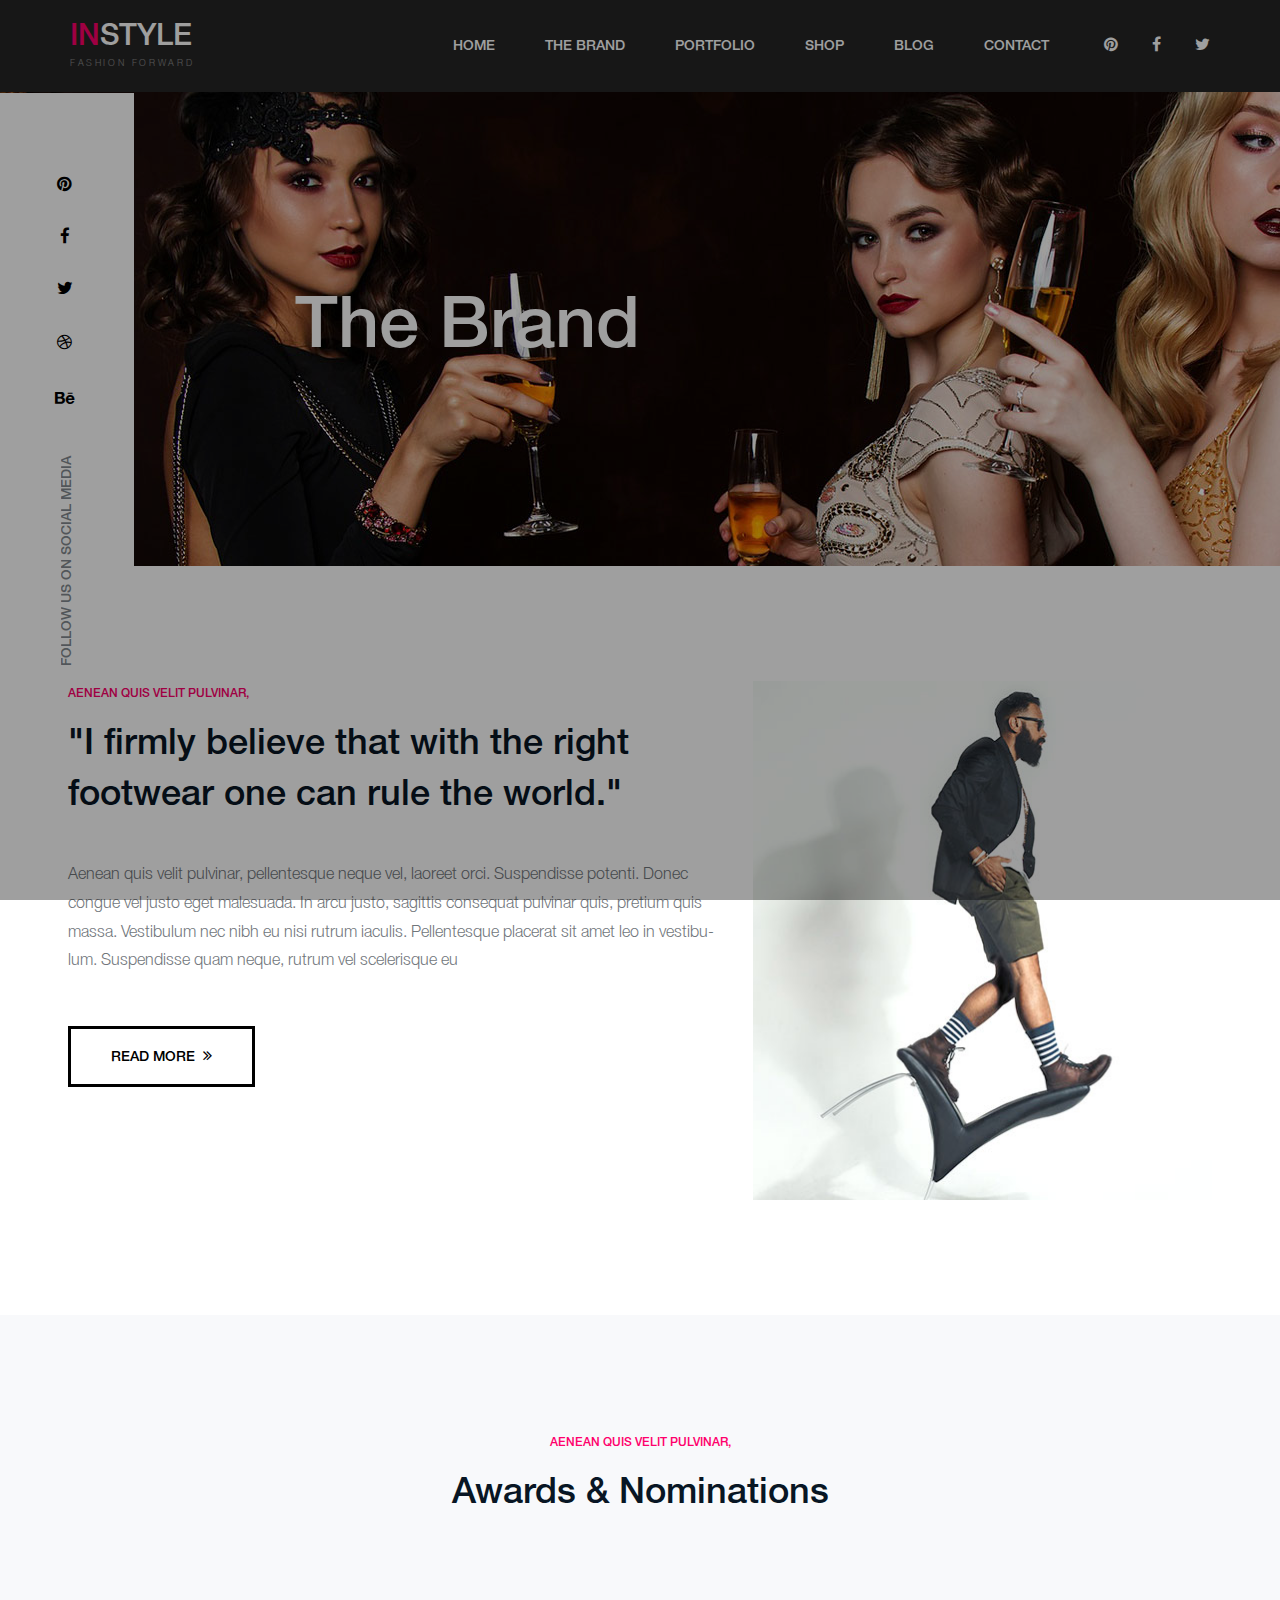
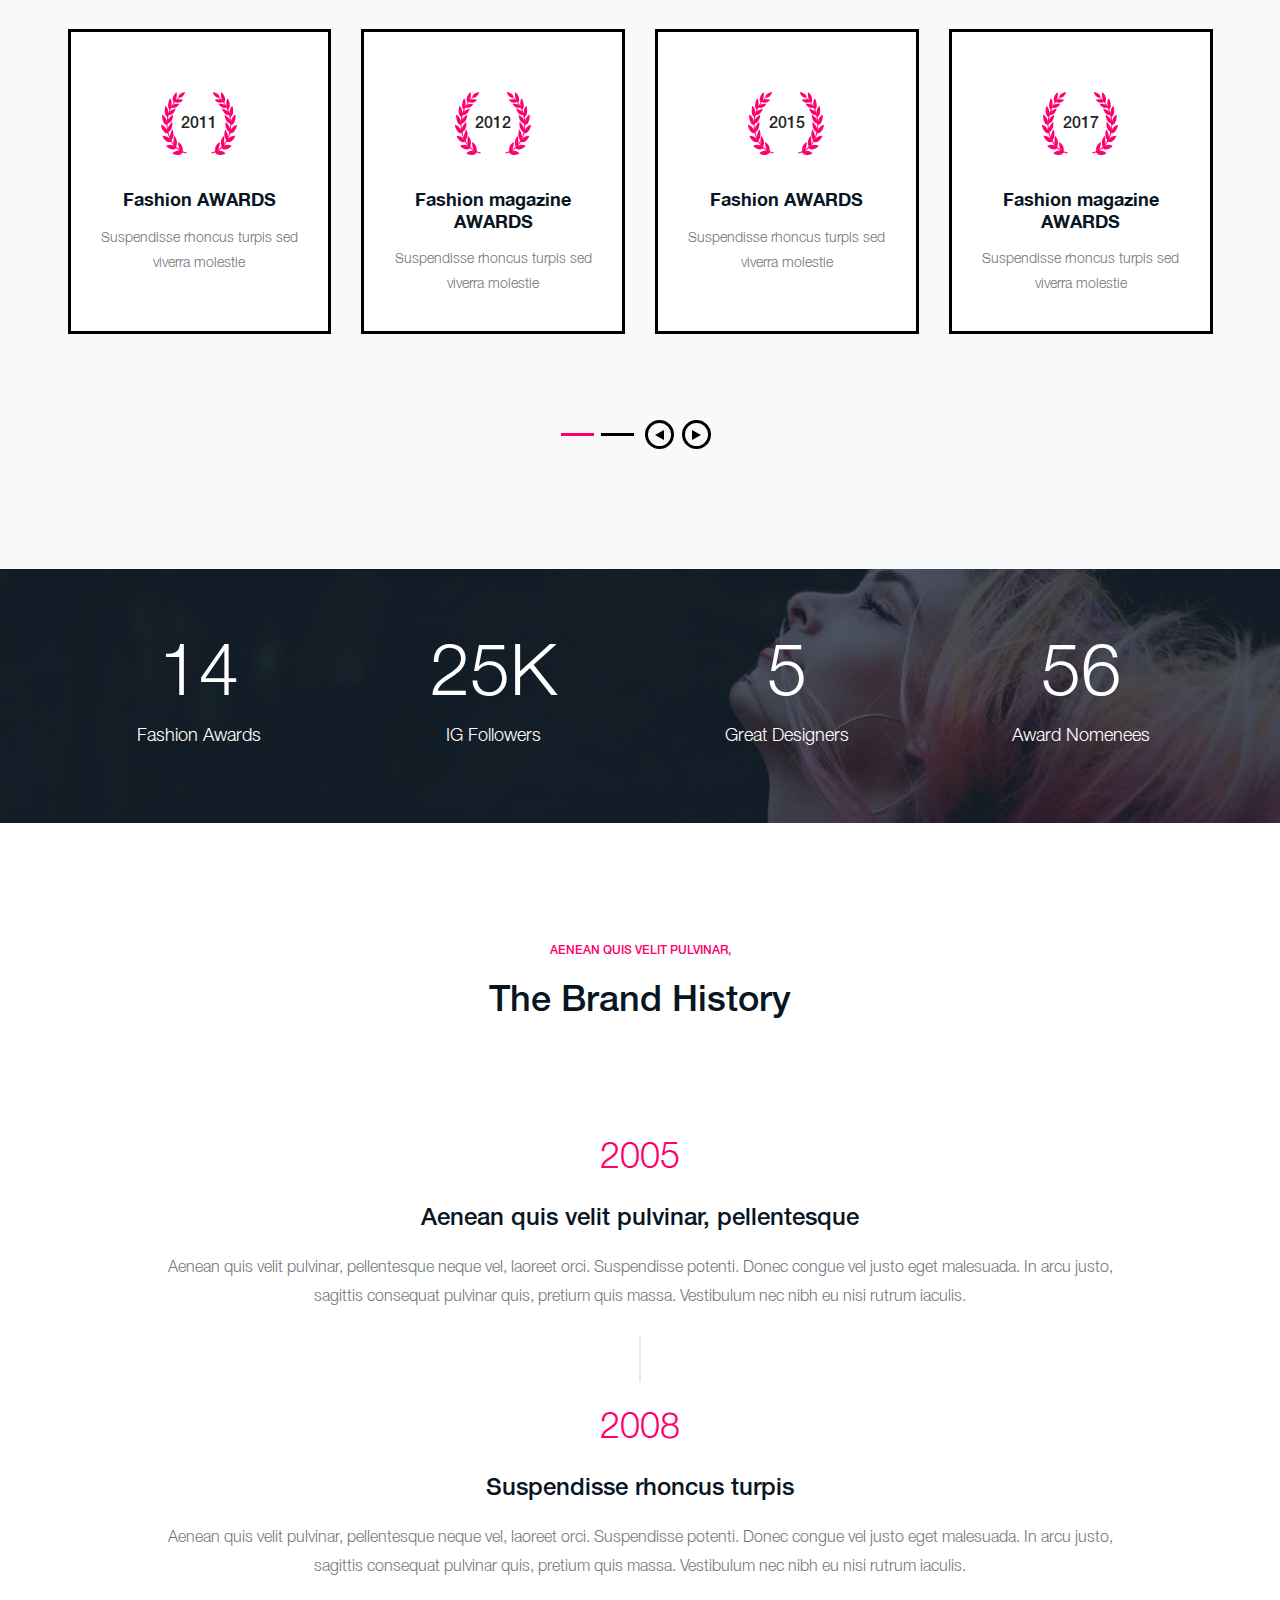
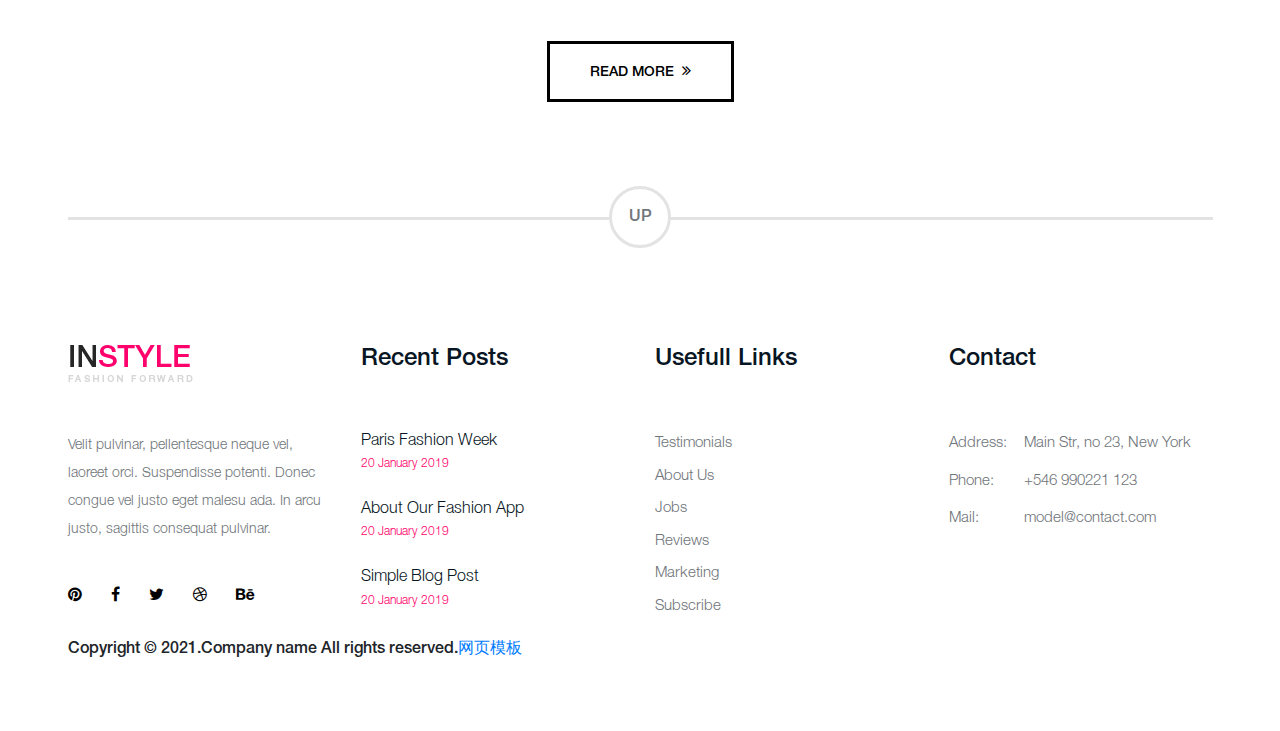
==== about.html @ 33332047 "pswin" ====
<!DOCTYPE html>
<html lang="zxx">
<head>
	<title>INSTYLR | Fashion HTML Template</title>
	<meta charset="UTF-8">
	<meta name="description" content="Instyle Fashion HTML Template">
	<meta name="keywords" content="instyle, fashion, html">
	<meta name="viewport" content="width=device-width, initial-scale=1.0">

	<!-- Stylesheets -->
	<link rel="stylesheet" href="static/css/bootstrap.min.css">
	<link rel="stylesheet" href="static/css/font-awesome.min.css">
	<link rel="stylesheet" href="static/css/owl.carousel.min.css">

	<!-- Main Stylesheets -->
	<link rel="stylesheet" href="static/css/style.css">



</head>
<body>
	<!-- Page Preloder -->
	<div id="preloder">
		<div class="loader"></div>
	</div>

	<!-- Header section -->
	<header class="header-section">
		<nav class="navbar navbar-expand-md navbar-dark bg-dark site-navbar">
			<a class="navbar-brand site-logo" href="index.html#">
				<h2><span>In</span>Style</h2>
				<p>Fashion Forward</p>
			</a>
			<button class="navbar-toggler d-lg-none" type="button" data-toggle="collapse" data-target="#collapsibleNavId" aria-controls="collapsibleNavId" aria-expanded="false" aria-label="Toggle navigation">
				<span class="navbar-toggler-icon"></span>
			</button>
			<div class="collapse navbar-collapse" id="collapsibleNavId">
				<!-- Main menu -->
				<ul class="navbar-nav ml-auto mt-2 mt-lg-0">
					<li class="nav-item">
						<a class="nav-link" href="index.html">Home</a>
					</li>
					<li class="nav-item">
						<a class="nav-link" href="">the Brand</a>
					</li>
					<li class="nav-item">
						<a class="nav-link" href="portfolio.html">Portfolio</a>
					</li>
					<li class="nav-item">
						<a class="nav-link" href="#">Shop</a>
					</li>
					<li class="nav-item">
						<a class="nav-link" href="blog.html">blog</a>
					</li>
					<li class="nav-item">
						<a class="nav-link" href="contact.html">Contact</a>
					</li>                                                                
				</ul>
				<div class="social-links my-2 my-lg-0">
					<a href="#"><i class="fa fa-pinterest"></i></a>
					<a href="#"><i class="fa fa-facebook"></i></a>
					<a href="#"><i class="fa fa-twitter"></i></a>
				</div>
			</div>
		</nav>
	</header>
	<!-- Header section end-->

	<!-- Page top section -->
	<section class="page-top-section set-bg" data-setbg="img/header-bg/1.jpg">
		<h2>The Brand</h2>
		<div class="hero-social-warp">
			<p>Follow us on Social MEdia</p>
			<div class="hero-social-links">
				<a href="#"><i class="fa fa-behance"></i></a>
				<a href="#"><i class="fa fa-dribbble"></i></a>
				<a href="#"><i class="fa fa-twitter"></i></a>
				<a href="#"><i class="fa fa-facebook"></i></a>
				<a href="#"><i class="fa fa-pinterest"></i></a>
			</div>
		</div>
	</section>
	<!-- Page top section end-->

	<!-- Intro section -->
	<section class="intro-section spad">
		<div class="container">
			<div class="row">
				<div class="col-lg-7 order-2 order-lg-1 intro-text">
					<span>Aenean quis velit pulvinar,</span>
					<h2>"I firmly believe that with the right footwear one can rule the world."</h2>
					<p>Aenean quis velit pulvinar, pellentesque neque vel, laoreet orci. Suspendisse potenti. Donec congue vel justo eget malesuada. In arcu justo, sagittis consequat pulvinar quis, pretium quis massa. Vestibulum nec nibh eu nisi rutrum iaculis. Pellentesque placerat sit amet leo in vestibu-lum. Suspendisse quam neque, rutrum vel scelerisque eu</p>
					<a href="#" class="site-btn sb-dark">Read More <i class="fa fa-angle-double-right"></i></a>
				</div>
				<div class="col-lg-5 order-1 order-lg-2">
					<img src="static/picture/about-img.jpg" alt="">
				</div>
			</div>
		</div>
	</section>
	<!-- Intro section end-->
	
	<!-- Award section -->
	<section class="award-section spad">
		<div class="container">
			<div class="section-title text-center">
				<span>Aenean quis velit pulvinar,</span>
				<h2>Awards & Nominations</h2>
			</div>
			<div class="award-slider owl-carousel">
				<div class="award-box">
					<div class="award-year">2011</div>
					<h4>Fashion AWARDS</h4>
					<p>Suspendisse rhoncus turpis sed viverra molestie</p>
				</div>
				<div class="award-box">
					<div class="award-year">2012</div>
					<h4>Fashion magazine AWARDS</h4>
					<p>Suspendisse rhoncus turpis sed viverra molestie</p>
				</div>
				<div class="award-box">
					<div class="award-year">2015</div>
					<h4>Fashion AWARDS</h4>
					<p>Suspendisse rhoncus turpis sed viverra molestie</p>
				</div>
				<div class="award-box">
					<div class="award-year">2017</div>
					<h4>Fashion magazine AWARDS</h4>
					<p>Suspendisse rhoncus turpis sed viverra molestie</p>
				</div>
				<div class="award-box">
					<div class="award-year">2017</div>
					<h4>Fashion magazine AWARDS</h4>
					<p>Suspendisse rhoncus turpis sed viverra molestie</p>
				</div>
			</div>
		</div>
	</section>
	<!-- Award section end-->
	
	<!-- Milestones section -->
	<section class="milestones-section set-bg" data-setbg="img/milestones-bg.jpg">
		<div class="container">
			<div class="row text-white">
				<div class="col-lg-3 col-sm-6">
					<div class="milestone-item">
						<h2>14</h2>
						<p>Fashion Awards</p>
					</div>
				</div>
				<div class="col-lg-3 col-sm-6">
					<div class="milestone-item">
						<h2>25K</h2>
						<p>IG Followers</p>
					</div>
				</div>
				<div class="col-lg-3 col-sm-6">
					<div class="milestone-item">
						<h2>5</h2>
						<p>Great Designers</p>
					</div>
				</div>
				<div class="col-lg-3 col-sm-6">
					<div class="milestone-item">
						<h2>56</h2>
						<p>Award Nomenees</p>
					</div>
				</div>
			</div>
		</div>
	</section>
	<!-- Milestones section end-->

	<!-- Brand History section -->
	<section class="brand-history-section spad">
		<div class="container">
			<div class="section-title text-center">
				<span>Aenean quis velit pulvinar,</span>
				<h2>The Brand History</h2>
			</div>
			<div class="row justify-content-md-center">
				<div class="col-lg-10">
					<div class="brand-history-item">
						<h2>2005</h2>
						<h4>Aenean quis velit pulvinar, pellentesque </h4>
						<p>Aenean quis velit pulvinar, pellentesque neque vel, laoreet orci. Suspendisse potenti. Donec congue vel justo eget malesuada. In arcu justo, sagittis consequat pulvinar quis, pretium quis massa. Vestibulum nec nibh eu nisi rutrum iaculis.</p>
					</div>
					<div class="brand-history-item">
						<h2>2008</h2>
						<h4>Suspendisse rhoncus turpis </h4>
						<p>Aenean quis velit pulvinar, pellentesque neque vel, laoreet orci. Suspendisse potenti. Donec congue vel justo eget malesuada. In arcu justo, sagittis consequat pulvinar quis, pretium quis massa. Vestibulum nec nibh eu nisi rutrum iaculis.</p>
					</div>
				</div>
			</div>
			<div class="text-center">
				<a href="#" class="site-btn sb-dark">Read More <i class="fa fa-angle-double-right"></i></a>
			</div>
		</div>
	</section>
	<!-- Brand History section end-->
		
	<!-- Back to top -->
	<div class="container">
		<div class="backtotop">
			<div class="up-btn" id="backTotop">UP</div>
		</div>
	</div>

	<!-- Footer section -->
	<footer class="footer-section">
		<div class="container">
			<div class="row">
				<div class="col-lg-3 col-sm-6">
					<div class="footer-widget fw-about">
						<img src="static/picture/footer-logo.png" alt="">
						<p>Velit pulvinar, pellentesque neque vel, laoreet orci. Suspendisse potenti. Donec congue vel justo eget malesu ada. In arcu justo, sagittis consequat pulvinar.</p>
						<div class="fw-social">
							<a href="#"><i class="fa fa-pinterest"></i></a>
							<a href="#"><i class="fa fa-facebook"></i></a>
							<a href="#"><i class="fa fa-twitter"></i></a>
							<a href="#"><i class="fa fa-dribbble"></i></a>
							<a href="#"><i class="fa fa-behance"></i></a>
						</div>
					</div>
				</div>
				<div class="col-lg-3 col-sm-6">
					<div class="footer-widget resent-post">
						<h2 class="fw-title">Recent Posts</h2>
						<div class="rp-item">
							<h4>Paris Fashion Week</h4>
							<span>20 January 2019</span>
						</div>
						<div class="rp-item">
							<h4>About Our Fashion App</h4>
							<span>20 January 2019</span>
						</div>
						<div class="rp-item">
							<h4>Simple Blog Post</h4>
							<span>20 January 2019</span>
						</div>
					</div>
				</div>
				<div class="col-lg-3 col-sm-6">
					<div class="footer-widget">
						<h2 class="fw-title">Usefull Links</h2>
						<ul>
							<li><a href="#">Testimonials</a></li>
							<li><a href="#">About Us</a></li>
							<li><a href="#">Jobs</a></li>
							<li><a href="#">Reviews</a></li>
							<li><a href="#">Marketing</a></li>
							<li><a href="#">Subscribe</a></li>
						</ul>
					</div>
				</div>
				<div class="col-lg-3 col-sm-6">
					<div class="footer-widget contact-widget">
						<h2 class="fw-title">Contact</h2>
						<ul>
							<li><span>Address:</span>Main Str, no 23, New York</li>
							<li><span>Phone:</span>+546 990221 123</li>
							<li><span>Mail:</span>model@contact.com</li>
						</ul>
					</div>
				</div>
			</div>
Copyright &copy; 2021.Company name All rights reserved.<a target="_blank" href="https://sc.chinaz.com/moban/">&#x7F51;&#x9875;&#x6A21;&#x677F;</a>
			
		</div>
	</footer>
	<!-- Footer section end -->
	
	
	<!--====== Javascripts & Jquery ======-->
	<script src="static/js/jquery-3.2.1.min.js"></script>
	<script src="static/js/bootstrap.min.js"></script>
	<script src="static/js/owl.carousel.min.js"></script>
	<script src="static/js/main.js"></script>

	</body>
</html>
---- static/css/style.css ----
/* =================================
------------------------------------
  INSTYLR | Fashion HTML Template
  Version: 1.0
 ------------------------------------
 ====================================*/


/*----------------------------------------*/
/* Template default CSS
/*----------------------------------------*/

@font-face {
	font-family: "Helvetica 45 Light";
	font-style: normal;
	font-weight: normal;
	src: local("Helvetica 45 Light"), url("../font/HelveticaNeue-Light.woff") format("woff");
}

@font-face {
	font-family: "Helvetica 65 Medium";
	font-style: normal;
	font-weight: normal;
	src: local("Helvetica 65 Medium"), url("../font/HelveticaNeue-Medium.woff") format("woff");
}

@font-face {
	font-family: "Helvetica Neue Bold";
	font-style: normal;
	font-weight: normal;
	src: local("Helvetica Neue Bold"), url("../font/HelveticaNeueBold.woff") format("woff");
}

html,
body {
	height: 100%;
	font-family: "Helvetica 65 Medium", sans-serif;
	-webkit-font-smoothing: antialiased;
	font-smoothing: antialiased;
}

h1,
h2,
h3,
h4,
h5,
h6 {
	margin: 0;
	color: #081624;
}

h1 {
	font-size: 70px;
}

h2 {
	font-size: 36px;
}

h3 {
	font-size: 30px;
}

h4 {
	font-size: 24px;
}

h5 {
	font-size: 18px;
}

h6 {
	font-size: 16px;
}

p {
	font-size: 16px;
	color: #71767b;
	line-height: 1.8;
	font-family: "Helvetica 45 Light", sans-serif;
}

img {
	max-width: 100%;
}

input:focus,
select:focus,
button:focus,
textarea:focus {
	outline: none;
}

a:hover,
a:focus {
	text-decoration: none;
	outline: none;
}

ul,
ol {
	padding: 0;
	margin: 0;
}

/*---------------------
  Helper CSS
-----------------------*/

.section-title {
	margin-bottom: 110px;
}

.section-title span {
	color: #ff006c;
	font-size: 12px;
	text-transform: uppercase;
}

.section-title h2 {
	padding-top: 15px;
	line-height: 1.4;
}

.set-bg {
	background-repeat: no-repeat;
	background-size: cover;
	background-position: top center;
}

.spad {
	padding-top: 115px;
	padding-bottom: 115px;
}

.text-white h1,
.text-white h2,
.text-white h3,
.text-white h4,
.text-white h5,
.text-white h6,
.text-white p,
.text-white span,
.text-white li,
.text-white a {
	color: #fff;
}

/*---------------------
  Commom elements
-----------------------*/

/* buttons */

.site-btn {
	display: inline-block;
	border: none;
	font-size: 14px;
	text-transform: uppercase;
	min-width: 186px;
	padding: 18px 40px;
	text-transform: uppercase;
	color: #fff;
	line-height: normal;
	border: 3px solid #fff;
	cursor: pointer;
	text-align: center;
	background: transparent;
}

.site-btn i {
	font-size: 16px;
	margin-left: 4px;
}

.site-btn:hover {
	color: #fff;
}

.site-btn.sb-dark {
	border: 3px solid #000;
	color: #000;
}

.site-btn.sb-dark:hover {
	color: #000;
}

/* Preloder */

#preloder {
	position: fixed;
	width: 100%;
	height: 100%;
	top: 0;
	left: 0;
	z-index: 999999;
	background: #000;
}

.loader {
	width: 40px;
	height: 40px;
	position: absolute;
	top: 50%;
	left: 50%;
	margin-top: -13px;
	margin-left: -13px;
	border-radius: 60px;
	animation: loader 0.8s linear infinite;
	-webkit-animation: loader 0.8s linear infinite;
}

@keyframes loader {
	0% {
		-webkit-transform: rotate(0deg);
		transform: rotate(0deg);
		border: 4px solid #f44336;
		border-left-color: transparent;
	}
	50% {
		-webkit-transform: rotate(180deg);
		transform: rotate(180deg);
		border: 4px solid #673ab7;
		border-left-color: transparent;
	}
	100% {
		-webkit-transform: rotate(360deg);
		transform: rotate(360deg);
		border: 4px solid #f44336;
		border-left-color: transparent;
	}
}

@-webkit-keyframes loader {
	0% {
		-webkit-transform: rotate(0deg);
		border: 4px solid #f44336;
		border-left-color: transparent;
	}
	50% {
		-webkit-transform: rotate(180deg);
		border: 4px solid #673ab7;
		border-left-color: transparent;
	}
	100% {
		-webkit-transform: rotate(360deg);
		border: 4px solid #f44336;
		border-left-color: transparent;
	}
}

.owl-carousel .owl-nav button.owl-prev,
.owl-carousel .owl-nav button.owl-next {
	width: 29px;
	height: 29px;
	border: 3px solid #fff;
	border-radius: 50%;
	color: #fff;
	margin-right: 8px;
	position: relative;
	text-align: center;
}

.owl-carousel .owl-nav button.owl-prev:after,
.owl-carousel .owl-nav button.owl-next:after {
	position: absolute;
	content: "";
	top: 7px;
	left: 7px;
	border-top: 5px solid transparent;
	border-left: 9px solid #fff;
	border-bottom: 5px solid transparent;
}

.owl-carousel .owl-nav button.owl-prev:hover,
.owl-carousel .owl-nav button.owl-next:hover {
	border-color: #ff006c;
	color: #ff006c;
}

.owl-carousel .owl-nav button.owl-prev:hover:after,
.owl-carousel .owl-nav button.owl-next:hover:after {
	border-left: 9px solid #ff006c;
}

.owl-carousel .owl-nav button.owl-prev {
	margin-right: 8px;
}

.owl-carousel .owl-nav button.owl-prev:after {
	margin-right: 8px;
	border-left: 0;
	border-right: 9px solid #fff;
}

.owl-carousel .owl-nav button.owl-prev:hover:after {
	border-left: 0;
	border-right: 9px solid #ff006c;
}

/*------------------
  Header section
---------------------*/

.site-navbar {
	padding: 15px 70px;
}

.site-navbar.bg-dark {
	background-color: #262626 !important;
}

.site-logo h2 {
	font-size: 30px;
	color: #fff;
	text-transform: uppercase;
	font-weight: 400;
}

.site-logo h2 span {
	color: #ff006c;
}

.site-logo p {
	text-transform: uppercase;
	color: #fff;
	opacity: 0.43;
	font-size: 9px;
	letter-spacing: 0.29em;
	margin-bottom: 0;
}

.site-navbar.navbar-dark .navbar-nav .nav-link {
	color: #fff;
	font-weight: 400;
	font-size: 14px;
	text-transform: uppercase;
	padding-right: 25px;
	padding-left: 25px;
}

.site-navbar.navbar-dark .navbar-nav .nav-link:hover {
	color: #ff006c;
}

.social-links a {
	color: #fff;
	margin-left: 30px;
	-webkit-transition: all 0.3s;
	transition: all 0.3s;
}

.social-links a:hover {
	color: #ff006c;
}

/*------------------
  Hero Section
---------------------*/

.hero-section {
	position: relative;
}

.hs-item {
	height: 974px;
	display: -webkit-box;
	display: -ms-flexbox;
	display: flex;
	-webkit-box-pack: center;
	-ms-flex-pack: center;
	justify-content: center;
	-webkit-box-align: center;
	-ms-flex-align: center;
	align-items: center;
	text-align: center;
	padding: 0px 145px;
	overflow: hidden;
}

.hs-item h2 {
	font-size: 160px;
	color: #fff;
	font-weight: 400;
	margin-bottom: 20px;
	position: relative;
	top: 50px;
	opacity: 0;
}

.hs-item .site-btn {
	position: relative;
	top: 50px;
	opacity: 0;
}

.hs-item .next-hs {
	position: absolute;
	width: 302px;
	height: 471px;
	right: -55px;
	border: 20px solid #fff;
	border-right: none;
	opacity: 0;
}

.hs-item .nest-hs-btn {
	position: absolute;
	left: 0;
	top: 50%;
	color: #fff;
	font-size: 18px;
	padding: 8px 33px;
	margin-top: -21px;
	background: #ff006c;
}

.owl-item.active .hs-item h2,
.owl-item.active .hs-item .site-btn {
	top: 0;
	opacity: 1;
}

.owl-item.active .hs-item h2 {
	-webkit-transition: all 0.5s ease 0.2s;
	transition: all 0.5s ease 0.2s;
}

.owl-item.active .hs-item .site-btn {
	-webkit-transition: all 0.5s ease 0.4s;
	transition: all 0.5s ease 0.4s;
}

.owl-item.active .hs-item .next-hs {
	opacity: 1;
	right: 0;
	-webkit-transition: all 0.5s ease 0.6s;
	transition: all 0.5s ease 0.6s;
}

.hero-social-warp {
	position: absolute;
	left: 0;
	background: #fff;
	-webkit-transform: rotate(-90deg);
	transform: rotate(-90deg);
	-webkit-transform-origin: left top;
	transform-origin: left top;
	padding: 54px 83px;
	padding-left: 2px;
	bottom: -135px;
	z-index: 9;
}

.hero-social-warp p {
	display: inline-block;
	margin-bottom: 0;
	font-size: 14px;
	color: #081624;
	opacity: 0.5;
	text-transform: uppercase;
	padding-right: 10px;
	font-family: "Helvetica 65 Medium", sans-serif;
}

.hero-social-warp .hero-social-links {
	display: inline-block;
}

.hero-social-warp .hero-social-links a {
	color: #000;
	margin-left: 35px;
	font-size: 17px;
	-webkit-transition: all 0.3s;
	transition: all 0.3s;
}

.hero-social-warp .hero-social-links a:hover {
	color: #ff006c;
}

.hero-social-warp .hero-social-links a i {
	-webkit-transform: rotate(90deg);
	transform: rotate(90deg);
}

.hero-slider .owl-dots {
	position: absolute;
	right: 210px;
	bottom: 34px;
}

.hero-slider .owl-dots .owl-dot {
	width: 33px;
	height: 3px;
	background: #fff;
	margin-right: 7px;
}

.hero-slider .owl-dots .owl-dot.active {
	background: #ff006c;
}

.hero-slider .owl-dots .owl-dot:last-child {
	margin-right: 0;
}

.hero-slider .owl-nav {
	position: absolute;
	right: 130px;
	bottom: 25px;
}

.hero-slider .owl-nav button.owl-prev {
	margin-right: 8px;
}

/*------------------
  Intro Section
---------------------*/

.intro-text span {
	color: #ff006c;
	font-size: 12px;
	text-transform: uppercase;
}

.intro-text h2 {
	padding-top: 15px;
	margin-bottom: 40px;
	line-height: 1.4;
}

.intro-text p {
	margin-bottom: 50px;
}

/*------------------
  Portfolio Section
---------------------*/

.portfolio-item {
	margin-bottom: 30px;
	position: relative;
	display: block;
}

.portfolio-item img {
	min-width: 100%;
}

.portfolio-item h4 {
	position: absolute;
	width: 100%;
	text-align: center;
	top: 40%;
	margin-top: -14px;
	z-index: 5;
	opacity: 0;
	-webkit-transition: all 0.3s ease 0s;
	transition: all 0.3s ease 0s;
}

.portfolio-item:after {
	position: absolute;
	content: "";
	width: 100%;
	height: 100%;
	left: 0;
	top: 0;
	background: rgba(255, 255, 255, 0.8);
	border: 0px solid #000;
	z-index: 2;
	opacity: 0;
	-webkit-transition: all 0.4s ease 0s;
	transition: all 0.4s ease 0s;
}

.portfolio-item:hover:after {
	opacity: 1;
	border: 15px solid #000;
}

.portfolio-item:hover h4 {
	top: 50%;
	opacity: 1;
}

/*------------------
  Blog Section
---------------------*/

.blog-section .container {
	padding-left: 0;
}

.blog-slider .blog-item {
	padding-top: 17px;
	padding-left: 17px;
}

.blog-slider .owl-nav button.owl-prev,
.blog-slider .owl-nav button.owl-next {
	border: 3px solid #888888;
	position: absolute;
	top: 240px;
	right: -100px;
}

.blog-slider .owl-nav button.owl-prev:after,
.blog-slider .owl-nav button.owl-next:after {
	border-left: 9px solid #888888;
}

.blog-slider .owl-nav button.owl-prev:hover,
.blog-slider .owl-nav button.owl-next:hover {
	border-color: #ff006c;
	color: #ff006c;
}

.blog-slider .owl-nav button.owl-prev:hover:after,
.blog-slider .owl-nav button.owl-next:hover:after {
	border-left: 9px solid #ff006c;
}

.blog-slider .owl-nav button.owl-prev {
	right: auto;
	left: -80px;
}

.blog-slider .owl-nav button.owl-prev:after {
	border-left: 0;
	border-right: 9px solid #888888;
}

.blog-slider .owl-nav button.owl-prev:hover:after {
	border-left: 0;
	border-right: 9px solid #ff006c;
}

.blog-item {
	position: relative;
}

.blog-item .blog-thumb {
	position: relative;
	height: 428px;
}

.blog-item .blog-date {
	position: absolute;
	left: -16px;
	top: -16px;
	width: 77px;
	height: 77px;
	text-align: center;
	border: 3px solid #000;
	background: #fff;
	padding-top: 5px;
}

.blog-item .blog-date h2 {
	line-height: 1;
}

.blog-item .blog-date p {
	color: #081624;
}

.blog-item .blog-head {
	width: calc(100% - 52px);
	margin-left: 26px;
	padding: 20px 20px 35px;
	background: #fff;
	margin-top: -50px;
	z-index: 1;
	position: relative;
}

.blog-item .blog-head h2 a {
	color: #081624;
	-webkit-transition: all 0.3s;
	transition: all 0.3s;
}

.blog-item .blog-head h2 a:hover {
	color: #ff006c;
}

.blog-item .blog-head.bh-sm h2 {
	font-size: 30px;
}

.blog-item .blog-tags {
	font-size: 12px;
	text-transform: uppercase;
	color: #ff006c;
}

.backtotop {
	position: relative;
	border-bottom: 3px solid #e3e3e3;
	margin-bottom: 30px;
}

.backtotop .up-btn {
	position: absolute;
	width: 62px;
	height: 62px;
	left: calc(50% - 31px);
	top: calc(50% - 31px);
	text-align: center;
	color: #71767b;
	font-size: 16px;
	display: block;
	padding-top: 16px;
	border-radius: 50%;
	border: 3px solid #e3e3e3;
	background: #fff;
	cursor: pointer;
}

/*------------------
  Footer Section
---------------------*/

.footer-section {
	padding-top: 95px;
	padding-bottom: 70px;
}

.footer-widget .fw-title {
	font-size: 24px;
	margin-bottom: 58px;
}

.footer-widget.fw-about img {
	margin-bottom: 50px;
}

.footer-widget.fw-about p {
	font-size: 14px;
	margin-bottom: 40px;
	line-height: 2;
}

.footer-widget .fw-social a {
	color: #000;
	margin-right: 25px;
	-webkit-transition: all 0.3s;
	transition: all 0.3s;
}

.footer-widget .fw-social a:hover {
	color: #ff006c;
}

.footer-widget.resent-post .rp-item {
	margin-bottom: 25px;
}

.footer-widget.resent-post .rp-item h4 {
	font-size: 16px;
	font-family: "Helvetica 45 Light", sans-serif;
}

.footer-widget.resent-post .rp-item span {
	font-size: 12px;
	font-family: "Helvetica 45 Light", sans-serif;
	color: #ff006c;
}

.footer-widget ul {
	list-style: none;
}

.footer-widget ul li {
	font-size: 15px;
	font-family: "Helvetica 45 Light", sans-serif;
	margin-bottom: 10px;
	color: #71767b;
}

.footer-widget ul li a {
	color: #71767b;
	-webkit-transition: all 0.3s;
	transition: all 0.3s;
}

.footer-widget ul li a:hover {
	color: #ff006c;
}

.footer-widget.contact-widget ul li {
	margin-bottom: 15px;
}

.footer-widget.contact-widget span {
	display: inline-block;
	width: 75px;
}

.copyright {
	padding-top: 80px;
	text-align: center;
}

.copyright i {
	color: #ff006c;
}

.copyright a {
	color: #081624;
	text-decoration: underline;
}

.copyright a:hover {
	color: #ff006c;
}

/*----------------
  Other Pages
------------------
==================*/

.page-top-section {
	position: relative;
	height: 474px;
	display: -webkit-box;
	display: -ms-flexbox;
	display: flex;
	-webkit-box-align: center;
	-ms-flex-align: center;
	align-items: center;
	padding-left: 295px;
}

.page-top-section h2 {
	font-size: 72px;
	color: #fff;
}

.page-top-section .hero-social-warp {
	bottom: -236px;
}

.page-warp {
	padding-top: 144px;
	padding-bottom: 144px;
}

/*----------------
  About page
------------------*/

.award-section {
	background: #f8f9fb;
}

.award-slider {
	text-align: center;
}

.award-slider .owl-controls {
	padding-top: 86px;
	display: inline-block;
}

.award-slider .owl-nav {
	display: inline-block;
}

.award-slider .owl-nav button.owl-prev,
.award-slider .owl-nav button.owl-next {
	border: 3px solid #000000;
}

.award-slider .owl-nav button.owl-prev:after,
.award-slider .owl-nav button.owl-next:after {
	border-left: 9px solid #000000;
}

.award-slider .owl-nav button.owl-prev:hover,
.award-slider .owl-nav button.owl-next:hover {
	border-color: #ff006c;
	color: #ff006c;
}

.award-slider .owl-nav button.owl-prev:hover:after,
.award-slider .owl-nav button.owl-next:hover:after {
	border-left: 9px solid #ff006c;
}

.award-slider .owl-nav button.owl-prev:after {
	border-left: 0;
	border-right: 9px solid #000000;
}

.award-slider .owl-nav button.owl-prev:hover:after {
	border-left: 0;
	border-right: 9px solid #ff006c;
}

.award-slider .owl-dots {
	float: left;
	margin-right: 11px;
}

.award-slider .owl-dots .owl-dot {
	width: 33px;
	height: 3px;
	background: #000;
	margin-right: 7px;
}

.award-slider .owl-dots .owl-dot.active {
	background: #ff006c;
}

.award-slider .owl-dots .owl-dot:last-child {
	margin-right: 0;
}

.award-box {
	text-align: center;
	border: 3px solid #000;
	padding: 60px 20px 10px;
	min-height: 305px;
	background: #fff;
	-webkit-transition: all 0.4s;
	transition: all 0.4s;
}

.award-box .award-year {
	width: 77px;
	height: 77px;
	margin: 0 auto 20px;
	background-image: url("../image/award-icon.png");
	background-repeat: no-repeat;
	padding-top: 20px;
	font-size: 16px;
	-webkit-transition: all 0.4s;
	transition: all 0.4s;
}

.award-box h4 {
	font-size: 18px;
	font-weight: 700;
	margin-bottom: 15px;
	font-family: "Helvetica Neue Bold", sans-serif;
	-webkit-transition: all 0.4s;
	transition: all 0.4s;
}

.award-box p {
	font-size: 14px;
	-webkit-transition: all 0.4s;
	transition: all 0.4s;
}

.award-box:hover {
	background: #ff006c;
	border: 3px solid #ff006c;
}

.award-box:hover .award-year {
	background-image: url("../image/award-icon-white.png");
}

.award-box:hover .award-year,
.award-box:hover h4,
.award-box:hover p {
	color: #fff;
}

.milestones-section {
	padding-top: 65px;
	padding-bottom: 70px;
}

.milestone-item {
	text-align: center;
}

.milestone-item h2 {
	font-family: "Helvetica 45 Light", sans-serif;
	font-size: 72px;
}

.milestone-item p {
	font-size: 18px;
	margin-bottom: 0;
}

.brand-history-item {
	position: relative;
	padding-bottom: 60px;
	margin-bottom: 25px;
	text-align: center;
}

.brand-history-item h2 {
	font-family: "Helvetica 45 Light", sans-serif;
	color: #ff006c;
	margin-bottom: 25px;
}

.brand-history-item h4 {
	margin-bottom: 20px;
}

.brand-history-item p {
	margin-bottom: 0;
	padding-bottom: 10px;
}

.brand-history-item:after {
	position: absolute;
	content: "";
	height: 45px;
	width: 2px;
	left: 50%;
	margin-left: -1px;
	bottom: 0;
	background: #e5e7f3;
}

.brand-history-item:last-child {
	padding-bottom: 0;
	margin-bottom: 50px;
}

.brand-history-item:last-child:after {
	display: none;
}

/* ----------------
  Portfolio page
---------------------*/

.portfolio-page {
	padding: 116px 132px;
}

.portfolio-cata {
	list-style: none;
	margin-bottom: 90px;
}

.portfolio-cata li {
	display: inline-block;
}

.portfolio-cata li a {
	display: block;
	font-size: 24px;
	color: #71767b;
	font-family: "Helvetica 65 Medium", sans-serif;
	margin-right: 55px;
	margin-bottom: 20px;
	position: relative;
	-webkit-transition: all 0.3s;
	transition: all 0.3s;
}

.portfolio-cata li a:after {
	position: absolute;
	content: "";
	width: 0;
	height: 2px;
	right: 0;
	bottom: 0;
	background: #ff006c;
	-webkit-transition: all 0.3s;
	transition: all 0.3s;
}

.portfolio-cata li a:hover {
	color: #081624;
}

.portfolio-cata li a:hover:after {
	width: 100%;
	left: 0;
	right: auto;
}

.portfolio-cata li.active a {
	color: #081624;
}

.portfolio-cata li.active a:after {
	width: 100%;
	left: 0;
	right: auto;
}

.portfolio-big-img {
	margin-bottom: 22px;
}

.portfolio-slider {
	text-align: center;
}

.portfolio-slider .owl-controls {
	padding-top: 86px;
	display: inline-block;
}

.portfolio-slider .owl-nav {
	display: inline-block;
}

.portfolio-slider .owl-nav button.owl-prev,
.portfolio-slider .owl-nav button.owl-next {
	border: 3px solid #000000;
}

.portfolio-slider .owl-nav button.owl-prev:after,
.portfolio-slider .owl-nav button.owl-next:after {
	border-left: 9px solid #000000;
}

.portfolio-slider .owl-nav button.owl-prev:hover,
.portfolio-slider .owl-nav button.owl-next:hover {
	border-color: #ff006c;
	color: #ff006c;
}

.portfolio-slider .owl-nav button.owl-prev:hover:after,
.portfolio-slider .owl-nav button.owl-next:hover:after {
	border-left: 9px solid #ff006c;
}

.portfolio-slider .owl-nav button.owl-prev:after {
	border-left: 0;
	border-right: 9px solid #000000;
}

.portfolio-slider .owl-nav button.owl-prev:hover:after {
	border-left: 0;
	border-right: 9px solid #ff006c;
}

.portfolio-slider .owl-dots {
	float: left;
	margin-right: 11px;
}

.portfolio-slider .owl-dots .owl-dot {
	width: 33px;
	height: 3px;
	background: #000;
	margin-right: 7px;
}

.portfolio-slider .owl-dots .owl-dot.active {
	background: #ff006c;
}

.portfolio-slider .owl-dots .owl-dot:last-child {
	margin-right: 0;
}

/* ----------------
  Blog page
---------------------*/

.blog-page {
	padding: 144px 0;
}

.blog-page .blog-item {
	margin-bottom: 60px;
}

.site-pagination a {
	display: inline-block;
	color: #3b444d;
	font-family: "Helvetica 45 Light", sans-serif;
}

.site-pagination a.active {
	color: #ff006c;
}

.sb-widget {
	margin-bottom: 75px;
}

.sb-widget .sb-title {
	font-size: 24px;
	font-weight: 700;
	margin-bottom: 45px;
	font-family: "Helvetica Neue Bold", sans-serif;
}

.sb-widget .search-widget input {
	float: left;
	width: calc(100% - 78px);
	height: 48px;
	border: none;
	padding-bottom: 24px;
	border-bottom: 3px solid #f6f7fb;
}

.sb-widget .search-widget button {
	border: none;
	padding-bottom: 19px;
	font-size: 14px;
	font-weight: 700;
	font-family: "Helvetica Neue Bold", sans-serif;
	width: 78px;
	height: 48px;
	border-bottom: 3px solid #ff006c;
	background-color: transparent;
}

.sb-widget .populer-post .pp-item {
	margin-bottom: 18px;
	overflow: hidden;
}

.sb-widget .populer-post .pp-item img {
	float: left;
	width: 80px;
	height: 80px;
	margin-right: 18px;
}

.sb-widget .populer-post .pp-item .pp-text {
	overflow: hidden;
}

.sb-widget .populer-post .pp-item .pp-meta {
	font-size: 12px;
	color: #71767b;
	font-family: "Helvetica 45 Light", sans-serif;
	margin-bottom: 10px;
}

.sb-widget .populer-post .pp-item .pp-meta span {
	margin-right: 5px;
	padding-right: 5px;
	display: inline-block;
}

.sb-widget .populer-post .pp-item .pp-meta span:last-child {
	margin-right: 0;
	padding-right: 0;
}

.sb-widget .populer-post .pp-item h5 {
	font-size: 18px;
	font-family: "Helvetica 45 Light", sans-serif;
}

.sb-widget .populer-post .pp-item h5 a {
	color: #081624;
}

.sb-widget .categories-widget {
	border: 3px solid #000;
	padding: 58px 29px 40px;
}

.sb-widget .categories-widget ul {
	list-style: none;
}

.sb-widget .categories-widget ul li a {
	font-size: 16px;
	color: #71767b;
	font-family: "Helvetica 45 Light", sans-serif;
	display: block;
	margin-bottom: 15px;
	-webkit-transition: all 0.4s;
	transition: all 0.4s;
}

.sb-widget .categories-widget ul li a:hover {
	color: #ff006c;
	font-weight: 700;
}

.sb-widget .latest-comments .lc-item {
	overflow: hidden;
	margin-bottom: 11px;
}

.sb-widget .latest-comments .lc-item img {
	width: 45px;
	height: 45px;
	border-radius: 50%;
	float: left;
	margin-right: 22px;
}

.sb-widget .latest-comments .lc-item h4 {
	overflow: hidden;
	font-size: 16px;
	font-family: "Helvetica 45 Light", sans-serif;
	color: #000;
	padding-top: 12px;
}

.sb-widget .latest-comments .lc-item h4 span {
	color: #71767b;
}

.sb-widget .latest-comments .lc-item h4 a {
	color: #ff006c;
}

/* ------------------
  Single blog page
---------------------*/

.single-blog-page {
	padding: 144px 0;
}

.single-blog-page .blog-item p {
	margin-bottom: 40px;
}

.single-blog-page .blog-item blockquote {
	font-family: "Helvetica Neue Bold", sans-serif;
	font-size: 21px;
	font-style: italic;
	position: relative;
	padding-top: 53px;
	margin-bottom: 60px;
}

.single-blog-page .blog-item blockquote:after {
	position: absolute;
	content: "“";
	left: 0;
	top: 0;
	font-size: 72px;
	line-height: 72px;
	color: #ff006c;
}

.blog-comments .bc-title {
	font-size: 24px;
	font-family: "Helvetica Neue Bold", sans-serif;
	font-weight: 700;
	margin-bottom: 40px;
}

.blog-comments .comments-list {
	list-style: none;
}

.blog-comments .comments-list li {
	margin-bottom: 50px;
}

.blog-comments .comments-list .comment-avatar {
	width: 45px;
	height: 45px;
	border-radius: 50%;
	float: left;
	margin-right: 21px;
}

.blog-comments .comments-list .comment-text {
	overflow: hidden;
}

.blog-comments .comments-list .comment-text h6 {
	font-family: "Helvetica 45 Light", sans-serif;
	color: #71767b;
	padding-top: 10px;
	margin-bottom: 25px;
}

.blog-comments .comments-list .comment-text h6 span {
	color: #081624;
}

.blog-comments .comments-list .reply-btn {
	font-family: "Helvetica 45 Light", sans-serif;
	color: #ff006c;
	font-size: 16px;
}

.comment-form input,
.comment-form textarea {
	width: 100%;
	height: 63px;
	padding: 10px 28px;
	margin-bottom: 24px;
	font-size: 14px;
	font-family: "Helvetica 45 Light", sans-serif;
	color: #081624;
	font-weight: 400;
	border: 3px solid #e3e3e3;
}

.comment-form textarea {
	height: 219px;
	padding: 20px 28px;
}

/* ----------------
  Contact page
---------------------*/

.contact-page .section-title {
	margin-bottom: 70px;
}

.contact-page .section-title h2 {
	padding-top: 0;
}

.contact-page .map {
	margin-bottom: 55px;
}

.contact-page .map iframe {
	width: 100%;
	height: 310px;
}

.contact-text p {
	margin-bottom: 60px;
}

.contact-text ul {
	list-style: none;
}

.contact-text ul li {
	font-size: 16px;
	font-family: "Helvetica Neue Bold", sans-serif;
	font-weight: 700;
	margin-bottom: 5px;
}

/* ----------------
  Responsive
---------------------*/

@media (min-width: 1200px) {
	.container {
		max-width: 1175px;
	}
}

@media (max-width: 1750px) {
	.hs-item .next-hs {
		width: 210px;
		height: 250px;
		border: 10px solid #fff;
	}
	.hs-item h2 {
		font-size: 100px;
	}
	.blog-slider .owl-nav {
		text-align: center;
		padding-top: 50px;
	}
	.blog-slider .owl-nav button.owl-prev,
	.blog-slider .owl-nav button.owl-next {
		position: relative;
		top: 0;
		right: 0;
		left: 0;
	}
}

/* Medium screen : 992px. */

@media only screen and (min-width: 992px) and (max-width: 1199px) {
	.site-navbar.navbar-dark .navbar-nav .nav-link {
		padding-right: 15px;
		padding-left: 15px;
	}
	.hs-item h2 {
		font-size: 90px;
	}
	.hs-item .next-hs {
		display: none;
	}
}

/* Tablet :768px. */

@media only screen and (min-width: 768px) and (max-width: 991px) {
	.site-navbar {
		padding: 15px 70px;
		display: block;
		text-align: center;
	}
	.navbar-brand {
		display: block;
	}
	.navbar-expand-md .navbar-collapse {
		display: block !important;
	}
	.navbar-expand-md .navbar-nav {
		-webkit-box-pack: center;
		-ms-flex-pack: center;
		justify-content: center;
	}
	.site-navbar.navbar-dark .navbar-nav .nav-link {
		padding-right: 15px;
		padding-left: 15px;
	}
	.social-links a:first-child {
		margin-left: 0;
	}
	.hero-social-warp {
		padding: 30px 60px;
		padding-left: 2px;
		bottom: -87px;
		z-index: 9;
	}
	.hs-item {
		padding: 0px 85px;
		height: 800px;
	}
	.hs-item h2 {
		font-size: 65px;
	}
	.hs-item .next-hs {
		display: none;
	}
	.intro-text {
		padding-top: 50px;
	}
	.footer-widget {
		margin-bottom: 40px;
	}
	.page-top-section .hero-social-warp {
		bottom: -165px;
	}
	.milestone-item {
		margin-bottom: 30px;
	}
	.portfolio-page {
		padding: 116px 86px;
	}
	.contact-page .map {
		margin-top: 50px;
	}
	.sidebar {
		padding-top: 50px;
	}
}

/* Large Mobile :480px. */

@media only screen and (max-width: 767px) {
	.site-navbar.navbar-dark .navbar-nav .nav-link {
		padding-right: 0;
		padding-left: 0;
	}
	.social-links a:first-child {
		margin-left: 0;
	}
	.hero-slider .owl-dots {
		right: 100px;
	}
	.hero-slider .owl-nav {
		right: 15px;
	}
	.hs-item {
		padding: 250px 15px;
		height: auto;
	}
	.hs-item h2 {
		font-size: 50px;
	}
	.hs-item .next-hs {
		display: none;
	}
	.hero-social-warp {
		position: relative;
		left: 0;
		background: #fff;
		-webkit-transform: rotate(0);
		transform: rotate(0);
		-webkit-transform-origin: left top;
		transform-origin: left top;
		padding: 50px 15px 35px;
		bottom: 0;
		z-index: 9;
		text-align: center;
		background: #f8f9fb;
	}
	.hero-social-warp p {
		padding-bottom: 15px;
	}
	.hero-social-warp .hero-social-links {
		padding: 0 10px;
	}
	.hero-social-warp .hero-social-links a:first-child {
		margin-left: 0;
	}
	.hero-social-warp .hero-social-links a i {
		-webkit-transform: rotate(0);
		transform: rotate(0);
	}
	.intro-text {
		padding-top: 50px;
	}
	.footer-widget {
		margin-bottom: 40px;
	}
	.page-top-section {
		position: relative;
		height: 474px;
		display: -webkit-box;
		display: -ms-flexbox;
		display: flex;
		-webkit-box-align: center;
		-ms-flex-align: center;
		align-items: center;
		padding-left: 0;
		padding-bottom: 120px;
		padding-left: 15px;
		padding-right: 15px;
		-webkit-box-pack: center;
		-ms-flex-pack: center;
		justify-content: center;
	}
	.page-top-section h2 {
		font-size: 50px;
	}
	.page-top-section .hero-social-warp {
		position: absolute;
		left: 0;
		padding: 50px 15px 35px;
		bottom: 0;
		text-align: center;
		width: 100%;
	}
	.milestone-item {
		margin-bottom: 30px;
	}
	.single-fitness-feature .fitness-number.left-number{
		margin-left: 0;
		
	}
	.single-fitness-feature .fitness-text.left-text p {
		padding-left: 0;
	}
	.portfolio-page {
		padding: 116px 15px;
	}
	.portfolio-cata li a {
		font-size: 18px;
	}
	.contact-page .map {
		margin-top: 50px;
	}
	.sidebar {
		padding-top: 50px;
	}
}

/* Small Mobile :320px. */

@media only screen and (max-width: 479px) {
	.site-navbar {
		padding: 15px;
	}
	.hs-item h2,
	.page-top-section h2 {
		font-size: 40px;
	}
	.award-slider .owl-controls {
		padding-bottom: 50px;
		padding-top: 40px;
	}
	.award-slider .owl-dots {
		display: block;
		float: none;
	}
	.award-slider .owl-nav {
		position: absolute;
		width: 100%;
		left: 0;
		bottom: 0;
	}
	.blog-comments .comments-list .comment-avatar {
		float: none;
		margin-bottom: 15px;
	}
	.blog-item .blog-date {
		left: 10px;
		top: 10px;
	}
	.blog-item .blog-head {
		width: calc(100% - 20px);
		margin-left: 10px;
	}
	.blog-item .blog-head h2 {
		font-size: 24px;
	}
	.blog-item .blog-head.bh-sm h2 {
		font-size: 24px;
	}
}
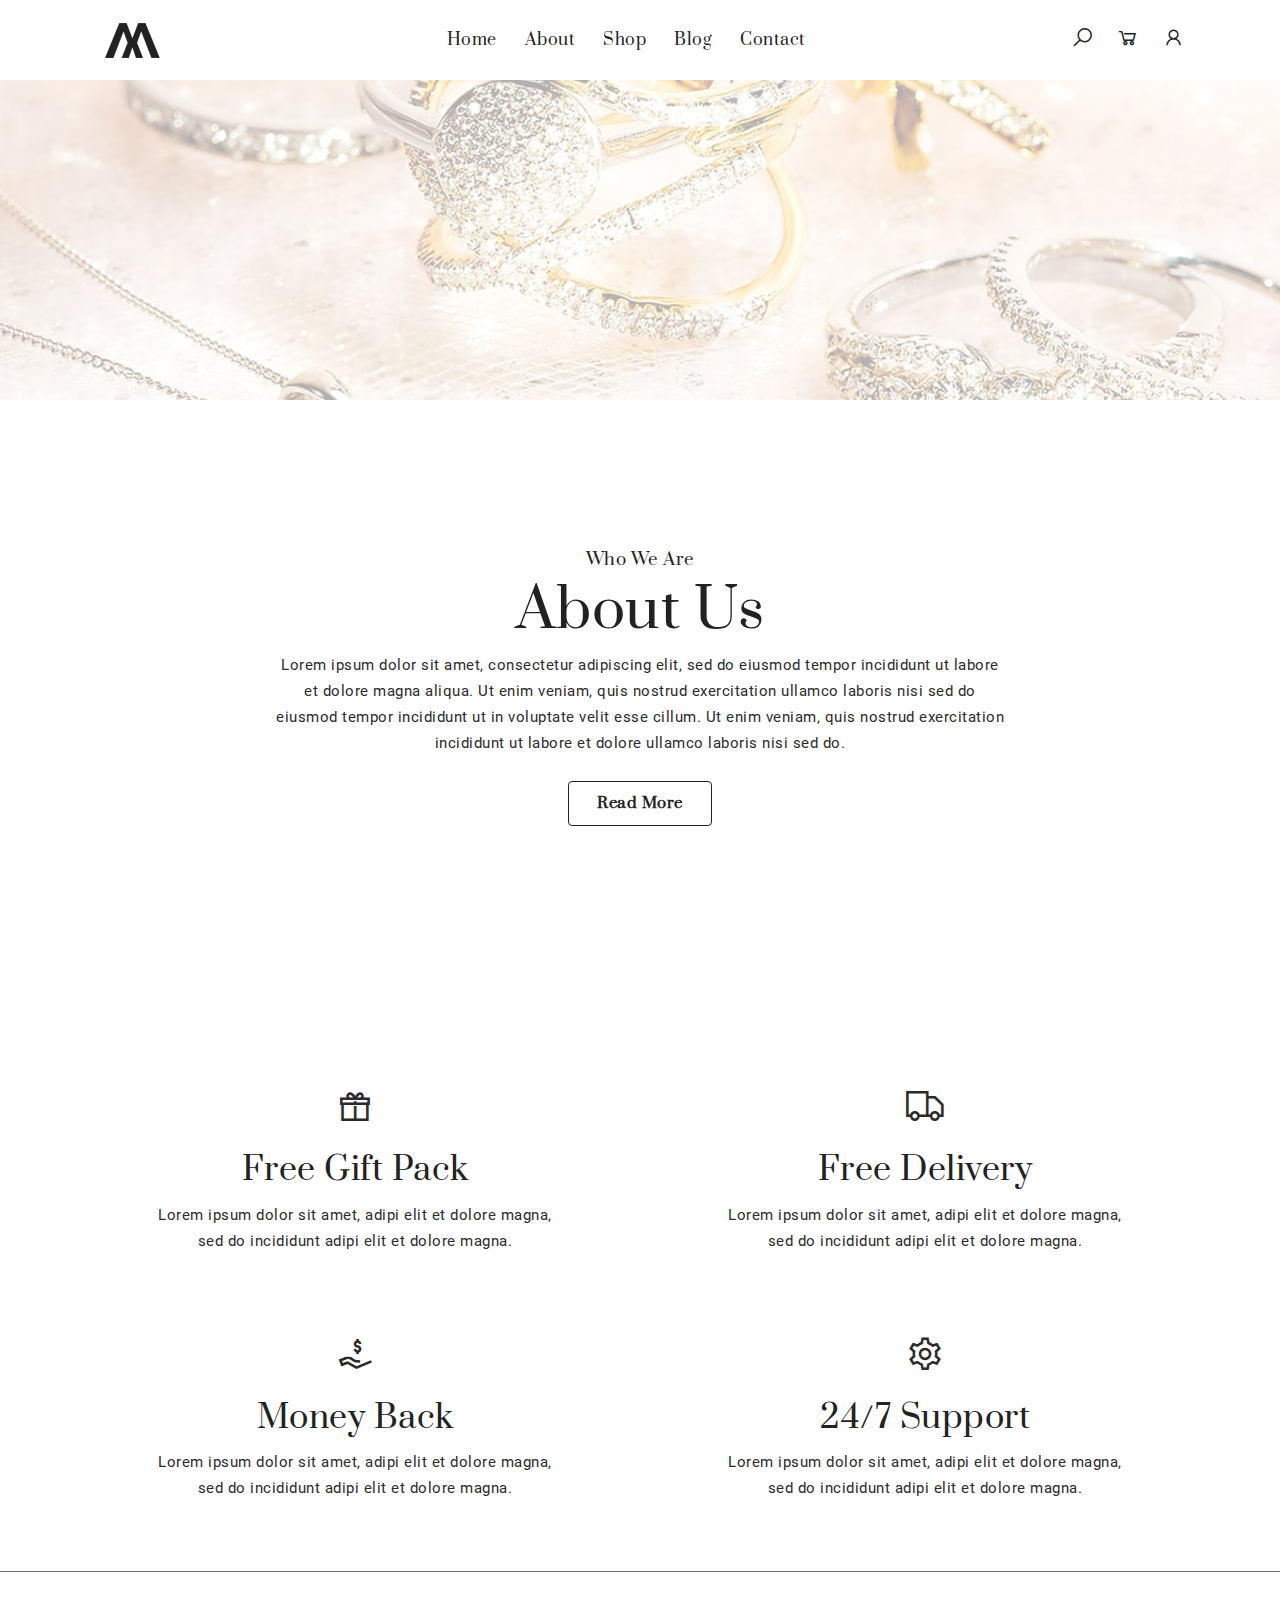
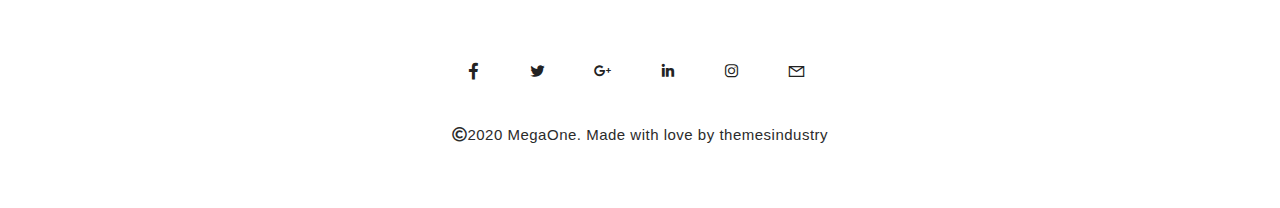
==== commit 34d98149: "pser" ====
--- a/about.html
+++ b/about.html
@@ -1,281 +1,402 @@
 <!DOCTYPE html>
-<html lang="zxx">
+<html lang="en">
 <head>
-	<title>INSTYLR | Fashion HTML Template</title>
-	<meta charset="UTF-8">
-	<meta name="description" content="Instyle Fashion HTML Template">
-	<meta name="keywords" content="instyle, fashion, html">
-	<meta name="viewport" content="width=device-width, initial-scale=1.0">
-
-	<!-- Stylesheets -->
-	<link rel="stylesheet" href="static/css/bootstrap.min.css">
-	<link rel="stylesheet" href="static/css/font-awesome.min.css">
-	<link rel="stylesheet" href="static/css/owl.carousel.min.css">
-
-	<!-- Main Stylesheets -->
-	<link rel="stylesheet" href="static/css/style.css">
-
-
-
+    <meta charset="utf-8">
+    <meta http-equiv="X-UA-Compatible" content="IE=edge">
+    <meta name="viewport" content="width=device-width, initial-scale=1, shrink-to-fit=no">
+    <meta name="author" content="Themes Industry">
+    <!-- description -->
+    <meta name="description" content="Product is a highly creative, modern, visually stunning and Bootstrap responsive multipurpose agency and HTML5 template with 14 ready home page demos.">
+    <!-- keywords -->
+    <meta name="keywords" content="creative, modern, clean, bootstrap responsive, html5, css3, portfolio, blog, agency, templates, multipurpose, one page, corporate, start-up, studio, branding, designer, freelancer, carousel, parallax, photography, personal, masonry, grid, faq">
+    <!-- Page Title -->
+    <title>Jewelry | MegaOne | Creative HTML5 Template</title>
+    <!-- Favicon -->
+    
+    <!-- Bundle -->
+    <link rel="stylesheet" href="static/css/bundle.min.css">
+    <!-- Plugin Css -->
+    <link rel="stylesheet" href="static/css/cubeportfolio.min.css">
+    <link rel="stylesheet" href="static/css/owl.carousel.min.css">
+    <link rel="stylesheet" href="static/css/animate.min.css">
+    <link rel="stylesheet" href="static/css/jquery.fancybox.css">
+    <link rel="stylesheet" href="static/css/jquery.fancybox.min.css">
+    <link rel="stylesheet" href="static/css/line-awesome.min.css">
+    <!-- Style Sheet -->
+    <link rel="stylesheet" href="static/css/style.css">
 </head>
-<body>
-	<!-- Page Preloder -->
-	<div id="preloder">
-		<div class="loader"></div>
-	</div>
-
-	<!-- Header section -->
-	<header class="header-section">
-		<nav class="navbar navbar-expand-md navbar-dark bg-dark site-navbar">
-			<a class="navbar-brand site-logo" href="index.html#">
-				<h2><span>In</span>Style</h2>
-				<p>Fashion Forward</p>
-			</a>
-			<button class="navbar-toggler d-lg-none" type="button" data-toggle="collapse" data-target="#collapsibleNavId" aria-controls="collapsibleNavId" aria-expanded="false" aria-label="Toggle navigation">
-				<span class="navbar-toggler-icon"></span>
-			</button>
-			<div class="collapse navbar-collapse" id="collapsibleNavId">
-				<!-- Main menu -->
-				<ul class="navbar-nav ml-auto mt-2 mt-lg-0">
-					<li class="nav-item">
-						<a class="nav-link" href="index.html">Home</a>
-					</li>
-					<li class="nav-item">
-						<a class="nav-link" href="">the Brand</a>
-					</li>
-					<li class="nav-item">
-						<a class="nav-link" href="portfolio.html">Portfolio</a>
-					</li>
-					<li class="nav-item">
-						<a class="nav-link" href="#">Shop</a>
-					</li>
-					<li class="nav-item">
-						<a class="nav-link" href="blog.html">blog</a>
-					</li>
-					<li class="nav-item">
-						<a class="nav-link" href="contact.html">Contact</a>
-					</li>                                                                
-				</ul>
-				<div class="social-links my-2 my-lg-0">
-					<a href="#"><i class="fa fa-pinterest"></i></a>
-					<a href="#"><i class="fa fa-facebook"></i></a>
-					<a href="#"><i class="fa fa-twitter"></i></a>
-				</div>
-			</div>
-		</nav>
-	</header>
-	<!-- Header section end-->
-
-	<!-- Page top section -->
-	<section class="page-top-section set-bg" data-setbg="img/header-bg/1.jpg">
-		<h2>The Brand</h2>
-		<div class="hero-social-warp">
-			<p>Follow us on Social MEdia</p>
-			<div class="hero-social-links">
-				<a href="#"><i class="fa fa-behance"></i></a>
-				<a href="#"><i class="fa fa-dribbble"></i></a>
-				<a href="#"><i class="fa fa-twitter"></i></a>
-				<a href="#"><i class="fa fa-facebook"></i></a>
-				<a href="#"><i class="fa fa-pinterest"></i></a>
-			</div>
-		</div>
-	</section>
-	<!-- Page top section end-->
-
-	<!-- Intro section -->
-	<section class="intro-section spad">
-		<div class="container">
-			<div class="row">
-				<div class="col-lg-7 order-2 order-lg-1 intro-text">
-					<span>Aenean quis velit pulvinar,</span>
-					<h2>"I firmly believe that with the right footwear one can rule the world."</h2>
-					<p>Aenean quis velit pulvinar, pellentesque neque vel, laoreet orci. Suspendisse potenti. Donec congue vel justo eget malesuada. In arcu justo, sagittis consequat pulvinar quis, pretium quis massa. Vestibulum nec nibh eu nisi rutrum iaculis. Pellentesque placerat sit amet leo in vestibu-lum. Suspendisse quam neque, rutrum vel scelerisque eu</p>
-					<a href="#" class="site-btn sb-dark">Read More <i class="fa fa-angle-double-right"></i></a>
-				</div>
-				<div class="col-lg-5 order-1 order-lg-2">
-					<img src="static/picture/about-img.jpg" alt="">
-				</div>
-			</div>
-		</div>
-	</section>
-	<!-- Intro section end-->
-	
-	<!-- Award section -->
-	<section class="award-section spad">
-		<div class="container">
-			<div class="section-title text-center">
-				<span>Aenean quis velit pulvinar,</span>
-				<h2>Awards & Nominations</h2>
-			</div>
-			<div class="award-slider owl-carousel">
-				<div class="award-box">
-					<div class="award-year">2011</div>
-					<h4>Fashion AWARDS</h4>
-					<p>Suspendisse rhoncus turpis sed viverra molestie</p>
-				</div>
-				<div class="award-box">
-					<div class="award-year">2012</div>
-					<h4>Fashion magazine AWARDS</h4>
-					<p>Suspendisse rhoncus turpis sed viverra molestie</p>
-				</div>
-				<div class="award-box">
-					<div class="award-year">2015</div>
-					<h4>Fashion AWARDS</h4>
-					<p>Suspendisse rhoncus turpis sed viverra molestie</p>
-				</div>
-				<div class="award-box">
-					<div class="award-year">2017</div>
-					<h4>Fashion magazine AWARDS</h4>
-					<p>Suspendisse rhoncus turpis sed viverra molestie</p>
-				</div>
-				<div class="award-box">
-					<div class="award-year">2017</div>
-					<h4>Fashion magazine AWARDS</h4>
-					<p>Suspendisse rhoncus turpis sed viverra molestie</p>
-				</div>
-			</div>
-		</div>
-	</section>
-	<!-- Award section end-->
-	
-	<!-- Milestones section -->
-	<section class="milestones-section set-bg" data-setbg="img/milestones-bg.jpg">
-		<div class="container">
-			<div class="row text-white">
-				<div class="col-lg-3 col-sm-6">
-					<div class="milestone-item">
-						<h2>14</h2>
-						<p>Fashion Awards</p>
-					</div>
-				</div>
-				<div class="col-lg-3 col-sm-6">
-					<div class="milestone-item">
-						<h2>25K</h2>
-						<p>IG Followers</p>
-					</div>
-				</div>
-				<div class="col-lg-3 col-sm-6">
-					<div class="milestone-item">
-						<h2>5</h2>
-						<p>Great Designers</p>
-					</div>
-				</div>
-				<div class="col-lg-3 col-sm-6">
-					<div class="milestone-item">
-						<h2>56</h2>
-						<p>Award Nomenees</p>
-					</div>
-				</div>
-			</div>
-		</div>
-	</section>
-	<!-- Milestones section end-->
-
-	<!-- Brand History section -->
-	<section class="brand-history-section spad">
-		<div class="container">
-			<div class="section-title text-center">
-				<span>Aenean quis velit pulvinar,</span>
-				<h2>The Brand History</h2>
-			</div>
-			<div class="row justify-content-md-center">
-				<div class="col-lg-10">
-					<div class="brand-history-item">
-						<h2>2005</h2>
-						<h4>Aenean quis velit pulvinar, pellentesque </h4>
-						<p>Aenean quis velit pulvinar, pellentesque neque vel, laoreet orci. Suspendisse potenti. Donec congue vel justo eget malesuada. In arcu justo, sagittis consequat pulvinar quis, pretium quis massa. Vestibulum nec nibh eu nisi rutrum iaculis.</p>
-					</div>
-					<div class="brand-history-item">
-						<h2>2008</h2>
-						<h4>Suspendisse rhoncus turpis </h4>
-						<p>Aenean quis velit pulvinar, pellentesque neque vel, laoreet orci. Suspendisse potenti. Donec congue vel justo eget malesuada. In arcu justo, sagittis consequat pulvinar quis, pretium quis massa. Vestibulum nec nibh eu nisi rutrum iaculis.</p>
-					</div>
-				</div>
-			</div>
-			<div class="text-center">
-				<a href="#" class="site-btn sb-dark">Read More <i class="fa fa-angle-double-right"></i></a>
-			</div>
-		</div>
-	</section>
-	<!-- Brand History section end-->
-		
-	<!-- Back to top -->
-	<div class="container">
-		<div class="backtotop">
-			<div class="up-btn" id="backTotop">UP</div>
-		</div>
-	</div>
-
-	<!-- Footer section -->
-	<footer class="footer-section">
-		<div class="container">
-			<div class="row">
-				<div class="col-lg-3 col-sm-6">
-					<div class="footer-widget fw-about">
-						<img src="static/picture/footer-logo.png" alt="">
-						<p>Velit pulvinar, pellentesque neque vel, laoreet orci. Suspendisse potenti. Donec congue vel justo eget malesu ada. In arcu justo, sagittis consequat pulvinar.</p>
-						<div class="fw-social">
-							<a href="#"><i class="fa fa-pinterest"></i></a>
-							<a href="#"><i class="fa fa-facebook"></i></a>
-							<a href="#"><i class="fa fa-twitter"></i></a>
-							<a href="#"><i class="fa fa-dribbble"></i></a>
-							<a href="#"><i class="fa fa-behance"></i></a>
-						</div>
-					</div>
-				</div>
-				<div class="col-lg-3 col-sm-6">
-					<div class="footer-widget resent-post">
-						<h2 class="fw-title">Recent Posts</h2>
-						<div class="rp-item">
-							<h4>Paris Fashion Week</h4>
-							<span>20 January 2019</span>
-						</div>
-						<div class="rp-item">
-							<h4>About Our Fashion App</h4>
-							<span>20 January 2019</span>
-						</div>
-						<div class="rp-item">
-							<h4>Simple Blog Post</h4>
-							<span>20 January 2019</span>
-						</div>
-					</div>
-				</div>
-				<div class="col-lg-3 col-sm-6">
-					<div class="footer-widget">
-						<h2 class="fw-title">Usefull Links</h2>
-						<ul>
-							<li><a href="#">Testimonials</a></li>
-							<li><a href="#">About Us</a></li>
-							<li><a href="#">Jobs</a></li>
-							<li><a href="#">Reviews</a></li>
-							<li><a href="#">Marketing</a></li>
-							<li><a href="#">Subscribe</a></li>
-						</ul>
-					</div>
-				</div>
-				<div class="col-lg-3 col-sm-6">
-					<div class="footer-widget contact-widget">
-						<h2 class="fw-title">Contact</h2>
-						<ul>
-							<li><span>Address:</span>Main Str, no 23, New York</li>
-							<li><span>Phone:</span>+546 990221 123</li>
-							<li><span>Mail:</span>model@contact.com</li>
-						</ul>
-					</div>
-				</div>
-			</div>
-Copyright &copy; 2021.Company name All rights reserved.<a target="_blank" href="https://sc.chinaz.com/moban/">&#x7F51;&#x9875;&#x6A21;&#x677F;</a>
-			
-		</div>
-	</footer>
-	<!-- Footer section end -->
-	
-	
-	<!--====== Javascripts & Jquery ======-->
-	<script src="static/js/jquery-3.2.1.min.js"></script>
-	<script src="static/js/bootstrap.min.js"></script>
-	<script src="static/js/owl.carousel.min.js"></script>
-	<script src="static/js/main.js"></script>
-
-	</body>
+
+<body data-spy="scroll" data-target=".navbar" data-offset="150">
+
+<div class="loader-area">
+    <div id='spin-wrap'>
+        <div id='spin'></div>
+    </div>
+</div>
+
+<!-- START NAVBAR SECTION -->
+<header>
+
+    <!--    NAVBAR FOR LARGE SCREEN-->
+    <nav id="my-nav1" class="navbar navbar-expand-sm navbar-light rounded-bar transparent-bar bg-white">
+
+        <div class="container bg-trans-color">
+            <div class="logo">
+                <a href="index.html" class="scroll"><img src="static/picture/logo-black.png" alt="Logo Img"></a>
+            </div>
+
+            <div class="ml-auto mr-auto small-screen">
+                <div class="banner-icons">
+                    <a><span class="open_search"><i class="las la-search icons"></i> </span></a>
+
+                    <div class="search_block">
+                        <div class="search_box animated wow fadeInUp">
+                            <div class="inner">
+                                <input type="text" name="search" id="search1" class="search_input" autocomplete="off" placeholder="Enter Your Keywords..">
+
+                                <button class="search_icon glyphicon glyphicon-search"><i class="fas fa-search"></i> </button>
+
+                            </div>
+                        </div>
+                        <div class="search-overlay"></div>
+
+                    </div>
+                </div>
+
+                <div class="banner-icons">
+
+                    <a class="dropdown-toggle" data-toggle="dropdown">
+                        <i class="las la-shopping-cart icons"></i></a>
+
+                    <div class="dropdown-menu dropdown-menu-right dropdown-cart">
+                        <div class="arrow">
+                            <i class="fas fa-caret-up user-utiliity-caret"></i>
+
+                            <div class="dropdown-heading text-center">
+                                My Cart </div>
+
+                            <div class="mini-cart-content">
+                                <div class="cart-content d-flex mb-2">
+                                    <div class="cart-img">
+                                        <a href="blog.html">
+                                            <img src="static/picture/cart1.jpg" alt="blog img">
+                                        </a>
+                                    </div>
+                                    <div class="cart-text mt-auto mb-auto text-black">
+                                        <p class="mt-auto cart-heading text-left">Diamond Ring<br>
+                                            <span class="quantity mb-5">Quantity: 1</span><br>
+                                            <span class="price mt-2">$760</span></p>
+                                    </div>
+                                </div>
+
+                                <div class="cart-content d-flex mb-2">
+                                    <div class="cart-img">
+                                        <img src="static/picture/cart2.jpg" alt="blog img">
+                                    </div>
+
+                                    <div class="cart-text mt-auto mb-auto text-black">
+                                        <p class="mt-auto cart-heading text-left">Gold Bracelet<br>
+                                            <span class="quantity mb-5">Quantity: 1</span><br>
+                                            <span class="price mt-2">$80</span></p>
+                                    </div>
+                                </div>
+
+                                <div class="cart-content d-flex mb-2">
+                                    <div class="cart-img">
+                                        <img src="static/picture/cart3.jpg" alt="blog img">
+                                    </div>
+
+                                    <div class="cart-text mt-auto mb-auto text-black">
+                                        <p class="mt-auto cart-heading text-left">Simple Earrings<br>
+                                            <span class="quantity mb-5">Quantity: 1</span><br>
+                                            <span class="price mt-2">$60</span></p>
+                                    </div>
+                                </div>
+                            </div>
+
+                            <div class="cart-btn d-flex justify-content-center">
+                                <a href="cart.html" class="btn btn-slider btn-small trans-btn mr-3">View Cart</a>
+                                <a href="cart.html" class="btn btn-slider btn-small trans-btn">Checkout</a>
+                            </div>
+
+                        </div>
+                    </div>
+                </div>
+
+                <div class="banner-icons">
+                    <a class="dropdown-toggle" data-toggle="dropdown">
+                        <i class="las la-user icons"></i></a>
+                    <div class="dropdown-menu dropdown-menu-right">
+                        <div class="arrow">
+                            <i class="fas fa-caret-up user-utiliity-caret1"></i>
+                            <div class="dropdown-heading text-center">
+                                My Account </div>
+                            <a class="dropdown-item" data-toggle="modal" data-target="#modal1">
+                                <i class="las la-caret-right"></i> Register </a>
+                            <a class="dropdown-item" data-toggle="modal" data-target="#modal2">
+                                <i class="las la-caret-right"></i> Login </a>
+                        </div>
+                    </div>
+                </div>
+            </div>
+
+            <div class="my-tog-btn">
+                <span></span>
+                <span></span>
+                <span></span>
+            </div>
+
+            <div class="collapse navbar-collapse" id="navbarSupportedContent1">
+                <div class="collapse navbar-collapse">
+                    <ul id="primary" class="navbar-nav ml-auto mr-auto">
+
+                        <li class="nav-item">
+                            <a class="nav-link" href="index.html">Home</a>
+                        </li>
+                        <li class="nav-item">
+                            <a class="nav-link" href="">About</a>
+                        </li>
+                        <li class="nav-item">
+                            <a class="nav-link" href="shop.html">Shop</a>
+                        </li>
+                        <li class="nav-item">
+                            <a class="nav-link" href="blog.html">Blog</a>
+                        </li>
+                        <li class="nav-item">
+                            <a class="nav-link" href="contact.html">Contact</a>
+                        </li>
+                    </ul>
+
+                    <div class="banner-icons">
+                        <a><span class="open_search"><i class="las la-search icons"></i> </span></a>
+
+                        <div class="search_block">
+                            <div class="search_box animated wow fadeInUp">
+                                <div class="inner">
+                                    <input type="text" name="search" id="search" class="search_input" autocomplete="off" placeholder="Enter Your Keywords..">
+
+                                    <button class="search_icon glyphicon glyphicon-search"><i class="fas fa-search"></i> </button>
+
+                                </div>
+                            </div>
+                            <div class="search-overlay"></div>
+
+                        </div>
+                    </div>
+
+                    <div class="banner-icons pl-1">
+
+                        <a class="dropdown-toggle" data-toggle="dropdown">
+                            <i class="las la-shopping-cart icons"></i></a>
+
+                        <div class="dropdown-menu dropdown-menu-right dropdown-cart">
+                            <div class="arrow">
+                                <i class="fas fa-caret-up user-utiliity-caret"></i>
+
+                                <div class="dropdown-heading text-center">
+                                    My Cart </div>
+
+                                <div class="mini-cart-content">
+                                    <div class="cart-content d-flex mb-2">
+                                        <div class="cart-img">
+                                            <a href="blog.html">
+                                                <img src="static/picture/cart1.jpg" alt="blog img">
+                                            </a>
+                                        </div>
+                                        <div class="cart-text mt-auto mb-auto text-black">
+                                            <p class="mt-auto cart-heading text-left">Diamond Ring<br>
+                                                <span class="quantity mb-5">Quantity: 1</span><br>
+                                                <span class="price mt-2">$760</span></p>
+                                        </div>
+                                    </div>
+
+                                    <div class="cart-content d-flex mb-2">
+                                        <div class="cart-img">
+                                            <img src="static/picture/cart2.jpg" alt="blog img">
+                                        </div>
+
+                                        <div class="cart-text mt-auto mb-auto text-black">
+                                            <p class="mt-auto cart-heading text-left">Gold Bracelet<br>
+                                                <span class="quantity mb-5">Quantity: 1</span><br>
+                                                <span class="price mt-2">$80</span></p>
+                                        </div>
+                                    </div>
+
+                                    <div class="cart-content d-flex mb-2">
+                                        <div class="cart-img">
+                                            <img src="static/picture/cart3.jpg" alt="blog img">
+                                        </div>
+
+                                        <div class="cart-text mt-auto mb-auto text-black">
+                                            <p class="mt-auto cart-heading text-left">Simple Earrings<br>
+                                                <span class="quantity mb-5">Quantity: 1</span><br>
+                                                <span class="price mt-2">$60</span></p>
+                                        </div>
+                                    </div>
+                                </div>
+
+                                <div class="cart-btn d-flex justify-content-center">
+                                    <a href="cart.html" class="btn btn-slider btn-small trans-btn mr-3">View Cart</a>
+                                    <a href="cart.html" class="btn btn-slider btn-small trans-btn">Checkout</a>
+                                </div>
+
+                            </div>
+                        </div>
+                    </div>
+
+                    <div class="banner-icons pl-1">
+                        <a class="dropdown-toggle" data-toggle="dropdown">
+                            <i class="las la-user icons"></i></a>
+                        <div class="dropdown-menu dropdown-menu-right">
+                            <div class="arrow">
+                                <i class="fas fa-caret-up user-utiliity-caret1"></i>
+                                <div class="dropdown-heading text-center">
+                                    My Account </div>
+                                <a class="dropdown-item" data-toggle="modal" data-target="#modal1">
+                                    <i class="las la-caret-right"></i> Register </a>
+                                <a class="dropdown-item" data-toggle="modal" data-target="#modal2">
+                                    <i class="las la-caret-right"></i> Login </a>
+                            </div>
+                        </div>
+                    </div>
+
+                </div>
+            </div>
+        </div>
+    </nav>
+
+    <!--MODEL WINDOW FOR NAVBAR-->
+    <div class="outer-window">
+        <div class="navbar_small">
+            <a class="close-outerwindow"><i class="las la-times"></i>
+            </a>
+            <div class="logo">
+                <a href="index.html" class="scroll"><img src="static/picture/logo-black.png" alt="Logo Img"></a>
+            </div>
+
+        </div>
+        <nav class="navbar1">
+            <ul class="navbar-nav">
+                <li class="nav-item"><a class="nav-link" href="index.html">Home</a></li>
+                <li class="nav-item"><a class="nav-link" href="">About</a></li>
+                <li class="nav-item"><a class="nav-link" href="shop.html">Shop</a></li>
+                <li class="nav-item"><a class="nav-link" href="blog.html">Blog</a></li>
+                <li class="nav-item"><a class="nav-link" href="contact.html">Contact</a></li>
+            </ul>
+        </nav>
+    </div>
+
+</header>
+
+<section class="header-about-img" id="header-about-img">
+    <div class="overlay"></div>
+</section>
+
+<section id="about" class="about">
+    <div class="container">
+        <div class="row">
+            <div class="col-md-8 offset-md-2 col-sm-12 text-center">
+                <div class="product-text">
+                    <h5 class="heading text-black">Who We Are</h5>
+                    <h1 class="main-heading text-black">About Us</h1>
+                    <p class="sub-heading">Lorem ipsum dolor sit amet, consectetur adipiscing elit, sed do eiusmod tempor incididunt ut
+                        labore et dolore magna aliqua. Ut enim veniam, quis nostrud exercitation ullamco laboris nisi sed do eiusmod tempor incididunt ut
+                        in voluptate velit esse cillum. Ut enim veniam, quis nostrud exercitation incididunt ut
+                        labore et dolore ullamco laboris nisi sed do. </p>
+                    <a href="#" class="btn btn-slider trans-btn">Read More</a>
+                </div>
+            </div>
+        </div>
+    </div>
+</section>
+
+<section id="choose" class="choose bg-choose-img">
+    <div class="overlay"></div>
+        <div class="container">
+            <div class="row">
+                <div class="col-12 col-md-6">
+                    <div class="card box text-center">
+                        <div class="feature-icon text-center">
+                            <i class="las la-gift bg-feature-icon trans"></i>
+                        </div>
+                        <div class="card-body">
+                            <h2 class="card-title text-black">Free Gift Pack</h2>
+                            <p class="sub-heading">Lorem ipsum dolor sit amet, adipi elit et dolore magna, sed do incididunt adipi elit et dolore magna.</p>
+                        </div>
+                    </div>
+                </div>
+                <div class="col-12 col-md-6">
+                    <div class="card box text-center">
+                        <div class="feature-icon text-center">
+                            <i class="las la-truck bg-feature-icon trans"></i>
+                        </div>
+                        <div class="card-body">
+                            <h2 class="card-title text-black">Free Delivery</h2>
+                            <p class="sub-heading">Lorem ipsum dolor sit amet, adipi elit et dolore magna, sed do incididunt adipi elit et dolore magna.</p>
+                        </div>
+                    </div>
+                </div>
+            </div>
+
+            <div class="row">
+                <div class="col-12 col-md-6">
+                    <div class="card box text-center mb-50">
+                        <div class="feature-icon text-center">
+                            <i class="las la-hand-holding-usd bg-feature-icon trans"></i>
+                        </div>
+                        <div class="card-body">
+                            <h2 class="card-title text-black">Money Back</h2>
+                            <p class="sub-heading">Lorem ipsum dolor sit amet, adipi elit et dolore magna, sed do incididunt adipi elit et dolore magna.</p>
+                        </div>
+                    </div>
+                </div>
+                <div class="col-12 col-md-6">
+                    <div class="card box text-center mb-50">
+                        <div class="feature-icon text-center">
+                            <i class="las la-cog bg-feature-icon trans"></i>
+                        </div>
+                        <div class="card-body">
+                            <h2 class="card-title text-black">24/7 Support</h2>
+                            <p class="sub-heading">Lorem ipsum dolor sit amet, adipi elit et dolore magna, sed do incididunt adipi elit et dolore magna.</p>
+                        </div>
+                    </div>
+                </div>
+            </div>
+        </div>
+
+</section>
+
+
+<section id="footer" class="footer">
+    <div class="container">
+        <div class="row">
+            <div class="col-12 text-center">
+                <ul class="footer_ul">
+                    <li class="footer_list"><i class="lab la-facebook-f"></i></li>
+                    <li class="footer_list"><i class="lab la-twitter"></i></li>
+                    <li class="footer_list"><i class="lab la-google-plus"></i></li>
+                    <li class="footer_list"><i class="lab la-linkedin-in"></i></li>
+                    <li class="footer_list"><i class="lab la-instagram"></i></li>
+                    <li class="footer_list"><i class="las la-envelope"></i></li>
+                </ul>
+                <p class="info footer_text"><i class="far fa-copyright"></i>2020 MegaOne. Made with love by themesindustry</p>
+            </div>
+        </div>
+    </div>
+</section>
+
+<!-- JavaScript -->
+<script src="static/js/bundle.min.js"></script>
+<!-- Plugin Js -->
+<script src="static/js/owl.carousel.min.js"></script>
+<script src="static/js/jquery.cubeportfolio.min.js"></script>
+<!-- custom script -->
+<script src="static/js/jquery.fancybox.js"></script>
+<script src="static/js/jquery.fancybox.min.js"></script>
+<script src="static/js/owl.carousel.min.js"></script>
+<script src="static/js/mediaelement-and-player.min.js"></script>
+<script src="static/js/wow.min.js"></script>
+<script src="static/js/parallaxie.min.js"></script>
+<script src="static/js/js.js"></script>
+</body>
 </html>--- a/static/css/bundle.min.css
+++ b/static/css/bundle.min.css
@@ -0,0 +1,32 @@
+
+
+/*!
+ * animate.css -https://daneden.github.io/animate.css/
+ * Version - 3.7.2
+ * Licensed under the MIT license - http://opensource.org/licenses/MIT
+ *
+ * Copyright (c) 2019 Daniel Eden
+ */
+
+@-webkit-keyframes bounce{0%,20%,53%,80%,to{-webkit-animation-timing-function:cubic-bezier(.215,.61,.355,1);animation-timing-function:cubic-bezier(.215,.61,.355,1);-webkit-transform:translateZ(0);transform:translateZ(0)}40%,43%{-webkit-animation-timing-function:cubic-bezier(.755,.05,.855,.06);animation-timing-function:cubic-bezier(.755,.05,.855,.06);-webkit-transform:translate3d(0,-30px,0);transform:translate3d(0,-30px,0)}70%{-webkit-animation-timing-function:cubic-bezier(.755,.05,.855,.06);animation-timing-function:cubic-bezier(.755,.05,.855,.06);-webkit-transform:translate3d(0,-15px,0);transform:translate3d(0,-15px,0)}90%{-webkit-transform:translate3d(0,-4px,0);transform:translate3d(0,-4px,0)}}@keyframes bounce{0%,20%,53%,80%,to{-webkit-animation-timing-function:cubic-bezier(.215,.61,.355,1);animation-timing-function:cubic-bezier(.215,.61,.355,1);-webkit-transform:translateZ(0);transform:translateZ(0)}40%,43%{-webkit-animation-timing-function:cubic-bezier(.755,.05,.855,.06);animation-timing-function:cubic-bezier(.755,.05,.855,.06);-webkit-transform:translate3d(0,-30px,0);transform:translate3d(0,-30px,0)}70%{-webkit-animation-timing-function:cubic-bezier(.755,.05,.855,.06);animation-timing-function:cubic-bezier(.755,.05,.855,.06);-webkit-transform:translate3d(0,-15px,0);transform:translate3d(0,-15px,0)}90%{-webkit-transform:translate3d(0,-4px,0);transform:translate3d(0,-4px,0)}}.bounce{-webkit-animation-name:bounce;animation-name:bounce;-webkit-transform-origin:center bottom;transform-origin:center bottom}@-webkit-keyframes flash{0%,50%,to{opacity:1}25%,75%{opacity:0}}@keyframes flash{0%,50%,to{opacity:1}25%,75%{opacity:0}}.flash{-webkit-animation-name:flash;animation-name:flash}@-webkit-keyframes pulse{0%{-webkit-transform:scaleX(1);transform:scaleX(1)}50%{-webkit-transform:scale3d(1.05,1.05,1.05);transform:scale3d(1.05,1.05,1.05)}to{-webkit-transform:scaleX(1);transform:scaleX(1)}}@keyframes pulse{0%{-webkit-transform:scaleX(1);transform:scaleX(1)}50%{-webkit-transform:scale3d(1.05,1.05,1.05);transform:scale3d(1.05,1.05,1.05)}to{-webkit-transform:scaleX(1);transform:scaleX(1)}}.pulse{-webkit-animation-name:pulse;animation-name:pulse}@-webkit-keyframes rubberBand{0%{-webkit-transform:scaleX(1);transform:scaleX(1)}30%{-webkit-transform:scale3d(1.25,.75,1);transform:scale3d(1.25,.75,1)}40%{-webkit-transform:scale3d(.75,1.25,1);transform:scale3d(.75,1.25,1)}50%{-webkit-transform:scale3d(1.15,.85,1);transform:scale3d(1.15,.85,1)}65%{-webkit-transform:scale3d(.95,1.05,1);transform:scale3d(.95,1.05,1)}75%{-webkit-transform:scale3d(1.05,.95,1);transform:scale3d(1.05,.95,1)}to{-webkit-transform:scaleX(1);transform:scaleX(1)}}@keyframes rubberBand{0%{-webkit-transform:scaleX(1);transform:scaleX(1)}30%{-webkit-transform:scale3d(1.25,.75,1);transform:scale3d(1.25,.75,1)}40%{-webkit-transform:scale3d(.75,1.25,1);transform:scale3d(.75,1.25,1)}50%{-webkit-transform:scale3d(1.15,.85,1);transform:scale3d(1.15,.85,1)}65%{-webkit-transform:scale3d(.95,1.05,1);transform:scale3d(.95,1.05,1)}75%{-webkit-transform:scale3d(1.05,.95,1);transform:scale3d(1.05,.95,1)}to{-webkit-transform:scaleX(1);transform:scaleX(1)}}.rubberBand{-webkit-animation-name:rubberBand;animation-name:rubberBand}@-webkit-keyframes shake{0%,to{-webkit-transform:translateZ(0);transform:translateZ(0)}10%,30%,50%,70%,90%{-webkit-transform:translate3d(-10px,0,0);transform:translate3d(-10px,0,0)}20%,40%,60%,80%{-webkit-transform:translate3d(10px,0,0);transform:translate3d(10px,0,0)}}@keyframes shake{0%,to{-webkit-transform:translateZ(0);transform:translateZ(0)}10%,30%,50%,70%,90%{-webkit-transform:translate3d(-10px,0,0);transform:translate3d(-10px,0,0)}20%,40%,60%,80%{-webkit-transform:translate3d(10px,0,0);transform:translate3d(10px,0,0)}}.shake{-webkit-animation-name:shake;animation-name:shake}@-webkit-keyframes headShake{0%{-webkit-transform:translateX(0);transform:translateX(0)}6.5%{-webkit-transform:translateX(-6px) rotateY(-9deg);transform:translateX(-6px) rotateY(-9deg)}18.5%{-webkit-transform:translateX(5px) rotateY(7deg);transform:translateX(5px) rotateY(7deg)}31.5%{-webkit-transform:translateX(-3px) rotateY(-5deg);transform:translateX(-3px) rotateY(-5deg)}43.5%{-webkit-transform:translateX(2px) rotateY(3deg);transform:translateX(2px) rotateY(3deg)}50%{-webkit-transform:translateX(0);transform:translateX(0)}}@keyframes headShake{0%{-webkit-transform:translateX(0);transform:translateX(0)}6.5%{-webkit-transform:translateX(-6px) rotateY(-9deg);transform:translateX(-6px) rotateY(-9deg)}18.5%{-webkit-transform:translateX(5px) rotateY(7deg);transform:translateX(5px) rotateY(7deg)}31.5%{-webkit-transform:translateX(-3px) rotateY(-5deg);transform:translateX(-3px) rotateY(-5deg)}43.5%{-webkit-transform:translateX(2px) rotateY(3deg);transform:translateX(2px) rotateY(3deg)}50%{-webkit-transform:translateX(0);transform:translateX(0)}}.headShake{-webkit-animation-timing-function:ease-in-out;animation-timing-function:ease-in-out;-webkit-animation-name:headShake;animation-name:headShake}@-webkit-keyframes swing{20%{-webkit-transform:rotate(15deg);transform:rotate(15deg)}40%{-webkit-transform:rotate(-10deg);transform:rotate(-10deg)}60%{-webkit-transform:rotate(5deg);transform:rotate(5deg)}80%{-webkit-transform:rotate(-5deg);transform:rotate(-5deg)}to{-webkit-transform:rotate(0deg);transform:rotate(0deg)}}@keyframes swing{20%{-webkit-transform:rotate(15deg);transform:rotate(15deg)}40%{-webkit-transform:rotate(-10deg);transform:rotate(-10deg)}60%{-webkit-transform:rotate(5deg);transform:rotate(5deg)}80%{-webkit-transform:rotate(-5deg);transform:rotate(-5deg)}to{-webkit-transform:rotate(0deg);transform:rotate(0deg)}}.swing{-webkit-transform-origin:top center;transform-origin:top center;-webkit-animation-name:swing;animation-name:swing}@-webkit-keyframes tada{0%{-webkit-transform:scaleX(1);transform:scaleX(1)}10%,20%{-webkit-transform:scale3d(.9,.9,.9) rotate(-3deg);transform:scale3d(.9,.9,.9) rotate(-3deg)}30%,50%,70%,90%{-webkit-transform:scale3d(1.1,1.1,1.1) rotate(3deg);transform:scale3d(1.1,1.1,1.1) rotate(3deg)}40%,60%,80%{-webkit-transform:scale3d(1.1,1.1,1.1) rotate(-3deg);transform:scale3d(1.1,1.1,1.1) rotate(-3deg)}to{-webkit-transform:scaleX(1);transform:scaleX(1)}}@keyframes tada{0%{-webkit-transform:scaleX(1);transform:scaleX(1)}10%,20%{-webkit-transform:scale3d(.9,.9,.9) rotate(-3deg);transform:scale3d(.9,.9,.9) rotate(-3deg)}30%,50%,70%,90%{-webkit-transform:scale3d(1.1,1.1,1.1) rotate(3deg);transform:scale3d(1.1,1.1,1.1) rotate(3deg)}40%,60%,80%{-webkit-transform:scale3d(1.1,1.1,1.1) rotate(-3deg);transform:scale3d(1.1,1.1,1.1) rotate(-3deg)}to{-webkit-transform:scaleX(1);transform:scaleX(1)}}.tada{-webkit-animation-name:tada;animation-name:tada}@-webkit-keyframes wobble{0%{-webkit-transform:translateZ(0);transform:translateZ(0)}15%{-webkit-transform:translate3d(-25%,0,0) rotate(-5deg);transform:translate3d(-25%,0,0) rotate(-5deg)}30%{-webkit-transform:translate3d(20%,0,0) rotate(3deg);transform:translate3d(20%,0,0) rotate(3deg)}45%{-webkit-transform:translate3d(-15%,0,0) rotate(-3deg);transform:translate3d(-15%,0,0) rotate(-3deg)}60%{-webkit-transform:translate3d(10%,0,0) rotate(2deg);transform:translate3d(10%,0,0) rotate(2deg)}75%{-webkit-transform:translate3d(-5%,0,0) rotate(-1deg);transform:translate3d(-5%,0,0) rotate(-1deg)}to{-webkit-transform:translateZ(0);transform:translateZ(0)}}@keyframes wobble{0%{-webkit-transform:translateZ(0);transform:translateZ(0)}15%{-webkit-transform:translate3d(-25%,0,0) rotate(-5deg);transform:translate3d(-25%,0,0) rotate(-5deg)}30%{-webkit-transform:translate3d(20%,0,0) rotate(3deg);transform:translate3d(20%,0,0) rotate(3deg)}45%{-webkit-transform:translate3d(-15%,0,0) rotate(-3deg);transform:translate3d(-15%,0,0) rotate(-3deg)}60%{-webkit-transform:translate3d(10%,0,0) rotate(2deg);transform:translate3d(10%,0,0) rotate(2deg)}75%{-webkit-transform:translate3d(-5%,0,0) rotate(-1deg);transform:translate3d(-5%,0,0) rotate(-1deg)}to{-webkit-transform:translateZ(0);transform:translateZ(0)}}.wobble{-webkit-animation-name:wobble;animation-name:wobble}@-webkit-keyframes jello{0%,11.1%,to{-webkit-transform:translateZ(0);transform:translateZ(0)}22.2%{-webkit-transform:skewX(-12.5deg) skewY(-12.5deg);transform:skewX(-12.5deg) skewY(-12.5deg)}33.3%{-webkit-transform:skewX(6.25deg) skewY(6.25deg);transform:skewX(6.25deg) skewY(6.25deg)}44.4%{-webkit-transform:skewX(-3.125deg) skewY(-3.125deg);transform:skewX(-3.125deg) skewY(-3.125deg)}55.5%{-webkit-transform:skewX(1.5625deg) skewY(1.5625deg);transform:skewX(1.5625deg) skewY(1.5625deg)}66.6%{-webkit-transform:skewX(-.78125deg) skewY(-.78125deg);transform:skewX(-.78125deg) skewY(-.78125deg)}77.7%{-webkit-transform:skewX(.390625deg) skewY(.390625deg);transform:skewX(.390625deg) skewY(.390625deg)}88.8%{-webkit-transform:skewX(-.1953125deg) skewY(-.1953125deg);transform:skewX(-.1953125deg) skewY(-.1953125deg)}}@keyframes jello{0%,11.1%,to{-webkit-transform:translateZ(0);transform:translateZ(0)}22.2%{-webkit-transform:skewX(-12.5deg) skewY(-12.5deg);transform:skewX(-12.5deg) skewY(-12.5deg)}33.3%{-webkit-transform:skewX(6.25deg) skewY(6.25deg);transform:skewX(6.25deg) skewY(6.25deg)}44.4%{-webkit-transform:skewX(-3.125deg) skewY(-3.125deg);transform:skewX(-3.125deg) skewY(-3.125deg)}55.5%{-webkit-transform:skewX(1.5625deg) skewY(1.5625deg);transform:skewX(1.5625deg) skewY(1.5625deg)}66.6%{-webkit-transform:skewX(-.78125deg) skewY(-.78125deg);transform:skewX(-.78125deg) skewY(-.78125deg)}77.7%{-webkit-transform:skewX(.390625deg) skewY(.390625deg);transform:skewX(.390625deg) skewY(.390625deg)}88.8%{-webkit-transform:skewX(-.1953125deg) skewY(-.1953125deg);transform:skewX(-.1953125deg) skewY(-.1953125deg)}}.jello{-webkit-animation-name:jello;animation-name:jello;-webkit-transform-origin:center;transform-origin:center}@-webkit-keyframes heartBeat{0%{-webkit-transform:scale(1);transform:scale(1)}14%{-webkit-transform:scale(1.3);transform:scale(1.3)}28%{-webkit-transform:scale(1);transform:scale(1)}42%{-webkit-transform:scale(1.3);transform:scale(1.3)}70%{-webkit-transform:scale(1);transform:scale(1)}}@keyframes heartBeat{0%{-webkit-transform:scale(1);transform:scale(1)}14%{-webkit-transform:scale(1.3);transform:scale(1.3)}28%{-webkit-transform:scale(1);transform:scale(1)}42%{-webkit-transform:scale(1.3);transform:scale(1.3)}70%{-webkit-transform:scale(1);transform:scale(1)}}.heartBeat{-webkit-animation-name:heartBeat;animation-name:heartBeat;-webkit-animation-duration:1.3s;animation-duration:1.3s;-webkit-animation-timing-function:ease-in-out;animation-timing-function:ease-in-out}@-webkit-keyframes bounceIn{0%,20%,40%,60%,80%,to{-webkit-animation-timing-function:cubic-bezier(.215,.61,.355,1);animation-timing-function:cubic-bezier(.215,.61,.355,1)}0%{opacity:0;-webkit-transform:scale3d(.3,.3,.3);transform:scale3d(.3,.3,.3)}20%{-webkit-transform:scale3d(1.1,1.1,1.1);transform:scale3d(1.1,1.1,1.1)}40%{-webkit-transform:scale3d(.9,.9,.9);transform:scale3d(.9,.9,.9)}60%{opacity:1;-webkit-transform:scale3d(1.03,1.03,1.03);transform:scale3d(1.03,1.03,1.03)}80%{-webkit-transform:scale3d(.97,.97,.97);transform:scale3d(.97,.97,.97)}to{opacity:1;-webkit-transform:scaleX(1);transform:scaleX(1)}}@keyframes bounceIn{0%,20%,40%,60%,80%,to{-webkit-animation-timing-function:cubic-bezier(.215,.61,.355,1);animation-timing-function:cubic-bezier(.215,.61,.355,1)}0%{opacity:0;-webkit-transform:scale3d(.3,.3,.3);transform:scale3d(.3,.3,.3)}20%{-webkit-transform:scale3d(1.1,1.1,1.1);transform:scale3d(1.1,1.1,1.1)}40%{-webkit-transform:scale3d(.9,.9,.9);transform:scale3d(.9,.9,.9)}60%{opacity:1;-webkit-transform:scale3d(1.03,1.03,1.03);transform:scale3d(1.03,1.03,1.03)}80%{-webkit-transform:scale3d(.97,.97,.97);transform:scale3d(.97,.97,.97)}to{opacity:1;-webkit-transform:scaleX(1);transform:scaleX(1)}}.bounceIn{-webkit-animation-duration:.75s;animation-duration:.75s;-webkit-animation-name:bounceIn;animation-name:bounceIn}@-webkit-keyframes bounceInDown{0%,60%,75%,90%,to{-webkit-animation-timing-function:cubic-bezier(.215,.61,.355,1);animation-timing-function:cubic-bezier(.215,.61,.355,1)}0%{opacity:0;-webkit-transform:translate3d(0,-3000px,0);transform:translate3d(0,-3000px,0)}60%{opacity:1;-webkit-transform:translate3d(0,25px,0);transform:translate3d(0,25px,0)}75%{-webkit-transform:translate3d(0,-10px,0);transform:translate3d(0,-10px,0)}90%{-webkit-transform:translate3d(0,5px,0);transform:translate3d(0,5px,0)}to{-webkit-transform:translateZ(0);transform:translateZ(0)}}@keyframes bounceInDown{0%,60%,75%,90%,to{-webkit-animation-timing-function:cubic-bezier(.215,.61,.355,1);animation-timing-function:cubic-bezier(.215,.61,.355,1)}0%{opacity:0;-webkit-transform:translate3d(0,-3000px,0);transform:translate3d(0,-3000px,0)}60%{opacity:1;-webkit-transform:translate3d(0,25px,0);transform:translate3d(0,25px,0)}75%{-webkit-transform:translate3d(0,-10px,0);transform:translate3d(0,-10px,0)}90%{-webkit-transform:translate3d(0,5px,0);transform:translate3d(0,5px,0)}to{-webkit-transform:translateZ(0);transform:translateZ(0)}}.bounceInDown{-webkit-animation-name:bounceInDown;animation-name:bounceInDown}@-webkit-keyframes bounceInLeft{0%,60%,75%,90%,to{-webkit-animation-timing-function:cubic-bezier(.215,.61,.355,1);animation-timing-function:cubic-bezier(.215,.61,.355,1)}0%{opacity:0;-webkit-transform:translate3d(-3000px,0,0);transform:translate3d(-3000px,0,0)}60%{opacity:1;-webkit-transform:translate3d(25px,0,0);transform:translate3d(25px,0,0)}75%{-webkit-transform:translate3d(-10px,0,0);transform:translate3d(-10px,0,0)}90%{-webkit-transform:translate3d(5px,0,0);transform:translate3d(5px,0,0)}to{-webkit-transform:translateZ(0);transform:translateZ(0)}}@keyframes bounceInLeft{0%,60%,75%,90%,to{-webkit-animation-timing-function:cubic-bezier(.215,.61,.355,1);animation-timing-function:cubic-bezier(.215,.61,.355,1)}0%{opacity:0;-webkit-transform:translate3d(-3000px,0,0);transform:translate3d(-3000px,0,0)}60%{opacity:1;-webkit-transform:translate3d(25px,0,0);transform:translate3d(25px,0,0)}75%{-webkit-transform:translate3d(-10px,0,0);transform:translate3d(-10px,0,0)}90%{-webkit-transform:translate3d(5px,0,0);transform:translate3d(5px,0,0)}to{-webkit-transform:translateZ(0);transform:translateZ(0)}}.bounceInLeft{-webkit-animation-name:bounceInLeft;animation-name:bounceInLeft}@-webkit-keyframes bounceInRight{0%,60%,75%,90%,to{-webkit-animation-timing-function:cubic-bezier(.215,.61,.355,1);animation-timing-function:cubic-bezier(.215,.61,.355,1)}0%{opacity:0;-webkit-transform:translate3d(3000px,0,0);transform:translate3d(3000px,0,0)}60%{opacity:1;-webkit-transform:translate3d(-25px,0,0);transform:translate3d(-25px,0,0)}75%{-webkit-transform:translate3d(10px,0,0);transform:translate3d(10px,0,0)}90%{-webkit-transform:translate3d(-5px,0,0);transform:translate3d(-5px,0,0)}to{-webkit-transform:translateZ(0);transform:translateZ(0)}}@keyframes bounceInRight{0%,60%,75%,90%,to{-webkit-animation-timing-function:cubic-bezier(.215,.61,.355,1);animation-timing-function:cubic-bezier(.215,.61,.355,1)}0%{opacity:0;-webkit-transform:translate3d(3000px,0,0);transform:translate3d(3000px,0,0)}60%{opacity:1;-webkit-transform:translate3d(-25px,0,0);transform:translate3d(-25px,0,0)}75%{-webkit-transform:translate3d(10px,0,0);transform:translate3d(10px,0,0)}90%{-webkit-transform:translate3d(-5px,0,0);transform:translate3d(-5px,0,0)}to{-webkit-transform:translateZ(0);transform:translateZ(0)}}.bounceInRight{-webkit-animation-name:bounceInRight;animation-name:bounceInRight}@-webkit-keyframes bounceInUp{0%,60%,75%,90%,to{-webkit-animation-timing-function:cubic-bezier(.215,.61,.355,1);animation-timing-function:cubic-bezier(.215,.61,.355,1)}0%{opacity:0;-webkit-transform:translate3d(0,3000px,0);transform:translate3d(0,3000px,0)}60%{opacity:1;-webkit-transform:translate3d(0,-20px,0);transform:translate3d(0,-20px,0)}75%{-webkit-transform:translate3d(0,10px,0);transform:translate3d(0,10px,0)}90%{-webkit-transform:translate3d(0,-5px,0);transform:translate3d(0,-5px,0)}to{-webkit-transform:translateZ(0);transform:translateZ(0)}}@keyframes bounceInUp{0%,60%,75%,90%,to{-webkit-animation-timing-function:cubic-bezier(.215,.61,.355,1);animation-timing-function:cubic-bezier(.215,.61,.355,1)}0%{opacity:0;-webkit-transform:translate3d(0,3000px,0);transform:translate3d(0,3000px,0)}60%{opacity:1;-webkit-transform:translate3d(0,-20px,0);transform:translate3d(0,-20px,0)}75%{-webkit-transform:translate3d(0,10px,0);transform:translate3d(0,10px,0)}90%{-webkit-transform:translate3d(0,-5px,0);transform:translate3d(0,-5px,0)}to{-webkit-transform:translateZ(0);transform:translateZ(0)}}.bounceInUp{-webkit-animation-name:bounceInUp;animation-name:bounceInUp}@-webkit-keyframes bounceOut{20%{-webkit-transform:scale3d(.9,.9,.9);transform:scale3d(.9,.9,.9)}50%,55%{opacity:1;-webkit-transform:scale3d(1.1,1.1,1.1);transform:scale3d(1.1,1.1,1.1)}to{opacity:0;-webkit-transform:scale3d(.3,.3,.3);transform:scale3d(.3,.3,.3)}}@keyframes bounceOut{20%{-webkit-transform:scale3d(.9,.9,.9);transform:scale3d(.9,.9,.9)}50%,55%{opacity:1;-webkit-transform:scale3d(1.1,1.1,1.1);transform:scale3d(1.1,1.1,1.1)}to{opacity:0;-webkit-transform:scale3d(.3,.3,.3);transform:scale3d(.3,.3,.3)}}.bounceOut{-webkit-animation-duration:.75s;animation-duration:.75s;-webkit-animation-name:bounceOut;animation-name:bounceOut}@-webkit-keyframes bounceOutDown{20%{-webkit-transform:translate3d(0,10px,0);transform:translate3d(0,10px,0)}40%,45%{opacity:1;-webkit-transform:translate3d(0,-20px,0);transform:translate3d(0,-20px,0)}to{opacity:0;-webkit-transform:translate3d(0,2000px,0);transform:translate3d(0,2000px,0)}}@keyframes bounceOutDown{20%{-webkit-transform:translate3d(0,10px,0);transform:translate3d(0,10px,0)}40%,45%{opacity:1;-webkit-transform:translate3d(0,-20px,0);transform:translate3d(0,-20px,0)}to{opacity:0;-webkit-transform:translate3d(0,2000px,0);transform:translate3d(0,2000px,0)}}.bounceOutDown{-webkit-animation-name:bounceOutDown;animation-name:bounceOutDown}@-webkit-keyframes bounceOutLeft{20%{opacity:1;-webkit-transform:translate3d(20px,0,0);transform:translate3d(20px,0,0)}to{opacity:0;-webkit-transform:translate3d(-2000px,0,0);transform:translate3d(-2000px,0,0)}}@keyframes bounceOutLeft{20%{opacity:1;-webkit-transform:translate3d(20px,0,0);transform:translate3d(20px,0,0)}to{opacity:0;-webkit-transform:translate3d(-2000px,0,0);transform:translate3d(-2000px,0,0)}}.bounceOutLeft{-webkit-animation-name:bounceOutLeft;animation-name:bounceOutLeft}@-webkit-keyframes bounceOutRight{20%{opacity:1;-webkit-transform:translate3d(-20px,0,0);transform:translate3d(-20px,0,0)}to{opacity:0;-webkit-transform:translate3d(2000px,0,0);transform:translate3d(2000px,0,0)}}@keyframes bounceOutRight{20%{opacity:1;-webkit-transform:translate3d(-20px,0,0);transform:translate3d(-20px,0,0)}to{opacity:0;-webkit-transform:translate3d(2000px,0,0);transform:translate3d(2000px,0,0)}}.bounceOutRight{-webkit-animation-name:bounceOutRight;animation-name:bounceOutRight}@-webkit-keyframes bounceOutUp{20%{-webkit-transform:translate3d(0,-10px,0);transform:translate3d(0,-10px,0)}40%,45%{opacity:1;-webkit-transform:translate3d(0,20px,0);transform:translate3d(0,20px,0)}to{opacity:0;-webkit-transform:translate3d(0,-2000px,0);transform:translate3d(0,-2000px,0)}}@keyframes bounceOutUp{20%{-webkit-transform:translate3d(0,-10px,0);transform:translate3d(0,-10px,0)}40%,45%{opacity:1;-webkit-transform:translate3d(0,20px,0);transform:translate3d(0,20px,0)}to{opacity:0;-webkit-transform:translate3d(0,-2000px,0);transform:translate3d(0,-2000px,0)}}.bounceOutUp{-webkit-animation-name:bounceOutUp;animation-name:bounceOutUp}@-webkit-keyframes fadeIn{0%{opacity:0}to{opacity:1}}@keyframes fadeIn{0%{opacity:0}to{opacity:1}}.fadeIn{-webkit-animation-name:fadeIn;animation-name:fadeIn}@-webkit-keyframes fadeInDown{0%{opacity:0;-webkit-transform:translate3d(0,-100%,0);transform:translate3d(0,-100%,0)}to{opacity:1;-webkit-transform:translateZ(0);transform:translateZ(0)}}@keyframes fadeInDown{0%{opacity:0;-webkit-transform:translate3d(0,-100%,0);transform:translate3d(0,-100%,0)}to{opacity:1;-webkit-transform:translateZ(0);transform:translateZ(0)}}.fadeInDown{-webkit-animation-name:fadeInDown;animation-name:fadeInDown}@-webkit-keyframes fadeInDownBig{0%{opacity:0;-webkit-transform:translate3d(0,-2000px,0);transform:translate3d(0,-2000px,0)}to{opacity:1;-webkit-transform:translateZ(0);transform:translateZ(0)}}@keyframes fadeInDownBig{0%{opacity:0;-webkit-transform:translate3d(0,-2000px,0);transform:translate3d(0,-2000px,0)}to{opacity:1;-webkit-transform:translateZ(0);transform:translateZ(0)}}.fadeInDownBig{-webkit-animation-name:fadeInDownBig;animation-name:fadeInDownBig}@-webkit-keyframes fadeInLeft{0%{opacity:0;-webkit-transform:translate3d(-100%,0,0);transform:translate3d(-100%,0,0)}to{opacity:1;-webkit-transform:translateZ(0);transform:translateZ(0)}}@keyframes fadeInLeft{0%{opacity:0;-webkit-transform:translate3d(-100%,0,0);transform:translate3d(-100%,0,0)}to{opacity:1;-webkit-transform:translateZ(0);transform:translateZ(0)}}.fadeInLeft{-webkit-animation-name:fadeInLeft;animation-name:fadeInLeft}@-webkit-keyframes fadeInLeftBig{0%{opacity:0;-webkit-transform:translate3d(-2000px,0,0);transform:translate3d(-2000px,0,0)}to{opacity:1;-webkit-transform:translateZ(0);transform:translateZ(0)}}@keyframes fadeInLeftBig{0%{opacity:0;-webkit-transform:translate3d(-2000px,0,0);transform:translate3d(-2000px,0,0)}to{opacity:1;-webkit-transform:translateZ(0);transform:translateZ(0)}}.fadeInLeftBig{-webkit-animation-name:fadeInLeftBig;animation-name:fadeInLeftBig}@-webkit-keyframes fadeInRight{0%{opacity:0;-webkit-transform:translate3d(100%,0,0);transform:translate3d(100%,0,0)}to{opacity:1;-webkit-transform:translateZ(0);transform:translateZ(0)}}@keyframes fadeInRight{0%{opacity:0;-webkit-transform:translate3d(100%,0,0);transform:translate3d(100%,0,0)}to{opacity:1;-webkit-transform:translateZ(0);transform:translateZ(0)}}.fadeInRight{-webkit-animation-name:fadeInRight;animation-name:fadeInRight}@-webkit-keyframes fadeInRightBig{0%{opacity:0;-webkit-transform:translate3d(2000px,0,0);transform:translate3d(2000px,0,0)}to{opacity:1;-webkit-transform:translateZ(0);transform:translateZ(0)}}@keyframes fadeInRightBig{0%{opacity:0;-webkit-transform:translate3d(2000px,0,0);transform:translate3d(2000px,0,0)}to{opacity:1;-webkit-transform:translateZ(0);transform:translateZ(0)}}.fadeInRightBig{-webkit-animation-name:fadeInRightBig;animation-name:fadeInRightBig}@-webkit-keyframes fadeInUp{0%{opacity:0;-webkit-transform:translate3d(0,100%,0);transform:translate3d(0,100%,0)}to{opacity:1;-webkit-transform:translateZ(0);transform:translateZ(0)}}@keyframes fadeInUp{0%{opacity:0;-webkit-transform:translate3d(0,100%,0);transform:translate3d(0,100%,0)}to{opacity:1;-webkit-transform:translateZ(0);transform:translateZ(0)}}.fadeInUp{-webkit-animation-name:fadeInUp;animation-name:fadeInUp}@-webkit-keyframes fadeInUpBig{0%{opacity:0;-webkit-transform:translate3d(0,2000px,0);transform:translate3d(0,2000px,0)}to{opacity:1;-webkit-transform:translateZ(0);transform:translateZ(0)}}@keyframes fadeInUpBig{0%{opacity:0;-webkit-transform:translate3d(0,2000px,0);transform:translate3d(0,2000px,0)}to{opacity:1;-webkit-transform:translateZ(0);transform:translateZ(0)}}.fadeInUpBig{-webkit-animation-name:fadeInUpBig;animation-name:fadeInUpBig}@-webkit-keyframes fadeOut{0%{opacity:1}to{opacity:0}}@keyframes fadeOut{0%{opacity:1}to{opacity:0}}.fadeOut{-webkit-animation-name:fadeOut;animation-name:fadeOut}@-webkit-keyframes fadeOutDown{0%{opacity:1}to{opacity:0;-webkit-transform:translate3d(0,100%,0);transform:translate3d(0,100%,0)}}@keyframes fadeOutDown{0%{opacity:1}to{opacity:0;-webkit-transform:translate3d(0,100%,0);transform:translate3d(0,100%,0)}}.fadeOutDown{-webkit-animation-name:fadeOutDown;animation-name:fadeOutDown}@-webkit-keyframes fadeOutDownBig{0%{opacity:1}to{opacity:0;-webkit-transform:translate3d(0,2000px,0);transform:translate3d(0,2000px,0)}}@keyframes fadeOutDownBig{0%{opacity:1}to{opacity:0;-webkit-transform:translate3d(0,2000px,0);transform:translate3d(0,2000px,0)}}.fadeOutDownBig{-webkit-animation-name:fadeOutDownBig;animation-name:fadeOutDownBig}@-webkit-keyframes fadeOutLeft{0%{opacity:1}to{opacity:0;-webkit-transform:translate3d(-100%,0,0);transform:translate3d(-100%,0,0)}}@keyframes fadeOutLeft{0%{opacity:1}to{opacity:0;-webkit-transform:translate3d(-100%,0,0);transform:translate3d(-100%,0,0)}}.fadeOutLeft{-webkit-animation-name:fadeOutLeft;animation-name:fadeOutLeft}@-webkit-keyframes fadeOutLeftBig{0%{opacity:1}to{opacity:0;-webkit-transform:translate3d(-2000px,0,0);transform:translate3d(-2000px,0,0)}}@keyframes fadeOutLeftBig{0%{opacity:1}to{opacity:0;-webkit-transform:translate3d(-2000px,0,0);transform:translate3d(-2000px,0,0)}}.fadeOutLeftBig{-webkit-animation-name:fadeOutLeftBig;animation-name:fadeOutLeftBig}@-webkit-keyframes fadeOutRight{0%{opacity:1}to{opacity:0;-webkit-transform:translate3d(100%,0,0);transform:translate3d(100%,0,0)}}@keyframes fadeOutRight{0%{opacity:1}to{opacity:0;-webkit-transform:translate3d(100%,0,0);transform:translate3d(100%,0,0)}}.fadeOutRight{-webkit-animation-name:fadeOutRight;animation-name:fadeOutRight}@-webkit-keyframes fadeOutRightBig{0%{opacity:1}to{opacity:0;-webkit-transform:translate3d(2000px,0,0);transform:translate3d(2000px,0,0)}}@keyframes fadeOutRightBig{0%{opacity:1}to{opacity:0;-webkit-transform:translate3d(2000px,0,0);transform:translate3d(2000px,0,0)}}.fadeOutRightBig{-webkit-animation-name:fadeOutRightBig;animation-name:fadeOutRightBig}@-webkit-keyframes fadeOutUp{0%{opacity:1}to{opacity:0;-webkit-transform:translate3d(0,-100%,0);transform:translate3d(0,-100%,0)}}@keyframes fadeOutUp{0%{opacity:1}to{opacity:0;-webkit-transform:translate3d(0,-100%,0);transform:translate3d(0,-100%,0)}}.fadeOutUp{-webkit-animation-name:fadeOutUp;animation-name:fadeOutUp}@-webkit-keyframes fadeOutUpBig{0%{opacity:1}to{opacity:0;-webkit-transform:translate3d(0,-2000px,0);transform:translate3d(0,-2000px,0)}}@keyframes fadeOutUpBig{0%{opacity:1}to{opacity:0;-webkit-transform:translate3d(0,-2000px,0);transform:translate3d(0,-2000px,0)}}.fadeOutUpBig{-webkit-animation-name:fadeOutUpBig;animation-name:fadeOutUpBig}@-webkit-keyframes flip{0%{-webkit-transform:perspective(400px) scaleX(1) translateZ(0) rotateY(-1turn);transform:perspective(400px) scaleX(1) translateZ(0) rotateY(-1turn);-webkit-animation-timing-function:ease-out;animation-timing-function:ease-out}40%{-webkit-transform:perspective(400px) scaleX(1) translateZ(150px) rotateY(-190deg);transform:perspective(400px) scaleX(1) translateZ(150px) rotateY(-190deg);-webkit-animation-timing-function:ease-out;animation-timing-function:ease-out}50%{-webkit-transform:perspective(400px) scaleX(1) translateZ(150px) rotateY(-170deg);transform:perspective(400px) scaleX(1) translateZ(150px) rotateY(-170deg);-webkit-animation-timing-function:ease-in;animation-timing-function:ease-in}80%{-webkit-transform:perspective(400px) scale3d(.95,.95,.95) translateZ(0) rotateY(0deg);transform:perspective(400px) scale3d(.95,.95,.95) translateZ(0) rotateY(0deg);-webkit-animation-timing-function:ease-in;animation-timing-function:ease-in}to{-webkit-transform:perspective(400px) scaleX(1) translateZ(0) rotateY(0deg);transform:perspective(400px) scaleX(1) translateZ(0) rotateY(0deg);-webkit-animation-timing-function:ease-in;animation-timing-function:ease-in}}@keyframes flip{0%{-webkit-transform:perspective(400px) scaleX(1) translateZ(0) rotateY(-1turn);transform:perspective(400px) scaleX(1) translateZ(0) rotateY(-1turn);-webkit-animation-timing-function:ease-out;animation-timing-function:ease-out}40%{-webkit-transform:perspective(400px) scaleX(1) translateZ(150px) rotateY(-190deg);transform:perspective(400px) scaleX(1) translateZ(150px) rotateY(-190deg);-webkit-animation-timing-function:ease-out;animation-timing-function:ease-out}50%{-webkit-transform:perspective(400px) scaleX(1) translateZ(150px) rotateY(-170deg);transform:perspective(400px) scaleX(1) translateZ(150px) rotateY(-170deg);-webkit-animation-timing-function:ease-in;animation-timing-function:ease-in}80%{-webkit-transform:perspective(400px) scale3d(.95,.95,.95) translateZ(0) rotateY(0deg);transform:perspective(400px) scale3d(.95,.95,.95) translateZ(0) rotateY(0deg);-webkit-animation-timing-function:ease-in;animation-timing-function:ease-in}to{-webkit-transform:perspective(400px) scaleX(1) translateZ(0) rotateY(0deg);transform:perspective(400px) scaleX(1) translateZ(0) rotateY(0deg);-webkit-animation-timing-function:ease-in;animation-timing-function:ease-in}}.animated.flip{-webkit-backface-visibility:visible;backface-visibility:visible;-webkit-animation-name:flip;animation-name:flip}@-webkit-keyframes flipInX{0%{-webkit-transform:perspective(400px) rotateX(90deg);transform:perspective(400px) rotateX(90deg);-webkit-animation-timing-function:ease-in;animation-timing-function:ease-in;opacity:0}40%{-webkit-transform:perspective(400px) rotateX(-20deg);transform:perspective(400px) rotateX(-20deg);-webkit-animation-timing-function:ease-in;animation-timing-function:ease-in}60%{-webkit-transform:perspective(400px) rotateX(10deg);transform:perspective(400px) rotateX(10deg);opacity:1}80%{-webkit-transform:perspective(400px) rotateX(-5deg);transform:perspective(400px) rotateX(-5deg)}to{-webkit-transform:perspective(400px);transform:perspective(400px)}}@keyframes flipInX{0%{-webkit-transform:perspective(400px) rotateX(90deg);transform:perspective(400px) rotateX(90deg);-webkit-animation-timing-function:ease-in;animation-timing-function:ease-in;opacity:0}40%{-webkit-transform:perspective(400px) rotateX(-20deg);transform:perspective(400px) rotateX(-20deg);-webkit-animation-timing-function:ease-in;animation-timing-function:ease-in}60%{-webkit-transform:perspective(400px) rotateX(10deg);transform:perspective(400px) rotateX(10deg);opacity:1}80%{-webkit-transform:perspective(400px) rotateX(-5deg);transform:perspective(400px) rotateX(-5deg)}to{-webkit-transform:perspective(400px);transform:perspective(400px)}}.flipInX{-webkit-backface-visibility:visible!important;backface-visibility:visible!important;-webkit-animation-name:flipInX;animation-name:flipInX}@-webkit-keyframes flipInY{0%{-webkit-transform:perspective(400px) rotateY(90deg);transform:perspective(400px) rotateY(90deg);-webkit-animation-timing-function:ease-in;animation-timing-function:ease-in;opacity:0}40%{-webkit-transform:perspective(400px) rotateY(-20deg);transform:perspective(400px) rotateY(-20deg);-webkit-animation-timing-function:ease-in;animation-timing-function:ease-in}60%{-webkit-transform:perspective(400px) rotateY(10deg);transform:perspective(400px) rotateY(10deg);opacity:1}80%{-webkit-transform:perspective(400px) rotateY(-5deg);transform:perspective(400px) rotateY(-5deg)}to{-webkit-transform:perspective(400px);transform:perspective(400px)}}@keyframes flipInY{0%{-webkit-transform:perspective(400px) rotateY(90deg);transform:perspective(400px) rotateY(90deg);-webkit-animation-timing-function:ease-in;animation-timing-function:ease-in;opacity:0}40%{-webkit-transform:perspective(400px) rotateY(-20deg);transform:perspective(400px) rotateY(-20deg);-webkit-animation-timing-function:ease-in;animation-timing-function:ease-in}60%{-webkit-transform:perspective(400px) rotateY(10deg);transform:perspective(400px) rotateY(10deg);opacity:1}80%{-webkit-transform:perspective(400px) rotateY(-5deg);transform:perspective(400px) rotateY(-5deg)}to{-webkit-transform:perspective(400px);transform:perspective(400px)}}.flipInY{-webkit-backface-visibility:visible!important;backface-visibility:visible!important;-webkit-animation-name:flipInY;animation-name:flipInY}@-webkit-keyframes flipOutX{0%{-webkit-transform:perspective(400px);transform:perspective(400px)}30%{-webkit-transform:perspective(400px) rotateX(-20deg);transform:perspective(400px) rotateX(-20deg);opacity:1}to{-webkit-transform:perspective(400px) rotateX(90deg);transform:perspective(400px) rotateX(90deg);opacity:0}}@keyframes flipOutX{0%{-webkit-transform:perspective(400px);transform:perspective(400px)}30%{-webkit-transform:perspective(400px) rotateX(-20deg);transform:perspective(400px) rotateX(-20deg);opacity:1}to{-webkit-transform:perspective(400px) rotateX(90deg);transform:perspective(400px) rotateX(90deg);opacity:0}}.flipOutX{-webkit-animation-duration:.75s;animation-duration:.75s;-webkit-animation-name:flipOutX;animation-name:flipOutX;-webkit-backface-visibility:visible!important;backface-visibility:visible!important}@-webkit-keyframes flipOutY{0%{-webkit-transform:perspective(400px);transform:perspective(400px)}30%{-webkit-transform:perspective(400px) rotateY(-15deg);transform:perspective(400px) rotateY(-15deg);opacity:1}to{-webkit-transform:perspective(400px) rotateY(90deg);transform:perspective(400px) rotateY(90deg);opacity:0}}@keyframes flipOutY{0%{-webkit-transform:perspective(400px);transform:perspective(400px)}30%{-webkit-transform:perspective(400px) rotateY(-15deg);transform:perspective(400px) rotateY(-15deg);opacity:1}to{-webkit-transform:perspective(400px) rotateY(90deg);transform:perspective(400px) rotateY(90deg);opacity:0}}.flipOutY{-webkit-animation-duration:.75s;animation-duration:.75s;-webkit-backface-visibility:visible!important;backface-visibility:visible!important;-webkit-animation-name:flipOutY;animation-name:flipOutY}@-webkit-keyframes lightSpeedIn{0%{-webkit-transform:translate3d(100%,0,0) skewX(-30deg);transform:translate3d(100%,0,0) skewX(-30deg);opacity:0}60%{-webkit-transform:skewX(20deg);transform:skewX(20deg);opacity:1}80%{-webkit-transform:skewX(-5deg);transform:skewX(-5deg)}to{-webkit-transform:translateZ(0);transform:translateZ(0)}}@keyframes lightSpeedIn{0%{-webkit-transform:translate3d(100%,0,0) skewX(-30deg);transform:translate3d(100%,0,0) skewX(-30deg);opacity:0}60%{-webkit-transform:skewX(20deg);transform:skewX(20deg);opacity:1}80%{-webkit-transform:skewX(-5deg);transform:skewX(-5deg)}to{-webkit-transform:translateZ(0);transform:translateZ(0)}}.lightSpeedIn{-webkit-animation-name:lightSpeedIn;animation-name:lightSpeedIn;-webkit-animation-timing-function:ease-out;animation-timing-function:ease-out}@-webkit-keyframes lightSpeedOut{0%{opacity:1}to{-webkit-transform:translate3d(100%,0,0) skewX(30deg);transform:translate3d(100%,0,0) skewX(30deg);opacity:0}}@keyframes lightSpeedOut{0%{opacity:1}to{-webkit-transform:translate3d(100%,0,0) skewX(30deg);transform:translate3d(100%,0,0) skewX(30deg);opacity:0}}.lightSpeedOut{-webkit-animation-name:lightSpeedOut;animation-name:lightSpeedOut;-webkit-animation-timing-function:ease-in;animation-timing-function:ease-in}@-webkit-keyframes rotateIn{0%{-webkit-transform-origin:center;transform-origin:center;-webkit-transform:rotate(-200deg);transform:rotate(-200deg);opacity:0}to{-webkit-transform-origin:center;transform-origin:center;-webkit-transform:translateZ(0);transform:translateZ(0);opacity:1}}@keyframes rotateIn{0%{-webkit-transform-origin:center;transform-origin:center;-webkit-transform:rotate(-200deg);transform:rotate(-200deg);opacity:0}to{-webkit-transform-origin:center;transform-origin:center;-webkit-transform:translateZ(0);transform:translateZ(0);opacity:1}}.rotateIn{-webkit-animation-name:rotateIn;animation-name:rotateIn}@-webkit-keyframes rotateInDownLeft{0%{-webkit-transform-origin:left bottom;transform-origin:left bottom;-webkit-transform:rotate(-45deg);transform:rotate(-45deg);opacity:0}to{-webkit-transform-origin:left bottom;transform-origin:left bottom;-webkit-transform:translateZ(0);transform:translateZ(0);opacity:1}}@keyframes rotateInDownLeft{0%{-webkit-transform-origin:left bottom;transform-origin:left bottom;-webkit-transform:rotate(-45deg);transform:rotate(-45deg);opacity:0}to{-webkit-transform-origin:left bottom;transform-origin:left bottom;-webkit-transform:translateZ(0);transform:translateZ(0);opacity:1}}.rotateInDownLeft{-webkit-animation-name:rotateInDownLeft;animation-name:rotateInDownLeft}@-webkit-keyframes rotateInDownRight{0%{-webkit-transform-origin:right bottom;transform-origin:right bottom;-webkit-transform:rotate(45deg);transform:rotate(45deg);opacity:0}to{-webkit-transform-origin:right bottom;transform-origin:right bottom;-webkit-transform:translateZ(0);transform:translateZ(0);opacity:1}}@keyframes rotateInDownRight{0%{-webkit-transform-origin:right bottom;transform-origin:right bottom;-webkit-transform:rotate(45deg);transform:rotate(45deg);opacity:0}to{-webkit-transform-origin:right bottom;transform-origin:right bottom;-webkit-transform:translateZ(0);transform:translateZ(0);opacity:1}}.rotateInDownRight{-webkit-animation-name:rotateInDownRight;animation-name:rotateInDownRight}@-webkit-keyframes rotateInUpLeft{0%{-webkit-transform-origin:left bottom;transform-origin:left bottom;-webkit-transform:rotate(45deg);transform:rotate(45deg);opacity:0}to{-webkit-transform-origin:left bottom;transform-origin:left bottom;-webkit-transform:translateZ(0);transform:translateZ(0);opacity:1}}@keyframes rotateInUpLeft{0%{-webkit-transform-origin:left bottom;transform-origin:left bottom;-webkit-transform:rotate(45deg);transform:rotate(45deg);opacity:0}to{-webkit-transform-origin:left bottom;transform-origin:left bottom;-webkit-transform:translateZ(0);transform:translateZ(0);opacity:1}}.rotateInUpLeft{-webkit-animation-name:rotateInUpLeft;animation-name:rotateInUpLeft}@-webkit-keyframes rotateInUpRight{0%{-webkit-transform-origin:right bottom;transform-origin:right bottom;-webkit-transform:rotate(-90deg);transform:rotate(-90deg);opacity:0}to{-webkit-transform-origin:right bottom;transform-origin:right bottom;-webkit-transform:translateZ(0);transform:translateZ(0);opacity:1}}@keyframes rotateInUpRight{0%{-webkit-transform-origin:right bottom;transform-origin:right bottom;-webkit-transform:rotate(-90deg);transform:rotate(-90deg);opacity:0}to{-webkit-transform-origin:right bottom;transform-origin:right bottom;-webkit-transform:translateZ(0);transform:translateZ(0);opacity:1}}.rotateInUpRight{-webkit-animation-name:rotateInUpRight;animation-name:rotateInUpRight}@-webkit-keyframes rotateOut{0%{-webkit-transform-origin:center;transform-origin:center;opacity:1}to{-webkit-transform-origin:center;transform-origin:center;-webkit-transform:rotate(200deg);transform:rotate(200deg);opacity:0}}@keyframes rotateOut{0%{-webkit-transform-origin:center;transform-origin:center;opacity:1}to{-webkit-transform-origin:center;transform-origin:center;-webkit-transform:rotate(200deg);transform:rotate(200deg);opacity:0}}.rotateOut{-webkit-animation-name:rotateOut;animation-name:rotateOut}@-webkit-keyframes rotateOutDownLeft{0%{-webkit-transform-origin:left bottom;transform-origin:left bottom;opacity:1}to{-webkit-transform-origin:left bottom;transform-origin:left bottom;-webkit-transform:rotate(45deg);transform:rotate(45deg);opacity:0}}@keyframes rotateOutDownLeft{0%{-webkit-transform-origin:left bottom;transform-origin:left bottom;opacity:1}to{-webkit-transform-origin:left bottom;transform-origin:left bottom;-webkit-transform:rotate(45deg);transform:rotate(45deg);opacity:0}}.rotateOutDownLeft{-webkit-animation-name:rotateOutDownLeft;animation-name:rotateOutDownLeft}@-webkit-keyframes rotateOutDownRight{0%{-webkit-transform-origin:right bottom;transform-origin:right bottom;opacity:1}to{-webkit-transform-origin:right bottom;transform-origin:right bottom;-webkit-transform:rotate(-45deg);transform:rotate(-45deg);opacity:0}}@keyframes rotateOutDownRight{0%{-webkit-transform-origin:right bottom;transform-origin:right bottom;opacity:1}to{-webkit-transform-origin:right bottom;transform-origin:right bottom;-webkit-transform:rotate(-45deg);transform:rotate(-45deg);opacity:0}}.rotateOutDownRight{-webkit-animation-name:rotateOutDownRight;animation-name:rotateOutDownRight}@-webkit-keyframes rotateOutUpLeft{0%{-webkit-transform-origin:left bottom;transform-origin:left bottom;opacity:1}to{-webkit-transform-origin:left bottom;transform-origin:left bottom;-webkit-transform:rotate(-45deg);transform:rotate(-45deg);opacity:0}}@keyframes rotateOutUpLeft{0%{-webkit-transform-origin:left bottom;transform-origin:left bottom;opacity:1}to{-webkit-transform-origin:left bottom;transform-origin:left bottom;-webkit-transform:rotate(-45deg);transform:rotate(-45deg);opacity:0}}.rotateOutUpLeft{-webkit-animation-name:rotateOutUpLeft;animation-name:rotateOutUpLeft}@-webkit-keyframes rotateOutUpRight{0%{-webkit-transform-origin:right bottom;transform-origin:right bottom;opacity:1}to{-webkit-transform-origin:right bottom;transform-origin:right bottom;-webkit-transform:rotate(90deg);transform:rotate(90deg);opacity:0}}@keyframes rotateOutUpRight{0%{-webkit-transform-origin:right bottom;transform-origin:right bottom;opacity:1}to{-webkit-transform-origin:right bottom;transform-origin:right bottom;-webkit-transform:rotate(90deg);transform:rotate(90deg);opacity:0}}.rotateOutUpRight{-webkit-animation-name:rotateOutUpRight;animation-name:rotateOutUpRight}@-webkit-keyframes hinge{0%{-webkit-transform-origin:top left;transform-origin:top left;-webkit-animation-timing-function:ease-in-out;animation-timing-function:ease-in-out}20%,60%{-webkit-transform:rotate(80deg);transform:rotate(80deg);-webkit-transform-origin:top left;transform-origin:top left;-webkit-animation-timing-function:ease-in-out;animation-timing-function:ease-in-out}40%,80%{-webkit-transform:rotate(60deg);transform:rotate(60deg);-webkit-transform-origin:top left;transform-origin:top left;-webkit-animation-timing-function:ease-in-out;animation-timing-function:ease-in-out;opacity:1}to{-webkit-transform:translate3d(0,700px,0);transform:translate3d(0,700px,0);opacity:0}}@keyframes hinge{0%{-webkit-transform-origin:top left;transform-origin:top left;-webkit-animation-timing-function:ease-in-out;animation-timing-function:ease-in-out}20%,60%{-webkit-transform:rotate(80deg);transform:rotate(80deg);-webkit-transform-origin:top left;transform-origin:top left;-webkit-animation-timing-function:ease-in-out;animation-timing-function:ease-in-out}40%,80%{-webkit-transform:rotate(60deg);transform:rotate(60deg);-webkit-transform-origin:top left;transform-origin:top left;-webkit-animation-timing-function:ease-in-out;animation-timing-function:ease-in-out;opacity:1}to{-webkit-transform:translate3d(0,700px,0);transform:translate3d(0,700px,0);opacity:0}}.hinge{-webkit-animation-duration:2s;animation-duration:2s;-webkit-animation-name:hinge;animation-name:hinge}@-webkit-keyframes jackInTheBox{0%{opacity:0;-webkit-transform:scale(.1) rotate(30deg);transform:scale(.1) rotate(30deg);-webkit-transform-origin:center bottom;transform-origin:center bottom}50%{-webkit-transform:rotate(-10deg);transform:rotate(-10deg)}70%{-webkit-transform:rotate(3deg);transform:rotate(3deg)}to{opacity:1;-webkit-transform:scale(1);transform:scale(1)}}@keyframes jackInTheBox{0%{opacity:0;-webkit-transform:scale(.1) rotate(30deg);transform:scale(.1) rotate(30deg);-webkit-transform-origin:center bottom;transform-origin:center bottom}50%{-webkit-transform:rotate(-10deg);transform:rotate(-10deg)}70%{-webkit-transform:rotate(3deg);transform:rotate(3deg)}to{opacity:1;-webkit-transform:scale(1);transform:scale(1)}}.jackInTheBox{-webkit-animation-name:jackInTheBox;animation-name:jackInTheBox}@-webkit-keyframes rollIn{0%{opacity:0;-webkit-transform:translate3d(-100%,0,0) rotate(-120deg);transform:translate3d(-100%,0,0) rotate(-120deg)}to{opacity:1;-webkit-transform:translateZ(0);transform:translateZ(0)}}@keyframes rollIn{0%{opacity:0;-webkit-transform:translate3d(-100%,0,0) rotate(-120deg);transform:translate3d(-100%,0,0) rotate(-120deg)}to{opacity:1;-webkit-transform:translateZ(0);transform:translateZ(0)}}.rollIn{-webkit-animation-name:rollIn;animation-name:rollIn}@-webkit-keyframes rollOut{0%{opacity:1}to{opacity:0;-webkit-transform:translate3d(100%,0,0) rotate(120deg);transform:translate3d(100%,0,0) rotate(120deg)}}@keyframes rollOut{0%{opacity:1}to{opacity:0;-webkit-transform:translate3d(100%,0,0) rotate(120deg);transform:translate3d(100%,0,0) rotate(120deg)}}.rollOut{-webkit-animation-name:rollOut;animation-name:rollOut}@-webkit-keyframes zoomIn{0%{opacity:0;-webkit-transform:scale3d(.3,.3,.3);transform:scale3d(.3,.3,.3)}50%{opacity:1}}@keyframes zoomIn{0%{opacity:0;-webkit-transform:scale3d(.3,.3,.3);transform:scale3d(.3,.3,.3)}50%{opacity:1}}.zoomIn{-webkit-animation-name:zoomIn;animation-name:zoomIn}@-webkit-keyframes zoomInDown{0%{opacity:0;-webkit-transform:scale3d(.1,.1,.1) translate3d(0,-1000px,0);transform:scale3d(.1,.1,.1) translate3d(0,-1000px,0);-webkit-animation-timing-function:cubic-bezier(.55,.055,.675,.19);animation-timing-function:cubic-bezier(.55,.055,.675,.19)}60%{opacity:1;-webkit-transform:scale3d(.475,.475,.475) translate3d(0,60px,0);transform:scale3d(.475,.475,.475) translate3d(0,60px,0);-webkit-animation-timing-function:cubic-bezier(.175,.885,.32,1);animation-timing-function:cubic-bezier(.175,.885,.32,1)}}@keyframes zoomInDown{0%{opacity:0;-webkit-transform:scale3d(.1,.1,.1) translate3d(0,-1000px,0);transform:scale3d(.1,.1,.1) translate3d(0,-1000px,0);-webkit-animation-timing-function:cubic-bezier(.55,.055,.675,.19);animation-timing-function:cubic-bezier(.55,.055,.675,.19)}60%{opacity:1;-webkit-transform:scale3d(.475,.475,.475) translate3d(0,60px,0);transform:scale3d(.475,.475,.475) translate3d(0,60px,0);-webkit-animation-timing-function:cubic-bezier(.175,.885,.32,1);animation-timing-function:cubic-bezier(.175,.885,.32,1)}}.zoomInDown{-webkit-animation-name:zoomInDown;animation-name:zoomInDown}@-webkit-keyframes zoomInLeft{0%{opacity:0;-webkit-transform:scale3d(.1,.1,.1) translate3d(-1000px,0,0);transform:scale3d(.1,.1,.1) translate3d(-1000px,0,0);-webkit-animation-timing-function:cubic-bezier(.55,.055,.675,.19);animation-timing-function:cubic-bezier(.55,.055,.675,.19)}60%{opacity:1;-webkit-transform:scale3d(.475,.475,.475) translate3d(10px,0,0);transform:scale3d(.475,.475,.475) translate3d(10px,0,0);-webkit-animation-timing-function:cubic-bezier(.175,.885,.32,1);animation-timing-function:cubic-bezier(.175,.885,.32,1)}}@keyframes zoomInLeft{0%{opacity:0;-webkit-transform:scale3d(.1,.1,.1) translate3d(-1000px,0,0);transform:scale3d(.1,.1,.1) translate3d(-1000px,0,0);-webkit-animation-timing-function:cubic-bezier(.55,.055,.675,.19);animation-timing-function:cubic-bezier(.55,.055,.675,.19)}60%{opacity:1;-webkit-transform:scale3d(.475,.475,.475) translate3d(10px,0,0);transform:scale3d(.475,.475,.475) translate3d(10px,0,0);-webkit-animation-timing-function:cubic-bezier(.175,.885,.32,1);animation-timing-function:cubic-bezier(.175,.885,.32,1)}}.zoomInLeft{-webkit-animation-name:zoomInLeft;animation-name:zoomInLeft}@-webkit-keyframes zoomInRight{0%{opacity:0;-webkit-transform:scale3d(.1,.1,.1) translate3d(1000px,0,0);transform:scale3d(.1,.1,.1) translate3d(1000px,0,0);-webkit-animation-timing-function:cubic-bezier(.55,.055,.675,.19);animation-timing-function:cubic-bezier(.55,.055,.675,.19)}60%{opacity:1;-webkit-transform:scale3d(.475,.475,.475) translate3d(-10px,0,0);transform:scale3d(.475,.475,.475) translate3d(-10px,0,0);-webkit-animation-timing-function:cubic-bezier(.175,.885,.32,1);animation-timing-function:cubic-bezier(.175,.885,.32,1)}}@keyframes zoomInRight{0%{opacity:0;-webkit-transform:scale3d(.1,.1,.1) translate3d(1000px,0,0);transform:scale3d(.1,.1,.1) translate3d(1000px,0,0);-webkit-animation-timing-function:cubic-bezier(.55,.055,.675,.19);animation-timing-function:cubic-bezier(.55,.055,.675,.19)}60%{opacity:1;-webkit-transform:scale3d(.475,.475,.475) translate3d(-10px,0,0);transform:scale3d(.475,.475,.475) translate3d(-10px,0,0);-webkit-animation-timing-function:cubic-bezier(.175,.885,.32,1);animation-timing-function:cubic-bezier(.175,.885,.32,1)}}.zoomInRight{-webkit-animation-name:zoomInRight;animation-name:zoomInRight}@-webkit-keyframes zoomInUp{0%{opacity:0;-webkit-transform:scale3d(.1,.1,.1) translate3d(0,1000px,0);transform:scale3d(.1,.1,.1) translate3d(0,1000px,0);-webkit-animation-timing-function:cubic-bezier(.55,.055,.675,.19);animation-timing-function:cubic-bezier(.55,.055,.675,.19)}60%{opacity:1;-webkit-transform:scale3d(.475,.475,.475) translate3d(0,-60px,0);transform:scale3d(.475,.475,.475) translate3d(0,-60px,0);-webkit-animation-timing-function:cubic-bezier(.175,.885,.32,1);animation-timing-function:cubic-bezier(.175,.885,.32,1)}}@keyframes zoomInUp{0%{opacity:0;-webkit-transform:scale3d(.1,.1,.1) translate3d(0,1000px,0);transform:scale3d(.1,.1,.1) translate3d(0,1000px,0);-webkit-animation-timing-function:cubic-bezier(.55,.055,.675,.19);animation-timing-function:cubic-bezier(.55,.055,.675,.19)}60%{opacity:1;-webkit-transform:scale3d(.475,.475,.475) translate3d(0,-60px,0);transform:scale3d(.475,.475,.475) translate3d(0,-60px,0);-webkit-animation-timing-function:cubic-bezier(.175,.885,.32,1);animation-timing-function:cubic-bezier(.175,.885,.32,1)}}.zoomInUp{-webkit-animation-name:zoomInUp;animation-name:zoomInUp}@-webkit-keyframes zoomOut{0%{opacity:1}50%{opacity:0;-webkit-transform:scale3d(.3,.3,.3);transform:scale3d(.3,.3,.3)}to{opacity:0}}@keyframes zoomOut{0%{opacity:1}50%{opacity:0;-webkit-transform:scale3d(.3,.3,.3);transform:scale3d(.3,.3,.3)}to{opacity:0}}.zoomOut{-webkit-animation-name:zoomOut;animation-name:zoomOut}@-webkit-keyframes zoomOutDown{40%{opacity:1;-webkit-transform:scale3d(.475,.475,.475) translate3d(0,-60px,0);transform:scale3d(.475,.475,.475) translate3d(0,-60px,0);-webkit-animation-timing-function:cubic-bezier(.55,.055,.675,.19);animation-timing-function:cubic-bezier(.55,.055,.675,.19)}to{opacity:0;-webkit-transform:scale3d(.1,.1,.1) translate3d(0,2000px,0);transform:scale3d(.1,.1,.1) translate3d(0,2000px,0);-webkit-transform-origin:center bottom;transform-origin:center bottom;-webkit-animation-timing-function:cubic-bezier(.175,.885,.32,1);animation-timing-function:cubic-bezier(.175,.885,.32,1)}}@keyframes zoomOutDown{40%{opacity:1;-webkit-transform:scale3d(.475,.475,.475) translate3d(0,-60px,0);transform:scale3d(.475,.475,.475) translate3d(0,-60px,0);-webkit-animation-timing-function:cubic-bezier(.55,.055,.675,.19);animation-timing-function:cubic-bezier(.55,.055,.675,.19)}to{opacity:0;-webkit-transform:scale3d(.1,.1,.1) translate3d(0,2000px,0);transform:scale3d(.1,.1,.1) translate3d(0,2000px,0);-webkit-transform-origin:center bottom;transform-origin:center bottom;-webkit-animation-timing-function:cubic-bezier(.175,.885,.32,1);animation-timing-function:cubic-bezier(.175,.885,.32,1)}}.zoomOutDown{-webkit-animation-name:zoomOutDown;animation-name:zoomOutDown}@-webkit-keyframes zoomOutLeft{40%{opacity:1;-webkit-transform:scale3d(.475,.475,.475) translate3d(42px,0,0);transform:scale3d(.475,.475,.475) translate3d(42px,0,0)}to{opacity:0;-webkit-transform:scale(.1) translate3d(-2000px,0,0);transform:scale(.1) translate3d(-2000px,0,0);-webkit-transform-origin:left center;transform-origin:left center}}@keyframes zoomOutLeft{40%{opacity:1;-webkit-transform:scale3d(.475,.475,.475) translate3d(42px,0,0);transform:scale3d(.475,.475,.475) translate3d(42px,0,0)}to{opacity:0;-webkit-transform:scale(.1) translate3d(-2000px,0,0);transform:scale(.1) translate3d(-2000px,0,0);-webkit-transform-origin:left center;transform-origin:left center}}.zoomOutLeft{-webkit-animation-name:zoomOutLeft;animation-name:zoomOutLeft}@-webkit-keyframes zoomOutRight{40%{opacity:1;-webkit-transform:scale3d(.475,.475,.475) translate3d(-42px,0,0);transform:scale3d(.475,.475,.475) translate3d(-42px,0,0)}to{opacity:0;-webkit-transform:scale(.1) translate3d(2000px,0,0);transform:scale(.1) translate3d(2000px,0,0);-webkit-transform-origin:right center;transform-origin:right center}}@keyframes zoomOutRight{40%{opacity:1;-webkit-transform:scale3d(.475,.475,.475) translate3d(-42px,0,0);transform:scale3d(.475,.475,.475) translate3d(-42px,0,0)}to{opacity:0;-webkit-transform:scale(.1) translate3d(2000px,0,0);transform:scale(.1) translate3d(2000px,0,0);-webkit-transform-origin:right center;transform-origin:right center}}.zoomOutRight{-webkit-animation-name:zoomOutRight;animation-name:zoomOutRight}@-webkit-keyframes zoomOutUp{40%{opacity:1;-webkit-transform:scale3d(.475,.475,.475) translate3d(0,60px,0);transform:scale3d(.475,.475,.475) translate3d(0,60px,0);-webkit-animation-timing-function:cubic-bezier(.55,.055,.675,.19);animation-timing-function:cubic-bezier(.55,.055,.675,.19)}to{opacity:0;-webkit-transform:scale3d(.1,.1,.1) translate3d(0,-2000px,0);transform:scale3d(.1,.1,.1) translate3d(0,-2000px,0);-webkit-transform-origin:center bottom;transform-origin:center bottom;-webkit-animation-timing-function:cubic-bezier(.175,.885,.32,1);animation-timing-function:cubic-bezier(.175,.885,.32,1)}}@keyframes zoomOutUp{40%{opacity:1;-webkit-transform:scale3d(.475,.475,.475) translate3d(0,60px,0);transform:scale3d(.475,.475,.475) translate3d(0,60px,0);-webkit-animation-timing-function:cubic-bezier(.55,.055,.675,.19);animation-timing-function:cubic-bezier(.55,.055,.675,.19)}to{opacity:0;-webkit-transform:scale3d(.1,.1,.1) translate3d(0,-2000px,0);transform:scale3d(.1,.1,.1) translate3d(0,-2000px,0);-webkit-transform-origin:center bottom;transform-origin:center bottom;-webkit-animation-timing-function:cubic-bezier(.175,.885,.32,1);animation-timing-function:cubic-bezier(.175,.885,.32,1)}}.zoomOutUp{-webkit-animation-name:zoomOutUp;animation-name:zoomOutUp}@-webkit-keyframes slideInDown{0%{-webkit-transform:translate3d(0,-100%,0);transform:translate3d(0,-100%,0);visibility:visible}to{-webkit-transform:translateZ(0);transform:translateZ(0)}}@keyframes slideInDown{0%{-webkit-transform:translate3d(0,-100%,0);transform:translate3d(0,-100%,0);visibility:visible}to{-webkit-transform:translateZ(0);transform:translateZ(0)}}.slideInDown{-webkit-animation-name:slideInDown;animation-name:slideInDown}@-webkit-keyframes slideInLeft{0%{-webkit-transform:translate3d(-100%,0,0);transform:translate3d(-100%,0,0);visibility:visible}to{-webkit-transform:translateZ(0);transform:translateZ(0)}}@keyframes slideInLeft{0%{-webkit-transform:translate3d(-100%,0,0);transform:translate3d(-100%,0,0);visibility:visible}to{-webkit-transform:translateZ(0);transform:translateZ(0)}}.slideInLeft{-webkit-animation-name:slideInLeft;animation-name:slideInLeft}@-webkit-keyframes slideInRight{0%{-webkit-transform:translate3d(100%,0,0);transform:translate3d(100%,0,0);visibility:visible}to{-webkit-transform:translateZ(0);transform:translateZ(0)}}@keyframes slideInRight{0%{-webkit-transform:translate3d(100%,0,0);transform:translate3d(100%,0,0);visibility:visible}to{-webkit-transform:translateZ(0);transform:translateZ(0)}}.slideInRight{-webkit-animation-name:slideInRight;animation-name:slideInRight}@-webkit-keyframes slideInUp{0%{-webkit-transform:translate3d(0,100%,0);transform:translate3d(0,100%,0);visibility:visible}to{-webkit-transform:translateZ(0);transform:translateZ(0)}}@keyframes slideInUp{0%{-webkit-transform:translate3d(0,100%,0);transform:translate3d(0,100%,0);visibility:visible}to{-webkit-transform:translateZ(0);transform:translateZ(0)}}.slideInUp{-webkit-animation-name:slideInUp;animation-name:slideInUp}@-webkit-keyframes slideOutDown{0%{-webkit-transform:translateZ(0);transform:translateZ(0)}to{visibility:hidden;-webkit-transform:translate3d(0,100%,0);transform:translate3d(0,100%,0)}}@keyframes slideOutDown{0%{-webkit-transform:translateZ(0);transform:translateZ(0)}to{visibility:hidden;-webkit-transform:translate3d(0,100%,0);transform:translate3d(0,100%,0)}}.slideOutDown{-webkit-animation-name:slideOutDown;animation-name:slideOutDown}@-webkit-keyframes slideOutLeft{0%{-webkit-transform:translateZ(0);transform:translateZ(0)}to{visibility:hidden;-webkit-transform:translate3d(-100%,0,0);transform:translate3d(-100%,0,0)}}@keyframes slideOutLeft{0%{-webkit-transform:translateZ(0);transform:translateZ(0)}to{visibility:hidden;-webkit-transform:translate3d(-100%,0,0);transform:translate3d(-100%,0,0)}}.slideOutLeft{-webkit-animation-name:slideOutLeft;animation-name:slideOutLeft}@-webkit-keyframes slideOutRight{0%{-webkit-transform:translateZ(0);transform:translateZ(0)}to{visibility:hidden;-webkit-transform:translate3d(100%,0,0);transform:translate3d(100%,0,0)}}@keyframes slideOutRight{0%{-webkit-transform:translateZ(0);transform:translateZ(0)}to{visibility:hidden;-webkit-transform:translate3d(100%,0,0);transform:translate3d(100%,0,0)}}.slideOutRight{-webkit-animation-name:slideOutRight;animation-name:slideOutRight}@-webkit-keyframes slideOutUp{0%{-webkit-transform:translateZ(0);transform:translateZ(0)}to{visibility:hidden;-webkit-transform:translate3d(0,-100%,0);transform:translate3d(0,-100%,0)}}@keyframes slideOutUp{0%{-webkit-transform:translateZ(0);transform:translateZ(0)}to{visibility:hidden;-webkit-transform:translate3d(0,-100%,0);transform:translate3d(0,-100%,0)}}.slideOutUp{-webkit-animation-name:slideOutUp;animation-name:slideOutUp}.animated{-webkit-animation-duration:1s;animation-duration:1s;-webkit-animation-fill-mode:both;animation-fill-mode:both}.animated.infinite{-webkit-animation-iteration-count:infinite;animation-iteration-count:infinite}.animated.delay-1s{-webkit-animation-delay:1s;animation-delay:1s}.animated.delay-2s{-webkit-animation-delay:2s;animation-delay:2s}.animated.delay-3s{-webkit-animation-delay:3s;animation-delay:3s}.animated.delay-4s{-webkit-animation-delay:4s;animation-delay:4s}.animated.delay-5s{-webkit-animation-delay:5s;animation-delay:5s}.animated.fast{-webkit-animation-duration:.8s;animation-duration:.8s}.animated.faster{-webkit-animation-duration:.5s;animation-duration:.5s}.animated.slow{-webkit-animation-duration:2s;animation-duration:2s}.animated.slower{-webkit-animation-duration:3s;animation-duration:3s}@media (prefers-reduced-motion:reduce),(print){.animated{-webkit-animation-duration:1ms!important;animation-duration:1ms!important;-webkit-transition-duration:1ms!important;transition-duration:1ms!important;-webkit-animation-iteration-count:1!important;animation-iteration-count:1!important}}
+
+/*!
+ * Bootstrap v4.3.1 (https://getbootstrap.com/)
+ * Copyright 2011-2019 The Bootstrap Authors
+ * Copyright 2011-2019 Twitter, Inc.
+ * Licensed under MIT (https://github.com/twbs/bootstrap/blob/master/LICENSE)
+ */
+:root{--blue:#007bff;--indigo:#6610f2;--purple:#6f42c1;--pink:#e83e8c;--red:#dc3545;--orange:#fd7e14;--yellow:#ffc107;--green:#28a745;--teal:#20c997;--cyan:#17a2b8;--white:#fff;--gray:#6c757d;--gray-dark:#343a40;--primary:#007bff;--secondary:#6c757d;--success:#28a745;--info:#17a2b8;--warning:#ffc107;--danger:#dc3545;--light:#f8f9fa;--dark:#343a40;--breakpoint-xs:0;--breakpoint-sm:576px;--breakpoint-md:768px;--breakpoint-lg:992px;--breakpoint-xl:1200px;--font-family-sans-serif:-apple-system,BlinkMacSystemFont,"Segoe UI",Roboto,"Helvetica Neue",Arial,"Noto Sans",sans-serif,"Apple Color Emoji","Segoe UI Emoji","Segoe UI Symbol","Noto Color Emoji";--font-family-monospace:SFMono-Regular,Menlo,Monaco,Consolas,"Liberation Mono","Courier New",monospace}*,::after,::before{box-sizing:border-box}html{font-family:sans-serif;line-height:1.15;-webkit-text-size-adjust:100%;-webkit-tap-highlight-color:transparent}article,aside,figcaption,figure,footer,header,hgroup,main,nav,section{display:block}body{margin:0;font-family:-apple-system,BlinkMacSystemFont,"Segoe UI",Roboto,"Helvetica Neue",Arial,"Noto Sans",sans-serif,"Apple Color Emoji","Segoe UI Emoji","Segoe UI Symbol","Noto Color Emoji";font-size:1rem;font-weight:400;line-height:1.5;color:#212529;text-align:left;background-color:#fff}[tabindex="-1"]:focus{outline:0!important}hr{box-sizing:content-box;height:0;overflow:visible}h1,h2,h3,h4,h5,h6{margin-top:0;margin-bottom:.5rem}p{margin-top:0;margin-bottom:1rem}abbr[data-original-title],abbr[title]{text-decoration:underline;-webkit-text-decoration:underline dotted;text-decoration:underline dotted;cursor:help;border-bottom:0;-webkit-text-decoration-skip-ink:none;text-decoration-skip-ink:none}address{margin-bottom:1rem;font-style:normal;line-height:inherit}dl,ol,ul{margin-top:0;margin-bottom:1rem}ol ol,ol ul,ul ol,ul ul{margin-bottom:0}dt{font-weight:700}dd{margin-bottom:.5rem;margin-left:0}blockquote{margin:0 0 1rem}b,strong{font-weight:bolder}small{font-size:80%}sub,sup{position:relative;font-size:75%;line-height:0;vertical-align:baseline}sub{bottom:-.25em}sup{top:-.5em}a{color:#007bff;text-decoration:none;background-color:transparent}a:hover{color:#0056b3;text-decoration:underline}a:not([href]):not([tabindex]){color:inherit;text-decoration:none}a:not([href]):not([tabindex]):focus,a:not([href]):not([tabindex]):hover{color:inherit;text-decoration:none}a:not([href]):not([tabindex]):focus{outline:0}code,kbd,pre,samp{font-family:SFMono-Regular,Menlo,Monaco,Consolas,"Liberation Mono","Courier New",monospace;font-size:1em}pre{margin-top:0;margin-bottom:1rem;overflow:auto}figure{margin:0 0 1rem}img{vertical-align:middle;border-style:none}svg{overflow:hidden;vertical-align:middle}table{border-collapse:collapse}caption{padding-top:.75rem;padding-bottom:.75rem;color:#6c757d;text-align:left;caption-side:bottom}th{text-align:inherit}label{display:inline-block;margin-bottom:.5rem}button{border-radius:0}button:focus{outline:1px dotted;outline:5px auto -webkit-focus-ring-color}button,input,optgroup,select,textarea{margin:0;font-family:inherit;font-size:inherit;line-height:inherit}button,input{overflow:visible}button,select{text-transform:none}select{word-wrap:normal}[type=button],[type=reset],[type=submit],button{-webkit-appearance:button}[type=button]:not(:disabled),[type=reset]:not(:disabled),[type=submit]:not(:disabled),button:not(:disabled){cursor:pointer}[type=button]::-moz-focus-inner,[type=reset]::-moz-focus-inner,[type=submit]::-moz-focus-inner,button::-moz-focus-inner{padding:0;border-style:none}input[type=checkbox],input[type=radio]{box-sizing:border-box;padding:0}input[type=date],input[type=datetime-local],input[type=month],input[type=time]{-webkit-appearance:listbox}textarea{overflow:auto;resize:vertical}fieldset{min-width:0;padding:0;margin:0;border:0}legend{display:block;width:100%;max-width:100%;padding:0;margin-bottom:.5rem;font-size:1.5rem;line-height:inherit;color:inherit;white-space:normal}progress{vertical-align:baseline}[type=number]::-webkit-inner-spin-button,[type=number]::-webkit-outer-spin-button{height:auto}[type=search]{outline-offset:-2px;-webkit-appearance:none}[type=search]::-webkit-search-decoration{-webkit-appearance:none}::-webkit-file-upload-button{font:inherit;-webkit-appearance:button}output{display:inline-block}summary{display:list-item;cursor:pointer}template{display:none}[hidden]{display:none!important}.h1,.h2,.h3,.h4,.h5,.h6,h1,h2,h3,h4,h5,h6{margin-bottom:.5rem;font-weight:500;line-height:1.2}.h1,h1{font-size:2.5rem}.h2,h2{font-size:2rem}.h3,h3{font-size:1.75rem}.h4,h4{font-size:1.5rem}.h5,h5{font-size:1.25rem}.h6,h6{font-size:1rem}.lead{font-size:1.25rem;font-weight:300}.display-1{font-size:6rem;font-weight:300;line-height:1.2}.display-2{font-size:5.5rem;font-weight:300;line-height:1.2}.display-3{font-size:4.5rem;font-weight:300;line-height:1.2}.display-4{font-size:3.5rem;font-weight:300;line-height:1.2}hr{margin-top:1rem;margin-bottom:1rem;border:0;border-top:1px solid rgba(0,0,0,.1)}.small,small{font-size:80%;font-weight:400}.mark,mark{padding:.2em;background-color:#fcf8e3}.list-unstyled{padding-left:0;list-style:none}.list-inline{padding-left:0;list-style:none}.list-inline-item{display:inline-block}.list-inline-item:not(:last-child){margin-right:.5rem}.initialism{font-size:90%;text-transform:uppercase}.blockquote{margin-bottom:1rem;font-size:1.25rem}.blockquote-footer{display:block;font-size:80%;color:#6c757d}.blockquote-footer::before{content:"\2014\00A0"}.img-fluid{max-width:100%;height:auto}.img-thumbnail{padding:.25rem;background-color:#fff;border:1px solid #dee2e6;border-radius:.25rem;max-width:100%;height:auto}.figure{display:inline-block}.figure-img{margin-bottom:.5rem;line-height:1}.figure-caption{font-size:90%;color:#6c757d}code{font-size:87.5%;color:#e83e8c;word-break:break-word}a>code{color:inherit}kbd{padding:.2rem .4rem;font-size:87.5%;color:#fff;background-color:#212529;border-radius:.2rem}kbd kbd{padding:0;font-size:100%;font-weight:700}pre{display:block;font-size:87.5%;color:#212529}pre code{font-size:inherit;color:inherit;word-break:normal}.pre-scrollable{max-height:340px;overflow-y:scroll}.container{width:100%;padding-right:15px;padding-left:15px;margin-right:auto;margin-left:auto}@media (min-width:576px){.container{max-width:540px}}@media (min-width:768px){.container{max-width:720px}}@media (min-width:992px){.container{max-width:960px}}@media (min-width:1200px){.container{max-width:1140px}}.container-fluid{width:100%;padding-right:15px;padding-left:15px;margin-right:auto;margin-left:auto}.row{display:-ms-flexbox;display:flex;-ms-flex-wrap:wrap;flex-wrap:wrap;margin-right:-15px;margin-left:-15px}.no-gutters{margin-right:0;margin-left:0}.no-gutters>.col,.no-gutters>[class*=col-]{padding-right:0;padding-left:0}.col,.col-1,.col-10,.col-11,.col-12,.col-2,.col-3,.col-4,.col-5,.col-6,.col-7,.col-8,.col-9,.col-auto,.col-lg,.col-lg-1,.col-lg-10,.col-lg-11,.col-lg-12,.col-lg-2,.col-lg-3,.col-lg-4,.col-lg-5,.col-lg-6,.col-lg-7,.col-lg-8,.col-lg-9,.col-lg-auto,.col-md,.col-md-1,.col-md-10,.col-md-11,.col-md-12,.col-md-2,.col-md-3,.col-md-4,.col-md-5,.col-md-6,.col-md-7,.col-md-8,.col-md-9,.col-md-auto,.col-sm,.col-sm-1,.col-sm-10,.col-sm-11,.col-sm-12,.col-sm-2,.col-sm-3,.col-sm-4,.col-sm-5,.col-sm-6,.col-sm-7,.col-sm-8,.col-sm-9,.col-sm-auto,.col-xl,.col-xl-1,.col-xl-10,.col-xl-11,.col-xl-12,.col-xl-2,.col-xl-3,.col-xl-4,.col-xl-5,.col-xl-6,.col-xl-7,.col-xl-8,.col-xl-9,.col-xl-auto{position:relative;width:100%;padding-right:15px;padding-left:15px}.col{-ms-flex-preferred-size:0;flex-basis:0;-ms-flex-positive:1;flex-grow:1;max-width:100%}.col-auto{-ms-flex:0 0 auto;flex:0 0 auto;width:auto;max-width:100%}.col-1{-ms-flex:0 0 8.333333%;flex:0 0 8.333333%;max-width:8.333333%}.col-2{-ms-flex:0 0 16.666667%;flex:0 0 16.666667%;max-width:16.666667%}.col-3{-ms-flex:0 0 25%;flex:0 0 25%;max-width:25%}.col-4{-ms-flex:0 0 33.333333%;flex:0 0 33.333333%;max-width:33.333333%}.col-5{-ms-flex:0 0 41.666667%;flex:0 0 41.666667%;max-width:41.666667%}.col-6{-ms-flex:0 0 50%;flex:0 0 50%;max-width:50%}.col-7{-ms-flex:0 0 58.333333%;flex:0 0 58.333333%;max-width:58.333333%}.col-8{-ms-flex:0 0 66.666667%;flex:0 0 66.666667%;max-width:66.666667%}.col-9{-ms-flex:0 0 75%;flex:0 0 75%;max-width:75%}.col-10{-ms-flex:0 0 83.333333%;flex:0 0 83.333333%;max-width:83.333333%}.col-11{-ms-flex:0 0 91.666667%;flex:0 0 91.666667%;max-width:91.666667%}.col-12{-ms-flex:0 0 100%;flex:0 0 100%;max-width:100%}.order-first{-ms-flex-order:-1;order:-1}.order-last{-ms-flex-order:13;order:13}.order-0{-ms-flex-order:0;order:0}.order-1{-ms-flex-order:1;order:1}.order-2{-ms-flex-order:2;order:2}.order-3{-ms-flex-order:3;order:3}.order-4{-ms-flex-order:4;order:4}.order-5{-ms-flex-order:5;order:5}.order-6{-ms-flex-order:6;order:6}.order-7{-ms-flex-order:7;order:7}.order-8{-ms-flex-order:8;order:8}.order-9{-ms-flex-order:9;order:9}.order-10{-ms-flex-order:10;order:10}.order-11{-ms-flex-order:11;order:11}.order-12{-ms-flex-order:12;order:12}.offset-1{margin-left:8.333333%}.offset-2{margin-left:16.666667%}.offset-3{margin-left:25%}.offset-4{margin-left:33.333333%}.offset-5{margin-left:41.666667%}.offset-6{margin-left:50%}.offset-7{margin-left:58.333333%}.offset-8{margin-left:66.666667%}.offset-9{margin-left:75%}.offset-10{margin-left:83.333333%}.offset-11{margin-left:91.666667%}@media (min-width:576px){.col-sm{-ms-flex-preferred-size:0;flex-basis:0;-ms-flex-positive:1;flex-grow:1;max-width:100%}.col-sm-auto{-ms-flex:0 0 auto;flex:0 0 auto;width:auto;max-width:100%}.col-sm-1{-ms-flex:0 0 8.333333%;flex:0 0 8.333333%;max-width:8.333333%}.col-sm-2{-ms-flex:0 0 16.666667%;flex:0 0 16.666667%;max-width:16.666667%}.col-sm-3{-ms-flex:0 0 25%;flex:0 0 25%;max-width:25%}.col-sm-4{-ms-flex:0 0 33.333333%;flex:0 0 33.333333%;max-width:33.333333%}.col-sm-5{-ms-flex:0 0 41.666667%;flex:0 0 41.666667%;max-width:41.666667%}.col-sm-6{-ms-flex:0 0 50%;flex:0 0 50%;max-width:50%}.col-sm-7{-ms-flex:0 0 58.333333%;flex:0 0 58.333333%;max-width:58.333333%}.col-sm-8{-ms-flex:0 0 66.666667%;flex:0 0 66.666667%;max-width:66.666667%}.col-sm-9{-ms-flex:0 0 75%;flex:0 0 75%;max-width:75%}.col-sm-10{-ms-flex:0 0 83.333333%;flex:0 0 83.333333%;max-width:83.333333%}.col-sm-11{-ms-flex:0 0 91.666667%;flex:0 0 91.666667%;max-width:91.666667%}.col-sm-12{-ms-flex:0 0 100%;flex:0 0 100%;max-width:100%}.order-sm-first{-ms-flex-order:-1;order:-1}.order-sm-last{-ms-flex-order:13;order:13}.order-sm-0{-ms-flex-order:0;order:0}.order-sm-1{-ms-flex-order:1;order:1}.order-sm-2{-ms-flex-order:2;order:2}.order-sm-3{-ms-flex-order:3;order:3}.order-sm-4{-ms-flex-order:4;order:4}.order-sm-5{-ms-flex-order:5;order:5}.order-sm-6{-ms-flex-order:6;order:6}.order-sm-7{-ms-flex-order:7;order:7}.order-sm-8{-ms-flex-order:8;order:8}.order-sm-9{-ms-flex-order:9;order:9}.order-sm-10{-ms-flex-order:10;order:10}.order-sm-11{-ms-flex-order:11;order:11}.order-sm-12{-ms-flex-order:12;order:12}.offset-sm-0{margin-left:0}.offset-sm-1{margin-left:8.333333%}.offset-sm-2{margin-left:16.666667%}.offset-sm-3{margin-left:25%}.offset-sm-4{margin-left:33.333333%}.offset-sm-5{margin-left:41.666667%}.offset-sm-6{margin-left:50%}.offset-sm-7{margin-left:58.333333%}.offset-sm-8{margin-left:66.666667%}.offset-sm-9{margin-left:75%}.offset-sm-10{margin-left:83.333333%}.offset-sm-11{margin-left:91.666667%}}@media (min-width:768px){.col-md{-ms-flex-preferred-size:0;flex-basis:0;-ms-flex-positive:1;flex-grow:1;max-width:100%}.col-md-auto{-ms-flex:0 0 auto;flex:0 0 auto;width:auto;max-width:100%}.col-md-1{-ms-flex:0 0 8.333333%;flex:0 0 8.333333%;max-width:8.333333%}.col-md-2{-ms-flex:0 0 16.666667%;flex:0 0 16.666667%;max-width:16.666667%}.col-md-3{-ms-flex:0 0 25%;flex:0 0 25%;max-width:25%}.col-md-4{-ms-flex:0 0 33.333333%;flex:0 0 33.333333%;max-width:33.333333%}.col-md-5{-ms-flex:0 0 41.666667%;flex:0 0 41.666667%;max-width:41.666667%}.col-md-6{-ms-flex:0 0 50%;flex:0 0 50%;max-width:50%}.col-md-7{-ms-flex:0 0 58.333333%;flex:0 0 58.333333%;max-width:58.333333%}.col-md-8{-ms-flex:0 0 66.666667%;flex:0 0 66.666667%;max-width:66.666667%}.col-md-9{-ms-flex:0 0 75%;flex:0 0 75%;max-width:75%}.col-md-10{-ms-flex:0 0 83.333333%;flex:0 0 83.333333%;max-width:83.333333%}.col-md-11{-ms-flex:0 0 91.666667%;flex:0 0 91.666667%;max-width:91.666667%}.col-md-12{-ms-flex:0 0 100%;flex:0 0 100%;max-width:100%}.order-md-first{-ms-flex-order:-1;order:-1}.order-md-last{-ms-flex-order:13;order:13}.order-md-0{-ms-flex-order:0;order:0}.order-md-1{-ms-flex-order:1;order:1}.order-md-2{-ms-flex-order:2;order:2}.order-md-3{-ms-flex-order:3;order:3}.order-md-4{-ms-flex-order:4;order:4}.order-md-5{-ms-flex-order:5;order:5}.order-md-6{-ms-flex-order:6;order:6}.order-md-7{-ms-flex-order:7;order:7}.order-md-8{-ms-flex-order:8;order:8}.order-md-9{-ms-flex-order:9;order:9}.order-md-10{-ms-flex-order:10;order:10}.order-md-11{-ms-flex-order:11;order:11}.order-md-12{-ms-flex-order:12;order:12}.offset-md-0{margin-left:0}.offset-md-1{margin-left:8.333333%}.offset-md-2{margin-left:16.666667%}.offset-md-3{margin-left:25%}.offset-md-4{margin-left:33.333333%}.offset-md-5{margin-left:41.666667%}.offset-md-6{margin-left:50%}.offset-md-7{margin-left:58.333333%}.offset-md-8{margin-left:66.666667%}.offset-md-9{margin-left:75%}.offset-md-10{margin-left:83.333333%}.offset-md-11{margin-left:91.666667%}}@media (min-width:992px){.col-lg{-ms-flex-preferred-size:0;flex-basis:0;-ms-flex-positive:1;flex-grow:1;max-width:100%}.col-lg-auto{-ms-flex:0 0 auto;flex:0 0 auto;width:auto;max-width:100%}.col-lg-1{-ms-flex:0 0 8.333333%;flex:0 0 8.333333%;max-width:8.333333%}.col-lg-2{-ms-flex:0 0 16.666667%;flex:0 0 16.666667%;max-width:16.666667%}.col-lg-3{-ms-flex:0 0 25%;flex:0 0 25%;max-width:25%}.col-lg-4{-ms-flex:0 0 33.333333%;flex:0 0 33.333333%;max-width:33.333333%}.col-lg-5{-ms-flex:0 0 41.666667%;flex:0 0 41.666667%;max-width:41.666667%}.col-lg-6{-ms-flex:0 0 50%;flex:0 0 50%;max-width:50%}.col-lg-7{-ms-flex:0 0 58.333333%;flex:0 0 58.333333%;max-width:58.333333%}.col-lg-8{-ms-flex:0 0 66.666667%;flex:0 0 66.666667%;max-width:66.666667%}.col-lg-9{-ms-flex:0 0 75%;flex:0 0 75%;max-width:75%}.col-lg-10{-ms-flex:0 0 83.333333%;flex:0 0 83.333333%;max-width:83.333333%}.col-lg-11{-ms-flex:0 0 91.666667%;flex:0 0 91.666667%;max-width:91.666667%}.col-lg-12{-ms-flex:0 0 100%;flex:0 0 100%;max-width:100%}.order-lg-first{-ms-flex-order:-1;order:-1}.order-lg-last{-ms-flex-order:13;order:13}.order-lg-0{-ms-flex-order:0;order:0}.order-lg-1{-ms-flex-order:1;order:1}.order-lg-2{-ms-flex-order:2;order:2}.order-lg-3{-ms-flex-order:3;order:3}.order-lg-4{-ms-flex-order:4;order:4}.order-lg-5{-ms-flex-order:5;order:5}.order-lg-6{-ms-flex-order:6;order:6}.order-lg-7{-ms-flex-order:7;order:7}.order-lg-8{-ms-flex-order:8;order:8}.order-lg-9{-ms-flex-order:9;order:9}.order-lg-10{-ms-flex-order:10;order:10}.order-lg-11{-ms-flex-order:11;order:11}.order-lg-12{-ms-flex-order:12;order:12}.offset-lg-0{margin-left:0}.offset-lg-1{margin-left:8.333333%}.offset-lg-2{margin-left:16.666667%}.offset-lg-3{margin-left:25%}.offset-lg-4{margin-left:33.333333%}.offset-lg-5{margin-left:41.666667%}.offset-lg-6{margin-left:50%}.offset-lg-7{margin-left:58.333333%}.offset-lg-8{margin-left:66.666667%}.offset-lg-9{margin-left:75%}.offset-lg-10{margin-left:83.333333%}.offset-lg-11{margin-left:91.666667%}}@media (min-width:1200px){.col-xl{-ms-flex-preferred-size:0;flex-basis:0;-ms-flex-positive:1;flex-grow:1;max-width:100%}.col-xl-auto{-ms-flex:0 0 auto;flex:0 0 auto;width:auto;max-width:100%}.col-xl-1{-ms-flex:0 0 8.333333%;flex:0 0 8.333333%;max-width:8.333333%}.col-xl-2{-ms-flex:0 0 16.666667%;flex:0 0 16.666667%;max-width:16.666667%}.col-xl-3{-ms-flex:0 0 25%;flex:0 0 25%;max-width:25%}.col-xl-4{-ms-flex:0 0 33.333333%;flex:0 0 33.333333%;max-width:33.333333%}.col-xl-5{-ms-flex:0 0 41.666667%;flex:0 0 41.666667%;max-width:41.666667%}.col-xl-6{-ms-flex:0 0 50%;flex:0 0 50%;max-width:50%}.col-xl-7{-ms-flex:0 0 58.333333%;flex:0 0 58.333333%;max-width:58.333333%}.col-xl-8{-ms-flex:0 0 66.666667%;flex:0 0 66.666667%;max-width:66.666667%}.col-xl-9{-ms-flex:0 0 75%;flex:0 0 75%;max-width:75%}.col-xl-10{-ms-flex:0 0 83.333333%;flex:0 0 83.333333%;max-width:83.333333%}.col-xl-11{-ms-flex:0 0 91.666667%;flex:0 0 91.666667%;max-width:91.666667%}.col-xl-12{-ms-flex:0 0 100%;flex:0 0 100%;max-width:100%}.order-xl-first{-ms-flex-order:-1;order:-1}.order-xl-last{-ms-flex-order:13;order:13}.order-xl-0{-ms-flex-order:0;order:0}.order-xl-1{-ms-flex-order:1;order:1}.order-xl-2{-ms-flex-order:2;order:2}.order-xl-3{-ms-flex-order:3;order:3}.order-xl-4{-ms-flex-order:4;order:4}.order-xl-5{-ms-flex-order:5;order:5}.order-xl-6{-ms-flex-order:6;order:6}.order-xl-7{-ms-flex-order:7;order:7}.order-xl-8{-ms-flex-order:8;order:8}.order-xl-9{-ms-flex-order:9;order:9}.order-xl-10{-ms-flex-order:10;order:10}.order-xl-11{-ms-flex-order:11;order:11}.order-xl-12{-ms-flex-order:12;order:12}.offset-xl-0{margin-left:0}.offset-xl-1{margin-left:8.333333%}.offset-xl-2{margin-left:16.666667%}.offset-xl-3{margin-left:25%}.offset-xl-4{margin-left:33.333333%}.offset-xl-5{margin-left:41.666667%}.offset-xl-6{margin-left:50%}.offset-xl-7{margin-left:58.333333%}.offset-xl-8{margin-left:66.666667%}.offset-xl-9{margin-left:75%}.offset-xl-10{margin-left:83.333333%}.offset-xl-11{margin-left:91.666667%}}.table{width:100%;margin-bottom:1rem;color:#212529}.table td,.table th{padding:.75rem;vertical-align:top;border-top:1px solid #dee2e6}.table thead th{vertical-align:bottom;border-bottom:2px solid #dee2e6}.table tbody+tbody{border-top:2px solid #dee2e6}.table-sm td,.table-sm th{padding:.3rem}.table-bordered{border:1px solid #dee2e6}.table-bordered td,.table-bordered th{border:1px solid #dee2e6}.table-bordered thead td,.table-bordered thead th{border-bottom-width:2px}.table-borderless tbody+tbody,.table-borderless td,.table-borderless th,.table-borderless thead th{border:0}.table-striped tbody tr:nth-of-type(odd){background-color:rgba(0,0,0,.05)}.table-hover tbody tr:hover{color:#212529;background-color:rgba(0,0,0,.075)}.table-primary,.table-primary>td,.table-primary>th{background-color:#b8daff}.table-primary tbody+tbody,.table-primary td,.table-primary th,.table-primary thead th{border-color:#7abaff}.table-hover .table-primary:hover{background-color:#9fcdff}.table-hover .table-primary:hover>td,.table-hover .table-primary:hover>th{background-color:#9fcdff}.table-secondary,.table-secondary>td,.table-secondary>th{background-color:#d6d8db}.table-secondary tbody+tbody,.table-secondary td,.table-secondary th,.table-secondary thead th{border-color:#b3b7bb}.table-hover .table-secondary:hover{background-color:#c8cbcf}.table-hover .table-secondary:hover>td,.table-hover .table-secondary:hover>th{background-color:#c8cbcf}.table-success,.table-success>td,.table-success>th{background-color:#c3e6cb}.table-success tbody+tbody,.table-success td,.table-success th,.table-success thead th{border-color:#8fd19e}.table-hover .table-success:hover{background-color:#b1dfbb}.table-hover .table-success:hover>td,.table-hover .table-success:hover>th{background-color:#b1dfbb}.table-info,.table-info>td,.table-info>th{background-color:#bee5eb}.table-info tbody+tbody,.table-info td,.table-info th,.table-info thead th{border-color:#86cfda}.table-hover .table-info:hover{background-color:#abdde5}.table-hover .table-info:hover>td,.table-hover .table-info:hover>th{background-color:#abdde5}.table-warning,.table-warning>td,.table-warning>th{background-color:#ffeeba}.table-warning tbody+tbody,.table-warning td,.table-warning th,.table-warning thead th{border-color:#ffdf7e}.table-hover .table-warning:hover{background-color:#ffe8a1}.table-hover .table-warning:hover>td,.table-hover .table-warning:hover>th{background-color:#ffe8a1}.table-danger,.table-danger>td,.table-danger>th{background-color:#f5c6cb}.table-danger tbody+tbody,.table-danger td,.table-danger th,.table-danger thead th{border-color:#ed969e}.table-hover .table-danger:hover{background-color:#f1b0b7}.table-hover .table-danger:hover>td,.table-hover .table-danger:hover>th{background-color:#f1b0b7}.table-light,.table-light>td,.table-light>th{background-color:#fdfdfe}.table-light tbody+tbody,.table-light td,.table-light th,.table-light thead th{border-color:#fbfcfc}.table-hover .table-light:hover{background-color:#ececf6}.table-hover .table-light:hover>td,.table-hover .table-light:hover>th{background-color:#ececf6}.table-dark,.table-dark>td,.table-dark>th{background-color:#c6c8ca}.table-dark tbody+tbody,.table-dark td,.table-dark th,.table-dark thead th{border-color:#95999c}.table-hover .table-dark:hover{background-color:#b9bbbe}.table-hover .table-dark:hover>td,.table-hover .table-dark:hover>th{background-color:#b9bbbe}.table-active,.table-active>td,.table-active>th{background-color:rgba(0,0,0,.075)}.table-hover .table-active:hover{background-color:rgba(0,0,0,.075)}.table-hover .table-active:hover>td,.table-hover .table-active:hover>th{background-color:rgba(0,0,0,.075)}.table .thead-dark th{color:#fff;background-color:#343a40;border-color:#454d55}.table .thead-light th{color:#495057;background-color:#e9ecef;border-color:#dee2e6}.table-dark{color:#fff;background-color:#343a40}.table-dark td,.table-dark th,.table-dark thead th{border-color:#454d55}.table-dark.table-bordered{border:0}.table-dark.table-striped tbody tr:nth-of-type(odd){background-color:rgba(255,255,255,.05)}.table-dark.table-hover tbody tr:hover{color:#fff;background-color:rgba(255,255,255,.075)}@media (max-width:575.98px){.table-responsive-sm{display:block;width:100%;overflow-x:auto;-webkit-overflow-scrolling:touch}.table-responsive-sm>.table-bordered{border:0}}@media (max-width:767.98px){.table-responsive-md{display:block;width:100%;overflow-x:auto;-webkit-overflow-scrolling:touch}.table-responsive-md>.table-bordered{border:0}}@media (max-width:991.98px){.table-responsive-lg{display:block;width:100%;overflow-x:auto;-webkit-overflow-scrolling:touch}.table-responsive-lg>.table-bordered{border:0}}@media (max-width:1199.98px){.table-responsive-xl{display:block;width:100%;overflow-x:auto;-webkit-overflow-scrolling:touch}.table-responsive-xl>.table-bordered{border:0}}.table-responsive{display:block;width:100%;overflow-x:auto;-webkit-overflow-scrolling:touch}.table-responsive>.table-bordered{border:0}.form-control{display:block;width:100%;height:calc(1.5em + .75rem + 2px);padding:.375rem .75rem;font-size:1rem;font-weight:400;line-height:1.5;color:#495057;background-color:#fff;background-clip:padding-box;border:1px solid #ced4da;border-radius:.25rem;transition:border-color .15s ease-in-out,box-shadow .15s ease-in-out}@media (prefers-reduced-motion:reduce){.form-control{transition:none}}.form-control::-ms-expand{background-color:transparent;border:0}.form-control:focus{color:#495057;background-color:#fff;border-color:#80bdff;outline:0;box-shadow:0 0 0 .2rem rgba(0,123,255,.25)}.form-control::-webkit-input-placeholder{color:#6c757d;opacity:1}.form-control::-moz-placeholder{color:#6c757d;opacity:1}.form-control:-ms-input-placeholder{color:#6c757d;opacity:1}.form-control::-ms-input-placeholder{color:#6c757d;opacity:1}.form-control::placeholder{color:#6c757d;opacity:1}.form-control:disabled,.form-control[readonly]{background-color:#e9ecef;opacity:1}select.form-control:focus::-ms-value{color:#495057;background-color:#fff}.form-control-file,.form-control-range{display:block;width:100%}.col-form-label{padding-top:calc(.375rem + 1px);padding-bottom:calc(.375rem + 1px);margin-bottom:0;font-size:inherit;line-height:1.5}.col-form-label-lg{padding-top:calc(.5rem + 1px);padding-bottom:calc(.5rem + 1px);font-size:1.25rem;line-height:1.5}.col-form-label-sm{padding-top:calc(.25rem + 1px);padding-bottom:calc(.25rem + 1px);font-size:.875rem;line-height:1.5}.form-control-plaintext{display:block;width:100%;padding-top:.375rem;padding-bottom:.375rem;margin-bottom:0;line-height:1.5;color:#212529;background-color:transparent;border:solid transparent;border-width:1px 0}.form-control-plaintext.form-control-lg,.form-control-plaintext.form-control-sm{padding-right:0;padding-left:0}.form-control-sm{height:calc(1.5em + .5rem + 2px);padding:.25rem .5rem;font-size:.875rem;line-height:1.5;border-radius:.2rem}.form-control-lg{height:calc(1.5em + 1rem + 2px);padding:.5rem 1rem;font-size:1.25rem;line-height:1.5;border-radius:.3rem}select.form-control[multiple],select.form-control[size]{height:auto}textarea.form-control{height:auto}.form-group{margin-bottom:1rem}.form-text{display:block;margin-top:.25rem}.form-row{display:-ms-flexbox;display:flex;-ms-flex-wrap:wrap;flex-wrap:wrap;margin-right:-5px;margin-left:-5px}.form-row>.col,.form-row>[class*=col-]{padding-right:5px;padding-left:5px}.form-check{position:relative;display:block;padding-left:1.25rem}.form-check-input{position:absolute;margin-top:.3rem;margin-left:-1.25rem}.form-check-input:disabled~.form-check-label{color:#6c757d}.form-check-label{margin-bottom:0}.form-check-inline{display:-ms-inline-flexbox;display:inline-flex;-ms-flex-align:center;align-items:center;padding-left:0;margin-right:.75rem}.form-check-inline .form-check-input{position:static;margin-top:0;margin-right:.3125rem;margin-left:0}.valid-feedback{display:none;width:100%;margin-top:.25rem;font-size:80%;color:#28a745}.valid-tooltip{position:absolute;top:100%;z-index:5;display:none;max-width:100%;padding:.25rem .5rem;margin-top:.1rem;font-size:.875rem;line-height:1.5;color:#fff;background-color:rgba(40,167,69,.9);border-radius:.25rem}.form-control.is-valid,.was-validated .form-control:valid{border-color:#28a745;padding-right:calc(1.5em + .75rem);background-image:url("data:image/svg+xml,%3csvg xmlns='http://www.w3.org/2000/svg' viewBox='0 0 8 8'%3e%3cpath fill='%2328a745' d='M2.3 6.73L.6 4.53c-.4-1.04.46-1.4 1.1-.8l1.1 1.4 3.4-3.8c.6-.63 1.6-.27 1.2.7l-4 4.6c-.43.5-.8.4-1.1.1z'/%3e%3c/svg%3e");background-repeat:no-repeat;background-position:center right calc(.375em + .1875rem);background-size:calc(.75em + .375rem) calc(.75em + .375rem)}.form-control.is-valid:focus,.was-validated .form-control:valid:focus{border-color:#28a745;box-shadow:0 0 0 .2rem rgba(40,167,69,.25)}.form-control.is-valid~.valid-feedback,.form-control.is-valid~.valid-tooltip,.was-validated .form-control:valid~.valid-feedback,.was-validated .form-control:valid~.valid-tooltip{display:block}.was-validated textarea.form-control:valid,textarea.form-control.is-valid{padding-right:calc(1.5em + .75rem);background-position:top calc(.375em + .1875rem) right calc(.375em + .1875rem)}.custom-select.is-valid,.was-validated .custom-select:valid{border-color:#28a745;padding-right:calc((1em + .75rem) * 3 / 4 + 1.75rem);background:url("data:image/svg+xml,%3csvg xmlns='http://www.w3.org/2000/svg' viewBox='0 0 4 5'%3e%3cpath fill='%23343a40' d='M2 0L0 2h4zm0 5L0 3h4z'/%3e%3c/svg%3e") no-repeat right .75rem center/8px 10px,url("data:image/svg+xml,%3csvg xmlns='http://www.w3.org/2000/svg' viewBox='0 0 8 8'%3e%3cpath fill='%2328a745' d='M2.3 6.73L.6 4.53c-.4-1.04.46-1.4 1.1-.8l1.1 1.4 3.4-3.8c.6-.63 1.6-.27 1.2.7l-4 4.6c-.43.5-.8.4-1.1.1z'/%3e%3c/svg%3e") #fff no-repeat center right 1.75rem/calc(.75em + .375rem) calc(.75em + .375rem)}.custom-select.is-valid:focus,.was-validated .custom-select:valid:focus{border-color:#28a745;box-shadow:0 0 0 .2rem rgba(40,167,69,.25)}.custom-select.is-valid~.valid-feedback,.custom-select.is-valid~.valid-tooltip,.was-validated .custom-select:valid~.valid-feedback,.was-validated .custom-select:valid~.valid-tooltip{display:block}.form-control-file.is-valid~.valid-feedback,.form-control-file.is-valid~.valid-tooltip,.was-validated .form-control-file:valid~.valid-feedback,.was-validated .form-control-file:valid~.valid-tooltip{display:block}.form-check-input.is-valid~.form-check-label,.was-validated .form-check-input:valid~.form-check-label{color:#28a745}.form-check-input.is-valid~.valid-feedback,.form-check-input.is-valid~.valid-tooltip,.was-validated .form-check-input:valid~.valid-feedback,.was-validated .form-check-input:valid~.valid-tooltip{display:block}.custom-control-input.is-valid~.custom-control-label,.was-validated .custom-control-input:valid~.custom-control-label{color:#28a745}.custom-control-input.is-valid~.custom-control-label::before,.was-validated .custom-control-input:valid~.custom-control-label::before{border-color:#28a745}.custom-control-input.is-valid~.valid-feedback,.custom-control-input.is-valid~.valid-tooltip,.was-validated .custom-control-input:valid~.valid-feedback,.was-validated .custom-control-input:valid~.valid-tooltip{display:block}.custom-control-input.is-valid:checked~.custom-control-label::before,.was-validated .custom-control-input:valid:checked~.custom-control-label::before{border-color:#34ce57;background-color:#34ce57}.custom-control-input.is-valid:focus~.custom-control-label::before,.was-validated .custom-control-input:valid:focus~.custom-control-label::before{box-shadow:0 0 0 .2rem rgba(40,167,69,.25)}.custom-control-input.is-valid:focus:not(:checked)~.custom-control-label::before,.was-validated .custom-control-input:valid:focus:not(:checked)~.custom-control-label::before{border-color:#28a745}.custom-file-input.is-valid~.custom-file-label,.was-validated .custom-file-input:valid~.custom-file-label{border-color:#28a745}.custom-file-input.is-valid~.valid-feedback,.custom-file-input.is-valid~.valid-tooltip,.was-validated .custom-file-input:valid~.valid-feedback,.was-validated .custom-file-input:valid~.valid-tooltip{display:block}.custom-file-input.is-valid:focus~.custom-file-label,.was-validated .custom-file-input:valid:focus~.custom-file-label{border-color:#28a745;box-shadow:0 0 0 .2rem rgba(40,167,69,.25)}.invalid-feedback{display:none;width:100%;margin-top:.25rem;font-size:80%;color:#dc3545}.invalid-tooltip{position:absolute;top:100%;z-index:5;display:none;max-width:100%;padding:.25rem .5rem;margin-top:.1rem;font-size:.875rem;line-height:1.5;color:#fff;background-color:rgba(220,53,69,.9);border-radius:.25rem}.form-control.is-invalid,.was-validated .form-control:invalid{border-color:#dc3545;padding-right:calc(1.5em + .75rem);background-image:url("data:image/svg+xml,%3csvg xmlns='http://www.w3.org/2000/svg' fill='%23dc3545' viewBox='-2 -2 7 7'%3e%3cpath stroke='%23dc3545' d='M0 0l3 3m0-3L0 3'/%3e%3ccircle r='.5'/%3e%3ccircle cx='3' r='.5'/%3e%3ccircle cy='3' r='.5'/%3e%3ccircle cx='3' cy='3' r='.5'/%3e%3c/svg%3E");background-repeat:no-repeat;background-position:center right calc(.375em + .1875rem);background-size:calc(.75em + .375rem) calc(.75em + .375rem)}.form-control.is-invalid:focus,.was-validated .form-control:invalid:focus{border-color:#dc3545;box-shadow:0 0 0 .2rem rgba(220,53,69,.25)}.form-control.is-invalid~.invalid-feedback,.form-control.is-invalid~.invalid-tooltip,.was-validated .form-control:invalid~.invalid-feedback,.was-validated .form-control:invalid~.invalid-tooltip{display:block}.was-validated textarea.form-control:invalid,textarea.form-control.is-invalid{padding-right:calc(1.5em + .75rem);background-position:top calc(.375em + .1875rem) right calc(.375em + .1875rem)}.custom-select.is-invalid,.was-validated .custom-select:invalid{border-color:#dc3545;padding-right:calc((1em + .75rem) * 3 / 4 + 1.75rem);background:url("data:image/svg+xml,%3csvg xmlns='http://www.w3.org/2000/svg' viewBox='0 0 4 5'%3e%3cpath fill='%23343a40' d='M2 0L0 2h4zm0 5L0 3h4z'/%3e%3c/svg%3e") no-repeat right .75rem center/8px 10px,url("data:image/svg+xml,%3csvg xmlns='http://www.w3.org/2000/svg' fill='%23dc3545' viewBox='-2 -2 7 7'%3e%3cpath stroke='%23dc3545' d='M0 0l3 3m0-3L0 3'/%3e%3ccircle r='.5'/%3e%3ccircle cx='3' r='.5'/%3e%3ccircle cy='3' r='.5'/%3e%3ccircle cx='3' cy='3' r='.5'/%3e%3c/svg%3E") #fff no-repeat center right 1.75rem/calc(.75em + .375rem) calc(.75em + .375rem)}.custom-select.is-invalid:focus,.was-validated .custom-select:invalid:focus{border-color:#dc3545;box-shadow:0 0 0 .2rem rgba(220,53,69,.25)}.custom-select.is-invalid~.invalid-feedback,.custom-select.is-invalid~.invalid-tooltip,.was-validated .custom-select:invalid~.invalid-feedback,.was-validated .custom-select:invalid~.invalid-tooltip{display:block}.form-control-file.is-invalid~.invalid-feedback,.form-control-file.is-invalid~.invalid-tooltip,.was-validated .form-control-file:invalid~.invalid-feedback,.was-validated .form-control-file:invalid~.invalid-tooltip{display:block}.form-check-input.is-invalid~.form-check-label,.was-validated .form-check-input:invalid~.form-check-label{color:#dc3545}.form-check-input.is-invalid~.invalid-feedback,.form-check-input.is-invalid~.invalid-tooltip,.was-validated .form-check-input:invalid~.invalid-feedback,.was-validated .form-check-input:invalid~.invalid-tooltip{display:block}.custom-control-input.is-invalid~.custom-control-label,.was-validated .custom-control-input:invalid~.custom-control-label{color:#dc3545}.custom-control-input.is-invalid~.custom-control-label::before,.was-validated .custom-control-input:invalid~.custom-control-label::before{border-color:#dc3545}.custom-control-input.is-invalid~.invalid-feedback,.custom-control-input.is-invalid~.invalid-tooltip,.was-validated .custom-control-input:invalid~.invalid-feedback,.was-validated .custom-control-input:invalid~.invalid-tooltip{display:block}.custom-control-input.is-invalid:checked~.custom-control-label::before,.was-validated .custom-control-input:invalid:checked~.custom-control-label::before{border-color:#e4606d;background-color:#e4606d}.custom-control-input.is-invalid:focus~.custom-control-label::before,.was-validated .custom-control-input:invalid:focus~.custom-control-label::before{box-shadow:0 0 0 .2rem rgba(220,53,69,.25)}.custom-control-input.is-invalid:focus:not(:checked)~.custom-control-label::before,.was-validated .custom-control-input:invalid:focus:not(:checked)~.custom-control-label::before{border-color:#dc3545}.custom-file-input.is-invalid~.custom-file-label,.was-validated .custom-file-input:invalid~.custom-file-label{border-color:#dc3545}.custom-file-input.is-invalid~.invalid-feedback,.custom-file-input.is-invalid~.invalid-tooltip,.was-validated .custom-file-input:invalid~.invalid-feedback,.was-validated .custom-file-input:invalid~.invalid-tooltip{display:block}.custom-file-input.is-invalid:focus~.custom-file-label,.was-validated .custom-file-input:invalid:focus~.custom-file-label{border-color:#dc3545;box-shadow:0 0 0 .2rem rgba(220,53,69,.25)}.form-inline{display:-ms-flexbox;display:flex;-ms-flex-flow:row wrap;flex-flow:row wrap;-ms-flex-align:center;align-items:center}.form-inline .form-check{width:100%}@media (min-width:576px){.form-inline label{display:-ms-flexbox;display:flex;-ms-flex-align:center;align-items:center;-ms-flex-pack:center;justify-content:center;margin-bottom:0}.form-inline .form-group{display:-ms-flexbox;display:flex;-ms-flex:0 0 auto;flex:0 0 auto;-ms-flex-flow:row wrap;flex-flow:row wrap;-ms-flex-align:center;align-items:center;margin-bottom:0}.form-inline .form-control{display:inline-block;width:auto;vertical-align:middle}.form-inline .form-control-plaintext{display:inline-block}.form-inline .custom-select,.form-inline .input-group{width:auto}.form-inline .form-check{display:-ms-flexbox;display:flex;-ms-flex-align:center;align-items:center;-ms-flex-pack:center;justify-content:center;width:auto;padding-left:0}.form-inline .form-check-input{position:relative;-ms-flex-negative:0;flex-shrink:0;margin-top:0;margin-right:.25rem;margin-left:0}.form-inline .custom-control{-ms-flex-align:center;align-items:center;-ms-flex-pack:center;justify-content:center}.form-inline .custom-control-label{margin-bottom:0}}.btn{display:inline-block;font-weight:400;color:#212529;text-align:center;vertical-align:middle;-webkit-user-select:none;-moz-user-select:none;-ms-user-select:none;user-select:none;background-color:transparent;border:1px solid transparent;padding:.375rem .75rem;font-size:1rem;line-height:1.5;border-radius:.25rem;transition:color .15s ease-in-out,background-color .15s ease-in-out,border-color .15s ease-in-out,box-shadow .15s ease-in-out}@media (prefers-reduced-motion:reduce){.btn{transition:none}}.btn:hover{color:#212529;text-decoration:none}.btn.focus,.btn:focus{outline:0;box-shadow:0 0 0 .2rem rgba(0,123,255,.25)}.btn.disabled,.btn:disabled{opacity:.65}a.btn.disabled,fieldset:disabled a.btn{pointer-events:none}.btn-primary{color:#fff;background-color:#007bff;border-color:#007bff}.btn-primary:hover{color:#fff;background-color:#0069d9;border-color:#0062cc}.btn-primary.focus,.btn-primary:focus{box-shadow:0 0 0 .2rem rgba(38,143,255,.5)}.btn-primary.disabled,.btn-primary:disabled{color:#fff;background-color:#007bff;border-color:#007bff}.btn-primary:not(:disabled):not(.disabled).active,.btn-primary:not(:disabled):not(.disabled):active,.show>.btn-primary.dropdown-toggle{color:#fff;background-color:#0062cc;border-color:#005cbf}.btn-primary:not(:disabled):not(.disabled).active:focus,.btn-primary:not(:disabled):not(.disabled):active:focus,.show>.btn-primary.dropdown-toggle:focus{box-shadow:0 0 0 .2rem rgba(38,143,255,.5)}.btn-secondary{color:#fff;background-color:#6c757d;border-color:#6c757d}.btn-secondary:hover{color:#fff;background-color:#5a6268;border-color:#545b62}.btn-secondary.focus,.btn-secondary:focus{box-shadow:0 0 0 .2rem rgba(130,138,145,.5)}.btn-secondary.disabled,.btn-secondary:disabled{color:#fff;background-color:#6c757d;border-color:#6c757d}.btn-secondary:not(:disabled):not(.disabled).active,.btn-secondary:not(:disabled):not(.disabled):active,.show>.btn-secondary.dropdown-toggle{color:#fff;background-color:#545b62;border-color:#4e555b}.btn-secondary:not(:disabled):not(.disabled).active:focus,.btn-secondary:not(:disabled):not(.disabled):active:focus,.show>.btn-secondary.dropdown-toggle:focus{box-shadow:0 0 0 .2rem rgba(130,138,145,.5)}.btn-success{color:#fff;background-color:#28a745;border-color:#28a745}.btn-success:hover{color:#fff;background-color:#218838;border-color:#1e7e34}.btn-success.focus,.btn-success:focus{box-shadow:0 0 0 .2rem rgba(72,180,97,.5)}.btn-success.disabled,.btn-success:disabled{color:#fff;background-color:#28a745;border-color:#28a745}.btn-success:not(:disabled):not(.disabled).active,.btn-success:not(:disabled):not(.disabled):active,.show>.btn-success.dropdown-toggle{color:#fff;background-color:#1e7e34;border-color:#1c7430}.btn-success:not(:disabled):not(.disabled).active:focus,.btn-success:not(:disabled):not(.disabled):active:focus,.show>.btn-success.dropdown-toggle:focus{box-shadow:0 0 0 .2rem rgba(72,180,97,.5)}.btn-info{color:#fff;background-color:#17a2b8;border-color:#17a2b8}.btn-info:hover{color:#fff;background-color:#138496;border-color:#117a8b}.btn-info.focus,.btn-info:focus{box-shadow:0 0 0 .2rem rgba(58,176,195,.5)}.btn-info.disabled,.btn-info:disabled{color:#fff;background-color:#17a2b8;border-color:#17a2b8}.btn-info:not(:disabled):not(.disabled).active,.btn-info:not(:disabled):not(.disabled):active,.show>.btn-info.dropdown-toggle{color:#fff;background-color:#117a8b;border-color:#10707f}.btn-info:not(:disabled):not(.disabled).active:focus,.btn-info:not(:disabled):not(.disabled):active:focus,.show>.btn-info.dropdown-toggle:focus{box-shadow:0 0 0 .2rem rgba(58,176,195,.5)}.btn-warning{color:#212529;background-color:#ffc107;border-color:#ffc107}.btn-warning:hover{color:#212529;background-color:#e0a800;border-color:#d39e00}.btn-warning.focus,.btn-warning:focus{box-shadow:0 0 0 .2rem rgba(222,170,12,.5)}.btn-warning.disabled,.btn-warning:disabled{color:#212529;background-color:#ffc107;border-color:#ffc107}.btn-warning:not(:disabled):not(.disabled).active,.btn-warning:not(:disabled):not(.disabled):active,.show>.btn-warning.dropdown-toggle{color:#212529;background-color:#d39e00;border-color:#c69500}.btn-warning:not(:disabled):not(.disabled).active:focus,.btn-warning:not(:disabled):not(.disabled):active:focus,.show>.btn-warning.dropdown-toggle:focus{box-shadow:0 0 0 .2rem rgba(222,170,12,.5)}.btn-danger{color:#fff;background-color:#dc3545;border-color:#dc3545}.btn-danger:hover{color:#fff;background-color:#c82333;border-color:#bd2130}.btn-danger.focus,.btn-danger:focus{box-shadow:0 0 0 .2rem rgba(225,83,97,.5)}.btn-danger.disabled,.btn-danger:disabled{color:#fff;background-color:#dc3545;border-color:#dc3545}.btn-danger:not(:disabled):not(.disabled).active,.btn-danger:not(:disabled):not(.disabled):active,.show>.btn-danger.dropdown-toggle{color:#fff;background-color:#bd2130;border-color:#b21f2d}.btn-danger:not(:disabled):not(.disabled).active:focus,.btn-danger:not(:disabled):not(.disabled):active:focus,.show>.btn-danger.dropdown-toggle:focus{box-shadow:0 0 0 .2rem rgba(225,83,97,.5)}.btn-light{color:#212529;background-color:#f8f9fa;border-color:#f8f9fa}.btn-light:hover{color:#212529;background-color:#e2e6ea;border-color:#dae0e5}.btn-light.focus,.btn-light:focus{box-shadow:0 0 0 .2rem rgba(216,217,219,.5)}.btn-light.disabled,.btn-light:disabled{color:#212529;background-color:#f8f9fa;border-color:#f8f9fa}.btn-light:not(:disabled):not(.disabled).active,.btn-light:not(:disabled):not(.disabled):active,.show>.btn-light.dropdown-toggle{color:#212529;background-color:#dae0e5;border-color:#d3d9df}.btn-light:not(:disabled):not(.disabled).active:focus,.btn-light:not(:disabled):not(.disabled):active:focus,.show>.btn-light.dropdown-toggle:focus{box-shadow:0 0 0 .2rem rgba(216,217,219,.5)}.btn-dark{color:#fff;background-color:#343a40;border-color:#343a40}.btn-dark:hover{color:#fff;background-color:#23272b;border-color:#1d2124}.btn-dark.focus,.btn-dark:focus{box-shadow:0 0 0 .2rem rgba(82,88,93,.5)}.btn-dark.disabled,.btn-dark:disabled{color:#fff;background-color:#343a40;border-color:#343a40}.btn-dark:not(:disabled):not(.disabled).active,.btn-dark:not(:disabled):not(.disabled):active,.show>.btn-dark.dropdown-toggle{color:#fff;background-color:#1d2124;border-color:#171a1d}.btn-dark:not(:disabled):not(.disabled).active:focus,.btn-dark:not(:disabled):not(.disabled):active:focus,.show>.btn-dark.dropdown-toggle:focus{box-shadow:0 0 0 .2rem rgba(82,88,93,.5)}.btn-outline-primary{color:#007bff;border-color:#007bff}.btn-outline-primary:hover{color:#fff;background-color:#007bff;border-color:#007bff}.btn-outline-primary.focus,.btn-outline-primary:focus{box-shadow:0 0 0 .2rem rgba(0,123,255,.5)}.btn-outline-primary.disabled,.btn-outline-primary:disabled{color:#007bff;background-color:transparent}.btn-outline-primary:not(:disabled):not(.disabled).active,.btn-outline-primary:not(:disabled):not(.disabled):active,.show>.btn-outline-primary.dropdown-toggle{color:#fff;background-color:#007bff;border-color:#007bff}.btn-outline-primary:not(:disabled):not(.disabled).active:focus,.btn-outline-primary:not(:disabled):not(.disabled):active:focus,.show>.btn-outline-primary.dropdown-toggle:focus{box-shadow:0 0 0 .2rem rgba(0,123,255,.5)}.btn-outline-secondary{color:#6c757d;border-color:#6c757d}.btn-outline-secondary:hover{color:#fff;background-color:#6c757d;border-color:#6c757d}.btn-outline-secondary.focus,.btn-outline-secondary:focus{box-shadow:0 0 0 .2rem rgba(108,117,125,.5)}.btn-outline-secondary.disabled,.btn-outline-secondary:disabled{color:#6c757d;background-color:transparent}.btn-outline-secondary:not(:disabled):not(.disabled).active,.btn-outline-secondary:not(:disabled):not(.disabled):active,.show>.btn-outline-secondary.dropdown-toggle{color:#fff;background-color:#6c757d;border-color:#6c757d}.btn-outline-secondary:not(:disabled):not(.disabled).active:focus,.btn-outline-secondary:not(:disabled):not(.disabled):active:focus,.show>.btn-outline-secondary.dropdown-toggle:focus{box-shadow:0 0 0 .2rem rgba(108,117,125,.5)}.btn-outline-success{color:#28a745;border-color:#28a745}.btn-outline-success:hover{color:#fff;background-color:#28a745;border-color:#28a745}.btn-outline-success.focus,.btn-outline-success:focus{box-shadow:0 0 0 .2rem rgba(40,167,69,.5)}.btn-outline-success.disabled,.btn-outline-success:disabled{color:#28a745;background-color:transparent}.btn-outline-success:not(:disabled):not(.disabled).active,.btn-outline-success:not(:disabled):not(.disabled):active,.show>.btn-outline-success.dropdown-toggle{color:#fff;background-color:#28a745;border-color:#28a745}.btn-outline-success:not(:disabled):not(.disabled).active:focus,.btn-outline-success:not(:disabled):not(.disabled):active:focus,.show>.btn-outline-success.dropdown-toggle:focus{box-shadow:0 0 0 .2rem rgba(40,167,69,.5)}.btn-outline-info{color:#17a2b8;border-color:#17a2b8}.btn-outline-info:hover{color:#fff;background-color:#17a2b8;border-color:#17a2b8}.btn-outline-info.focus,.btn-outline-info:focus{box-shadow:0 0 0 .2rem rgba(23,162,184,.5)}.btn-outline-info.disabled,.btn-outline-info:disabled{color:#17a2b8;background-color:transparent}.btn-outline-info:not(:disabled):not(.disabled).active,.btn-outline-info:not(:disabled):not(.disabled):active,.show>.btn-outline-info.dropdown-toggle{color:#fff;background-color:#17a2b8;border-color:#17a2b8}.btn-outline-info:not(:disabled):not(.disabled).active:focus,.btn-outline-info:not(:disabled):not(.disabled):active:focus,.show>.btn-outline-info.dropdown-toggle:focus{box-shadow:0 0 0 .2rem rgba(23,162,184,.5)}.btn-outline-warning{color:#ffc107;border-color:#ffc107}.btn-outline-warning:hover{color:#212529;background-color:#ffc107;border-color:#ffc107}.btn-outline-warning.focus,.btn-outline-warning:focus{box-shadow:0 0 0 .2rem rgba(255,193,7,.5)}.btn-outline-warning.disabled,.btn-outline-warning:disabled{color:#ffc107;background-color:transparent}.btn-outline-warning:not(:disabled):not(.disabled).active,.btn-outline-warning:not(:disabled):not(.disabled):active,.show>.btn-outline-warning.dropdown-toggle{color:#212529;background-color:#ffc107;border-color:#ffc107}.btn-outline-warning:not(:disabled):not(.disabled).active:focus,.btn-outline-warning:not(:disabled):not(.disabled):active:focus,.show>.btn-outline-warning.dropdown-toggle:focus{box-shadow:0 0 0 .2rem rgba(255,193,7,.5)}.btn-outline-danger{color:#dc3545;border-color:#dc3545}.btn-outline-danger:hover{color:#fff;background-color:#dc3545;border-color:#dc3545}.btn-outline-danger.focus,.btn-outline-danger:focus{box-shadow:0 0 0 .2rem rgba(220,53,69,.5)}.btn-outline-danger.disabled,.btn-outline-danger:disabled{color:#dc3545;background-color:transparent}.btn-outline-danger:not(:disabled):not(.disabled).active,.btn-outline-danger:not(:disabled):not(.disabled):active,.show>.btn-outline-danger.dropdown-toggle{color:#fff;background-color:#dc3545;border-color:#dc3545}.btn-outline-danger:not(:disabled):not(.disabled).active:focus,.btn-outline-danger:not(:disabled):not(.disabled):active:focus,.show>.btn-outline-danger.dropdown-toggle:focus{box-shadow:0 0 0 .2rem rgba(220,53,69,.5)}.btn-outline-light{color:#f8f9fa;border-color:#f8f9fa}.btn-outline-light:hover{color:#212529;background-color:#f8f9fa;border-color:#f8f9fa}.btn-outline-light.focus,.btn-outline-light:focus{box-shadow:0 0 0 .2rem rgba(248,249,250,.5)}.btn-outline-light.disabled,.btn-outline-light:disabled{color:#f8f9fa;background-color:transparent}.btn-outline-light:not(:disabled):not(.disabled).active,.btn-outline-light:not(:disabled):not(.disabled):active,.show>.btn-outline-light.dropdown-toggle{color:#212529;background-color:#f8f9fa;border-color:#f8f9fa}.btn-outline-light:not(:disabled):not(.disabled).active:focus,.btn-outline-light:not(:disabled):not(.disabled):active:focus,.show>.btn-outline-light.dropdown-toggle:focus{box-shadow:0 0 0 .2rem rgba(248,249,250,.5)}.btn-outline-dark{color:#343a40;border-color:#343a40}.btn-outline-dark:hover{color:#fff;background-color:#343a40;border-color:#343a40}.btn-outline-dark.focus,.btn-outline-dark:focus{box-shadow:0 0 0 .2rem rgba(52,58,64,.5)}.btn-outline-dark.disabled,.btn-outline-dark:disabled{color:#343a40;background-color:transparent}.btn-outline-dark:not(:disabled):not(.disabled).active,.btn-outline-dark:not(:disabled):not(.disabled):active,.show>.btn-outline-dark.dropdown-toggle{color:#fff;background-color:#343a40;border-color:#343a40}.btn-outline-dark:not(:disabled):not(.disabled).active:focus,.btn-outline-dark:not(:disabled):not(.disabled):active:focus,.show>.btn-outline-dark.dropdown-toggle:focus{box-shadow:0 0 0 .2rem rgba(52,58,64,.5)}.btn-link{font-weight:400;color:#007bff;text-decoration:none}.btn-link:hover{color:#0056b3;text-decoration:underline}.btn-link.focus,.btn-link:focus{text-decoration:underline;box-shadow:none}.btn-link.disabled,.btn-link:disabled{color:#6c757d;pointer-events:none}.btn-group-lg>.btn,.btn-lg{padding:.5rem 1rem;font-size:1.25rem;line-height:1.5;border-radius:.3rem}.btn-group-sm>.btn,.btn-sm{padding:.25rem .5rem;font-size:.875rem;line-height:1.5;border-radius:.2rem}.btn-block{display:block;width:100%}.btn-block+.btn-block{margin-top:.5rem}input[type=button].btn-block,input[type=reset].btn-block,input[type=submit].btn-block{width:100%}.fade{transition:opacity .15s linear}@media (prefers-reduced-motion:reduce){.fade{transition:none}}.fade:not(.show){opacity:0}.collapse:not(.show){display:none}.collapsing{position:relative;height:0;overflow:hidden;transition:height .35s ease}@media (prefers-reduced-motion:reduce){.collapsing{transition:none}}.dropdown,.dropleft,.dropright,.dropup{position:relative}.dropdown-toggle{white-space:nowrap}.dropdown-toggle::after{display:inline-block;margin-left:.255em;vertical-align:.255em;content:"";border-top:.3em solid;border-right:.3em solid transparent;border-bottom:0;border-left:.3em solid transparent}.dropdown-toggle:empty::after{margin-left:0}.dropdown-menu{position:absolute;top:100%;left:0;z-index:1000;display:none;float:left;min-width:10rem;padding:.5rem 0;margin:.125rem 0 0;font-size:1rem;color:#212529;text-align:left;list-style:none;background-color:#fff;background-clip:padding-box;border:1px solid rgba(0,0,0,.15);border-radius:.25rem}.dropdown-menu-left{right:auto;left:0}.dropdown-menu-right{right:0;left:auto}@media (min-width:576px){.dropdown-menu-sm-left{right:auto;left:0}.dropdown-menu-sm-right{right:0;left:auto}}@media (min-width:768px){.dropdown-menu-md-left{right:auto;left:0}.dropdown-menu-md-right{right:0;left:auto}}@media (min-width:992px){.dropdown-menu-lg-left{right:auto;left:0}.dropdown-menu-lg-right{right:0;left:auto}}@media (min-width:1200px){.dropdown-menu-xl-left{right:auto;left:0}.dropdown-menu-xl-right{right:0;left:auto}}.dropup .dropdown-menu{top:auto;bottom:100%;margin-top:0;margin-bottom:.125rem}.dropup .dropdown-toggle::after{display:inline-block;margin-left:.255em;vertical-align:.255em;content:"";border-top:0;border-right:.3em solid transparent;border-bottom:.3em solid;border-left:.3em solid transparent}.dropup .dropdown-toggle:empty::after{margin-left:0}.dropright .dropdown-menu{top:0;right:auto;left:100%;margin-top:0;margin-left:.125rem}.dropright .dropdown-toggle::after{display:inline-block;margin-left:.255em;vertical-align:.255em;content:"";border-top:.3em solid transparent;border-right:0;border-bottom:.3em solid transparent;border-left:.3em solid}.dropright .dropdown-toggle:empty::after{margin-left:0}.dropright .dropdown-toggle::after{vertical-align:0}.dropleft .dropdown-menu{top:0;right:100%;left:auto;margin-top:0;margin-right:.125rem}.dropleft .dropdown-toggle::after{display:inline-block;margin-left:.255em;vertical-align:.255em;content:""}.dropleft .dropdown-toggle::after{display:none}.dropleft .dropdown-toggle::before{display:inline-block;margin-right:.255em;vertical-align:.255em;content:"";border-top:.3em solid transparent;border-right:.3em solid;border-bottom:.3em solid transparent}.dropleft .dropdown-toggle:empty::after{margin-left:0}.dropleft .dropdown-toggle::before{vertical-align:0}.dropdown-menu[x-placement^=bottom],.dropdown-menu[x-placement^=left],.dropdown-menu[x-placement^=right],.dropdown-menu[x-placement^=top]{right:auto;bottom:auto}.dropdown-divider{height:0;margin:.5rem 0;overflow:hidden;border-top:1px solid #e9ecef}.dropdown-item{display:block;width:100%;padding:.25rem 1.5rem;clear:both;font-weight:400;color:#212529;text-align:inherit;white-space:nowrap;background-color:transparent;border:0}.dropdown-item:focus,.dropdown-item:hover{color:#16181b;text-decoration:none;background-color:#f8f9fa}.dropdown-item.active,.dropdown-item:active{color:#fff;text-decoration:none;background-color:#007bff}.dropdown-item.disabled,.dropdown-item:disabled{color:#6c757d;pointer-events:none;background-color:transparent}.dropdown-menu.show{display:block}.dropdown-header{display:block;padding:.5rem 1.5rem;margin-bottom:0;font-size:.875rem;color:#6c757d;white-space:nowrap}.dropdown-item-text{display:block;padding:.25rem 1.5rem;color:#212529}.btn-group,.btn-group-vertical{position:relative;display:-ms-inline-flexbox;display:inline-flex;vertical-align:middle}.btn-group-vertical>.btn,.btn-group>.btn{position:relative;-ms-flex:1 1 auto;flex:1 1 auto}.btn-group-vertical>.btn:hover,.btn-group>.btn:hover{z-index:1}.btn-group-vertical>.btn.active,.btn-group-vertical>.btn:active,.btn-group-vertical>.btn:focus,.btn-group>.btn.active,.btn-group>.btn:active,.btn-group>.btn:focus{z-index:1}.btn-toolbar{display:-ms-flexbox;display:flex;-ms-flex-wrap:wrap;flex-wrap:wrap;-ms-flex-pack:start;justify-content:flex-start}.btn-toolbar .input-group{width:auto}.btn-group>.btn-group:not(:first-child),.btn-group>.btn:not(:first-child){margin-left:-1px}.btn-group>.btn-group:not(:last-child)>.btn,.btn-group>.btn:not(:last-child):not(.dropdown-toggle){border-top-right-radius:0;border-bottom-right-radius:0}.btn-group>.btn-group:not(:first-child)>.btn,.btn-group>.btn:not(:first-child){border-top-left-radius:0;border-bottom-left-radius:0}.dropdown-toggle-split{padding-right:.5625rem;padding-left:.5625rem}.dropdown-toggle-split::after,.dropright .dropdown-toggle-split::after,.dropup .dropdown-toggle-split::after{margin-left:0}.dropleft .dropdown-toggle-split::before{margin-right:0}.btn-group-sm>.btn+.dropdown-toggle-split,.btn-sm+.dropdown-toggle-split{padding-right:.375rem;padding-left:.375rem}.btn-group-lg>.btn+.dropdown-toggle-split,.btn-lg+.dropdown-toggle-split{padding-right:.75rem;padding-left:.75rem}.btn-group-vertical{-ms-flex-direction:column;flex-direction:column;-ms-flex-align:start;align-items:flex-start;-ms-flex-pack:center;justify-content:center}.btn-group-vertical>.btn,.btn-group-vertical>.btn-group{width:100%}.btn-group-vertical>.btn-group:not(:first-child),.btn-group-vertical>.btn:not(:first-child){margin-top:-1px}.btn-group-vertical>.btn-group:not(:last-child)>.btn,.btn-group-vertical>.btn:not(:last-child):not(.dropdown-toggle){border-bottom-right-radius:0;border-bottom-left-radius:0}.btn-group-vertical>.btn-group:not(:first-child)>.btn,.btn-group-vertical>.btn:not(:first-child){border-top-left-radius:0;border-top-right-radius:0}.btn-group-toggle>.btn,.btn-group-toggle>.btn-group>.btn{margin-bottom:0}.btn-group-toggle>.btn input[type=checkbox],.btn-group-toggle>.btn input[type=radio],.btn-group-toggle>.btn-group>.btn input[type=checkbox],.btn-group-toggle>.btn-group>.btn input[type=radio]{position:absolute;clip:rect(0,0,0,0);pointer-events:none}.input-group{position:relative;display:-ms-flexbox;display:flex;-ms-flex-wrap:wrap;flex-wrap:wrap;-ms-flex-align:stretch;align-items:stretch;width:100%}.input-group>.custom-file,.input-group>.custom-select,.input-group>.form-control,.input-group>.form-control-plaintext{position:relative;-ms-flex:1 1 auto;flex:1 1 auto;width:1%;margin-bottom:0}.input-group>.custom-file+.custom-file,.input-group>.custom-file+.custom-select,.input-group>.custom-file+.form-control,.input-group>.custom-select+.custom-file,.input-group>.custom-select+.custom-select,.input-group>.custom-select+.form-control,.input-group>.form-control+.custom-file,.input-group>.form-control+.custom-select,.input-group>.form-control+.form-control,.input-group>.form-control-plaintext+.custom-file,.input-group>.form-control-plaintext+.custom-select,.input-group>.form-control-plaintext+.form-control{margin-left:-1px}.input-group>.custom-file .custom-file-input:focus~.custom-file-label,.input-group>.custom-select:focus,.input-group>.form-control:focus{z-index:3}.input-group>.custom-file .custom-file-input:focus{z-index:4}.input-group>.custom-select:not(:last-child),.input-group>.form-control:not(:last-child){border-top-right-radius:0;border-bottom-right-radius:0}.input-group>.custom-select:not(:first-child),.input-group>.form-control:not(:first-child){border-top-left-radius:0;border-bottom-left-radius:0}.input-group>.custom-file{display:-ms-flexbox;display:flex;-ms-flex-align:center;align-items:center}.input-group>.custom-file:not(:last-child) .custom-file-label,.input-group>.custom-file:not(:last-child) .custom-file-label::after{border-top-right-radius:0;border-bottom-right-radius:0}.input-group>.custom-file:not(:first-child) .custom-file-label{border-top-left-radius:0;border-bottom-left-radius:0}.input-group-append,.input-group-prepend{display:-ms-flexbox;display:flex}.input-group-append .btn,.input-group-prepend .btn{position:relative;z-index:2}.input-group-append .btn:focus,.input-group-prepend .btn:focus{z-index:3}.input-group-append .btn+.btn,.input-group-append .btn+.input-group-text,.input-group-append .input-group-text+.btn,.input-group-append .input-group-text+.input-group-text,.input-group-prepend .btn+.btn,.input-group-prepend .btn+.input-group-text,.input-group-prepend .input-group-text+.btn,.input-group-prepend .input-group-text+.input-group-text{margin-left:-1px}.input-group-prepend{margin-right:-1px}.input-group-append{margin-left:-1px}.input-group-text{display:-ms-flexbox;display:flex;-ms-flex-align:center;align-items:center;padding:.375rem .75rem;margin-bottom:0;font-size:1rem;font-weight:400;line-height:1.5;color:#495057;text-align:center;white-space:nowrap;background-color:#e9ecef;border:1px solid #ced4da;border-radius:.25rem}.input-group-text input[type=checkbox],.input-group-text input[type=radio]{margin-top:0}.input-group-lg>.custom-select,.input-group-lg>.form-control:not(textarea){height:calc(1.5em + 1rem + 2px)}.input-group-lg>.custom-select,.input-group-lg>.form-control,.input-group-lg>.input-group-append>.btn,.input-group-lg>.input-group-append>.input-group-text,.input-group-lg>.input-group-prepend>.btn,.input-group-lg>.input-group-prepend>.input-group-text{padding:.5rem 1rem;font-size:1.25rem;line-height:1.5;border-radius:.3rem}.input-group-sm>.custom-select,.input-group-sm>.form-control:not(textarea){height:calc(1.5em + .5rem + 2px)}.input-group-sm>.custom-select,.input-group-sm>.form-control,.input-group-sm>.input-group-append>.btn,.input-group-sm>.input-group-append>.input-group-text,.input-group-sm>.input-group-prepend>.btn,.input-group-sm>.input-group-prepend>.input-group-text{padding:.25rem .5rem;font-size:.875rem;line-height:1.5;border-radius:.2rem}.input-group-lg>.custom-select,.input-group-sm>.custom-select{padding-right:1.75rem}.input-group>.input-group-append:last-child>.btn:not(:last-child):not(.dropdown-toggle),.input-group>.input-group-append:last-child>.input-group-text:not(:last-child),.input-group>.input-group-append:not(:last-child)>.btn,.input-group>.input-group-append:not(:last-child)>.input-group-text,.input-group>.input-group-prepend>.btn,.input-group>.input-group-prepend>.input-group-text{border-top-right-radius:0;border-bottom-right-radius:0}.input-group>.input-group-append>.btn,.input-group>.input-group-append>.input-group-text,.input-group>.input-group-prepend:first-child>.btn:not(:first-child),.input-group>.input-group-prepend:first-child>.input-group-text:not(:first-child),.input-group>.input-group-prepend:not(:first-child)>.btn,.input-group>.input-group-prepend:not(:first-child)>.input-group-text{border-top-left-radius:0;border-bottom-left-radius:0}.custom-control{position:relative;display:block;min-height:1.5rem;padding-left:1.5rem}.custom-control-inline{display:-ms-inline-flexbox;display:inline-flex;margin-right:1rem}.custom-control-input{position:absolute;z-index:-1;opacity:0}.custom-control-input:checked~.custom-control-label::before{color:#fff;border-color:#007bff;background-color:#007bff}.custom-control-input:focus~.custom-control-label::before{box-shadow:0 0 0 .2rem rgba(0,123,255,.25)}.custom-control-input:focus:not(:checked)~.custom-control-label::before{border-color:#80bdff}.custom-control-input:not(:disabled):active~.custom-control-label::before{color:#fff;background-color:#b3d7ff;border-color:#b3d7ff}.custom-control-input:disabled~.custom-control-label{color:#6c757d}.custom-control-input:disabled~.custom-control-label::before{background-color:#e9ecef}.custom-control-label{position:relative;margin-bottom:0;vertical-align:top}.custom-control-label::before{position:absolute;top:.25rem;left:-1.5rem;display:block;width:1rem;height:1rem;pointer-events:none;content:"";background-color:#fff;border:#adb5bd solid 1px}.custom-control-label::after{position:absolute;top:.25rem;left:-1.5rem;display:block;width:1rem;height:1rem;content:"";background:no-repeat 50%/50% 50%}.custom-checkbox .custom-control-label::before{border-radius:.25rem}.custom-checkbox .custom-control-input:checked~.custom-control-label::after{background-image:url("data:image/svg+xml,%3csvg xmlns='http://www.w3.org/2000/svg' viewBox='0 0 8 8'%3e%3cpath fill='%23fff' d='M6.564.75l-3.59 3.612-1.538-1.55L0 4.26 2.974 7.25 8 2.193z'/%3e%3c/svg%3e")}.custom-checkbox .custom-control-input:indeterminate~.custom-control-label::before{border-color:#007bff;background-color:#007bff}.custom-checkbox .custom-control-input:indeterminate~.custom-control-label::after{background-image:url("data:image/svg+xml,%3csvg xmlns='http://www.w3.org/2000/svg' viewBox='0 0 4 4'%3e%3cpath stroke='%23fff' d='M0 2h4'/%3e%3c/svg%3e")}.custom-checkbox .custom-control-input:disabled:checked~.custom-control-label::before{background-color:rgba(0,123,255,.5)}.custom-checkbox .custom-control-input:disabled:indeterminate~.custom-control-label::before{background-color:rgba(0,123,255,.5)}.custom-radio .custom-control-label::before{border-radius:50%}.custom-radio .custom-control-input:checked~.custom-control-label::after{background-image:url("data:image/svg+xml,%3csvg xmlns='http://www.w3.org/2000/svg' viewBox='-4 -4 8 8'%3e%3ccircle r='3' fill='%23fff'/%3e%3c/svg%3e")}.custom-radio .custom-control-input:disabled:checked~.custom-control-label::before{background-color:rgba(0,123,255,.5)}.custom-switch{padding-left:2.25rem}.custom-switch .custom-control-label::before{left:-2.25rem;width:1.75rem;pointer-events:all;border-radius:.5rem}.custom-switch .custom-control-label::after{top:calc(.25rem + 2px);left:calc(-2.25rem + 2px);width:calc(1rem - 4px);height:calc(1rem - 4px);background-color:#adb5bd;border-radius:.5rem;transition:background-color .15s ease-in-out,border-color .15s ease-in-out,box-shadow .15s ease-in-out,-webkit-transform .15s ease-in-out;transition:transform .15s ease-in-out,background-color .15s ease-in-out,border-color .15s ease-in-out,box-shadow .15s ease-in-out;transition:transform .15s ease-in-out,background-color .15s ease-in-out,border-color .15s ease-in-out,box-shadow .15s ease-in-out,-webkit-transform .15s ease-in-out}@media (prefers-reduced-motion:reduce){.custom-switch .custom-control-label::after{transition:none}}.custom-switch .custom-control-input:checked~.custom-control-label::after{background-color:#fff;-webkit-transform:translateX(.75rem);transform:translateX(.75rem)}.custom-switch .custom-control-input:disabled:checked~.custom-control-label::before{background-color:rgba(0,123,255,.5)}.custom-select{display:inline-block;width:100%;height:calc(1.5em + .75rem + 2px);padding:.375rem 1.75rem .375rem .75rem;font-size:1rem;font-weight:400;line-height:1.5;color:#495057;vertical-align:middle;background:url("data:image/svg+xml,%3csvg xmlns='http://www.w3.org/2000/svg' viewBox='0 0 4 5'%3e%3cpath fill='%23343a40' d='M2 0L0 2h4zm0 5L0 3h4z'/%3e%3c/svg%3e") no-repeat right .75rem center/8px 10px;background-color:#fff;border:1px solid #ced4da;border-radius:.25rem;-webkit-appearance:none;-moz-appearance:none;appearance:none}.custom-select:focus{border-color:#80bdff;outline:0;box-shadow:0 0 0 .2rem rgba(0,123,255,.25)}.custom-select:focus::-ms-value{color:#495057;background-color:#fff}.custom-select[multiple],.custom-select[size]:not([size="1"]){height:auto;padding-right:.75rem;background-image:none}.custom-select:disabled{color:#6c757d;background-color:#e9ecef}.custom-select::-ms-expand{display:none}.custom-select-sm{height:calc(1.5em + .5rem + 2px);padding-top:.25rem;padding-bottom:.25rem;padding-left:.5rem;font-size:.875rem}.custom-select-lg{height:calc(1.5em + 1rem + 2px);padding-top:.5rem;padding-bottom:.5rem;padding-left:1rem;font-size:1.25rem}.custom-file{position:relative;display:inline-block;width:100%;height:calc(1.5em + .75rem + 2px);margin-bottom:0}.custom-file-input{position:relative;z-index:2;width:100%;height:calc(1.5em + .75rem + 2px);margin:0;opacity:0}.custom-file-input:focus~.custom-file-label{border-color:#80bdff;box-shadow:0 0 0 .2rem rgba(0,123,255,.25)}.custom-file-input:disabled~.custom-file-label{background-color:#e9ecef}.custom-file-input:lang(en)~.custom-file-label::after{content:"Browse"}.custom-file-input~.custom-file-label[data-browse]::after{content:attr(data-browse)}.custom-file-label{position:absolute;top:0;right:0;left:0;z-index:1;height:calc(1.5em + .75rem + 2px);padding:.375rem .75rem;font-weight:400;line-height:1.5;color:#495057;background-color:#fff;border:1px solid #ced4da;border-radius:.25rem}.custom-file-label::after{position:absolute;top:0;right:0;bottom:0;z-index:3;display:block;height:calc(1.5em + .75rem);padding:.375rem .75rem;line-height:1.5;color:#495057;content:"Browse";background-color:#e9ecef;border-left:inherit;border-radius:0 .25rem .25rem 0}.custom-range{width:100%;height:calc(1rem + .4rem);padding:0;background-color:transparent;-webkit-appearance:none;-moz-appearance:none;appearance:none}.custom-range:focus{outline:0}.custom-range:focus::-webkit-slider-thumb{box-shadow:0 0 0 1px #fff,0 0 0 .2rem rgba(0,123,255,.25)}.custom-range:focus::-moz-range-thumb{box-shadow:0 0 0 1px #fff,0 0 0 .2rem rgba(0,123,255,.25)}.custom-range:focus::-ms-thumb{box-shadow:0 0 0 1px #fff,0 0 0 .2rem rgba(0,123,255,.25)}.custom-range::-moz-focus-outer{border:0}.custom-range::-webkit-slider-thumb{width:1rem;height:1rem;margin-top:-.25rem;background-color:#007bff;border:0;border-radius:1rem;transition:background-color .15s ease-in-out,border-color .15s ease-in-out,box-shadow .15s ease-in-out;-webkit-appearance:none;appearance:none}@media (prefers-reduced-motion:reduce){.custom-range::-webkit-slider-thumb{transition:none}}.custom-range::-webkit-slider-thumb:active{background-color:#b3d7ff}.custom-range::-webkit-slider-runnable-track{width:100%;height:.5rem;color:transparent;cursor:pointer;background-color:#dee2e6;border-color:transparent;border-radius:1rem}.custom-range::-moz-range-thumb{width:1rem;height:1rem;background-color:#007bff;border:0;border-radius:1rem;transition:background-color .15s ease-in-out,border-color .15s ease-in-out,box-shadow .15s ease-in-out;-moz-appearance:none;appearance:none}@media (prefers-reduced-motion:reduce){.custom-range::-moz-range-thumb{transition:none}}.custom-range::-moz-range-thumb:active{background-color:#b3d7ff}.custom-range::-moz-range-track{width:100%;height:.5rem;color:transparent;cursor:pointer;background-color:#dee2e6;border-color:transparent;border-radius:1rem}.custom-range::-ms-thumb{width:1rem;height:1rem;margin-top:0;margin-right:.2rem;margin-left:.2rem;background-color:#007bff;border:0;border-radius:1rem;transition:background-color .15s ease-in-out,border-color .15s ease-in-out,box-shadow .15s ease-in-out;appearance:none}@media (prefers-reduced-motion:reduce){.custom-range::-ms-thumb{transition:none}}.custom-range::-ms-thumb:active{background-color:#b3d7ff}.custom-range::-ms-track{width:100%;height:.5rem;color:transparent;cursor:pointer;background-color:transparent;border-color:transparent;border-width:.5rem}.custom-range::-ms-fill-lower{background-color:#dee2e6;border-radius:1rem}.custom-range::-ms-fill-upper{margin-right:15px;background-color:#dee2e6;border-radius:1rem}.custom-range:disabled::-webkit-slider-thumb{background-color:#adb5bd}.custom-range:disabled::-webkit-slider-runnable-track{cursor:default}.custom-range:disabled::-moz-range-thumb{background-color:#adb5bd}.custom-range:disabled::-moz-range-track{cursor:default}.custom-range:disabled::-ms-thumb{background-color:#adb5bd}.custom-control-label::before,.custom-file-label,.custom-select{transition:background-color .15s ease-in-out,border-color .15s ease-in-out,box-shadow .15s ease-in-out}@media (prefers-reduced-motion:reduce){.custom-control-label::before,.custom-file-label,.custom-select{transition:none}}.nav{display:-ms-flexbox;display:flex;-ms-flex-wrap:wrap;flex-wrap:wrap;padding-left:0;margin-bottom:0;list-style:none}.nav-link{display:block;padding:.5rem 1rem}.nav-link:focus,.nav-link:hover{text-decoration:none}.nav-link.disabled{color:#6c757d;pointer-events:none;cursor:default}.nav-tabs{border-bottom:1px solid #dee2e6}.nav-tabs .nav-item{margin-bottom:-1px}.nav-tabs .nav-link{border:1px solid transparent;border-top-left-radius:.25rem;border-top-right-radius:.25rem}.nav-tabs .nav-link:focus,.nav-tabs .nav-link:hover{border-color:#e9ecef #e9ecef #dee2e6}.nav-tabs .nav-link.disabled{color:#6c757d;background-color:transparent;border-color:transparent}.nav-tabs .nav-item.show .nav-link,.nav-tabs .nav-link.active{color:#495057;background-color:#fff;border-color:#dee2e6 #dee2e6 #fff}.nav-tabs .dropdown-menu{margin-top:-1px;border-top-left-radius:0;border-top-right-radius:0}.nav-pills .nav-link{border-radius:.25rem}.nav-pills .nav-link.active,.nav-pills .show>.nav-link{color:#fff;background-color:#007bff}.nav-fill .nav-item{-ms-flex:1 1 auto;flex:1 1 auto;text-align:center}.nav-justified .nav-item{-ms-flex-preferred-size:0;flex-basis:0;-ms-flex-positive:1;flex-grow:1;text-align:center}.tab-content>.tab-pane{display:none}.tab-content>.active{display:block}.navbar{position:relative;display:-ms-flexbox;display:flex;-ms-flex-wrap:wrap;flex-wrap:wrap;-ms-flex-align:center;align-items:center;-ms-flex-pack:justify;justify-content:space-between;padding:.5rem 1rem}.navbar>.container,.navbar>.container-fluid{display:-ms-flexbox;display:flex;-ms-flex-wrap:wrap;flex-wrap:wrap;-ms-flex-align:center;align-items:center;-ms-flex-pack:justify;justify-content:space-between}.navbar-brand{display:inline-block;padding-top:.3125rem;padding-bottom:.3125rem;margin-right:1rem;font-size:1.25rem;line-height:inherit;white-space:nowrap}.navbar-brand:focus,.navbar-brand:hover{text-decoration:none}.navbar-nav{display:-ms-flexbox;display:flex;-ms-flex-direction:column;flex-direction:column;padding-left:0;margin-bottom:0;list-style:none}.navbar-nav .nav-link{padding-right:0;padding-left:0}.navbar-nav .dropdown-menu{position:static;float:none}.navbar-text{display:inline-block;padding-top:.5rem;padding-bottom:.5rem}.navbar-collapse{-ms-flex-preferred-size:100%;flex-basis:100%;-ms-flex-positive:1;flex-grow:1;-ms-flex-align:center;align-items:center}.navbar-toggler{padding:.25rem .75rem;font-size:1.25rem;line-height:1;background-color:transparent;border:1px solid transparent;border-radius:.25rem}.navbar-toggler:focus,.navbar-toggler:hover{text-decoration:none}.navbar-toggler-icon{display:inline-block;width:1.5em;height:1.5em;vertical-align:middle;content:"";background:no-repeat center center;background-size:100% 100%}@media (max-width:575.98px){.navbar-expand-sm>.container,.navbar-expand-sm>.container-fluid{padding-right:0;padding-left:0}}@media (min-width:576px){.navbar-expand-sm{-ms-flex-flow:row nowrap;flex-flow:row nowrap;-ms-flex-pack:start;justify-content:flex-start}.navbar-expand-sm .navbar-nav{-ms-flex-direction:row;flex-direction:row}.navbar-expand-sm .navbar-nav .dropdown-menu{position:absolute}.navbar-expand-sm .navbar-nav .nav-link{padding-right:.5rem;padding-left:.5rem}.navbar-expand-sm>.container,.navbar-expand-sm>.container-fluid{-ms-flex-wrap:nowrap;flex-wrap:nowrap}.navbar-expand-sm .navbar-collapse{display:-ms-flexbox!important;display:flex!important;-ms-flex-preferred-size:auto;flex-basis:auto}.navbar-expand-sm .navbar-toggler{display:none}}@media (max-width:767.98px){.navbar-expand-md>.container,.navbar-expand-md>.container-fluid{padding-right:0;padding-left:0}}@media (min-width:768px){.navbar-expand-md{-ms-flex-flow:row nowrap;flex-flow:row nowrap;-ms-flex-pack:start;justify-content:flex-start}.navbar-expand-md .navbar-nav{-ms-flex-direction:row;flex-direction:row}.navbar-expand-md .navbar-nav .dropdown-menu{position:absolute}.navbar-expand-md .navbar-nav .nav-link{padding-right:.5rem;padding-left:.5rem}.navbar-expand-md>.container,.navbar-expand-md>.container-fluid{-ms-flex-wrap:nowrap;flex-wrap:nowrap}.navbar-expand-md .navbar-collapse{display:-ms-flexbox!important;display:flex!important;-ms-flex-preferred-size:auto;flex-basis:auto}.navbar-expand-md .navbar-toggler{display:none}}@media (max-width:991.98px){.navbar-expand-lg>.container,.navbar-expand-lg>.container-fluid{padding-right:0;padding-left:0}}@media (min-width:992px){.navbar-expand-lg{-ms-flex-flow:row nowrap;flex-flow:row nowrap;-ms-flex-pack:start;justify-content:flex-start}.navbar-expand-lg .navbar-nav{-ms-flex-direction:row;flex-direction:row}.navbar-expand-lg .navbar-nav .dropdown-menu{position:absolute}.navbar-expand-lg .navbar-nav .nav-link{padding-right:.5rem;padding-left:.5rem}.navbar-expand-lg>.container,.navbar-expand-lg>.container-fluid{-ms-flex-wrap:nowrap;flex-wrap:nowrap}.navbar-expand-lg .navbar-collapse{display:-ms-flexbox!important;display:flex!important;-ms-flex-preferred-size:auto;flex-basis:auto}.navbar-expand-lg .navbar-toggler{display:none}}@media (max-width:1199.98px){.navbar-expand-xl>.container,.navbar-expand-xl>.container-fluid{padding-right:0;padding-left:0}}@media (min-width:1200px){.navbar-expand-xl{-ms-flex-flow:row nowrap;flex-flow:row nowrap;-ms-flex-pack:start;justify-content:flex-start}.navbar-expand-xl .navbar-nav{-ms-flex-direction:row;flex-direction:row}.navbar-expand-xl .navbar-nav .dropdown-menu{position:absolute}.navbar-expand-xl .navbar-nav .nav-link{padding-right:.5rem;padding-left:.5rem}.navbar-expand-xl>.container,.navbar-expand-xl>.container-fluid{-ms-flex-wrap:nowrap;flex-wrap:nowrap}.navbar-expand-xl .navbar-collapse{display:-ms-flexbox!important;display:flex!important;-ms-flex-preferred-size:auto;flex-basis:auto}.navbar-expand-xl .navbar-toggler{display:none}}.navbar-expand{-ms-flex-flow:row nowrap;flex-flow:row nowrap;-ms-flex-pack:start;justify-content:flex-start}.navbar-expand>.container,.navbar-expand>.container-fluid{padding-right:0;padding-left:0}.navbar-expand .navbar-nav{-ms-flex-direction:row;flex-direction:row}.navbar-expand .navbar-nav .dropdown-menu{position:absolute}.navbar-expand .navbar-nav .nav-link{padding-right:.5rem;padding-left:.5rem}.navbar-expand>.container,.navbar-expand>.container-fluid{-ms-flex-wrap:nowrap;flex-wrap:nowrap}.navbar-expand .navbar-collapse{display:-ms-flexbox!important;display:flex!important;-ms-flex-preferred-size:auto;flex-basis:auto}.navbar-expand .navbar-toggler{display:none}.navbar-light .navbar-brand{color:rgba(0,0,0,.9)}.navbar-light .navbar-brand:focus,.navbar-light .navbar-brand:hover{color:rgba(0,0,0,.9)}.navbar-light .navbar-nav .nav-link{color:rgba(0,0,0,.5)}.navbar-light .navbar-nav .nav-link:focus,.navbar-light .navbar-nav .nav-link:hover{color:rgba(0,0,0,.7)}.navbar-light .navbar-nav .nav-link.disabled{color:rgba(0,0,0,.3)}.navbar-light .navbar-nav .active>.nav-link,.navbar-light .navbar-nav .nav-link.active,.navbar-light .navbar-nav .nav-link.show,.navbar-light .navbar-nav .show>.nav-link{color:rgba(0,0,0,.9)}.navbar-light .navbar-toggler{color:rgba(0,0,0,.5);border-color:rgba(0,0,0,.1)}.navbar-light .navbar-toggler-icon{background-image:url("data:image/svg+xml,%3csvg viewBox='0 0 30 30' xmlns='http://www.w3.org/2000/svg'%3e%3cpath stroke='rgba(0, 0, 0, 0.5)' stroke-width='2' stroke-linecap='round' stroke-miterlimit='10' d='M4 7h22M4 15h22M4 23h22'/%3e%3c/svg%3e")}.navbar-light .navbar-text{color:rgba(0,0,0,.5)}.navbar-light .navbar-text a{color:rgba(0,0,0,.9)}.navbar-light .navbar-text a:focus,.navbar-light .navbar-text a:hover{color:rgba(0,0,0,.9)}.navbar-dark .navbar-brand{color:#fff}.navbar-dark .navbar-brand:focus,.navbar-dark .navbar-brand:hover{color:#fff}.navbar-dark .navbar-nav .nav-link{color:rgba(255,255,255,.5)}.navbar-dark .navbar-nav .nav-link:focus,.navbar-dark .navbar-nav .nav-link:hover{color:rgba(255,255,255,.75)}.navbar-dark .navbar-nav .nav-link.disabled{color:rgba(255,255,255,.25)}.navbar-dark .navbar-nav .active>.nav-link,.navbar-dark .navbar-nav .nav-link.active,.navbar-dark .navbar-nav .nav-link.show,.navbar-dark .navbar-nav .show>.nav-link{color:#fff}.navbar-dark .navbar-toggler{color:rgba(255,255,255,.5);border-color:rgba(255,255,255,.1)}.navbar-dark .navbar-toggler-icon{background-image:url("data:image/svg+xml,%3csvg viewBox='0 0 30 30' xmlns='http://www.w3.org/2000/svg'%3e%3cpath stroke='rgba(255, 255, 255, 0.5)' stroke-width='2' stroke-linecap='round' stroke-miterlimit='10' d='M4 7h22M4 15h22M4 23h22'/%3e%3c/svg%3e")}.navbar-dark .navbar-text{color:rgba(255,255,255,.5)}.navbar-dark .navbar-text a{color:#fff}.navbar-dark .navbar-text a:focus,.navbar-dark .navbar-text a:hover{color:#fff}.card{position:relative;display:-ms-flexbox;display:flex;-ms-flex-direction:column;flex-direction:column;min-width:0;word-wrap:break-word;background-color:#fff;background-clip:border-box;border:1px solid rgba(0,0,0,.125);border-radius:.25rem}.card>hr{margin-right:0;margin-left:0}.card>.list-group:first-child .list-group-item:first-child{border-top-left-radius:.25rem;border-top-right-radius:.25rem}.card>.list-group:last-child .list-group-item:last-child{border-bottom-right-radius:.25rem;border-bottom-left-radius:.25rem}.card-body{-ms-flex:1 1 auto;flex:1 1 auto;padding:1.25rem}.card-title{margin-bottom:.75rem}.card-subtitle{margin-top:-.375rem;margin-bottom:0}.card-text:last-child{margin-bottom:0}.card-link:hover{text-decoration:none}.card-link+.card-link{margin-left:1.25rem}.card-header{padding:.75rem 1.25rem;margin-bottom:0;background-color:rgba(0,0,0,.03);border-bottom:1px solid rgba(0,0,0,.125)}.card-header:first-child{border-radius:calc(.25rem - 1px) calc(.25rem - 1px) 0 0}.card-header+.list-group .list-group-item:first-child{border-top:0}.card-footer{padding:.75rem 1.25rem;background-color:rgba(0,0,0,.03);border-top:1px solid rgba(0,0,0,.125)}.card-footer:last-child{border-radius:0 0 calc(.25rem - 1px) calc(.25rem - 1px)}.card-header-tabs{margin-right:-.625rem;margin-bottom:-.75rem;margin-left:-.625rem;border-bottom:0}.card-header-pills{margin-right:-.625rem;margin-left:-.625rem}.card-img-overlay{position:absolute;top:0;right:0;bottom:0;left:0;padding:1.25rem}.card-img{width:100%;border-radius:calc(.25rem - 1px)}.card-img-top{width:100%;border-top-left-radius:calc(.25rem - 1px);border-top-right-radius:calc(.25rem - 1px)}.card-img-bottom{width:100%;border-bottom-right-radius:calc(.25rem - 1px);border-bottom-left-radius:calc(.25rem - 1px)}.card-deck{display:-ms-flexbox;display:flex;-ms-flex-direction:column;flex-direction:column}.card-deck .card{margin-bottom:15px}@media (min-width:576px){.card-deck{-ms-flex-flow:row wrap;flex-flow:row wrap;margin-right:-15px;margin-left:-15px}.card-deck .card{display:-ms-flexbox;display:flex;-ms-flex:1 0 0%;flex:1 0 0%;-ms-flex-direction:column;flex-direction:column;margin-right:15px;margin-bottom:0;margin-left:15px}}.card-group{display:-ms-flexbox;display:flex;-ms-flex-direction:column;flex-direction:column}.card-group>.card{margin-bottom:15px}@media (min-width:576px){.card-group{-ms-flex-flow:row wrap;flex-flow:row wrap}.card-group>.card{-ms-flex:1 0 0%;flex:1 0 0%;margin-bottom:0}.card-group>.card+.card{margin-left:0;border-left:0}.card-group>.card:not(:last-child){border-top-right-radius:0;border-bottom-right-radius:0}.card-group>.card:not(:last-child) .card-header,.card-group>.card:not(:last-child) .card-img-top{border-top-right-radius:0}.card-group>.card:not(:last-child) .card-footer,.card-group>.card:not(:last-child) .card-img-bottom{border-bottom-right-radius:0}.card-group>.card:not(:first-child){border-top-left-radius:0;border-bottom-left-radius:0}.card-group>.card:not(:first-child) .card-header,.card-group>.card:not(:first-child) .card-img-top{border-top-left-radius:0}.card-group>.card:not(:first-child) .card-footer,.card-group>.card:not(:first-child) .card-img-bottom{border-bottom-left-radius:0}}.card-columns .card{margin-bottom:.75rem}@media (min-width:576px){.card-columns{-webkit-column-count:3;-moz-column-count:3;column-count:3;-webkit-column-gap:1.25rem;-moz-column-gap:1.25rem;column-gap:1.25rem;orphans:1;widows:1}.card-columns .card{display:inline-block;width:100%}}.accordion>.card{overflow:hidden}.accordion>.card:not(:first-of-type) .card-header:first-child{border-radius:0}.accordion>.card:not(:first-of-type):not(:last-of-type){border-bottom:0;border-radius:0}.accordion>.card:first-of-type{border-bottom:0;border-bottom-right-radius:0;border-bottom-left-radius:0}.accordion>.card:last-of-type{border-top-left-radius:0;border-top-right-radius:0}.accordion>.card .card-header{margin-bottom:-1px}.breadcrumb{display:-ms-flexbox;display:flex;-ms-flex-wrap:wrap;flex-wrap:wrap;padding:.75rem 1rem;margin-bottom:1rem;list-style:none;background-color:#e9ecef;border-radius:.25rem}.breadcrumb-item+.breadcrumb-item{padding-left:.5rem}.breadcrumb-item+.breadcrumb-item::before{display:inline-block;padding-right:.5rem;color:#6c757d;content:"/"}.breadcrumb-item+.breadcrumb-item:hover::before{text-decoration:underline}.breadcrumb-item+.breadcrumb-item:hover::before{text-decoration:none}.breadcrumb-item.active{color:#6c757d}.pagination{display:-ms-flexbox;display:flex;padding-left:0;list-style:none;border-radius:.25rem}.page-link{position:relative;display:block;padding:.5rem .75rem;margin-left:-1px;line-height:1.25;color:#007bff;background-color:#fff;border:1px solid #dee2e6}.page-link:hover{z-index:2;color:#0056b3;text-decoration:none;background-color:#e9ecef;border-color:#dee2e6}.page-link:focus{z-index:2;outline:0;box-shadow:0 0 0 .2rem rgba(0,123,255,.25)}.page-item:first-child .page-link{margin-left:0;border-top-left-radius:.25rem;border-bottom-left-radius:.25rem}.page-item:last-child .page-link{border-top-right-radius:.25rem;border-bottom-right-radius:.25rem}.page-item.active .page-link{z-index:1;color:#fff;background-color:#007bff;border-color:#007bff}.page-item.disabled .page-link{color:#6c757d;pointer-events:none;cursor:auto;background-color:#fff;border-color:#dee2e6}.pagination-lg .page-link{padding:.75rem 1.5rem;font-size:1.25rem;line-height:1.5}.pagination-lg .page-item:first-child .page-link{border-top-left-radius:.3rem;border-bottom-left-radius:.3rem}.pagination-lg .page-item:last-child .page-link{border-top-right-radius:.3rem;border-bottom-right-radius:.3rem}.pagination-sm .page-link{padding:.25rem .5rem;font-size:.875rem;line-height:1.5}.pagination-sm .page-item:first-child .page-link{border-top-left-radius:.2rem;border-bottom-left-radius:.2rem}.pagination-sm .page-item:last-child .page-link{border-top-right-radius:.2rem;border-bottom-right-radius:.2rem}.badge{display:inline-block;padding:.25em .4em;font-size:75%;font-weight:700;line-height:1;text-align:center;white-space:nowrap;vertical-align:baseline;border-radius:.25rem;transition:color .15s ease-in-out,background-color .15s ease-in-out,border-color .15s ease-in-out,box-shadow .15s ease-in-out}@media (prefers-reduced-motion:reduce){.badge{transition:none}}a.badge:focus,a.badge:hover{text-decoration:none}.badge:empty{display:none}.btn .badge{position:relative;top:-1px}.badge-pill{padding-right:.6em;padding-left:.6em;border-radius:10rem}.badge-primary{color:#fff;background-color:#007bff}a.badge-primary:focus,a.badge-primary:hover{color:#fff;background-color:#0062cc}a.badge-primary.focus,a.badge-primary:focus{outline:0;box-shadow:0 0 0 .2rem rgba(0,123,255,.5)}.badge-secondary{color:#fff;background-color:#6c757d}a.badge-secondary:focus,a.badge-secondary:hover{color:#fff;background-color:#545b62}a.badge-secondary.focus,a.badge-secondary:focus{outline:0;box-shadow:0 0 0 .2rem rgba(108,117,125,.5)}.badge-success{color:#fff;background-color:#28a745}a.badge-success:focus,a.badge-success:hover{color:#fff;background-color:#1e7e34}a.badge-success.focus,a.badge-success:focus{outline:0;box-shadow:0 0 0 .2rem rgba(40,167,69,.5)}.badge-info{color:#fff;background-color:#17a2b8}a.badge-info:focus,a.badge-info:hover{color:#fff;background-color:#117a8b}a.badge-info.focus,a.badge-info:focus{outline:0;box-shadow:0 0 0 .2rem rgba(23,162,184,.5)}.badge-warning{color:#212529;background-color:#ffc107}a.badge-warning:focus,a.badge-warning:hover{color:#212529;background-color:#d39e00}a.badge-warning.focus,a.badge-warning:focus{outline:0;box-shadow:0 0 0 .2rem rgba(255,193,7,.5)}.badge-danger{color:#fff;background-color:#dc3545}a.badge-danger:focus,a.badge-danger:hover{color:#fff;background-color:#bd2130}a.badge-danger.focus,a.badge-danger:focus{outline:0;box-shadow:0 0 0 .2rem rgba(220,53,69,.5)}.badge-light{color:#212529;background-color:#f8f9fa}a.badge-light:focus,a.badge-light:hover{color:#212529;background-color:#dae0e5}a.badge-light.focus,a.badge-light:focus{outline:0;box-shadow:0 0 0 .2rem rgba(248,249,250,.5)}.badge-dark{color:#fff;background-color:#343a40}a.badge-dark:focus,a.badge-dark:hover{color:#fff;background-color:#1d2124}a.badge-dark.focus,a.badge-dark:focus{outline:0;box-shadow:0 0 0 .2rem rgba(52,58,64,.5)}.jumbotron{padding:2rem 1rem;margin-bottom:2rem;background-color:#e9ecef;border-radius:.3rem}@media (min-width:576px){.jumbotron{padding:4rem 2rem}}.jumbotron-fluid{padding-right:0;padding-left:0;border-radius:0}.alert{position:relative;padding:.75rem 1.25rem;margin-bottom:1rem;border:1px solid transparent;border-radius:.25rem}.alert-heading{color:inherit}.alert-link{font-weight:700}.alert-dismissible{padding-right:4rem}.alert-dismissible .close{position:absolute;top:0;right:0;padding:.75rem 1.25rem;color:inherit}.alert-primary{color:#004085;background-color:#cce5ff;border-color:#b8daff}.alert-primary hr{border-top-color:#9fcdff}.alert-primary .alert-link{color:#002752}.alert-secondary{color:#383d41;background-color:#e2e3e5;border-color:#d6d8db}.alert-secondary hr{border-top-color:#c8cbcf}.alert-secondary .alert-link{color:#202326}.alert-success{color:#155724;background-color:#d4edda;border-color:#c3e6cb}.alert-success hr{border-top-color:#b1dfbb}.alert-success .alert-link{color:#0b2e13}.alert-info{color:#0c5460;background-color:#d1ecf1;border-color:#bee5eb}.alert-info hr{border-top-color:#abdde5}.alert-info .alert-link{color:#062c33}.alert-warning{color:#856404;background-color:#fff3cd;border-color:#ffeeba}.alert-warning hr{border-top-color:#ffe8a1}.alert-warning .alert-link{color:#533f03}.alert-danger{color:#721c24;background-color:#f8d7da;border-color:#f5c6cb}.alert-danger hr{border-top-color:#f1b0b7}.alert-danger .alert-link{color:#491217}.alert-light{color:#818182;background-color:#fefefe;border-color:#fdfdfe}.alert-light hr{border-top-color:#ececf6}.alert-light .alert-link{color:#686868}.alert-dark{color:#1b1e21;background-color:#d6d8d9;border-color:#c6c8ca}.alert-dark hr{border-top-color:#b9bbbe}.alert-dark .alert-link{color:#040505}@-webkit-keyframes progress-bar-stripes{from{background-position:1rem 0}to{background-position:0 0}}@keyframes progress-bar-stripes{from{background-position:1rem 0}to{background-position:0 0}}.progress{display:-ms-flexbox;display:flex;height:1rem;overflow:hidden;font-size:.75rem;background-color:#e9ecef;border-radius:.25rem}.progress-bar{display:-ms-flexbox;display:flex;-ms-flex-direction:column;flex-direction:column;-ms-flex-pack:center;justify-content:center;color:#fff;text-align:center;white-space:nowrap;background-color:#007bff;transition:width .6s ease}@media (prefers-reduced-motion:reduce){.progress-bar{transition:none}}.progress-bar-striped{background-image:linear-gradient(45deg,rgba(255,255,255,.15) 25%,transparent 25%,transparent 50%,rgba(255,255,255,.15) 50%,rgba(255,255,255,.15) 75%,transparent 75%,transparent);background-size:1rem 1rem}.progress-bar-animated{-webkit-animation:progress-bar-stripes 1s linear infinite;animation:progress-bar-stripes 1s linear infinite}@media (prefers-reduced-motion:reduce){.progress-bar-animated{-webkit-animation:none;animation:none}}.media{display:-ms-flexbox;display:flex;-ms-flex-align:start;align-items:flex-start}.media-body{-ms-flex:1;flex:1}.list-group{display:-ms-flexbox;display:flex;-ms-flex-direction:column;flex-direction:column;padding-left:0;margin-bottom:0}.list-group-item-action{width:100%;color:#495057;text-align:inherit}.list-group-item-action:focus,.list-group-item-action:hover{z-index:1;color:#495057;text-decoration:none;background-color:#f8f9fa}.list-group-item-action:active{color:#212529;background-color:#e9ecef}.list-group-item{position:relative;display:block;padding:.75rem 1.25rem;margin-bottom:-1px;background-color:#fff;border:1px solid rgba(0,0,0,.125)}.list-group-item:first-child{border-top-left-radius:.25rem;border-top-right-radius:.25rem}.list-group-item:last-child{margin-bottom:0;border-bottom-right-radius:.25rem;border-bottom-left-radius:.25rem}.list-group-item.disabled,.list-group-item:disabled{color:#6c757d;pointer-events:none;background-color:#fff}.list-group-item.active{z-index:2;color:#fff;background-color:#007bff;border-color:#007bff}.list-group-horizontal{-ms-flex-direction:row;flex-direction:row}.list-group-horizontal .list-group-item{margin-right:-1px;margin-bottom:0}.list-group-horizontal .list-group-item:first-child{border-top-left-radius:.25rem;border-bottom-left-radius:.25rem;border-top-right-radius:0}.list-group-horizontal .list-group-item:last-child{margin-right:0;border-top-right-radius:.25rem;border-bottom-right-radius:.25rem;border-bottom-left-radius:0}@media (min-width:576px){.list-group-horizontal-sm{-ms-flex-direction:row;flex-direction:row}.list-group-horizontal-sm .list-group-item{margin-right:-1px;margin-bottom:0}.list-group-horizontal-sm .list-group-item:first-child{border-top-left-radius:.25rem;border-bottom-left-radius:.25rem;border-top-right-radius:0}.list-group-horizontal-sm .list-group-item:last-child{margin-right:0;border-top-right-radius:.25rem;border-bottom-right-radius:.25rem;border-bottom-left-radius:0}}@media (min-width:768px){.list-group-horizontal-md{-ms-flex-direction:row;flex-direction:row}.list-group-horizontal-md .list-group-item{margin-right:-1px;margin-bottom:0}.list-group-horizontal-md .list-group-item:first-child{border-top-left-radius:.25rem;border-bottom-left-radius:.25rem;border-top-right-radius:0}.list-group-horizontal-md .list-group-item:last-child{margin-right:0;border-top-right-radius:.25rem;border-bottom-right-radius:.25rem;border-bottom-left-radius:0}}@media (min-width:992px){.list-group-horizontal-lg{-ms-flex-direction:row;flex-direction:row}.list-group-horizontal-lg .list-group-item{margin-right:-1px;margin-bottom:0}.list-group-horizontal-lg .list-group-item:first-child{border-top-left-radius:.25rem;border-bottom-left-radius:.25rem;border-top-right-radius:0}.list-group-horizontal-lg .list-group-item:last-child{margin-right:0;border-top-right-radius:.25rem;border-bottom-right-radius:.25rem;border-bottom-left-radius:0}}@media (min-width:1200px){.list-group-horizontal-xl{-ms-flex-direction:row;flex-direction:row}.list-group-horizontal-xl .list-group-item{margin-right:-1px;margin-bottom:0}.list-group-horizontal-xl .list-group-item:first-child{border-top-left-radius:.25rem;border-bottom-left-radius:.25rem;border-top-right-radius:0}.list-group-horizontal-xl .list-group-item:last-child{margin-right:0;border-top-right-radius:.25rem;border-bottom-right-radius:.25rem;border-bottom-left-radius:0}}.list-group-flush .list-group-item{border-right:0;border-left:0;border-radius:0}.list-group-flush .list-group-item:last-child{margin-bottom:-1px}.list-group-flush:first-child .list-group-item:first-child{border-top:0}.list-group-flush:last-child .list-group-item:last-child{margin-bottom:0;border-bottom:0}.list-group-item-primary{color:#004085;background-color:#b8daff}.list-group-item-primary.list-group-item-action:focus,.list-group-item-primary.list-group-item-action:hover{color:#004085;background-color:#9fcdff}.list-group-item-primary.list-group-item-action.active{color:#fff;background-color:#004085;border-color:#004085}.list-group-item-secondary{color:#383d41;background-color:#d6d8db}.list-group-item-secondary.list-group-item-action:focus,.list-group-item-secondary.list-group-item-action:hover{color:#383d41;background-color:#c8cbcf}.list-group-item-secondary.list-group-item-action.active{color:#fff;background-color:#383d41;border-color:#383d41}.list-group-item-success{color:#155724;background-color:#c3e6cb}.list-group-item-success.list-group-item-action:focus,.list-group-item-success.list-group-item-action:hover{color:#155724;background-color:#b1dfbb}.list-group-item-success.list-group-item-action.active{color:#fff;background-color:#155724;border-color:#155724}.list-group-item-info{color:#0c5460;background-color:#bee5eb}.list-group-item-info.list-group-item-action:focus,.list-group-item-info.list-group-item-action:hover{color:#0c5460;background-color:#abdde5}.list-group-item-info.list-group-item-action.active{color:#fff;background-color:#0c5460;border-color:#0c5460}.list-group-item-warning{color:#856404;background-color:#ffeeba}.list-group-item-warning.list-group-item-action:focus,.list-group-item-warning.list-group-item-action:hover{color:#856404;background-color:#ffe8a1}.list-group-item-warning.list-group-item-action.active{color:#fff;background-color:#856404;border-color:#856404}.list-group-item-danger{color:#721c24;background-color:#f5c6cb}.list-group-item-danger.list-group-item-action:focus,.list-group-item-danger.list-group-item-action:hover{color:#721c24;background-color:#f1b0b7}.list-group-item-danger.list-group-item-action.active{color:#fff;background-color:#721c24;border-color:#721c24}.list-group-item-light{color:#818182;background-color:#fdfdfe}.list-group-item-light.list-group-item-action:focus,.list-group-item-light.list-group-item-action:hover{color:#818182;background-color:#ececf6}.list-group-item-light.list-group-item-action.active{color:#fff;background-color:#818182;border-color:#818182}.list-group-item-dark{color:#1b1e21;background-color:#c6c8ca}.list-group-item-dark.list-group-item-action:focus,.list-group-item-dark.list-group-item-action:hover{color:#1b1e21;background-color:#b9bbbe}.list-group-item-dark.list-group-item-action.active{color:#fff;background-color:#1b1e21;border-color:#1b1e21}.close{float:right;font-size:1.5rem;font-weight:700;line-height:1;color:#000;text-shadow:0 1px 0 #fff;opacity:.5}.close:hover{color:#000;text-decoration:none}.close:not(:disabled):not(.disabled):focus,.close:not(:disabled):not(.disabled):hover{opacity:.75}button.close{padding:0;background-color:transparent;border:0;-webkit-appearance:none;-moz-appearance:none;appearance:none}a.close.disabled{pointer-events:none}.toast{max-width:350px;overflow:hidden;font-size:.875rem;background-color:rgba(255,255,255,.85);background-clip:padding-box;border:1px solid rgba(0,0,0,.1);box-shadow:0 .25rem .75rem rgba(0,0,0,.1);-webkit-backdrop-filter:blur(10px);backdrop-filter:blur(10px);opacity:0;border-radius:.25rem}.toast:not(:last-child){margin-bottom:.75rem}.toast.showing{opacity:1}.toast.show{display:block;opacity:1}.toast.hide{display:none}.toast-header{display:-ms-flexbox;display:flex;-ms-flex-align:center;align-items:center;padding:.25rem .75rem;color:#6c757d;background-color:rgba(255,255,255,.85);background-clip:padding-box;border-bottom:1px solid rgba(0,0,0,.05)}.toast-body{padding:.75rem}.modal-open{overflow:hidden}.modal-open .modal{overflow-x:hidden;overflow-y:auto}.modal{position:fixed;top:0;left:0;z-index:1050;display:none;width:100%;height:100%;overflow:hidden;outline:0}.modal-dialog{position:relative;width:auto;margin:.5rem;pointer-events:none}.modal.fade .modal-dialog{transition:-webkit-transform .3s ease-out;transition:transform .3s ease-out;transition:transform .3s ease-out,-webkit-transform .3s ease-out;-webkit-transform:translate(0,-50px);transform:translate(0,-50px)}@media (prefers-reduced-motion:reduce){.modal.fade .modal-dialog{transition:none}}.modal.show .modal-dialog{-webkit-transform:none;transform:none}.modal-dialog-scrollable{display:-ms-flexbox;display:flex;max-height:calc(100% - 1rem)}.modal-dialog-scrollable .modal-content{max-height:calc(100vh - 1rem);overflow:hidden}.modal-dialog-scrollable .modal-footer,.modal-dialog-scrollable .modal-header{-ms-flex-negative:0;flex-shrink:0}.modal-dialog-scrollable .modal-body{overflow-y:auto}.modal-dialog-centered{display:-ms-flexbox;display:flex;-ms-flex-align:center;align-items:center;min-height:calc(100% - 1rem)}.modal-dialog-centered::before{display:block;height:calc(100vh - 1rem);content:""}.modal-dialog-centered.modal-dialog-scrollable{-ms-flex-direction:column;flex-direction:column;-ms-flex-pack:center;justify-content:center;height:100%}.modal-dialog-centered.modal-dialog-scrollable .modal-content{max-height:none}.modal-dialog-centered.modal-dialog-scrollable::before{content:none}.modal-content{position:relative;display:-ms-flexbox;display:flex;-ms-flex-direction:column;flex-direction:column;width:100%;pointer-events:auto;background-color:#fff;background-clip:padding-box;border:1px solid rgba(0,0,0,.2);border-radius:.3rem;outline:0}.modal-backdrop{position:fixed;top:0;left:0;z-index:1040;width:100vw;height:100vh;background-color:#000}.modal-backdrop.fade{opacity:0}.modal-backdrop.show{opacity:.5}.modal-header{display:-ms-flexbox;display:flex;-ms-flex-align:start;align-items:flex-start;-ms-flex-pack:justify;justify-content:space-between;padding:1rem 1rem;border-bottom:1px solid #dee2e6;border-top-left-radius:.3rem;border-top-right-radius:.3rem}.modal-header .close{padding:1rem 1rem;margin:-1rem -1rem -1rem auto}.modal-title{margin-bottom:0;line-height:1.5}.modal-body{position:relative;-ms-flex:1 1 auto;flex:1 1 auto;padding:1rem}.modal-footer{display:-ms-flexbox;display:flex;-ms-flex-align:center;align-items:center;-ms-flex-pack:end;justify-content:flex-end;padding:1rem;border-top:1px solid #dee2e6;border-bottom-right-radius:.3rem;border-bottom-left-radius:.3rem}.modal-footer>:not(:first-child){margin-left:.25rem}.modal-footer>:not(:last-child){margin-right:.25rem}.modal-scrollbar-measure{position:absolute;top:-9999px;width:50px;height:50px;overflow:scroll}@media (min-width:576px){.modal-dialog{max-width:500px;margin:1.75rem auto}.modal-dialog-scrollable{max-height:calc(100% - 3.5rem)}.modal-dialog-scrollable .modal-content{max-height:calc(100vh - 3.5rem)}.modal-dialog-centered{min-height:calc(100% - 3.5rem)}.modal-dialog-centered::before{height:calc(100vh - 3.5rem)}.modal-sm{max-width:300px}}@media (min-width:992px){.modal-lg,.modal-xl{max-width:800px}}@media (min-width:1200px){.modal-xl{max-width:1140px}}.tooltip{position:absolute;z-index:1070;display:block;margin:0;font-family:-apple-system,BlinkMacSystemFont,"Segoe UI",Roboto,"Helvetica Neue",Arial,"Noto Sans",sans-serif,"Apple Color Emoji","Segoe UI Emoji","Segoe UI Symbol","Noto Color Emoji";font-style:normal;font-weight:400;line-height:1.5;text-align:left;text-align:start;text-decoration:none;text-shadow:none;text-transform:none;letter-spacing:normal;word-break:normal;word-spacing:normal;white-space:normal;line-break:auto;font-size:.875rem;word-wrap:break-word;opacity:0}.tooltip.show{opacity:.9}.tooltip .arrow{position:absolute;display:block;width:.8rem;height:.4rem}.tooltip .arrow::before{position:absolute;content:"";border-color:transparent;border-style:solid}.bs-tooltip-auto[x-placement^=top],.bs-tooltip-top{padding:.4rem 0}.bs-tooltip-auto[x-placement^=top] .arrow,.bs-tooltip-top .arrow{bottom:0}.bs-tooltip-auto[x-placement^=top] .arrow::before,.bs-tooltip-top .arrow::before{top:0;border-width:.4rem .4rem 0;border-top-color:#000}.bs-tooltip-auto[x-placement^=right],.bs-tooltip-right{padding:0 .4rem}.bs-tooltip-auto[x-placement^=right] .arrow,.bs-tooltip-right .arrow{left:0;width:.4rem;height:.8rem}.bs-tooltip-auto[x-placement^=right] .arrow::before,.bs-tooltip-right .arrow::before{right:0;border-width:.4rem .4rem .4rem 0;border-right-color:#000}.bs-tooltip-auto[x-placement^=bottom],.bs-tooltip-bottom{padding:.4rem 0}.bs-tooltip-auto[x-placement^=bottom] .arrow,.bs-tooltip-bottom .arrow{top:0}.bs-tooltip-auto[x-placement^=bottom] .arrow::before,.bs-tooltip-bottom .arrow::before{bottom:0;border-width:0 .4rem .4rem;border-bottom-color:#000}.bs-tooltip-auto[x-placement^=left],.bs-tooltip-left{padding:0 .4rem}.bs-tooltip-auto[x-placement^=left] .arrow,.bs-tooltip-left .arrow{right:0;width:.4rem;height:.8rem}.bs-tooltip-auto[x-placement^=left] .arrow::before,.bs-tooltip-left .arrow::before{left:0;border-width:.4rem 0 .4rem .4rem;border-left-color:#000}.tooltip-inner{max-width:200px;padding:.25rem .5rem;color:#fff;text-align:center;background-color:#000;border-radius:.25rem}.popover{position:absolute;top:0;left:0;z-index:1060;display:block;max-width:276px;font-family:-apple-system,BlinkMacSystemFont,"Segoe UI",Roboto,"Helvetica Neue",Arial,"Noto Sans",sans-serif,"Apple Color Emoji","Segoe UI Emoji","Segoe UI Symbol","Noto Color Emoji";font-style:normal;font-weight:400;line-height:1.5;text-align:left;text-align:start;text-decoration:none;text-shadow:none;text-transform:none;letter-spacing:normal;word-break:normal;word-spacing:normal;white-space:normal;line-break:auto;font-size:.875rem;word-wrap:break-word;background-color:#fff;background-clip:padding-box;border:1px solid rgba(0,0,0,.2);border-radius:.3rem}.popover .arrow{position:absolute;display:block;width:1rem;height:.5rem;margin:0 .3rem}.popover .arrow::after,.popover .arrow::before{position:absolute;display:block;content:"";border-color:transparent;border-style:solid}.bs-popover-auto[x-placement^=top],.bs-popover-top{margin-bottom:.5rem}.bs-popover-auto[x-placement^=top]>.arrow,.bs-popover-top>.arrow{bottom:calc((.5rem + 1px) * -1)}.bs-popover-auto[x-placement^=top]>.arrow::before,.bs-popover-top>.arrow::before{bottom:0;border-width:.5rem .5rem 0;border-top-color:rgba(0,0,0,.25)}.bs-popover-auto[x-placement^=top]>.arrow::after,.bs-popover-top>.arrow::after{bottom:1px;border-width:.5rem .5rem 0;border-top-color:#fff}.bs-popover-auto[x-placement^=right],.bs-popover-right{margin-left:.5rem}.bs-popover-auto[x-placement^=right]>.arrow,.bs-popover-right>.arrow{left:calc((.5rem + 1px) * -1);width:.5rem;height:1rem;margin:.3rem 0}.bs-popover-auto[x-placement^=right]>.arrow::before,.bs-popover-right>.arrow::before{left:0;border-width:.5rem .5rem .5rem 0;border-right-color:rgba(0,0,0,.25)}.bs-popover-auto[x-placement^=right]>.arrow::after,.bs-popover-right>.arrow::after{left:1px;border-width:.5rem .5rem .5rem 0;border-right-color:#fff}.bs-popover-auto[x-placement^=bottom],.bs-popover-bottom{margin-top:.5rem}.bs-popover-auto[x-placement^=bottom]>.arrow,.bs-popover-bottom>.arrow{top:calc((.5rem + 1px) * -1)}.bs-popover-auto[x-placement^=bottom]>.arrow::before,.bs-popover-bottom>.arrow::before{top:0;border-width:0 .5rem .5rem .5rem;border-bottom-color:rgba(0,0,0,.25)}.bs-popover-auto[x-placement^=bottom]>.arrow::after,.bs-popover-bottom>.arrow::after{top:1px;border-width:0 .5rem .5rem .5rem;border-bottom-color:#fff}.bs-popover-auto[x-placement^=bottom] .popover-header::before,.bs-popover-bottom .popover-header::before{position:absolute;top:0;left:50%;display:block;width:1rem;margin-left:-.5rem;content:"";border-bottom:1px solid #f7f7f7}.bs-popover-auto[x-placement^=left],.bs-popover-left{margin-right:.5rem}.bs-popover-auto[x-placement^=left]>.arrow,.bs-popover-left>.arrow{right:calc((.5rem + 1px) * -1);width:.5rem;height:1rem;margin:.3rem 0}.bs-popover-auto[x-placement^=left]>.arrow::before,.bs-popover-left>.arrow::before{right:0;border-width:.5rem 0 .5rem .5rem;border-left-color:rgba(0,0,0,.25)}.bs-popover-auto[x-placement^=left]>.arrow::after,.bs-popover-left>.arrow::after{right:1px;border-width:.5rem 0 .5rem .5rem;border-left-color:#fff}.popover-header{padding:.5rem .75rem;margin-bottom:0;font-size:1rem;background-color:#f7f7f7;border-bottom:1px solid #ebebeb;border-top-left-radius:calc(.3rem - 1px);border-top-right-radius:calc(.3rem - 1px)}.popover-header:empty{display:none}.popover-body{padding:.5rem .75rem;color:#212529}.carousel{position:relative}.carousel.pointer-event{-ms-touch-action:pan-y;touch-action:pan-y}.carousel-inner{position:relative;width:100%;overflow:hidden}.carousel-inner::after{display:block;clear:both;content:""}.carousel-item{position:relative;display:none;float:left;width:100%;margin-right:-100%;-webkit-backface-visibility:hidden;backface-visibility:hidden;transition:-webkit-transform .6s ease-in-out;transition:transform .6s ease-in-out;transition:transform .6s ease-in-out,-webkit-transform .6s ease-in-out}@media (prefers-reduced-motion:reduce){.carousel-item{transition:none}}.carousel-item-next,.carousel-item-prev,.carousel-item.active{display:block}.active.carousel-item-right,.carousel-item-next:not(.carousel-item-left){-webkit-transform:translateX(100%);transform:translateX(100%)}.active.carousel-item-left,.carousel-item-prev:not(.carousel-item-right){-webkit-transform:translateX(-100%);transform:translateX(-100%)}.carousel-fade .carousel-item{opacity:0;transition-property:opacity;-webkit-transform:none;transform:none}.carousel-fade .carousel-item-next.carousel-item-left,.carousel-fade .carousel-item-prev.carousel-item-right,.carousel-fade .carousel-item.active{z-index:1;opacity:1}.carousel-fade .active.carousel-item-left,.carousel-fade .active.carousel-item-right{z-index:0;opacity:0;transition:0s .6s opacity}@media (prefers-reduced-motion:reduce){.carousel-fade .active.carousel-item-left,.carousel-fade .active.carousel-item-right{transition:none}}.carousel-control-next,.carousel-control-prev{position:absolute;top:0;bottom:0;z-index:1;display:-ms-flexbox;display:flex;-ms-flex-align:center;align-items:center;-ms-flex-pack:center;justify-content:center;width:15%;color:#fff;text-align:center;opacity:.5;transition:opacity .15s ease}@media (prefers-reduced-motion:reduce){.carousel-control-next,.carousel-control-prev{transition:none}}.carousel-control-next:focus,.carousel-control-next:hover,.carousel-control-prev:focus,.carousel-control-prev:hover{color:#fff;text-decoration:none;outline:0;opacity:.9}.carousel-control-prev{left:0}.carousel-control-next{right:0}.carousel-control-next-icon,.carousel-control-prev-icon{display:inline-block;width:20px;height:20px;background:no-repeat 50%/100% 100%}.carousel-control-prev-icon{background-image:url("data:image/svg+xml,%3csvg xmlns='http://www.w3.org/2000/svg' fill='%23fff' viewBox='0 0 8 8'%3e%3cpath d='M5.25 0l-4 4 4 4 1.5-1.5-2.5-2.5 2.5-2.5-1.5-1.5z'/%3e%3c/svg%3e")}.carousel-control-next-icon{background-image:url("data:image/svg+xml,%3csvg xmlns='http://www.w3.org/2000/svg' fill='%23fff' viewBox='0 0 8 8'%3e%3cpath d='M2.75 0l-1.5 1.5 2.5 2.5-2.5 2.5 1.5 1.5 4-4-4-4z'/%3e%3c/svg%3e")}.carousel-indicators{position:absolute;right:0;bottom:0;left:0;z-index:15;display:-ms-flexbox;display:flex;-ms-flex-pack:center;justify-content:center;padding-left:0;margin-right:15%;margin-left:15%;list-style:none}.carousel-indicators li{box-sizing:content-box;-ms-flex:0 1 auto;flex:0 1 auto;width:30px;height:3px;margin-right:3px;margin-left:3px;text-indent:-999px;cursor:pointer;background-color:#fff;background-clip:padding-box;border-top:10px solid transparent;border-bottom:10px solid transparent;opacity:.5;transition:opacity .6s ease}@media (prefers-reduced-motion:reduce){.carousel-indicators li{transition:none}}.carousel-indicators .active{opacity:1}.carousel-caption{position:absolute;right:15%;bottom:20px;left:15%;z-index:10;padding-top:20px;padding-bottom:20px;color:#fff;text-align:center}@-webkit-keyframes spinner-border{to{-webkit-transform:rotate(360deg);transform:rotate(360deg)}}@keyframes spinner-border{to{-webkit-transform:rotate(360deg);transform:rotate(360deg)}}.spinner-border{display:inline-block;width:2rem;height:2rem;vertical-align:text-bottom;border:.25em solid currentColor;border-right-color:transparent;border-radius:50%;-webkit-animation:spinner-border .75s linear infinite;animation:spinner-border .75s linear infinite}.spinner-border-sm{width:1rem;height:1rem;border-width:.2em}@-webkit-keyframes spinner-grow{0%{-webkit-transform:scale(0);transform:scale(0)}50%{opacity:1}}@keyframes spinner-grow{0%{-webkit-transform:scale(0);transform:scale(0)}50%{opacity:1}}.spinner-grow{display:inline-block;width:2rem;height:2rem;vertical-align:text-bottom;background-color:currentColor;border-radius:50%;opacity:0;-webkit-animation:spinner-grow .75s linear infinite;animation:spinner-grow .75s linear infinite}.spinner-grow-sm{width:1rem;height:1rem}.align-baseline{vertical-align:baseline!important}.align-top{vertical-align:top!important}.align-middle{vertical-align:middle!important}.align-bottom{vertical-align:bottom!important}.align-text-bottom{vertical-align:text-bottom!important}.align-text-top{vertical-align:text-top!important}.bg-primary{background-color:#007bff!important}a.bg-primary:focus,a.bg-primary:hover,button.bg-primary:focus,button.bg-primary:hover{background-color:#0062cc!important}.bg-secondary{background-color:#6c757d!important}a.bg-secondary:focus,a.bg-secondary:hover,button.bg-secondary:focus,button.bg-secondary:hover{background-color:#545b62!important}.bg-success{background-color:#28a745!important}a.bg-success:focus,a.bg-success:hover,button.bg-success:focus,button.bg-success:hover{background-color:#1e7e34!important}.bg-info{background-color:#17a2b8!important}a.bg-info:focus,a.bg-info:hover,button.bg-info:focus,button.bg-info:hover{background-color:#117a8b!important}.bg-warning{background-color:#ffc107!important}a.bg-warning:focus,a.bg-warning:hover,button.bg-warning:focus,button.bg-warning:hover{background-color:#d39e00!important}.bg-danger{background-color:#dc3545!important}a.bg-danger:focus,a.bg-danger:hover,button.bg-danger:focus,button.bg-danger:hover{background-color:#bd2130!important}.bg-light{background-color:#f8f9fa!important}a.bg-light:focus,a.bg-light:hover,button.bg-light:focus,button.bg-light:hover{background-color:#dae0e5!important}.bg-dark{background-color:#343a40!important}a.bg-dark:focus,a.bg-dark:hover,button.bg-dark:focus,button.bg-dark:hover{background-color:#1d2124!important}.bg-white{background-color:#fff!important}.bg-transparent{background-color:transparent!important}.border{border:1px solid #dee2e6!important}.border-top{border-top:1px solid #dee2e6!important}.border-right{border-right:1px solid #dee2e6!important}.border-bottom{border-bottom:1px solid #dee2e6!important}.border-left{border-left:1px solid #dee2e6!important}.border-0{border:0!important}.border-top-0{border-top:0!important}.border-right-0{border-right:0!important}.border-bottom-0{border-bottom:0!important}.border-left-0{border-left:0!important}.border-primary{border-color:#007bff!important}.border-secondary{border-color:#6c757d!important}.border-success{border-color:#28a745!important}.border-info{border-color:#17a2b8!important}.border-warning{border-color:#ffc107!important}.border-danger{border-color:#dc3545!important}.border-light{border-color:#f8f9fa!important}.border-dark{border-color:#343a40!important}.border-white{border-color:#fff!important}.rounded-sm{border-radius:.2rem!important}.rounded{border-radius:.25rem!important}.rounded-top{border-top-left-radius:.25rem!important;border-top-right-radius:.25rem!important}.rounded-right{border-top-right-radius:.25rem!important;border-bottom-right-radius:.25rem!important}.rounded-bottom{border-bottom-right-radius:.25rem!important;border-bottom-left-radius:.25rem!important}.rounded-left{border-top-left-radius:.25rem!important;border-bottom-left-radius:.25rem!important}.rounded-lg{border-radius:.3rem!important}.rounded-circle{border-radius:50%!important}.rounded-pill{border-radius:50rem!important}.rounded-0{border-radius:0!important}.clearfix::after{display:block;clear:both;content:""}.d-none{display:none!important}.d-inline{display:inline!important}.d-inline-block{display:inline-block!important}.d-block{display:block!important}.d-table{display:table!important}.d-table-row{display:table-row!important}.d-table-cell{display:table-cell!important}.d-flex{display:-ms-flexbox!important;display:flex!important}.d-inline-flex{display:-ms-inline-flexbox!important;display:inline-flex!important}@media (min-width:576px){.d-sm-none{display:none!important}.d-sm-inline{display:inline!important}.d-sm-inline-block{display:inline-block!important}.d-sm-block{display:block!important}.d-sm-table{display:table!important}.d-sm-table-row{display:table-row!important}.d-sm-table-cell{display:table-cell!important}.d-sm-flex{display:-ms-flexbox!important;display:flex!important}.d-sm-inline-flex{display:-ms-inline-flexbox!important;display:inline-flex!important}}@media (min-width:768px){.d-md-none{display:none!important}.d-md-inline{display:inline!important}.d-md-inline-block{display:inline-block!important}.d-md-block{display:block!important}.d-md-table{display:table!important}.d-md-table-row{display:table-row!important}.d-md-table-cell{display:table-cell!important}.d-md-flex{display:-ms-flexbox!important;display:flex!important}.d-md-inline-flex{display:-ms-inline-flexbox!important;display:inline-flex!important}}@media (min-width:992px){.d-lg-none{display:none!important}.d-lg-inline{display:inline!important}.d-lg-inline-block{display:inline-block!important}.d-lg-block{display:block!important}.d-lg-table{display:table!important}.d-lg-table-row{display:table-row!important}.d-lg-table-cell{display:table-cell!important}.d-lg-flex{display:-ms-flexbox!important;display:flex!important}.d-lg-inline-flex{display:-ms-inline-flexbox!important;display:inline-flex!important}}@media (min-width:1200px){.d-xl-none{display:none!important}.d-xl-inline{display:inline!important}.d-xl-inline-block{display:inline-block!important}.d-xl-block{display:block!important}.d-xl-table{display:table!important}.d-xl-table-row{display:table-row!important}.d-xl-table-cell{display:table-cell!important}.d-xl-flex{display:-ms-flexbox!important;display:flex!important}.d-xl-inline-flex{display:-ms-inline-flexbox!important;display:inline-flex!important}}@media print{.d-print-none{display:none!important}.d-print-inline{display:inline!important}.d-print-inline-block{display:inline-block!important}.d-print-block{display:block!important}.d-print-table{display:table!important}.d-print-table-row{display:table-row!important}.d-print-table-cell{display:table-cell!important}.d-print-flex{display:-ms-flexbox!important;display:flex!important}.d-print-inline-flex{display:-ms-inline-flexbox!important;display:inline-flex!important}}.embed-responsive{position:relative;display:block;width:100%;padding:0;overflow:hidden}.embed-responsive::before{display:block;content:""}.embed-responsive .embed-responsive-item,.embed-responsive embed,.embed-responsive iframe,.embed-responsive object,.embed-responsive video{position:absolute;top:0;bottom:0;left:0;width:100%;height:100%;border:0}.embed-responsive-21by9::before{padding-top:42.857143%}.embed-responsive-16by9::before{padding-top:56.25%}.embed-responsive-4by3::before{padding-top:75%}.embed-responsive-1by1::before{padding-top:100%}.flex-row{-ms-flex-direction:row!important;flex-direction:row!important}.flex-column{-ms-flex-direction:column!important;flex-direction:column!important}.flex-row-reverse{-ms-flex-direction:row-reverse!important;flex-direction:row-reverse!important}.flex-column-reverse{-ms-flex-direction:column-reverse!important;flex-direction:column-reverse!important}.flex-wrap{-ms-flex-wrap:wrap!important;flex-wrap:wrap!important}.flex-nowrap{-ms-flex-wrap:nowrap!important;flex-wrap:nowrap!important}.flex-wrap-reverse{-ms-flex-wrap:wrap-reverse!important;flex-wrap:wrap-reverse!important}.flex-fill{-ms-flex:1 1 auto!important;flex:1 1 auto!important}.flex-grow-0{-ms-flex-positive:0!important;flex-grow:0!important}.flex-grow-1{-ms-flex-positive:1!important;flex-grow:1!important}.flex-shrink-0{-ms-flex-negative:0!important;flex-shrink:0!important}.flex-shrink-1{-ms-flex-negative:1!important;flex-shrink:1!important}.justify-content-start{-ms-flex-pack:start!important;justify-content:flex-start!important}.justify-content-end{-ms-flex-pack:end!important;justify-content:flex-end!important}.justify-content-center{-ms-flex-pack:center!important;justify-content:center!important}.justify-content-between{-ms-flex-pack:justify!important;justify-content:space-between!important}.justify-content-around{-ms-flex-pack:distribute!important;justify-content:space-around!important}.align-items-start{-ms-flex-align:start!important;align-items:flex-start!important}.align-items-end{-ms-flex-align:end!important;align-items:flex-end!important}.align-items-center{-ms-flex-align:center!important;align-items:center!important}.align-items-baseline{-ms-flex-align:baseline!important;align-items:baseline!important}.align-items-stretch{-ms-flex-align:stretch!important;align-items:stretch!important}.align-content-start{-ms-flex-line-pack:start!important;align-content:flex-start!important}.align-content-end{-ms-flex-line-pack:end!important;align-content:flex-end!important}.align-content-center{-ms-flex-line-pack:center!important;align-content:center!important}.align-content-between{-ms-flex-line-pack:justify!important;align-content:space-between!important}.align-content-around{-ms-flex-line-pack:distribute!important;align-content:space-around!important}.align-content-stretch{-ms-flex-line-pack:stretch!important;align-content:stretch!important}.align-self-auto{-ms-flex-item-align:auto!important;align-self:auto!important}.align-self-start{-ms-flex-item-align:start!important;align-self:flex-start!important}.align-self-end{-ms-flex-item-align:end!important;align-self:flex-end!important}.align-self-center{-ms-flex-item-align:center!important;align-self:center!important}.align-self-baseline{-ms-flex-item-align:baseline!important;align-self:baseline!important}.align-self-stretch{-ms-flex-item-align:stretch!important;align-self:stretch!important}@media (min-width:576px){.flex-sm-row{-ms-flex-direction:row!important;flex-direction:row!important}.flex-sm-column{-ms-flex-direction:column!important;flex-direction:column!important}.flex-sm-row-reverse{-ms-flex-direction:row-reverse!important;flex-direction:row-reverse!important}.flex-sm-column-reverse{-ms-flex-direction:column-reverse!important;flex-direction:column-reverse!important}.flex-sm-wrap{-ms-flex-wrap:wrap!important;flex-wrap:wrap!important}.flex-sm-nowrap{-ms-flex-wrap:nowrap!important;flex-wrap:nowrap!important}.flex-sm-wrap-reverse{-ms-flex-wrap:wrap-reverse!important;flex-wrap:wrap-reverse!important}.flex-sm-fill{-ms-flex:1 1 auto!important;flex:1 1 auto!important}.flex-sm-grow-0{-ms-flex-positive:0!important;flex-grow:0!important}.flex-sm-grow-1{-ms-flex-positive:1!important;flex-grow:1!important}.flex-sm-shrink-0{-ms-flex-negative:0!important;flex-shrink:0!important}.flex-sm-shrink-1{-ms-flex-negative:1!important;flex-shrink:1!important}.justify-content-sm-start{-ms-flex-pack:start!important;justify-content:flex-start!important}.justify-content-sm-end{-ms-flex-pack:end!important;justify-content:flex-end!important}.justify-content-sm-center{-ms-flex-pack:center!important;justify-content:center!important}.justify-content-sm-between{-ms-flex-pack:justify!important;justify-content:space-between!important}.justify-content-sm-around{-ms-flex-pack:distribute!important;justify-content:space-around!important}.align-items-sm-start{-ms-flex-align:start!important;align-items:flex-start!important}.align-items-sm-end{-ms-flex-align:end!important;align-items:flex-end!important}.align-items-sm-center{-ms-flex-align:center!important;align-items:center!important}.align-items-sm-baseline{-ms-flex-align:baseline!important;align-items:baseline!important}.align-items-sm-stretch{-ms-flex-align:stretch!important;align-items:stretch!important}.align-content-sm-start{-ms-flex-line-pack:start!important;align-content:flex-start!important}.align-content-sm-end{-ms-flex-line-pack:end!important;align-content:flex-end!important}.align-content-sm-center{-ms-flex-line-pack:center!important;align-content:center!important}.align-content-sm-between{-ms-flex-line-pack:justify!important;align-content:space-between!important}.align-content-sm-around{-ms-flex-line-pack:distribute!important;align-content:space-around!important}.align-content-sm-stretch{-ms-flex-line-pack:stretch!important;align-content:stretch!important}.align-self-sm-auto{-ms-flex-item-align:auto!important;align-self:auto!important}.align-self-sm-start{-ms-flex-item-align:start!important;align-self:flex-start!important}.align-self-sm-end{-ms-flex-item-align:end!important;align-self:flex-end!important}.align-self-sm-center{-ms-flex-item-align:center!important;align-self:center!important}.align-self-sm-baseline{-ms-flex-item-align:baseline!important;align-self:baseline!important}.align-self-sm-stretch{-ms-flex-item-align:stretch!important;align-self:stretch!important}}@media (min-width:768px){.flex-md-row{-ms-flex-direction:row!important;flex-direction:row!important}.flex-md-column{-ms-flex-direction:column!important;flex-direction:column!important}.flex-md-row-reverse{-ms-flex-direction:row-reverse!important;flex-direction:row-reverse!important}.flex-md-column-reverse{-ms-flex-direction:column-reverse!important;flex-direction:column-reverse!important}.flex-md-wrap{-ms-flex-wrap:wrap!important;flex-wrap:wrap!important}.flex-md-nowrap{-ms-flex-wrap:nowrap!important;flex-wrap:nowrap!important}.flex-md-wrap-reverse{-ms-flex-wrap:wrap-reverse!important;flex-wrap:wrap-reverse!important}.flex-md-fill{-ms-flex:1 1 auto!important;flex:1 1 auto!important}.flex-md-grow-0{-ms-flex-positive:0!important;flex-grow:0!important}.flex-md-grow-1{-ms-flex-positive:1!important;flex-grow:1!important}.flex-md-shrink-0{-ms-flex-negative:0!important;flex-shrink:0!important}.flex-md-shrink-1{-ms-flex-negative:1!important;flex-shrink:1!important}.justify-content-md-start{-ms-flex-pack:start!important;justify-content:flex-start!important}.justify-content-md-end{-ms-flex-pack:end!important;justify-content:flex-end!important}.justify-content-md-center{-ms-flex-pack:center!important;justify-content:center!important}.justify-content-md-between{-ms-flex-pack:justify!important;justify-content:space-between!important}.justify-content-md-around{-ms-flex-pack:distribute!important;justify-content:space-around!important}.align-items-md-start{-ms-flex-align:start!important;align-items:flex-start!important}.align-items-md-end{-ms-flex-align:end!important;align-items:flex-end!important}.align-items-md-center{-ms-flex-align:center!important;align-items:center!important}.align-items-md-baseline{-ms-flex-align:baseline!important;align-items:baseline!important}.align-items-md-stretch{-ms-flex-align:stretch!important;align-items:stretch!important}.align-content-md-start{-ms-flex-line-pack:start!important;align-content:flex-start!important}.align-content-md-end{-ms-flex-line-pack:end!important;align-content:flex-end!important}.align-content-md-center{-ms-flex-line-pack:center!important;align-content:center!important}.align-content-md-between{-ms-flex-line-pack:justify!important;align-content:space-between!important}.align-content-md-around{-ms-flex-line-pack:distribute!important;align-content:space-around!important}.align-content-md-stretch{-ms-flex-line-pack:stretch!important;align-content:stretch!important}.align-self-md-auto{-ms-flex-item-align:auto!important;align-self:auto!important}.align-self-md-start{-ms-flex-item-align:start!important;align-self:flex-start!important}.align-self-md-end{-ms-flex-item-align:end!important;align-self:flex-end!important}.align-self-md-center{-ms-flex-item-align:center!important;align-self:center!important}.align-self-md-baseline{-ms-flex-item-align:baseline!important;align-self:baseline!important}.align-self-md-stretch{-ms-flex-item-align:stretch!important;align-self:stretch!important}}@media (min-width:992px){.flex-lg-row{-ms-flex-direction:row!important;flex-direction:row!important}.flex-lg-column{-ms-flex-direction:column!important;flex-direction:column!important}.flex-lg-row-reverse{-ms-flex-direction:row-reverse!important;flex-direction:row-reverse!important}.flex-lg-column-reverse{-ms-flex-direction:column-reverse!important;flex-direction:column-reverse!important}.flex-lg-wrap{-ms-flex-wrap:wrap!important;flex-wrap:wrap!important}.flex-lg-nowrap{-ms-flex-wrap:nowrap!important;flex-wrap:nowrap!important}.flex-lg-wrap-reverse{-ms-flex-wrap:wrap-reverse!important;flex-wrap:wrap-reverse!important}.flex-lg-fill{-ms-flex:1 1 auto!important;flex:1 1 auto!important}.flex-lg-grow-0{-ms-flex-positive:0!important;flex-grow:0!important}.flex-lg-grow-1{-ms-flex-positive:1!important;flex-grow:1!important}.flex-lg-shrink-0{-ms-flex-negative:0!important;flex-shrink:0!important}.flex-lg-shrink-1{-ms-flex-negative:1!important;flex-shrink:1!important}.justify-content-lg-start{-ms-flex-pack:start!important;justify-content:flex-start!important}.justify-content-lg-end{-ms-flex-pack:end!important;justify-content:flex-end!important}.justify-content-lg-center{-ms-flex-pack:center!important;justify-content:center!important}.justify-content-lg-between{-ms-flex-pack:justify!important;justify-content:space-between!important}.justify-content-lg-around{-ms-flex-pack:distribute!important;justify-content:space-around!important}.align-items-lg-start{-ms-flex-align:start!important;align-items:flex-start!important}.align-items-lg-end{-ms-flex-align:end!important;align-items:flex-end!important}.align-items-lg-center{-ms-flex-align:center!important;align-items:center!important}.align-items-lg-baseline{-ms-flex-align:baseline!important;align-items:baseline!important}.align-items-lg-stretch{-ms-flex-align:stretch!important;align-items:stretch!important}.align-content-lg-start{-ms-flex-line-pack:start!important;align-content:flex-start!important}.align-content-lg-end{-ms-flex-line-pack:end!important;align-content:flex-end!important}.align-content-lg-center{-ms-flex-line-pack:center!important;align-content:center!important}.align-content-lg-between{-ms-flex-line-pack:justify!important;align-content:space-between!important}.align-content-lg-around{-ms-flex-line-pack:distribute!important;align-content:space-around!important}.align-content-lg-stretch{-ms-flex-line-pack:stretch!important;align-content:stretch!important}.align-self-lg-auto{-ms-flex-item-align:auto!important;align-self:auto!important}.align-self-lg-start{-ms-flex-item-align:start!important;align-self:flex-start!important}.align-self-lg-end{-ms-flex-item-align:end!important;align-self:flex-end!important}.align-self-lg-center{-ms-flex-item-align:center!important;align-self:center!important}.align-self-lg-baseline{-ms-flex-item-align:baseline!important;align-self:baseline!important}.align-self-lg-stretch{-ms-flex-item-align:stretch!important;align-self:stretch!important}}@media (min-width:1200px){.flex-xl-row{-ms-flex-direction:row!important;flex-direction:row!important}.flex-xl-column{-ms-flex-direction:column!important;flex-direction:column!important}.flex-xl-row-reverse{-ms-flex-direction:row-reverse!important;flex-direction:row-reverse!important}.flex-xl-column-reverse{-ms-flex-direction:column-reverse!important;flex-direction:column-reverse!important}.flex-xl-wrap{-ms-flex-wrap:wrap!important;flex-wrap:wrap!important}.flex-xl-nowrap{-ms-flex-wrap:nowrap!important;flex-wrap:nowrap!important}.flex-xl-wrap-reverse{-ms-flex-wrap:wrap-reverse!important;flex-wrap:wrap-reverse!important}.flex-xl-fill{-ms-flex:1 1 auto!important;flex:1 1 auto!important}.flex-xl-grow-0{-ms-flex-positive:0!important;flex-grow:0!important}.flex-xl-grow-1{-ms-flex-positive:1!important;flex-grow:1!important}.flex-xl-shrink-0{-ms-flex-negative:0!important;flex-shrink:0!important}.flex-xl-shrink-1{-ms-flex-negative:1!important;flex-shrink:1!important}.justify-content-xl-start{-ms-flex-pack:start!important;justify-content:flex-start!important}.justify-content-xl-end{-ms-flex-pack:end!important;justify-content:flex-end!important}.justify-content-xl-center{-ms-flex-pack:center!important;justify-content:center!important}.justify-content-xl-between{-ms-flex-pack:justify!important;justify-content:space-between!important}.justify-content-xl-around{-ms-flex-pack:distribute!important;justify-content:space-around!important}.align-items-xl-start{-ms-flex-align:start!important;align-items:flex-start!important}.align-items-xl-end{-ms-flex-align:end!important;align-items:flex-end!important}.align-items-xl-center{-ms-flex-align:center!important;align-items:center!important}.align-items-xl-baseline{-ms-flex-align:baseline!important;align-items:baseline!important}.align-items-xl-stretch{-ms-flex-align:stretch!important;align-items:stretch!important}.align-content-xl-start{-ms-flex-line-pack:start!important;align-content:flex-start!important}.align-content-xl-end{-ms-flex-line-pack:end!important;align-content:flex-end!important}.align-content-xl-center{-ms-flex-line-pack:center!important;align-content:center!important}.align-content-xl-between{-ms-flex-line-pack:justify!important;align-content:space-between!important}.align-content-xl-around{-ms-flex-line-pack:distribute!important;align-content:space-around!important}.align-content-xl-stretch{-ms-flex-line-pack:stretch!important;align-content:stretch!important}.align-self-xl-auto{-ms-flex-item-align:auto!important;align-self:auto!important}.align-self-xl-start{-ms-flex-item-align:start!important;align-self:flex-start!important}.align-self-xl-end{-ms-flex-item-align:end!important;align-self:flex-end!important}.align-self-xl-center{-ms-flex-item-align:center!important;align-self:center!important}.align-self-xl-baseline{-ms-flex-item-align:baseline!important;align-self:baseline!important}.align-self-xl-stretch{-ms-flex-item-align:stretch!important;align-self:stretch!important}}.float-left{float:left!important}.float-right{float:right!important}.float-none{float:none!important}@media (min-width:576px){.float-sm-left{float:left!important}.float-sm-right{float:right!important}.float-sm-none{float:none!important}}@media (min-width:768px){.float-md-left{float:left!important}.float-md-right{float:right!important}.float-md-none{float:none!important}}@media (min-width:992px){.float-lg-left{float:left!important}.float-lg-right{float:right!important}.float-lg-none{float:none!important}}@media (min-width:1200px){.float-xl-left{float:left!important}.float-xl-right{float:right!important}.float-xl-none{float:none!important}}.overflow-auto{overflow:auto!important}.overflow-hidden{overflow:hidden!important}.position-static{position:static!important}.position-relative{position:relative!important}.position-absolute{position:absolute!important}.position-fixed{position:fixed!important}.position-sticky{position:-webkit-sticky!important;position:sticky!important}.fixed-top{position:fixed;top:0;right:0;left:0;z-index:1030}.fixed-bottom{position:fixed;right:0;bottom:0;left:0;z-index:1030}@supports ((position:-webkit-sticky) or (position:sticky)){.sticky-top{position:-webkit-sticky;position:sticky;top:0;z-index:1020}}.sr-only{position:absolute;width:1px;height:1px;padding:0;overflow:hidden;clip:rect(0,0,0,0);white-space:nowrap;border:0}.sr-only-focusable:active,.sr-only-focusable:focus{position:static;width:auto;height:auto;overflow:visible;clip:auto;white-space:normal}.shadow-sm{box-shadow:0 .125rem .25rem rgba(0,0,0,.075)!important}.shadow{box-shadow:0 .5rem 1rem rgba(0,0,0,.15)!important}.shadow-lg{box-shadow:0 1rem 3rem rgba(0,0,0,.175)!important}.shadow-none{box-shadow:none!important}.w-25{width:25%!important}.w-50{width:50%!important}.w-75{width:75%!important}.w-100{width:100%!important}.w-auto{width:auto!important}.h-25{height:25%!important}.h-50{height:50%!important}.h-75{height:75%!important}.h-100{height:100%!important}.h-auto{height:auto!important}.mw-100{max-width:100%!important}.mh-100{max-height:100%!important}.min-vw-100{min-width:100vw!important}.min-vh-100{min-height:100vh!important}.vw-100{width:100vw!important}.vh-100{height:100vh!important}.stretched-link::after{position:absolute;top:0;right:0;bottom:0;left:0;z-index:1;pointer-events:auto;content:"";background-color:rgba(0,0,0,0)}.m-0{margin:0!important}.mt-0,.my-0{margin-top:0!important}.mr-0,.mx-0{margin-right:0!important}.mb-0,.my-0{margin-bottom:0!important}.ml-0,.mx-0{margin-left:0!important}.m-1{margin:.25rem!important}.mt-1,.my-1{margin-top:.25rem!important}.mr-1,.mx-1{margin-right:.25rem!important}.mb-1,.my-1{margin-bottom:.25rem!important}.ml-1,.mx-1{margin-left:.25rem!important}.m-2{margin:.5rem!important}.mt-2,.my-2{margin-top:.5rem!important}.mr-2,.mx-2{margin-right:.5rem!important}.mb-2,.my-2{margin-bottom:.5rem!important}.ml-2,.mx-2{margin-left:.5rem!important}.m-3{margin:1rem!important}.mt-3,.my-3{margin-top:1rem!important}.mr-3,.mx-3{margin-right:1rem!important}.mb-3,.my-3{margin-bottom:1rem!important}.ml-3,.mx-3{margin-left:1rem!important}.m-4{margin:1.5rem!important}.mt-4,.my-4{margin-top:1.5rem!important}.mr-4,.mx-4{margin-right:1.5rem!important}.mb-4,.my-4{margin-bottom:1.5rem!important}.ml-4,.mx-4{margin-left:1.5rem!important}.m-5{margin:3rem!important}.mt-5,.my-5{margin-top:3rem!important}.mr-5,.mx-5{margin-right:3rem!important}.mb-5,.my-5{margin-bottom:3rem!important}.ml-5,.mx-5{margin-left:3rem!important}.p-0{padding:0!important}.pt-0,.py-0{padding-top:0!important}.pr-0,.px-0{padding-right:0!important}.pb-0,.py-0{padding-bottom:0!important}.pl-0,.px-0{padding-left:0!important}.p-1{padding:.25rem!important}.pt-1,.py-1{padding-top:.25rem!important}.pr-1,.px-1{padding-right:.25rem!important}.pb-1,.py-1{padding-bottom:.25rem!important}.pl-1,.px-1{padding-left:.25rem!important}.p-2{padding:.5rem!important}.pt-2,.py-2{padding-top:.5rem!important}.pr-2,.px-2{padding-right:.5rem!important}.pb-2,.py-2{padding-bottom:.5rem!important}.pl-2,.px-2{padding-left:.5rem!important}.p-3{padding:1rem!important}.pt-3,.py-3{padding-top:1rem!important}.pr-3,.px-3{padding-right:1rem!important}.pb-3,.py-3{padding-bottom:1rem!important}.pl-3,.px-3{padding-left:1rem!important}.p-4{padding:1.5rem!important}.pt-4,.py-4{padding-top:1.5rem!important}.pr-4,.px-4{padding-right:1.5rem!important}.pb-4,.py-4{padding-bottom:1.5rem!important}.pl-4,.px-4{padding-left:1.5rem!important}.p-5{padding:3rem!important}.pt-5,.py-5{padding-top:3rem!important}.pr-5,.px-5{padding-right:3rem!important}.pb-5,.py-5{padding-bottom:3rem!important}.pl-5,.px-5{padding-left:3rem!important}.m-n1{margin:-.25rem!important}.mt-n1,.my-n1{margin-top:-.25rem!important}.mr-n1,.mx-n1{margin-right:-.25rem!important}.mb-n1,.my-n1{margin-bottom:-.25rem!important}.ml-n1,.mx-n1{margin-left:-.25rem!important}.m-n2{margin:-.5rem!important}.mt-n2,.my-n2{margin-top:-.5rem!important}.mr-n2,.mx-n2{margin-right:-.5rem!important}.mb-n2,.my-n2{margin-bottom:-.5rem!important}.ml-n2,.mx-n2{margin-left:-.5rem!important}.m-n3{margin:-1rem!important}.mt-n3,.my-n3{margin-top:-1rem!important}.mr-n3,.mx-n3{margin-right:-1rem!important}.mb-n3,.my-n3{margin-bottom:-1rem!important}.ml-n3,.mx-n3{margin-left:-1rem!important}.m-n4{margin:-1.5rem!important}.mt-n4,.my-n4{margin-top:-1.5rem!important}.mr-n4,.mx-n4{margin-right:-1.5rem!important}.mb-n4,.my-n4{margin-bottom:-1.5rem!important}.ml-n4,.mx-n4{margin-left:-1.5rem!important}.m-n5{margin:-3rem!important}.mt-n5,.my-n5{margin-top:-3rem!important}.mr-n5,.mx-n5{margin-right:-3rem!important}.mb-n5,.my-n5{margin-bottom:-3rem!important}.ml-n5,.mx-n5{margin-left:-3rem!important}.m-auto{margin:auto!important}.mt-auto,.my-auto{margin-top:auto!important}.mr-auto,.mx-auto{margin-right:auto!important}.mb-auto,.my-auto{margin-bottom:auto!important}.ml-auto,.mx-auto{margin-left:auto!important}@media (min-width:576px){.m-sm-0{margin:0!important}.mt-sm-0,.my-sm-0{margin-top:0!important}.mr-sm-0,.mx-sm-0{margin-right:0!important}.mb-sm-0,.my-sm-0{margin-bottom:0!important}.ml-sm-0,.mx-sm-0{margin-left:0!important}.m-sm-1{margin:.25rem!important}.mt-sm-1,.my-sm-1{margin-top:.25rem!important}.mr-sm-1,.mx-sm-1{margin-right:.25rem!important}.mb-sm-1,.my-sm-1{margin-bottom:.25rem!important}.ml-sm-1,.mx-sm-1{margin-left:.25rem!important}.m-sm-2{margin:.5rem!important}.mt-sm-2,.my-sm-2{margin-top:.5rem!important}.mr-sm-2,.mx-sm-2{margin-right:.5rem!important}.mb-sm-2,.my-sm-2{margin-bottom:.5rem!important}.ml-sm-2,.mx-sm-2{margin-left:.5rem!important}.m-sm-3{margin:1rem!important}.mt-sm-3,.my-sm-3{margin-top:1rem!important}.mr-sm-3,.mx-sm-3{margin-right:1rem!important}.mb-sm-3,.my-sm-3{margin-bottom:1rem!important}.ml-sm-3,.mx-sm-3{margin-left:1rem!important}.m-sm-4{margin:1.5rem!important}.mt-sm-4,.my-sm-4{margin-top:1.5rem!important}.mr-sm-4,.mx-sm-4{margin-right:1.5rem!important}.mb-sm-4,.my-sm-4{margin-bottom:1.5rem!important}.ml-sm-4,.mx-sm-4{margin-left:1.5rem!important}.m-sm-5{margin:3rem!important}.mt-sm-5,.my-sm-5{margin-top:3rem!important}.mr-sm-5,.mx-sm-5{margin-right:3rem!important}.mb-sm-5,.my-sm-5{margin-bottom:3rem!important}.ml-sm-5,.mx-sm-5{margin-left:3rem!important}.p-sm-0{padding:0!important}.pt-sm-0,.py-sm-0{padding-top:0!important}.pr-sm-0,.px-sm-0{padding-right:0!important}.pb-sm-0,.py-sm-0{padding-bottom:0!important}.pl-sm-0,.px-sm-0{padding-left:0!important}.p-sm-1{padding:.25rem!important}.pt-sm-1,.py-sm-1{padding-top:.25rem!important}.pr-sm-1,.px-sm-1{padding-right:.25rem!important}.pb-sm-1,.py-sm-1{padding-bottom:.25rem!important}.pl-sm-1,.px-sm-1{padding-left:.25rem!important}.p-sm-2{padding:.5rem!important}.pt-sm-2,.py-sm-2{padding-top:.5rem!important}.pr-sm-2,.px-sm-2{padding-right:.5rem!important}.pb-sm-2,.py-sm-2{padding-bottom:.5rem!important}.pl-sm-2,.px-sm-2{padding-left:.5rem!important}.p-sm-3{padding:1rem!important}.pt-sm-3,.py-sm-3{padding-top:1rem!important}.pr-sm-3,.px-sm-3{padding-right:1rem!important}.pb-sm-3,.py-sm-3{padding-bottom:1rem!important}.pl-sm-3,.px-sm-3{padding-left:1rem!important}.p-sm-4{padding:1.5rem!important}.pt-sm-4,.py-sm-4{padding-top:1.5rem!important}.pr-sm-4,.px-sm-4{padding-right:1.5rem!important}.pb-sm-4,.py-sm-4{padding-bottom:1.5rem!important}.pl-sm-4,.px-sm-4{padding-left:1.5rem!important}.p-sm-5{padding:3rem!important}.pt-sm-5,.py-sm-5{padding-top:3rem!important}.pr-sm-5,.px-sm-5{padding-right:3rem!important}.pb-sm-5,.py-sm-5{padding-bottom:3rem!important}.pl-sm-5,.px-sm-5{padding-left:3rem!important}.m-sm-n1{margin:-.25rem!important}.mt-sm-n1,.my-sm-n1{margin-top:-.25rem!important}.mr-sm-n1,.mx-sm-n1{margin-right:-.25rem!important}.mb-sm-n1,.my-sm-n1{margin-bottom:-.25rem!important}.ml-sm-n1,.mx-sm-n1{margin-left:-.25rem!important}.m-sm-n2{margin:-.5rem!important}.mt-sm-n2,.my-sm-n2{margin-top:-.5rem!important}.mr-sm-n2,.mx-sm-n2{margin-right:-.5rem!important}.mb-sm-n2,.my-sm-n2{margin-bottom:-.5rem!important}.ml-sm-n2,.mx-sm-n2{margin-left:-.5rem!important}.m-sm-n3{margin:-1rem!important}.mt-sm-n3,.my-sm-n3{margin-top:-1rem!important}.mr-sm-n3,.mx-sm-n3{margin-right:-1rem!important}.mb-sm-n3,.my-sm-n3{margin-bottom:-1rem!important}.ml-sm-n3,.mx-sm-n3{margin-left:-1rem!important}.m-sm-n4{margin:-1.5rem!important}.mt-sm-n4,.my-sm-n4{margin-top:-1.5rem!important}.mr-sm-n4,.mx-sm-n4{margin-right:-1.5rem!important}.mb-sm-n4,.my-sm-n4{margin-bottom:-1.5rem!important}.ml-sm-n4,.mx-sm-n4{margin-left:-1.5rem!important}.m-sm-n5{margin:-3rem!important}.mt-sm-n5,.my-sm-n5{margin-top:-3rem!important}.mr-sm-n5,.mx-sm-n5{margin-right:-3rem!important}.mb-sm-n5,.my-sm-n5{margin-bottom:-3rem!important}.ml-sm-n5,.mx-sm-n5{margin-left:-3rem!important}.m-sm-auto{margin:auto!important}.mt-sm-auto,.my-sm-auto{margin-top:auto!important}.mr-sm-auto,.mx-sm-auto{margin-right:auto!important}.mb-sm-auto,.my-sm-auto{margin-bottom:auto!important}.ml-sm-auto,.mx-sm-auto{margin-left:auto!important}}@media (min-width:768px){.m-md-0{margin:0!important}.mt-md-0,.my-md-0{margin-top:0!important}.mr-md-0,.mx-md-0{margin-right:0!important}.mb-md-0,.my-md-0{margin-bottom:0!important}.ml-md-0,.mx-md-0{margin-left:0!important}.m-md-1{margin:.25rem!important}.mt-md-1,.my-md-1{margin-top:.25rem!important}.mr-md-1,.mx-md-1{margin-right:.25rem!important}.mb-md-1,.my-md-1{margin-bottom:.25rem!important}.ml-md-1,.mx-md-1{margin-left:.25rem!important}.m-md-2{margin:.5rem!important}.mt-md-2,.my-md-2{margin-top:.5rem!important}.mr-md-2,.mx-md-2{margin-right:.5rem!important}.mb-md-2,.my-md-2{margin-bottom:.5rem!important}.ml-md-2,.mx-md-2{margin-left:.5rem!important}.m-md-3{margin:1rem!important}.mt-md-3,.my-md-3{margin-top:1rem!important}.mr-md-3,.mx-md-3{margin-right:1rem!important}.mb-md-3,.my-md-3{margin-bottom:1rem!important}.ml-md-3,.mx-md-3{margin-left:1rem!important}.m-md-4{margin:1.5rem!important}.mt-md-4,.my-md-4{margin-top:1.5rem!important}.mr-md-4,.mx-md-4{margin-right:1.5rem!important}.mb-md-4,.my-md-4{margin-bottom:1.5rem!important}.ml-md-4,.mx-md-4{margin-left:1.5rem!important}.m-md-5{margin:3rem!important}.mt-md-5,.my-md-5{margin-top:3rem!important}.mr-md-5,.mx-md-5{margin-right:3rem!important}.mb-md-5,.my-md-5{margin-bottom:3rem!important}.ml-md-5,.mx-md-5{margin-left:3rem!important}.p-md-0{padding:0!important}.pt-md-0,.py-md-0{padding-top:0!important}.pr-md-0,.px-md-0{padding-right:0!important}.pb-md-0,.py-md-0{padding-bottom:0!important}.pl-md-0,.px-md-0{padding-left:0!important}.p-md-1{padding:.25rem!important}.pt-md-1,.py-md-1{padding-top:.25rem!important}.pr-md-1,.px-md-1{padding-right:.25rem!important}.pb-md-1,.py-md-1{padding-bottom:.25rem!important}.pl-md-1,.px-md-1{padding-left:.25rem!important}.p-md-2{padding:.5rem!important}.pt-md-2,.py-md-2{padding-top:.5rem!important}.pr-md-2,.px-md-2{padding-right:.5rem!important}.pb-md-2,.py-md-2{padding-bottom:.5rem!important}.pl-md-2,.px-md-2{padding-left:.5rem!important}.p-md-3{padding:1rem!important}.pt-md-3,.py-md-3{padding-top:1rem!important}.pr-md-3,.px-md-3{padding-right:1rem!important}.pb-md-3,.py-md-3{padding-bottom:1rem!important}.pl-md-3,.px-md-3{padding-left:1rem!important}.p-md-4{padding:1.5rem!important}.pt-md-4,.py-md-4{padding-top:1.5rem!important}.pr-md-4,.px-md-4{padding-right:1.5rem!important}.pb-md-4,.py-md-4{padding-bottom:1.5rem!important}.pl-md-4,.px-md-4{padding-left:1.5rem!important}.p-md-5{padding:3rem!important}.pt-md-5,.py-md-5{padding-top:3rem!important}.pr-md-5,.px-md-5{padding-right:3rem!important}.pb-md-5,.py-md-5{padding-bottom:3rem!important}.pl-md-5,.px-md-5{padding-left:3rem!important}.m-md-n1{margin:-.25rem!important}.mt-md-n1,.my-md-n1{margin-top:-.25rem!important}.mr-md-n1,.mx-md-n1{margin-right:-.25rem!important}.mb-md-n1,.my-md-n1{margin-bottom:-.25rem!important}.ml-md-n1,.mx-md-n1{margin-left:-.25rem!important}.m-md-n2{margin:-.5rem!important}.mt-md-n2,.my-md-n2{margin-top:-.5rem!important}.mr-md-n2,.mx-md-n2{margin-right:-.5rem!important}.mb-md-n2,.my-md-n2{margin-bottom:-.5rem!important}.ml-md-n2,.mx-md-n2{margin-left:-.5rem!important}.m-md-n3{margin:-1rem!important}.mt-md-n3,.my-md-n3{margin-top:-1rem!important}.mr-md-n3,.mx-md-n3{margin-right:-1rem!important}.mb-md-n3,.my-md-n3{margin-bottom:-1rem!important}.ml-md-n3,.mx-md-n3{margin-left:-1rem!important}.m-md-n4{margin:-1.5rem!important}.mt-md-n4,.my-md-n4{margin-top:-1.5rem!important}.mr-md-n4,.mx-md-n4{margin-right:-1.5rem!important}.mb-md-n4,.my-md-n4{margin-bottom:-1.5rem!important}.ml-md-n4,.mx-md-n4{margin-left:-1.5rem!important}.m-md-n5{margin:-3rem!important}.mt-md-n5,.my-md-n5{margin-top:-3rem!important}.mr-md-n5,.mx-md-n5{margin-right:-3rem!important}.mb-md-n5,.my-md-n5{margin-bottom:-3rem!important}.ml-md-n5,.mx-md-n5{margin-left:-3rem!important}.m-md-auto{margin:auto!important}.mt-md-auto,.my-md-auto{margin-top:auto!important}.mr-md-auto,.mx-md-auto{margin-right:auto!important}.mb-md-auto,.my-md-auto{margin-bottom:auto!important}.ml-md-auto,.mx-md-auto{margin-left:auto!important}}@media (min-width:992px){.m-lg-0{margin:0!important}.mt-lg-0,.my-lg-0{margin-top:0!important}.mr-lg-0,.mx-lg-0{margin-right:0!important}.mb-lg-0,.my-lg-0{margin-bottom:0!important}.ml-lg-0,.mx-lg-0{margin-left:0!important}.m-lg-1{margin:.25rem!important}.mt-lg-1,.my-lg-1{margin-top:.25rem!important}.mr-lg-1,.mx-lg-1{margin-right:.25rem!important}.mb-lg-1,.my-lg-1{margin-bottom:.25rem!important}.ml-lg-1,.mx-lg-1{margin-left:.25rem!important}.m-lg-2{margin:.5rem!important}.mt-lg-2,.my-lg-2{margin-top:.5rem!important}.mr-lg-2,.mx-lg-2{margin-right:.5rem!important}.mb-lg-2,.my-lg-2{margin-bottom:.5rem!important}.ml-lg-2,.mx-lg-2{margin-left:.5rem!important}.m-lg-3{margin:1rem!important}.mt-lg-3,.my-lg-3{margin-top:1rem!important}.mr-lg-3,.mx-lg-3{margin-right:1rem!important}.mb-lg-3,.my-lg-3{margin-bottom:1rem!important}.ml-lg-3,.mx-lg-3{margin-left:1rem!important}.m-lg-4{margin:1.5rem!important}.mt-lg-4,.my-lg-4{margin-top:1.5rem!important}.mr-lg-4,.mx-lg-4{margin-right:1.5rem!important}.mb-lg-4,.my-lg-4{margin-bottom:1.5rem!important}.ml-lg-4,.mx-lg-4{margin-left:1.5rem!important}.m-lg-5{margin:3rem!important}.mt-lg-5,.my-lg-5{margin-top:3rem!important}.mr-lg-5,.mx-lg-5{margin-right:3rem!important}.mb-lg-5,.my-lg-5{margin-bottom:3rem!important}.ml-lg-5,.mx-lg-5{margin-left:3rem!important}.p-lg-0{padding:0!important}.pt-lg-0,.py-lg-0{padding-top:0!important}.pr-lg-0,.px-lg-0{padding-right:0!important}.pb-lg-0,.py-lg-0{padding-bottom:0!important}.pl-lg-0,.px-lg-0{padding-left:0!important}.p-lg-1{padding:.25rem!important}.pt-lg-1,.py-lg-1{padding-top:.25rem!important}.pr-lg-1,.px-lg-1{padding-right:.25rem!important}.pb-lg-1,.py-lg-1{padding-bottom:.25rem!important}.pl-lg-1,.px-lg-1{padding-left:.25rem!important}.p-lg-2{padding:.5rem!important}.pt-lg-2,.py-lg-2{padding-top:.5rem!important}.pr-lg-2,.px-lg-2{padding-right:.5rem!important}.pb-lg-2,.py-lg-2{padding-bottom:.5rem!important}.pl-lg-2,.px-lg-2{padding-left:.5rem!important}.p-lg-3{padding:1rem!important}.pt-lg-3,.py-lg-3{padding-top:1rem!important}.pr-lg-3,.px-lg-3{padding-right:1rem!important}.pb-lg-3,.py-lg-3{padding-bottom:1rem!important}.pl-lg-3,.px-lg-3{padding-left:1rem!important}.p-lg-4{padding:1.5rem!important}.pt-lg-4,.py-lg-4{padding-top:1.5rem!important}.pr-lg-4,.px-lg-4{padding-right:1.5rem!important}.pb-lg-4,.py-lg-4{padding-bottom:1.5rem!important}.pl-lg-4,.px-lg-4{padding-left:1.5rem!important}.p-lg-5{padding:3rem!important}.pt-lg-5,.py-lg-5{padding-top:3rem!important}.pr-lg-5,.px-lg-5{padding-right:3rem!important}.pb-lg-5,.py-lg-5{padding-bottom:3rem!important}.pl-lg-5,.px-lg-5{padding-left:3rem!important}.m-lg-n1{margin:-.25rem!important}.mt-lg-n1,.my-lg-n1{margin-top:-.25rem!important}.mr-lg-n1,.mx-lg-n1{margin-right:-.25rem!important}.mb-lg-n1,.my-lg-n1{margin-bottom:-.25rem!important}.ml-lg-n1,.mx-lg-n1{margin-left:-.25rem!important}.m-lg-n2{margin:-.5rem!important}.mt-lg-n2,.my-lg-n2{margin-top:-.5rem!important}.mr-lg-n2,.mx-lg-n2{margin-right:-.5rem!important}.mb-lg-n2,.my-lg-n2{margin-bottom:-.5rem!important}.ml-lg-n2,.mx-lg-n2{margin-left:-.5rem!important}.m-lg-n3{margin:-1rem!important}.mt-lg-n3,.my-lg-n3{margin-top:-1rem!important}.mr-lg-n3,.mx-lg-n3{margin-right:-1rem!important}.mb-lg-n3,.my-lg-n3{margin-bottom:-1rem!important}.ml-lg-n3,.mx-lg-n3{margin-left:-1rem!important}.m-lg-n4{margin:-1.5rem!important}.mt-lg-n4,.my-lg-n4{margin-top:-1.5rem!important}.mr-lg-n4,.mx-lg-n4{margin-right:-1.5rem!important}.mb-lg-n4,.my-lg-n4{margin-bottom:-1.5rem!important}.ml-lg-n4,.mx-lg-n4{margin-left:-1.5rem!important}.m-lg-n5{margin:-3rem!important}.mt-lg-n5,.my-lg-n5{margin-top:-3rem!important}.mr-lg-n5,.mx-lg-n5{margin-right:-3rem!important}.mb-lg-n5,.my-lg-n5{margin-bottom:-3rem!important}.ml-lg-n5,.mx-lg-n5{margin-left:-3rem!important}.m-lg-auto{margin:auto!important}.mt-lg-auto,.my-lg-auto{margin-top:auto!important}.mr-lg-auto,.mx-lg-auto{margin-right:auto!important}.mb-lg-auto,.my-lg-auto{margin-bottom:auto!important}.ml-lg-auto,.mx-lg-auto{margin-left:auto!important}}@media (min-width:1200px){.m-xl-0{margin:0!important}.mt-xl-0,.my-xl-0{margin-top:0!important}.mr-xl-0,.mx-xl-0{margin-right:0!important}.mb-xl-0,.my-xl-0{margin-bottom:0!important}.ml-xl-0,.mx-xl-0{margin-left:0!important}.m-xl-1{margin:.25rem!important}.mt-xl-1,.my-xl-1{margin-top:.25rem!important}.mr-xl-1,.mx-xl-1{margin-right:.25rem!important}.mb-xl-1,.my-xl-1{margin-bottom:.25rem!important}.ml-xl-1,.mx-xl-1{margin-left:.25rem!important}.m-xl-2{margin:.5rem!important}.mt-xl-2,.my-xl-2{margin-top:.5rem!important}.mr-xl-2,.mx-xl-2{margin-right:.5rem!important}.mb-xl-2,.my-xl-2{margin-bottom:.5rem!important}.ml-xl-2,.mx-xl-2{margin-left:.5rem!important}.m-xl-3{margin:1rem!important}.mt-xl-3,.my-xl-3{margin-top:1rem!important}.mr-xl-3,.mx-xl-3{margin-right:1rem!important}.mb-xl-3,.my-xl-3{margin-bottom:1rem!important}.ml-xl-3,.mx-xl-3{margin-left:1rem!important}.m-xl-4{margin:1.5rem!important}.mt-xl-4,.my-xl-4{margin-top:1.5rem!important}.mr-xl-4,.mx-xl-4{margin-right:1.5rem!important}.mb-xl-4,.my-xl-4{margin-bottom:1.5rem!important}.ml-xl-4,.mx-xl-4{margin-left:1.5rem!important}.m-xl-5{margin:3rem!important}.mt-xl-5,.my-xl-5{margin-top:3rem!important}.mr-xl-5,.mx-xl-5{margin-right:3rem!important}.mb-xl-5,.my-xl-5{margin-bottom:3rem!important}.ml-xl-5,.mx-xl-5{margin-left:3rem!important}.p-xl-0{padding:0!important}.pt-xl-0,.py-xl-0{padding-top:0!important}.pr-xl-0,.px-xl-0{padding-right:0!important}.pb-xl-0,.py-xl-0{padding-bottom:0!important}.pl-xl-0,.px-xl-0{padding-left:0!important}.p-xl-1{padding:.25rem!important}.pt-xl-1,.py-xl-1{padding-top:.25rem!important}.pr-xl-1,.px-xl-1{padding-right:.25rem!important}.pb-xl-1,.py-xl-1{padding-bottom:.25rem!important}.pl-xl-1,.px-xl-1{padding-left:.25rem!important}.p-xl-2{padding:.5rem!important}.pt-xl-2,.py-xl-2{padding-top:.5rem!important}.pr-xl-2,.px-xl-2{padding-right:.5rem!important}.pb-xl-2,.py-xl-2{padding-bottom:.5rem!important}.pl-xl-2,.px-xl-2{padding-left:.5rem!important}.p-xl-3{padding:1rem!important}.pt-xl-3,.py-xl-3{padding-top:1rem!important}.pr-xl-3,.px-xl-3{padding-right:1rem!important}.pb-xl-3,.py-xl-3{padding-bottom:1rem!important}.pl-xl-3,.px-xl-3{padding-left:1rem!important}.p-xl-4{padding:1.5rem!important}.pt-xl-4,.py-xl-4{padding-top:1.5rem!important}.pr-xl-4,.px-xl-4{padding-right:1.5rem!important}.pb-xl-4,.py-xl-4{padding-bottom:1.5rem!important}.pl-xl-4,.px-xl-4{padding-left:1.5rem!important}.p-xl-5{padding:3rem!important}.pt-xl-5,.py-xl-5{padding-top:3rem!important}.pr-xl-5,.px-xl-5{padding-right:3rem!important}.pb-xl-5,.py-xl-5{padding-bottom:3rem!important}.pl-xl-5,.px-xl-5{padding-left:3rem!important}.m-xl-n1{margin:-.25rem!important}.mt-xl-n1,.my-xl-n1{margin-top:-.25rem!important}.mr-xl-n1,.mx-xl-n1{margin-right:-.25rem!important}.mb-xl-n1,.my-xl-n1{margin-bottom:-.25rem!important}.ml-xl-n1,.mx-xl-n1{margin-left:-.25rem!important}.m-xl-n2{margin:-.5rem!important}.mt-xl-n2,.my-xl-n2{margin-top:-.5rem!important}.mr-xl-n2,.mx-xl-n2{margin-right:-.5rem!important}.mb-xl-n2,.my-xl-n2{margin-bottom:-.5rem!important}.ml-xl-n2,.mx-xl-n2{margin-left:-.5rem!important}.m-xl-n3{margin:-1rem!important}.mt-xl-n3,.my-xl-n3{margin-top:-1rem!important}.mr-xl-n3,.mx-xl-n3{margin-right:-1rem!important}.mb-xl-n3,.my-xl-n3{margin-bottom:-1rem!important}.ml-xl-n3,.mx-xl-n3{margin-left:-1rem!important}.m-xl-n4{margin:-1.5rem!important}.mt-xl-n4,.my-xl-n4{margin-top:-1.5rem!important}.mr-xl-n4,.mx-xl-n4{margin-right:-1.5rem!important}.mb-xl-n4,.my-xl-n4{margin-bottom:-1.5rem!important}.ml-xl-n4,.mx-xl-n4{margin-left:-1.5rem!important}.m-xl-n5{margin:-3rem!important}.mt-xl-n5,.my-xl-n5{margin-top:-3rem!important}.mr-xl-n5,.mx-xl-n5{margin-right:-3rem!important}.mb-xl-n5,.my-xl-n5{margin-bottom:-3rem!important}.ml-xl-n5,.mx-xl-n5{margin-left:-3rem!important}.m-xl-auto{margin:auto!important}.mt-xl-auto,.my-xl-auto{margin-top:auto!important}.mr-xl-auto,.mx-xl-auto{margin-right:auto!important}.mb-xl-auto,.my-xl-auto{margin-bottom:auto!important}.ml-xl-auto,.mx-xl-auto{margin-left:auto!important}}.text-monospace{font-family:SFMono-Regular,Menlo,Monaco,Consolas,"Liberation Mono","Courier New",monospace!important}.text-justify{text-align:justify!important}.text-wrap{white-space:normal!important}.text-nowrap{white-space:nowrap!important}.text-truncate{overflow:hidden;text-overflow:ellipsis;white-space:nowrap}.text-left{text-align:left!important}.text-right{text-align:right!important}.text-center{text-align:center!important}@media (min-width:576px){.text-sm-left{text-align:left!important}.text-sm-right{text-align:right!important}.text-sm-center{text-align:center!important}}@media (min-width:768px){.text-md-left{text-align:left!important}.text-md-right{text-align:right!important}.text-md-center{text-align:center!important}}@media (min-width:992px){.text-lg-left{text-align:left!important}.text-lg-right{text-align:right!important}.text-lg-center{text-align:center!important}}@media (min-width:1200px){.text-xl-left{text-align:left!important}.text-xl-right{text-align:right!important}.text-xl-center{text-align:center!important}}.text-lowercase{text-transform:lowercase!important}.text-uppercase{text-transform:uppercase!important}.text-capitalize{text-transform:capitalize!important}.font-weight-light{font-weight:300!important}.font-weight-lighter{font-weight:lighter!important}.font-weight-normal{font-weight:400!important}.font-weight-bold{font-weight:700!important}.font-weight-bolder{font-weight:bolder!important}.font-italic{font-style:italic!important}.text-white{color:#fff!important}.text-primary{color:#007bff!important}a.text-primary:focus,a.text-primary:hover{color:#0056b3!important}.text-secondary{color:#6c757d!important}a.text-secondary:focus,a.text-secondary:hover{color:#494f54!important}.text-success{color:#28a745!important}a.text-success:focus,a.text-success:hover{color:#19692c!important}.text-info{color:#17a2b8!important}a.text-info:focus,a.text-info:hover{color:#0f6674!important}.text-warning{color:#ffc107!important}a.text-warning:focus,a.text-warning:hover{color:#ba8b00!important}.text-danger{color:#dc3545!important}a.text-danger:focus,a.text-danger:hover{color:#a71d2a!important}.text-light{color:#f8f9fa!important}a.text-light:focus,a.text-light:hover{color:#cbd3da!important}.text-dark{color:#343a40!important}a.text-dark:focus,a.text-dark:hover{color:#121416!important}.text-body{color:#212529!important}.text-muted{color:#6c757d!important}.text-black-50{color:rgba(0,0,0,.5)!important}.text-white-50{color:rgba(255,255,255,.5)!important}.text-hide{font:0/0 a;color:transparent;text-shadow:none;background-color:transparent;border:0}.text-decoration-none{text-decoration:none!important}.text-break{word-break:break-word!important;overflow-wrap:break-word!important}.text-reset{color:inherit!important}.visible{visibility:visible!important}.invisible{visibility:hidden!important}@media print{*,::after,::before{text-shadow:none!important;box-shadow:none!important}a:not(.btn){text-decoration:underline}abbr[title]::after{content:" (" attr(title) ")"}pre{white-space:pre-wrap!important}blockquote,pre{border:1px solid #adb5bd;page-break-inside:avoid}thead{display:table-header-group}img,tr{page-break-inside:avoid}h2,h3,p{orphans:3;widows:3}h2,h3{page-break-after:avoid}@page{size:a3}body{min-width:992px!important}.container{min-width:992px!important}.navbar{display:none}.badge{border:1px solid #000}.table{border-collapse:collapse!important}.table td,.table th{background-color:#fff!important}.table-bordered td,.table-bordered th{border:1px solid #dee2e6!important}.table-dark{color:inherit}.table-dark tbody+tbody,.table-dark td,.table-dark th,.table-dark thead th{border-color:#dee2e6}.table .thead-dark th{color:inherit;border-color:#dee2e6}}
+/*# sourceMappingURL=bootstrap.min.css.map */
+
+/*!
+ * Font Awesome Free 5.6.1 by @fontawesome - https://fontawesome.com
+ * License - https://fontawesome.com/license/free (Icons: CC BY 4.0, Fonts: SIL OFL 1.1, Code: MIT License)
+ */
+.fa,.fab,.fal,.far,.fas{-moz-osx-font-smoothing:grayscale;-webkit-font-smoothing:antialiased;display:inline-block;font-style:normal;font-variant:normal;text-rendering:auto;line-height:1}.fa-lg{font-size:1.33333em;line-height:.75em;vertical-align:-.0667em}.fa-xs{font-size:.75em}.fa-sm{font-size:.875em}.fa-1x{font-size:1em}.fa-2x{font-size:2em}.fa-3x{font-size:3em}.fa-4x{font-size:4em}.fa-5x{font-size:5em}.fa-6x{font-size:6em}.fa-7x{font-size:7em}.fa-8x{font-size:8em}.fa-9x{font-size:9em}.fa-10x{font-size:10em}.fa-fw{text-align:center;width:1.25em}.fa-ul{list-style-type:none;margin-left:2.5em;padding-left:0}.fa-ul>li{position:relative}.fa-li{left:-2em;position:absolute;text-align:center;width:2em;line-height:inherit}.fa-border{border:.08em solid #eee;border-radius:.1em;padding:.2em .25em .15em}.fa-pull-left{float:left}.fa-pull-right{float:right}.fa.fa-pull-left,.fab.fa-pull-left,.fal.fa-pull-left,.far.fa-pull-left,.fas.fa-pull-left{margin-right:.3em}.fa.fa-pull-right,.fab.fa-pull-right,.fal.fa-pull-right,.far.fa-pull-right,.fas.fa-pull-right{margin-left:.3em}.fa-spin{animation:fa-spin 2s infinite linear}.fa-pulse{animation:fa-spin 1s infinite steps(8)}@keyframes fa-spin{0%{transform:rotate(0deg)}to{transform:rotate(1turn)}}.fa-rotate-90{-ms-filter:"progid:DXImageTransform.Microsoft.BasicImage(rotation=1)";transform:rotate(90deg)}.fa-rotate-180{-ms-filter:"progid:DXImageTransform.Microsoft.BasicImage(rotation=2)";transform:rotate(180deg)}.fa-rotate-270{-ms-filter:"progid:DXImageTransform.Microsoft.BasicImage(rotation=3)";transform:rotate(270deg)}.fa-flip-horizontal{-ms-filter:"progid:DXImageTransform.Microsoft.BasicImage(rotation=0, mirror=1)";transform:scaleX(-1)}.fa-flip-vertical{transform:scaleY(-1)}.fa-flip-horizontal.fa-flip-vertical,.fa-flip-vertical{-ms-filter:"progid:DXImageTransform.Microsoft.BasicImage(rotation=2, mirror=1)"}.fa-flip-horizontal.fa-flip-vertical{transform:scale(-1)}:root .fa-flip-horizontal,:root .fa-flip-vertical,:root .fa-rotate-90,:root .fa-rotate-180,:root .fa-rotate-270{filter:none}.fa-stack{display:inline-block;height:2em;line-height:2em;position:relative;vertical-align:middle;width:2.5em}.fa-stack-1x,.fa-stack-2x{left:0;position:absolute;text-align:center;width:100%}.fa-stack-1x{line-height:inherit}.fa-stack-2x{font-size:2em}.fa-inverse{color:#fff}.fa-500px:before{content:"\f26e"}.fa-accessible-icon:before{content:"\f368"}.fa-accusoft:before{content:"\f369"}.fa-acquisitions-incorporated:before{content:"\f6af"}.fa-ad:before{content:"\f641"}.fa-address-book:before{content:"\f2b9"}.fa-address-card:before{content:"\f2bb"}.fa-adjust:before{content:"\f042"}.fa-adn:before{content:"\f170"}.fa-adobe:before{content:"\f778"}.fa-adversal:before{content:"\f36a"}.fa-affiliatetheme:before{content:"\f36b"}.fa-air-freshener:before{content:"\f5d0"}.fa-algolia:before{content:"\f36c"}.fa-align-center:before{content:"\f037"}.fa-align-justify:before{content:"\f039"}.fa-align-left:before{content:"\f036"}.fa-align-right:before{content:"\f038"}.fa-alipay:before{content:"\f642"}.fa-allergies:before{content:"\f461"}.fa-amazon:before{content:"\f270"}.fa-amazon-pay:before{content:"\f42c"}.fa-ambulance:before{content:"\f0f9"}.fa-american-sign-language-interpreting:before{content:"\f2a3"}.fa-amilia:before{content:"\f36d"}.fa-anchor:before{content:"\f13d"}.fa-android:before{content:"\f17b"}.fa-angellist:before{content:"\f209"}.fa-angle-double-down:before{content:"\f103"}.fa-angle-double-left:before{content:"\f100"}.fa-angle-double-right:before{content:"\f101"}.fa-angle-double-up:before{content:"\f102"}.fa-angle-down:before{content:"\f107"}.fa-angle-left:before{content:"\f104"}.fa-angle-right:before{content:"\f105"}.fa-angle-up:before{content:"\f106"}.fa-angry:before{content:"\f556"}.fa-angrycreative:before{content:"\f36e"}.fa-angular:before{content:"\f420"}.fa-ankh:before{content:"\f644"}.fa-app-store:before{content:"\f36f"}.fa-app-store-ios:before{content:"\f370"}.fa-apper:before{content:"\f371"}.fa-apple:before{content:"\f179"}.fa-apple-alt:before{content:"\f5d1"}.fa-apple-pay:before{content:"\f415"}.fa-archive:before{content:"\f187"}.fa-archway:before{content:"\f557"}.fa-arrow-alt-circle-down:before{content:"\f358"}.fa-arrow-alt-circle-left:before{content:"\f359"}.fa-arrow-alt-circle-right:before{content:"\f35a"}.fa-arrow-alt-circle-up:before{content:"\f35b"}.fa-arrow-circle-down:before{content:"\f0ab"}.fa-arrow-circle-left:before{content:"\f0a8"}.fa-arrow-circle-right:before{content:"\f0a9"}.fa-arrow-circle-up:before{content:"\f0aa"}.fa-arrow-down:before{content:"\f063"}.fa-arrow-left:before{content:"\f060"}.fa-arrow-right:before{content:"\f061"}.fa-arrow-up:before{content:"\f062"}.fa-arrows-alt:before{content:"\f0b2"}.fa-arrows-alt-h:before{content:"\f337"}.fa-arrows-alt-v:before{content:"\f338"}.fa-artstation:before{content:"\f77a"}.fa-assistive-listening-systems:before{content:"\f2a2"}.fa-asterisk:before{content:"\f069"}.fa-asymmetrik:before{content:"\f372"}.fa-at:before{content:"\f1fa"}.fa-atlas:before{content:"\f558"}.fa-atlassian:before{content:"\f77b"}.fa-atom:before{content:"\f5d2"}.fa-audible:before{content:"\f373"}.fa-audio-description:before{content:"\f29e"}.fa-autoprefixer:before{content:"\f41c"}.fa-avianex:before{content:"\f374"}.fa-aviato:before{content:"\f421"}.fa-award:before{content:"\f559"}.fa-aws:before{content:"\f375"}.fa-baby:before{content:"\f77c"}.fa-baby-carriage:before{content:"\f77d"}.fa-backspace:before{content:"\f55a"}.fa-backward:before{content:"\f04a"}.fa-balance-scale:before{content:"\f24e"}.fa-ban:before{content:"\f05e"}.fa-band-aid:before{content:"\f462"}.fa-bandcamp:before{content:"\f2d5"}.fa-barcode:before{content:"\f02a"}.fa-bars:before{content:"\f0c9"}.fa-baseball-ball:before{content:"\f433"}.fa-basketball-ball:before{content:"\f434"}.fa-bath:before{content:"\f2cd"}.fa-battery-empty:before{content:"\f244"}.fa-battery-full:before{content:"\f240"}.fa-battery-half:before{content:"\f242"}.fa-battery-quarter:before{content:"\f243"}.fa-battery-three-quarters:before{content:"\f241"}.fa-bed:before{content:"\f236"}.fa-beer:before{content:"\f0fc"}.fa-behance:before{content:"\f1b4"}.fa-behance-square:before{content:"\f1b5"}.fa-bell:before{content:"\f0f3"}.fa-bell-slash:before{content:"\f1f6"}.fa-bezier-curve:before{content:"\f55b"}.fa-bible:before{content:"\f647"}.fa-bicycle:before{content:"\f206"}.fa-bimobject:before{content:"\f378"}.fa-binoculars:before{content:"\f1e5"}.fa-biohazard:before{content:"\f780"}.fa-birthday-cake:before{content:"\f1fd"}.fa-bitbucket:before{content:"\f171"}.fa-bitcoin:before{content:"\f379"}.fa-bity:before{content:"\f37a"}.fa-black-tie:before{content:"\f27e"}.fa-blackberry:before{content:"\f37b"}.fa-blender:before{content:"\f517"}.fa-blender-phone:before{content:"\f6b6"}.fa-blind:before{content:"\f29d"}.fa-blog:before{content:"\f781"}.fa-blogger:before{content:"\f37c"}.fa-blogger-b:before{content:"\f37d"}.fa-bluetooth:before{content:"\f293"}.fa-bluetooth-b:before{content:"\f294"}.fa-bold:before{content:"\f032"}.fa-bolt:before{content:"\f0e7"}.fa-bomb:before{content:"\f1e2"}.fa-bone:before{content:"\f5d7"}.fa-bong:before{content:"\f55c"}.fa-book:before{content:"\f02d"}.fa-book-dead:before{content:"\f6b7"}.fa-book-open:before{content:"\f518"}.fa-book-reader:before{content:"\f5da"}.fa-bookmark:before{content:"\f02e"}.fa-bowling-ball:before{content:"\f436"}.fa-box:before{content:"\f466"}.fa-box-open:before{content:"\f49e"}.fa-boxes:before{content:"\f468"}.fa-braille:before{content:"\f2a1"}.fa-brain:before{content:"\f5dc"}.fa-briefcase:before{content:"\f0b1"}.fa-briefcase-medical:before{content:"\f469"}.fa-broadcast-tower:before{content:"\f519"}.fa-broom:before{content:"\f51a"}.fa-brush:before{content:"\f55d"}.fa-btc:before{content:"\f15a"}.fa-bug:before{content:"\f188"}.fa-building:before{content:"\f1ad"}.fa-bullhorn:before{content:"\f0a1"}.fa-bullseye:before{content:"\f140"}.fa-burn:before{content:"\f46a"}.fa-buromobelexperte:before{content:"\f37f"}.fa-bus:before{content:"\f207"}.fa-bus-alt:before{content:"\f55e"}.fa-business-time:before{content:"\f64a"}.fa-buysellads:before{content:"\f20d"}.fa-calculator:before{content:"\f1ec"}.fa-calendar:before{content:"\f133"}.fa-calendar-alt:before{content:"\f073"}.fa-calendar-check:before{content:"\f274"}.fa-calendar-day:before{content:"\f783"}.fa-calendar-minus:before{content:"\f272"}.fa-calendar-plus:before{content:"\f271"}.fa-calendar-times:before{content:"\f273"}.fa-calendar-week:before{content:"\f784"}.fa-camera:before{content:"\f030"}.fa-camera-retro:before{content:"\f083"}.fa-campground:before{content:"\f6bb"}.fa-canadian-maple-leaf:before{content:"\f785"}.fa-candy-cane:before{content:"\f786"}.fa-cannabis:before{content:"\f55f"}.fa-capsules:before{content:"\f46b"}.fa-car:before{content:"\f1b9"}.fa-car-alt:before{content:"\f5de"}.fa-car-battery:before{content:"\f5df"}.fa-car-crash:before{content:"\f5e1"}.fa-car-side:before{content:"\f5e4"}.fa-caret-down:before{content:"\f0d7"}.fa-caret-left:before{content:"\f0d9"}.fa-caret-right:before{content:"\f0da"}.fa-caret-square-down:before{content:"\f150"}.fa-caret-square-left:before{content:"\f191"}.fa-caret-square-right:before{content:"\f152"}.fa-caret-square-up:before{content:"\f151"}.fa-caret-up:before{content:"\f0d8"}.fa-carrot:before{content:"\f787"}.fa-cart-arrow-down:before{content:"\f218"}.fa-cart-plus:before{content:"\f217"}.fa-cash-register:before{content:"\f788"}.fa-cat:before{content:"\f6be"}.fa-cc-amazon-pay:before{content:"\f42d"}.fa-cc-amex:before{content:"\f1f3"}.fa-cc-apple-pay:before{content:"\f416"}.fa-cc-diners-club:before{content:"\f24c"}.fa-cc-discover:before{content:"\f1f2"}.fa-cc-jcb:before{content:"\f24b"}.fa-cc-mastercard:before{content:"\f1f1"}.fa-cc-paypal:before{content:"\f1f4"}.fa-cc-stripe:before{content:"\f1f5"}.fa-cc-visa:before{content:"\f1f0"}.fa-centercode:before{content:"\f380"}.fa-centos:before{content:"\f789"}.fa-certificate:before{content:"\f0a3"}.fa-chair:before{content:"\f6c0"}.fa-chalkboard:before{content:"\f51b"}.fa-chalkboard-teacher:before{content:"\f51c"}.fa-charging-station:before{content:"\f5e7"}.fa-chart-area:before{content:"\f1fe"}.fa-chart-bar:before{content:"\f080"}.fa-chart-line:before{content:"\f201"}.fa-chart-pie:before{content:"\f200"}.fa-check:before{content:"\f00c"}.fa-check-circle:before{content:"\f058"}.fa-check-double:before{content:"\f560"}.fa-check-square:before{content:"\f14a"}.fa-chess:before{content:"\f439"}.fa-chess-bishop:before{content:"\f43a"}.fa-chess-board:before{content:"\f43c"}.fa-chess-king:before{content:"\f43f"}.fa-chess-knight:before{content:"\f441"}.fa-chess-pawn:before{content:"\f443"}.fa-chess-queen:before{content:"\f445"}.fa-chess-rook:before{content:"\f447"}.fa-chevron-circle-down:before{content:"\f13a"}.fa-chevron-circle-left:before{content:"\f137"}.fa-chevron-circle-right:before{content:"\f138"}.fa-chevron-circle-up:before{content:"\f139"}.fa-chevron-down:before{content:"\f078"}.fa-chevron-left:before{content:"\f053"}.fa-chevron-right:before{content:"\f054"}.fa-chevron-up:before{content:"\f077"}.fa-child:before{content:"\f1ae"}.fa-chrome:before{content:"\f268"}.fa-church:before{content:"\f51d"}.fa-circle:before{content:"\f111"}.fa-circle-notch:before{content:"\f1ce"}.fa-city:before{content:"\f64f"}.fa-clipboard:before{content:"\f328"}.fa-clipboard-check:before{content:"\f46c"}.fa-clipboard-list:before{content:"\f46d"}.fa-clock:before{content:"\f017"}.fa-clone:before{content:"\f24d"}.fa-closed-captioning:before{content:"\f20a"}.fa-cloud:before{content:"\f0c2"}.fa-cloud-download-alt:before{content:"\f381"}.fa-cloud-meatball:before{content:"\f73b"}.fa-cloud-moon:before{content:"\f6c3"}.fa-cloud-moon-rain:before{content:"\f73c"}.fa-cloud-rain:before{content:"\f73d"}.fa-cloud-showers-heavy:before{content:"\f740"}.fa-cloud-sun:before{content:"\f6c4"}.fa-cloud-sun-rain:before{content:"\f743"}.fa-cloud-upload-alt:before{content:"\f382"}.fa-cloudscale:before{content:"\f383"}.fa-cloudsmith:before{content:"\f384"}.fa-cloudversify:before{content:"\f385"}.fa-cocktail:before{content:"\f561"}.fa-code:before{content:"\f121"}.fa-code-branch:before{content:"\f126"}.fa-codepen:before{content:"\f1cb"}.fa-codiepie:before{content:"\f284"}.fa-coffee:before{content:"\f0f4"}.fa-cog:before{content:"\f013"}.fa-cogs:before{content:"\f085"}.fa-coins:before{content:"\f51e"}.fa-columns:before{content:"\f0db"}.fa-comment:before{content:"\f075"}.fa-comment-alt:before{content:"\f27a"}.fa-comment-dollar:before{content:"\f651"}.fa-comment-dots:before{content:"\f4ad"}.fa-comment-slash:before{content:"\f4b3"}.fa-comments:before{content:"\f086"}.fa-comments-dollar:before{content:"\f653"}.fa-compact-disc:before{content:"\f51f"}.fa-compass:before{content:"\f14e"}.fa-compress:before{content:"\f066"}.fa-compress-arrows-alt:before{content:"\f78c"}.fa-concierge-bell:before{content:"\f562"}.fa-confluence:before{content:"\f78d"}.fa-connectdevelop:before{content:"\f20e"}.fa-contao:before{content:"\f26d"}.fa-cookie:before{content:"\f563"}.fa-cookie-bite:before{content:"\f564"}.fa-copy:before{content:"\f0c5"}.fa-copyright:before{content:"\f1f9"}.fa-couch:before{content:"\f4b8"}.fa-cpanel:before{content:"\f388"}.fa-creative-commons:before{content:"\f25e"}.fa-creative-commons-by:before{content:"\f4e7"}.fa-creative-commons-nc:before{content:"\f4e8"}.fa-creative-commons-nc-eu:before{content:"\f4e9"}.fa-creative-commons-nc-jp:before{content:"\f4ea"}.fa-creative-commons-nd:before{content:"\f4eb"}.fa-creative-commons-pd:before{content:"\f4ec"}.fa-creative-commons-pd-alt:before{content:"\f4ed"}.fa-creative-commons-remix:before{content:"\f4ee"}.fa-creative-commons-sa:before{content:"\f4ef"}.fa-creative-commons-sampling:before{content:"\f4f0"}.fa-creative-commons-sampling-plus:before{content:"\f4f1"}.fa-creative-commons-share:before{content:"\f4f2"}.fa-creative-commons-zero:before{content:"\f4f3"}.fa-credit-card:before{content:"\f09d"}.fa-critical-role:before{content:"\f6c9"}.fa-crop:before{content:"\f125"}.fa-crop-alt:before{content:"\f565"}.fa-cross:before{content:"\f654"}.fa-crosshairs:before{content:"\f05b"}.fa-crow:before{content:"\f520"}.fa-crown:before{content:"\f521"}.fa-css3:before{content:"\f13c"}.fa-css3-alt:before{content:"\f38b"}.fa-cube:before{content:"\f1b2"}.fa-cubes:before{content:"\f1b3"}.fa-cut:before{content:"\f0c4"}.fa-cuttlefish:before{content:"\f38c"}.fa-d-and-d:before{content:"\f38d"}.fa-d-and-d-beyond:before{content:"\f6ca"}.fa-dashcube:before{content:"\f210"}.fa-database:before{content:"\f1c0"}.fa-deaf:before{content:"\f2a4"}.fa-delicious:before{content:"\f1a5"}.fa-democrat:before{content:"\f747"}.fa-deploydog:before{content:"\f38e"}.fa-deskpro:before{content:"\f38f"}.fa-desktop:before{content:"\f108"}.fa-dev:before{content:"\f6cc"}.fa-deviantart:before{content:"\f1bd"}.fa-dharmachakra:before{content:"\f655"}.fa-dhl:before{content:"\f790"}.fa-diagnoses:before{content:"\f470"}.fa-diaspora:before{content:"\f791"}.fa-dice:before{content:"\f522"}.fa-dice-d20:before{content:"\f6cf"}.fa-dice-d6:before{content:"\f6d1"}.fa-dice-five:before{content:"\f523"}.fa-dice-four:before{content:"\f524"}.fa-dice-one:before{content:"\f525"}.fa-dice-six:before{content:"\f526"}.fa-dice-three:before{content:"\f527"}.fa-dice-two:before{content:"\f528"}.fa-digg:before{content:"\f1a6"}.fa-digital-ocean:before{content:"\f391"}.fa-digital-tachograph:before{content:"\f566"}.fa-directions:before{content:"\f5eb"}.fa-discord:before{content:"\f392"}.fa-discourse:before{content:"\f393"}.fa-divide:before{content:"\f529"}.fa-dizzy:before{content:"\f567"}.fa-dna:before{content:"\f471"}.fa-dochub:before{content:"\f394"}.fa-docker:before{content:"\f395"}.fa-dog:before{content:"\f6d3"}.fa-dollar-sign:before{content:"\f155"}.fa-dolly:before{content:"\f472"}.fa-dolly-flatbed:before{content:"\f474"}.fa-donate:before{content:"\f4b9"}.fa-door-closed:before{content:"\f52a"}.fa-door-open:before{content:"\f52b"}.fa-dot-circle:before{content:"\f192"}.fa-dove:before{content:"\f4ba"}.fa-download:before{content:"\f019"}.fa-draft2digital:before{content:"\f396"}.fa-drafting-compass:before{content:"\f568"}.fa-dragon:before{content:"\f6d5"}.fa-draw-polygon:before{content:"\f5ee"}.fa-dribbble:before{content:"\f17d"}.fa-dribbble-square:before{content:"\f397"}.fa-dropbox:before{content:"\f16b"}.fa-drum:before{content:"\f569"}.fa-drum-steelpan:before{content:"\f56a"}.fa-drumstick-bite:before{content:"\f6d7"}.fa-drupal:before{content:"\f1a9"}.fa-dumbbell:before{content:"\f44b"}.fa-dumpster:before{content:"\f793"}.fa-dumpster-fire:before{content:"\f794"}.fa-dungeon:before{content:"\f6d9"}.fa-dyalog:before{content:"\f399"}.fa-earlybirds:before{content:"\f39a"}.fa-ebay:before{content:"\f4f4"}.fa-edge:before{content:"\f282"}.fa-edit:before{content:"\f044"}.fa-eject:before{content:"\f052"}.fa-elementor:before{content:"\f430"}.fa-ellipsis-h:before{content:"\f141"}.fa-ellipsis-v:before{content:"\f142"}.fa-ello:before{content:"\f5f1"}.fa-ember:before{content:"\f423"}.fa-empire:before{content:"\f1d1"}.fa-envelope:before{content:"\f0e0"}.fa-envelope-open:before{content:"\f2b6"}.fa-envelope-open-text:before{content:"\f658"}.fa-envelope-square:before{content:"\f199"}.fa-envira:before{content:"\f299"}.fa-equals:before{content:"\f52c"}.fa-eraser:before{content:"\f12d"}.fa-erlang:before{content:"\f39d"}.fa-ethereum:before{content:"\f42e"}.fa-ethernet:before{content:"\f796"}.fa-etsy:before{content:"\f2d7"}.fa-euro-sign:before{content:"\f153"}.fa-exchange-alt:before{content:"\f362"}.fa-exclamation:before{content:"\f12a"}.fa-exclamation-circle:before{content:"\f06a"}.fa-exclamation-triangle:before{content:"\f071"}.fa-expand:before{content:"\f065"}.fa-expand-arrows-alt:before{content:"\f31e"}.fa-expeditedssl:before{content:"\f23e"}.fa-external-link-alt:before{content:"\f35d"}.fa-external-link-square-alt:before{content:"\f360"}.fa-eye:before{content:"\f06e"}.fa-eye-dropper:before{content:"\f1fb"}.fa-eye-slash:before{content:"\f070"}.fa-facebook:before{content:"\f09a"}.fa-facebook-f:before{content:"\f39e"}.fa-facebook-messenger:before{content:"\f39f"}.fa-facebook-square:before{content:"\f082"}.fa-fantasy-flight-games:before{content:"\f6dc"}.fa-fast-backward:before{content:"\f049"}.fa-fast-forward:before{content:"\f050"}.fa-fax:before{content:"\f1ac"}.fa-feather:before{content:"\f52d"}.fa-feather-alt:before{content:"\f56b"}.fa-fedex:before{content:"\f797"}.fa-fedora:before{content:"\f798"}.fa-female:before{content:"\f182"}.fa-fighter-jet:before{content:"\f0fb"}.fa-figma:before{content:"\f799"}.fa-file:before{content:"\f15b"}.fa-file-alt:before{content:"\f15c"}.fa-file-archive:before{content:"\f1c6"}.fa-file-audio:before{content:"\f1c7"}.fa-file-code:before{content:"\f1c9"}.fa-file-contract:before{content:"\f56c"}.fa-file-csv:before{content:"\f6dd"}.fa-file-download:before{content:"\f56d"}.fa-file-excel:before{content:"\f1c3"}.fa-file-export:before{content:"\f56e"}.fa-file-image:before{content:"\f1c5"}.fa-file-import:before{content:"\f56f"}.fa-file-invoice:before{content:"\f570"}.fa-file-invoice-dollar:before{content:"\f571"}.fa-file-medical:before{content:"\f477"}.fa-file-medical-alt:before{content:"\f478"}.fa-file-pdf:before{content:"\f1c1"}.fa-file-powerpoint:before{content:"\f1c4"}.fa-file-prescription:before{content:"\f572"}.fa-file-signature:before{content:"\f573"}.fa-file-upload:before{content:"\f574"}.fa-file-video:before{content:"\f1c8"}.fa-file-word:before{content:"\f1c2"}.fa-fill:before{content:"\f575"}.fa-fill-drip:before{content:"\f576"}.fa-film:before{content:"\f008"}.fa-filter:before{content:"\f0b0"}.fa-fingerprint:before{content:"\f577"}.fa-fire:before{content:"\f06d"}.fa-fire-extinguisher:before{content:"\f134"}.fa-firefox:before{content:"\f269"}.fa-first-aid:before{content:"\f479"}.fa-first-order:before{content:"\f2b0"}.fa-first-order-alt:before{content:"\f50a"}.fa-firstdraft:before{content:"\f3a1"}.fa-fish:before{content:"\f578"}.fa-fist-raised:before{content:"\f6de"}.fa-flag:before{content:"\f024"}.fa-flag-checkered:before{content:"\f11e"}.fa-flag-usa:before{content:"\f74d"}.fa-flask:before{content:"\f0c3"}.fa-flickr:before{content:"\f16e"}.fa-flipboard:before{content:"\f44d"}.fa-flushed:before{content:"\f579"}.fa-fly:before{content:"\f417"}.fa-folder:before{content:"\f07b"}.fa-folder-minus:before{content:"\f65d"}.fa-folder-open:before{content:"\f07c"}.fa-folder-plus:before{content:"\f65e"}.fa-font:before{content:"\f031"}.fa-font-awesome:before{content:"\f2b4"}.fa-font-awesome-alt:before{content:"\f35c"}.fa-font-awesome-flag:before{content:"\f425"}.fa-font-awesome-logo-full:before{content:"\f4e6"}.fa-fonticons:before{content:"\f280"}.fa-fonticons-fi:before{content:"\f3a2"}.fa-football-ball:before{content:"\f44e"}.fa-fort-awesome:before{content:"\f286"}.fa-fort-awesome-alt:before{content:"\f3a3"}.fa-forumbee:before{content:"\f211"}.fa-forward:before{content:"\f04e"}.fa-foursquare:before{content:"\f180"}.fa-free-code-camp:before{content:"\f2c5"}.fa-freebsd:before{content:"\f3a4"}.fa-frog:before{content:"\f52e"}.fa-frown:before{content:"\f119"}.fa-frown-open:before{content:"\f57a"}.fa-fulcrum:before{content:"\f50b"}.fa-funnel-dollar:before{content:"\f662"}.fa-futbol:before{content:"\f1e3"}.fa-galactic-republic:before{content:"\f50c"}.fa-galactic-senate:before{content:"\f50d"}.fa-gamepad:before{content:"\f11b"}.fa-gas-pump:before{content:"\f52f"}.fa-gavel:before{content:"\f0e3"}.fa-gem:before{content:"\f3a5"}.fa-genderless:before{content:"\f22d"}.fa-get-pocket:before{content:"\f265"}.fa-gg:before{content:"\f260"}.fa-gg-circle:before{content:"\f261"}.fa-ghost:before{content:"\f6e2"}.fa-gift:before{content:"\f06b"}.fa-gifts:before{content:"\f79c"}.fa-git:before{content:"\f1d3"}.fa-git-square:before{content:"\f1d2"}.fa-github:before{content:"\f09b"}.fa-github-alt:before{content:"\f113"}.fa-github-square:before{content:"\f092"}.fa-gitkraken:before{content:"\f3a6"}.fa-gitlab:before{content:"\f296"}.fa-gitter:before{content:"\f426"}.fa-glass-cheers:before{content:"\f79f"}.fa-glass-martini:before{content:"\f000"}.fa-glass-martini-alt:before{content:"\f57b"}.fa-glass-whiskey:before{content:"\f7a0"}.fa-glasses:before{content:"\f530"}.fa-glide:before{content:"\f2a5"}.fa-glide-g:before{content:"\f2a6"}.fa-globe:before{content:"\f0ac"}.fa-globe-africa:before{content:"\f57c"}.fa-globe-americas:before{content:"\f57d"}.fa-globe-asia:before{content:"\f57e"}.fa-globe-europe:before{content:"\f7a2"}.fa-gofore:before{content:"\f3a7"}.fa-golf-ball:before{content:"\f450"}.fa-goodreads:before{content:"\f3a8"}.fa-goodreads-g:before{content:"\f3a9"}.fa-google:before{content:"\f1a0"}.fa-google-drive:before{content:"\f3aa"}.fa-google-play:before{content:"\f3ab"}.fa-google-plus:before{content:"\f2b3"}.fa-google-plus-g:before{content:"\f0d5"}.fa-google-plus-square:before{content:"\f0d4"}.fa-google-wallet:before{content:"\f1ee"}.fa-gopuram:before{content:"\f664"}.fa-graduation-cap:before{content:"\f19d"}.fa-gratipay:before{content:"\f184"}.fa-grav:before{content:"\f2d6"}.fa-greater-than:before{content:"\f531"}.fa-greater-than-equal:before{content:"\f532"}.fa-grimace:before{content:"\f57f"}.fa-grin:before{content:"\f580"}.fa-grin-alt:before{content:"\f581"}.fa-grin-beam:before{content:"\f582"}.fa-grin-beam-sweat:before{content:"\f583"}.fa-grin-hearts:before{content:"\f584"}.fa-grin-squint:before{content:"\f585"}.fa-grin-squint-tears:before{content:"\f586"}.fa-grin-stars:before{content:"\f587"}.fa-grin-tears:before{content:"\f588"}.fa-grin-tongue:before{content:"\f589"}.fa-grin-tongue-squint:before{content:"\f58a"}.fa-grin-tongue-wink:before{content:"\f58b"}.fa-grin-wink:before{content:"\f58c"}.fa-grip-horizontal:before{content:"\f58d"}.fa-grip-lines:before{content:"\f7a4"}.fa-grip-lines-vertical:before{content:"\f7a5"}.fa-grip-vertical:before{content:"\f58e"}.fa-gripfire:before{content:"\f3ac"}.fa-grunt:before{content:"\f3ad"}.fa-guitar:before{content:"\f7a6"}.fa-gulp:before{content:"\f3ae"}.fa-h-square:before{content:"\f0fd"}.fa-hacker-news:before{content:"\f1d4"}.fa-hacker-news-square:before{content:"\f3af"}.fa-hackerrank:before{content:"\f5f7"}.fa-hammer:before{content:"\f6e3"}.fa-hamsa:before{content:"\f665"}.fa-hand-holding:before{content:"\f4bd"}.fa-hand-holding-heart:before{content:"\f4be"}.fa-hand-holding-usd:before{content:"\f4c0"}.fa-hand-lizard:before{content:"\f258"}.fa-hand-paper:before{content:"\f256"}.fa-hand-peace:before{content:"\f25b"}.fa-hand-point-down:before{content:"\f0a7"}.fa-hand-point-left:before{content:"\f0a5"}.fa-hand-point-right:before{content:"\f0a4"}.fa-hand-point-up:before{content:"\f0a6"}.fa-hand-pointer:before{content:"\f25a"}.fa-hand-rock:before{content:"\f255"}.fa-hand-scissors:before{content:"\f257"}.fa-hand-spock:before{content:"\f259"}.fa-hands:before{content:"\f4c2"}.fa-hands-helping:before{content:"\f4c4"}.fa-handshake:before{content:"\f2b5"}.fa-hanukiah:before{content:"\f6e6"}.fa-hashtag:before{content:"\f292"}.fa-hat-wizard:before{content:"\f6e8"}.fa-haykal:before{content:"\f666"}.fa-hdd:before{content:"\f0a0"}.fa-heading:before{content:"\f1dc"}.fa-headphones:before{content:"\f025"}.fa-headphones-alt:before{content:"\f58f"}.fa-headset:before{content:"\f590"}.fa-heart:before{content:"\f004"}.fa-heart-broken:before{content:"\f7a9"}.fa-heartbeat:before{content:"\f21e"}.fa-helicopter:before{content:"\f533"}.fa-highlighter:before{content:"\f591"}.fa-hiking:before{content:"\f6ec"}.fa-hippo:before{content:"\f6ed"}.fa-hips:before{content:"\f452"}.fa-hire-a-helper:before{content:"\f3b0"}.fa-history:before{content:"\f1da"}.fa-hockey-puck:before{content:"\f453"}.fa-holly-berry:before{content:"\f7aa"}.fa-home:before{content:"\f015"}.fa-hooli:before{content:"\f427"}.fa-hornbill:before{content:"\f592"}.fa-horse:before{content:"\f6f0"}.fa-horse-head:before{content:"\f7ab"}.fa-hospital:before{content:"\f0f8"}.fa-hospital-alt:before{content:"\f47d"}.fa-hospital-symbol:before{content:"\f47e"}.fa-hot-tub:before{content:"\f593"}.fa-hotel:before{content:"\f594"}.fa-hotjar:before{content:"\f3b1"}.fa-hourglass:before{content:"\f254"}.fa-hourglass-end:before{content:"\f253"}.fa-hourglass-half:before{content:"\f252"}.fa-hourglass-start:before{content:"\f251"}.fa-house-damage:before{content:"\f6f1"}.fa-houzz:before{content:"\f27c"}.fa-hryvnia:before{content:"\f6f2"}.fa-html5:before{content:"\f13b"}.fa-hubspot:before{content:"\f3b2"}.fa-i-cursor:before{content:"\f246"}.fa-icicles:before{content:"\f7ad"}.fa-id-badge:before{content:"\f2c1"}.fa-id-card:before{content:"\f2c2"}.fa-id-card-alt:before{content:"\f47f"}.fa-igloo:before{content:"\f7ae"}.fa-image:before{content:"\f03e"}.fa-images:before{content:"\f302"}.fa-imdb:before{content:"\f2d8"}.fa-inbox:before{content:"\f01c"}.fa-indent:before{content:"\f03c"}.fa-industry:before{content:"\f275"}.fa-infinity:before{content:"\f534"}.fa-info:before{content:"\f129"}.fa-info-circle:before{content:"\f05a"}.fa-instagram:before{content:"\f16d"}.fa-intercom:before{content:"\f7af"}.fa-internet-explorer:before{content:"\f26b"}.fa-invision:before{content:"\f7b0"}.fa-ioxhost:before{content:"\f208"}.fa-italic:before{content:"\f033"}.fa-itunes:before{content:"\f3b4"}.fa-itunes-note:before{content:"\f3b5"}.fa-java:before{content:"\f4e4"}.fa-jedi:before{content:"\f669"}.fa-jedi-order:before{content:"\f50e"}.fa-jenkins:before{content:"\f3b6"}.fa-jira:before{content:"\f7b1"}.fa-joget:before{content:"\f3b7"}.fa-joint:before{content:"\f595"}.fa-joomla:before{content:"\f1aa"}.fa-journal-whills:before{content:"\f66a"}.fa-js:before{content:"\f3b8"}.fa-js-square:before{content:"\f3b9"}.fa-jsfiddle:before{content:"\f1cc"}.fa-kaaba:before{content:"\f66b"}.fa-kaggle:before{content:"\f5fa"}.fa-key:before{content:"\f084"}.fa-keybase:before{content:"\f4f5"}.fa-keyboard:before{content:"\f11c"}.fa-keycdn:before{content:"\f3ba"}.fa-khanda:before{content:"\f66d"}.fa-kickstarter:before{content:"\f3bb"}.fa-kickstarter-k:before{content:"\f3bc"}.fa-kiss:before{content:"\f596"}.fa-kiss-beam:before{content:"\f597"}.fa-kiss-wink-heart:before{content:"\f598"}.fa-kiwi-bird:before{content:"\f535"}.fa-korvue:before{content:"\f42f"}.fa-landmark:before{content:"\f66f"}.fa-language:before{content:"\f1ab"}.fa-laptop:before{content:"\f109"}.fa-laptop-code:before{content:"\f5fc"}.fa-laravel:before{content:"\f3bd"}.fa-lastfm:before{content:"\f202"}.fa-lastfm-square:before{content:"\f203"}.fa-laugh:before{content:"\f599"}.fa-laugh-beam:before{content:"\f59a"}.fa-laugh-squint:before{content:"\f59b"}.fa-laugh-wink:before{content:"\f59c"}.fa-layer-group:before{content:"\f5fd"}.fa-leaf:before{content:"\f06c"}.fa-leanpub:before{content:"\f212"}.fa-lemon:before{content:"\f094"}.fa-less:before{content:"\f41d"}.fa-less-than:before{content:"\f536"}.fa-less-than-equal:before{content:"\f537"}.fa-level-down-alt:before{content:"\f3be"}.fa-level-up-alt:before{content:"\f3bf"}.fa-life-ring:before{content:"\f1cd"}.fa-lightbulb:before{content:"\f0eb"}.fa-line:before{content:"\f3c0"}.fa-link:before{content:"\f0c1"}.fa-linkedin:before{content:"\f08c"}.fa-linkedin-in:before{content:"\f0e1"}.fa-linode:before{content:"\f2b8"}.fa-linux:before{content:"\f17c"}.fa-lira-sign:before{content:"\f195"}.fa-list:before{content:"\f03a"}.fa-list-alt:before{content:"\f022"}.fa-list-ol:before{content:"\f0cb"}.fa-list-ul:before{content:"\f0ca"}.fa-location-arrow:before{content:"\f124"}.fa-lock:before{content:"\f023"}.fa-lock-open:before{content:"\f3c1"}.fa-long-arrow-alt-down:before{content:"\f309"}.fa-long-arrow-alt-left:before{content:"\f30a"}.fa-long-arrow-alt-right:before{content:"\f30b"}.fa-long-arrow-alt-up:before{content:"\f30c"}.fa-low-vision:before{content:"\f2a8"}.fa-luggage-cart:before{content:"\f59d"}.fa-lyft:before{content:"\f3c3"}.fa-magento:before{content:"\f3c4"}.fa-magic:before{content:"\f0d0"}.fa-magnet:before{content:"\f076"}.fa-mail-bulk:before{content:"\f674"}.fa-mailchimp:before{content:"\f59e"}.fa-male:before{content:"\f183"}.fa-mandalorian:before{content:"\f50f"}.fa-map:before{content:"\f279"}.fa-map-marked:before{content:"\f59f"}.fa-map-marked-alt:before{content:"\f5a0"}.fa-map-marker:before{content:"\f041"}.fa-map-marker-alt:before{content:"\f3c5"}.fa-map-pin:before{content:"\f276"}.fa-map-signs:before{content:"\f277"}.fa-markdown:before{content:"\f60f"}.fa-marker:before{content:"\f5a1"}.fa-mars:before{content:"\f222"}.fa-mars-double:before{content:"\f227"}.fa-mars-stroke:before{content:"\f229"}.fa-mars-stroke-h:before{content:"\f22b"}.fa-mars-stroke-v:before{content:"\f22a"}.fa-mask:before{content:"\f6fa"}.fa-mastodon:before{content:"\f4f6"}.fa-maxcdn:before{content:"\f136"}.fa-medal:before{content:"\f5a2"}.fa-medapps:before{content:"\f3c6"}.fa-medium:before{content:"\f23a"}.fa-medium-m:before{content:"\f3c7"}.fa-medkit:before{content:"\f0fa"}.fa-medrt:before{content:"\f3c8"}.fa-meetup:before{content:"\f2e0"}.fa-megaport:before{content:"\f5a3"}.fa-meh:before{content:"\f11a"}.fa-meh-blank:before{content:"\f5a4"}.fa-meh-rolling-eyes:before{content:"\f5a5"}.fa-memory:before{content:"\f538"}.fa-mendeley:before{content:"\f7b3"}.fa-menorah:before{content:"\f676"}.fa-mercury:before{content:"\f223"}.fa-meteor:before{content:"\f753"}.fa-microchip:before{content:"\f2db"}.fa-microphone:before{content:"\f130"}.fa-microphone-alt:before{content:"\f3c9"}.fa-microphone-alt-slash:before{content:"\f539"}.fa-microphone-slash:before{content:"\f131"}.fa-microscope:before{content:"\f610"}.fa-microsoft:before{content:"\f3ca"}.fa-minus:before{content:"\f068"}.fa-minus-circle:before{content:"\f056"}.fa-minus-square:before{content:"\f146"}.fa-mitten:before{content:"\f7b5"}.fa-mix:before{content:"\f3cb"}.fa-mixcloud:before{content:"\f289"}.fa-mizuni:before{content:"\f3cc"}.fa-mobile:before{content:"\f10b"}.fa-mobile-alt:before{content:"\f3cd"}.fa-modx:before{content:"\f285"}.fa-monero:before{content:"\f3d0"}.fa-money-bill:before{content:"\f0d6"}.fa-money-bill-alt:before{content:"\f3d1"}.fa-money-bill-wave:before{content:"\f53a"}.fa-money-bill-wave-alt:before{content:"\f53b"}.fa-money-check:before{content:"\f53c"}.fa-money-check-alt:before{content:"\f53d"}.fa-monument:before{content:"\f5a6"}.fa-moon:before{content:"\f186"}.fa-mortar-pestle:before{content:"\f5a7"}.fa-mosque:before{content:"\f678"}.fa-motorcycle:before{content:"\f21c"}.fa-mountain:before{content:"\f6fc"}.fa-mouse-pointer:before{content:"\f245"}.fa-mug-hot:before{content:"\f7b6"}.fa-music:before{content:"\f001"}.fa-napster:before{content:"\f3d2"}.fa-neos:before{content:"\f612"}.fa-network-wired:before{content:"\f6ff"}.fa-neuter:before{content:"\f22c"}.fa-newspaper:before{content:"\f1ea"}.fa-nimblr:before{content:"\f5a8"}.fa-nintendo-switch:before{content:"\f418"}.fa-node:before{content:"\f419"}.fa-node-js:before{content:"\f3d3"}.fa-not-equal:before{content:"\f53e"}.fa-notes-medical:before{content:"\f481"}.fa-npm:before{content:"\f3d4"}.fa-ns8:before{content:"\f3d5"}.fa-nutritionix:before{content:"\f3d6"}.fa-object-group:before{content:"\f247"}.fa-object-ungroup:before{content:"\f248"}.fa-odnoklassniki:before{content:"\f263"}.fa-odnoklassniki-square:before{content:"\f264"}.fa-oil-can:before{content:"\f613"}.fa-old-republic:before{content:"\f510"}.fa-om:before{content:"\f679"}.fa-opencart:before{content:"\f23d"}.fa-openid:before{content:"\f19b"}.fa-opera:before{content:"\f26a"}.fa-optin-monster:before{content:"\f23c"}.fa-osi:before{content:"\f41a"}.fa-otter:before{content:"\f700"}.fa-outdent:before{content:"\f03b"}.fa-page4:before{content:"\f3d7"}.fa-pagelines:before{content:"\f18c"}.fa-paint-brush:before{content:"\f1fc"}.fa-paint-roller:before{content:"\f5aa"}.fa-palette:before{content:"\f53f"}.fa-palfed:before{content:"\f3d8"}.fa-pallet:before{content:"\f482"}.fa-paper-plane:before{content:"\f1d8"}.fa-paperclip:before{content:"\f0c6"}.fa-parachute-box:before{content:"\f4cd"}.fa-paragraph:before{content:"\f1dd"}.fa-parking:before{content:"\f540"}.fa-passport:before{content:"\f5ab"}.fa-pastafarianism:before{content:"\f67b"}.fa-paste:before{content:"\f0ea"}.fa-patreon:before{content:"\f3d9"}.fa-pause:before{content:"\f04c"}.fa-pause-circle:before{content:"\f28b"}.fa-paw:before{content:"\f1b0"}.fa-paypal:before{content:"\f1ed"}.fa-peace:before{content:"\f67c"}.fa-pen:before{content:"\f304"}.fa-pen-alt:before{content:"\f305"}.fa-pen-fancy:before{content:"\f5ac"}.fa-pen-nib:before{content:"\f5ad"}.fa-pen-square:before{content:"\f14b"}.fa-pencil-alt:before{content:"\f303"}.fa-pencil-ruler:before{content:"\f5ae"}.fa-penny-arcade:before{content:"\f704"}.fa-people-carry:before{content:"\f4ce"}.fa-percent:before{content:"\f295"}.fa-percentage:before{content:"\f541"}.fa-periscope:before{content:"\f3da"}.fa-person-booth:before{content:"\f756"}.fa-phabricator:before{content:"\f3db"}.fa-phoenix-framework:before{content:"\f3dc"}.fa-phoenix-squadron:before{content:"\f511"}.fa-phone:before{content:"\f095"}.fa-phone-slash:before{content:"\f3dd"}.fa-phone-square:before{content:"\f098"}.fa-phone-volume:before{content:"\f2a0"}.fa-php:before{content:"\f457"}.fa-pied-piper:before{content:"\f2ae"}.fa-pied-piper-alt:before{content:"\f1a8"}.fa-pied-piper-hat:before{content:"\f4e5"}.fa-pied-piper-pp:before{content:"\f1a7"}.fa-piggy-bank:before{content:"\f4d3"}.fa-pills:before{content:"\f484"}.fa-pinterest:before{content:"\f0d2"}.fa-pinterest-p:before{content:"\f231"}.fa-pinterest-square:before{content:"\f0d3"}.fa-place-of-worship:before{content:"\f67f"}.fa-plane:before{content:"\f072"}.fa-plane-arrival:before{content:"\f5af"}.fa-plane-departure:before{content:"\f5b0"}.fa-play:before{content:"\f04b"}.fa-play-circle:before{content:"\f144"}.fa-playstation:before{content:"\f3df"}.fa-plug:before{content:"\f1e6"}.fa-plus:before{content:"\f067"}.fa-plus-circle:before{content:"\f055"}.fa-plus-square:before{content:"\f0fe"}.fa-podcast:before{content:"\f2ce"}.fa-poll:before{content:"\f681"}.fa-poll-h:before{content:"\f682"}.fa-poo:before{content:"\f2fe"}.fa-poo-storm:before{content:"\f75a"}.fa-poop:before{content:"\f619"}.fa-portrait:before{content:"\f3e0"}.fa-pound-sign:before{content:"\f154"}.fa-power-off:before{content:"\f011"}.fa-pray:before{content:"\f683"}.fa-praying-hands:before{content:"\f684"}.fa-prescription:before{content:"\f5b1"}.fa-prescription-bottle:before{content:"\f485"}.fa-prescription-bottle-alt:before{content:"\f486"}.fa-print:before{content:"\f02f"}.fa-procedures:before{content:"\f487"}.fa-product-hunt:before{content:"\f288"}.fa-project-diagram:before{content:"\f542"}.fa-pushed:before{content:"\f3e1"}.fa-puzzle-piece:before{content:"\f12e"}.fa-python:before{content:"\f3e2"}.fa-qq:before{content:"\f1d6"}.fa-qrcode:before{content:"\f029"}.fa-question:before{content:"\f128"}.fa-question-circle:before{content:"\f059"}.fa-quidditch:before{content:"\f458"}.fa-quinscape:before{content:"\f459"}.fa-quora:before{content:"\f2c4"}.fa-quote-left:before{content:"\f10d"}.fa-quote-right:before{content:"\f10e"}.fa-quran:before{content:"\f687"}.fa-r-project:before{content:"\f4f7"}.fa-radiation:before{content:"\f7b9"}.fa-radiation-alt:before{content:"\f7ba"}.fa-rainbow:before{content:"\f75b"}.fa-random:before{content:"\f074"}.fa-raspberry-pi:before{content:"\f7bb"}.fa-ravelry:before{content:"\f2d9"}.fa-react:before{content:"\f41b"}.fa-reacteurope:before{content:"\f75d"}.fa-readme:before{content:"\f4d5"}.fa-rebel:before{content:"\f1d0"}.fa-receipt:before{content:"\f543"}.fa-recycle:before{content:"\f1b8"}.fa-red-river:before{content:"\f3e3"}.fa-reddit:before{content:"\f1a1"}.fa-reddit-alien:before{content:"\f281"}.fa-reddit-square:before{content:"\f1a2"}.fa-redhat:before{content:"\f7bc"}.fa-redo:before{content:"\f01e"}.fa-redo-alt:before{content:"\f2f9"}.fa-registered:before{content:"\f25d"}.fa-renren:before{content:"\f18b"}.fa-reply:before{content:"\f3e5"}.fa-reply-all:before{content:"\f122"}.fa-replyd:before{content:"\f3e6"}.fa-republican:before{content:"\f75e"}.fa-researchgate:before{content:"\f4f8"}.fa-resolving:before{content:"\f3e7"}.fa-restroom:before{content:"\f7bd"}.fa-retweet:before{content:"\f079"}.fa-rev:before{content:"\f5b2"}.fa-ribbon:before{content:"\f4d6"}.fa-ring:before{content:"\f70b"}.fa-road:before{content:"\f018"}.fa-robot:before{content:"\f544"}.fa-rocket:before{content:"\f135"}.fa-rocketchat:before{content:"\f3e8"}.fa-rockrms:before{content:"\f3e9"}.fa-route:before{content:"\f4d7"}.fa-rss:before{content:"\f09e"}.fa-rss-square:before{content:"\f143"}.fa-ruble-sign:before{content:"\f158"}.fa-ruler:before{content:"\f545"}.fa-ruler-combined:before{content:"\f546"}.fa-ruler-horizontal:before{content:"\f547"}.fa-ruler-vertical:before{content:"\f548"}.fa-running:before{content:"\f70c"}.fa-rupee-sign:before{content:"\f156"}.fa-sad-cry:before{content:"\f5b3"}.fa-sad-tear:before{content:"\f5b4"}.fa-safari:before{content:"\f267"}.fa-sass:before{content:"\f41e"}.fa-satellite:before{content:"\f7bf"}.fa-satellite-dish:before{content:"\f7c0"}.fa-save:before{content:"\f0c7"}.fa-schlix:before{content:"\f3ea"}.fa-school:before{content:"\f549"}.fa-screwdriver:before{content:"\f54a"}.fa-scribd:before{content:"\f28a"}.fa-scroll:before{content:"\f70e"}.fa-sd-card:before{content:"\f7c2"}.fa-search:before{content:"\f002"}.fa-search-dollar:before{content:"\f688"}.fa-search-location:before{content:"\f689"}.fa-search-minus:before{content:"\f010"}.fa-search-plus:before{content:"\f00e"}.fa-searchengin:before{content:"\f3eb"}.fa-seedling:before{content:"\f4d8"}.fa-sellcast:before{content:"\f2da"}.fa-sellsy:before{content:"\f213"}.fa-server:before{content:"\f233"}.fa-servicestack:before{content:"\f3ec"}.fa-shapes:before{content:"\f61f"}.fa-share:before{content:"\f064"}.fa-share-alt:before{content:"\f1e0"}.fa-share-alt-square:before{content:"\f1e1"}.fa-share-square:before{content:"\f14d"}.fa-shekel-sign:before{content:"\f20b"}.fa-shield-alt:before{content:"\f3ed"}.fa-ship:before{content:"\f21a"}.fa-shipping-fast:before{content:"\f48b"}.fa-shirtsinbulk:before{content:"\f214"}.fa-shoe-prints:before{content:"\f54b"}.fa-shopping-bag:before{content:"\f290"}.fa-shopping-basket:before{content:"\f291"}.fa-shopping-cart:before{content:"\f07a"}.fa-shopware:before{content:"\f5b5"}.fa-shower:before{content:"\f2cc"}.fa-shuttle-van:before{content:"\f5b6"}.fa-sign:before{content:"\f4d9"}.fa-sign-in-alt:before{content:"\f2f6"}.fa-sign-language:before{content:"\f2a7"}.fa-sign-out-alt:before{content:"\f2f5"}.fa-signal:before{content:"\f012"}.fa-signature:before{content:"\f5b7"}.fa-sim-card:before{content:"\f7c4"}.fa-simplybuilt:before{content:"\f215"}.fa-sistrix:before{content:"\f3ee"}.fa-sitemap:before{content:"\f0e8"}.fa-sith:before{content:"\f512"}.fa-skating:before{content:"\f7c5"}.fa-sketch:before{content:"\f7c6"}.fa-skiing:before{content:"\f7c9"}.fa-skiing-nordic:before{content:"\f7ca"}.fa-skull:before{content:"\f54c"}.fa-skull-crossbones:before{content:"\f714"}.fa-skyatlas:before{content:"\f216"}.fa-skype:before{content:"\f17e"}.fa-slack:before{content:"\f198"}.fa-slack-hash:before{content:"\f3ef"}.fa-slash:before{content:"\f715"}.fa-sleigh:before{content:"\f7cc"}.fa-sliders-h:before{content:"\f1de"}.fa-slideshare:before{content:"\f1e7"}.fa-smile:before{content:"\f118"}.fa-smile-beam:before{content:"\f5b8"}.fa-smile-wink:before{content:"\f4da"}.fa-smog:before{content:"\f75f"}.fa-smoking:before{content:"\f48d"}.fa-smoking-ban:before{content:"\f54d"}.fa-sms:before{content:"\f7cd"}.fa-snapchat:before{content:"\f2ab"}.fa-snapchat-ghost:before{content:"\f2ac"}.fa-snapchat-square:before{content:"\f2ad"}.fa-snowboarding:before{content:"\f7ce"}.fa-snowflake:before{content:"\f2dc"}.fa-snowman:before{content:"\f7d0"}.fa-snowplow:before{content:"\f7d2"}.fa-socks:before{content:"\f696"}.fa-solar-panel:before{content:"\f5ba"}.fa-sort:before{content:"\f0dc"}.fa-sort-alpha-down:before{content:"\f15d"}.fa-sort-alpha-up:before{content:"\f15e"}.fa-sort-amount-down:before{content:"\f160"}.fa-sort-amount-up:before{content:"\f161"}.fa-sort-down:before{content:"\f0dd"}.fa-sort-numeric-down:before{content:"\f162"}.fa-sort-numeric-up:before{content:"\f163"}.fa-sort-up:before{content:"\f0de"}.fa-soundcloud:before{content:"\f1be"}.fa-sourcetree:before{content:"\f7d3"}.fa-spa:before{content:"\f5bb"}.fa-space-shuttle:before{content:"\f197"}.fa-speakap:before{content:"\f3f3"}.fa-spider:before{content:"\f717"}.fa-spinner:before{content:"\f110"}.fa-splotch:before{content:"\f5bc"}.fa-spotify:before{content:"\f1bc"}.fa-spray-can:before{content:"\f5bd"}.fa-square:before{content:"\f0c8"}.fa-square-full:before{content:"\f45c"}.fa-square-root-alt:before{content:"\f698"}.fa-squarespace:before{content:"\f5be"}.fa-stack-exchange:before{content:"\f18d"}.fa-stack-overflow:before{content:"\f16c"}.fa-stamp:before{content:"\f5bf"}.fa-star:before{content:"\f005"}.fa-star-and-crescent:before{content:"\f699"}.fa-star-half:before{content:"\f089"}.fa-star-half-alt:before{content:"\f5c0"}.fa-star-of-david:before{content:"\f69a"}.fa-star-of-life:before{content:"\f621"}.fa-staylinked:before{content:"\f3f5"}.fa-steam:before{content:"\f1b6"}.fa-steam-square:before{content:"\f1b7"}.fa-steam-symbol:before{content:"\f3f6"}.fa-step-backward:before{content:"\f048"}.fa-step-forward:before{content:"\f051"}.fa-stethoscope:before{content:"\f0f1"}.fa-sticker-mule:before{content:"\f3f7"}.fa-sticky-note:before{content:"\f249"}.fa-stop:before{content:"\f04d"}.fa-stop-circle:before{content:"\f28d"}.fa-stopwatch:before{content:"\f2f2"}.fa-store:before{content:"\f54e"}.fa-store-alt:before{content:"\f54f"}.fa-strava:before{content:"\f428"}.fa-stream:before{content:"\f550"}.fa-street-view:before{content:"\f21d"}.fa-strikethrough:before{content:"\f0cc"}.fa-stripe:before{content:"\f429"}.fa-stripe-s:before{content:"\f42a"}.fa-stroopwafel:before{content:"\f551"}.fa-studiovinari:before{content:"\f3f8"}.fa-stumbleupon:before{content:"\f1a4"}.fa-stumbleupon-circle:before{content:"\f1a3"}.fa-subscript:before{content:"\f12c"}.fa-subway:before{content:"\f239"}.fa-suitcase:before{content:"\f0f2"}.fa-suitcase-rolling:before{content:"\f5c1"}.fa-sun:before{content:"\f185"}.fa-superpowers:before{content:"\f2dd"}.fa-superscript:before{content:"\f12b"}.fa-supple:before{content:"\f3f9"}.fa-surprise:before{content:"\f5c2"}.fa-suse:before{content:"\f7d6"}.fa-swatchbook:before{content:"\f5c3"}.fa-swimmer:before{content:"\f5c4"}.fa-swimming-pool:before{content:"\f5c5"}.fa-synagogue:before{content:"\f69b"}.fa-sync:before{content:"\f021"}.fa-sync-alt:before{content:"\f2f1"}.fa-syringe:before{content:"\f48e"}.fa-table:before{content:"\f0ce"}.fa-table-tennis:before{content:"\f45d"}.fa-tablet:before{content:"\f10a"}.fa-tablet-alt:before{content:"\f3fa"}.fa-tablets:before{content:"\f490"}.fa-tachometer-alt:before{content:"\f3fd"}.fa-tag:before{content:"\f02b"}.fa-tags:before{content:"\f02c"}.fa-tape:before{content:"\f4db"}.fa-tasks:before{content:"\f0ae"}.fa-taxi:before{content:"\f1ba"}.fa-teamspeak:before{content:"\f4f9"}.fa-teeth:before{content:"\f62e"}.fa-teeth-open:before{content:"\f62f"}.fa-telegram:before{content:"\f2c6"}.fa-telegram-plane:before{content:"\f3fe"}.fa-temperature-high:before{content:"\f769"}.fa-temperature-low:before{content:"\f76b"}.fa-tencent-weibo:before{content:"\f1d5"}.fa-tenge:before{content:"\f7d7"}.fa-terminal:before{content:"\f120"}.fa-text-height:before{content:"\f034"}.fa-text-width:before{content:"\f035"}.fa-th:before{content:"\f00a"}.fa-th-large:before{content:"\f009"}.fa-th-list:before{content:"\f00b"}.fa-the-red-yeti:before{content:"\f69d"}.fa-theater-masks:before{content:"\f630"}.fa-themeco:before{content:"\f5c6"}.fa-themeisle:before{content:"\f2b2"}.fa-thermometer:before{content:"\f491"}.fa-thermometer-empty:before{content:"\f2cb"}.fa-thermometer-full:before{content:"\f2c7"}.fa-thermometer-half:before{content:"\f2c9"}.fa-thermometer-quarter:before{content:"\f2ca"}.fa-thermometer-three-quarters:before{content:"\f2c8"}.fa-think-peaks:before{content:"\f731"}.fa-thumbs-down:before{content:"\f165"}.fa-thumbs-up:before{content:"\f164"}.fa-thumbtack:before{content:"\f08d"}.fa-ticket-alt:before{content:"\f3ff"}.fa-times:before{content:"\f00d"}.fa-times-circle:before{content:"\f057"}.fa-tint:before{content:"\f043"}.fa-tint-slash:before{content:"\f5c7"}.fa-tired:before{content:"\f5c8"}.fa-toggle-off:before{content:"\f204"}.fa-toggle-on:before{content:"\f205"}.fa-toilet:before{content:"\f7d8"}.fa-toilet-paper:before{content:"\f71e"}.fa-toolbox:before{content:"\f552"}.fa-tools:before{content:"\f7d9"}.fa-tooth:before{content:"\f5c9"}.fa-torah:before{content:"\f6a0"}.fa-torii-gate:before{content:"\f6a1"}.fa-tractor:before{content:"\f722"}.fa-trade-federation:before{content:"\f513"}.fa-trademark:before{content:"\f25c"}.fa-traffic-light:before{content:"\f637"}.fa-train:before{content:"\f238"}.fa-tram:before{content:"\f7da"}.fa-transgender:before{content:"\f224"}.fa-transgender-alt:before{content:"\f225"}.fa-trash:before{content:"\f1f8"}.fa-trash-alt:before{content:"\f2ed"}.fa-tree:before{content:"\f1bb"}.fa-trello:before{content:"\f181"}.fa-tripadvisor:before{content:"\f262"}.fa-trophy:before{content:"\f091"}.fa-truck:before{content:"\f0d1"}.fa-truck-loading:before{content:"\f4de"}.fa-truck-monster:before{content:"\f63b"}.fa-truck-moving:before{content:"\f4df"}.fa-truck-pickup:before{content:"\f63c"}.fa-tshirt:before{content:"\f553"}.fa-tty:before{content:"\f1e4"}.fa-tumblr:before{content:"\f173"}.fa-tumblr-square:before{content:"\f174"}.fa-tv:before{content:"\f26c"}.fa-twitch:before{content:"\f1e8"}.fa-twitter:before{content:"\f099"}.fa-twitter-square:before{content:"\f081"}.fa-typo3:before{content:"\f42b"}.fa-uber:before{content:"\f402"}.fa-ubuntu:before{content:"\f7df"}.fa-uikit:before{content:"\f403"}.fa-umbrella:before{content:"\f0e9"}.fa-umbrella-beach:before{content:"\f5ca"}.fa-underline:before{content:"\f0cd"}.fa-undo:before{content:"\f0e2"}.fa-undo-alt:before{content:"\f2ea"}.fa-uniregistry:before{content:"\f404"}.fa-universal-access:before{content:"\f29a"}.fa-university:before{content:"\f19c"}.fa-unlink:before{content:"\f127"}.fa-unlock:before{content:"\f09c"}.fa-unlock-alt:before{content:"\f13e"}.fa-untappd:before{content:"\f405"}.fa-upload:before{content:"\f093"}.fa-ups:before{content:"\f7e0"}.fa-usb:before{content:"\f287"}.fa-user:before{content:"\f007"}.fa-user-alt:before{content:"\f406"}.fa-user-alt-slash:before{content:"\f4fa"}.fa-user-astronaut:before{content:"\f4fb"}.fa-user-check:before{content:"\f4fc"}.fa-user-circle:before{content:"\f2bd"}.fa-user-clock:before{content:"\f4fd"}.fa-user-cog:before{content:"\f4fe"}.fa-user-edit:before{content:"\f4ff"}.fa-user-friends:before{content:"\f500"}.fa-user-graduate:before{content:"\f501"}.fa-user-injured:before{content:"\f728"}.fa-user-lock:before{content:"\f502"}.fa-user-md:before{content:"\f0f0"}.fa-user-minus:before{content:"\f503"}.fa-user-ninja:before{content:"\f504"}.fa-user-plus:before{content:"\f234"}.fa-user-secret:before{content:"\f21b"}.fa-user-shield:before{content:"\f505"}.fa-user-slash:before{content:"\f506"}.fa-user-tag:before{content:"\f507"}.fa-user-tie:before{content:"\f508"}.fa-user-times:before{content:"\f235"}.fa-users:before{content:"\f0c0"}.fa-users-cog:before{content:"\f509"}.fa-usps:before{content:"\f7e1"}.fa-ussunnah:before{content:"\f407"}.fa-utensil-spoon:before{content:"\f2e5"}.fa-utensils:before{content:"\f2e7"}.fa-vaadin:before{content:"\f408"}.fa-vector-square:before{content:"\f5cb"}.fa-venus:before{content:"\f221"}.fa-venus-double:before{content:"\f226"}.fa-venus-mars:before{content:"\f228"}.fa-viacoin:before{content:"\f237"}.fa-viadeo:before{content:"\f2a9"}.fa-viadeo-square:before{content:"\f2aa"}.fa-vial:before{content:"\f492"}.fa-vials:before{content:"\f493"}.fa-viber:before{content:"\f409"}.fa-video:before{content:"\f03d"}.fa-video-slash:before{content:"\f4e2"}.fa-vihara:before{content:"\f6a7"}.fa-vimeo:before{content:"\f40a"}.fa-vimeo-square:before{content:"\f194"}.fa-vimeo-v:before{content:"\f27d"}.fa-vine:before{content:"\f1ca"}.fa-vk:before{content:"\f189"}.fa-vnv:before{content:"\f40b"}.fa-volleyball-ball:before{content:"\f45f"}.fa-volume-down:before{content:"\f027"}.fa-volume-mute:before{content:"\f6a9"}.fa-volume-off:before{content:"\f026"}.fa-volume-up:before{content:"\f028"}.fa-vote-yea:before{content:"\f772"}.fa-vr-cardboard:before{content:"\f729"}.fa-vuejs:before{content:"\f41f"}.fa-walking:before{content:"\f554"}.fa-wallet:before{content:"\f555"}.fa-warehouse:before{content:"\f494"}.fa-water:before{content:"\f773"}.fa-weebly:before{content:"\f5cc"}.fa-weibo:before{content:"\f18a"}.fa-weight:before{content:"\f496"}.fa-weight-hanging:before{content:"\f5cd"}.fa-weixin:before{content:"\f1d7"}.fa-whatsapp:before{content:"\f232"}.fa-whatsapp-square:before{content:"\f40c"}.fa-wheelchair:before{content:"\f193"}.fa-whmcs:before{content:"\f40d"}.fa-wifi:before{content:"\f1eb"}.fa-wikipedia-w:before{content:"\f266"}.fa-wind:before{content:"\f72e"}.fa-window-close:before{content:"\f410"}.fa-window-maximize:before{content:"\f2d0"}.fa-window-minimize:before{content:"\f2d1"}.fa-window-restore:before{content:"\f2d2"}.fa-windows:before{content:"\f17a"}.fa-wine-bottle:before{content:"\f72f"}.fa-wine-glass:before{content:"\f4e3"}.fa-wine-glass-alt:before{content:"\f5ce"}.fa-wix:before{content:"\f5cf"}.fa-wizards-of-the-coast:before{content:"\f730"}.fa-wolf-pack-battalion:before{content:"\f514"}.fa-won-sign:before{content:"\f159"}.fa-wordpress:before{content:"\f19a"}.fa-wordpress-simple:before{content:"\f411"}.fa-wpbeginner:before{content:"\f297"}.fa-wpexplorer:before{content:"\f2de"}.fa-wpforms:before{content:"\f298"}.fa-wpressr:before{content:"\f3e4"}.fa-wrench:before{content:"\f0ad"}.fa-x-ray:before{content:"\f497"}.fa-xbox:before{content:"\f412"}.fa-xing:before{content:"\f168"}.fa-xing-square:before{content:"\f169"}.fa-y-combinator:before{content:"\f23b"}.fa-yahoo:before{content:"\f19e"}.fa-yandex:before{content:"\f413"}.fa-yandex-international:before{content:"\f414"}.fa-yarn:before{content:"\f7e3"}.fa-yelp:before{content:"\f1e9"}.fa-yen-sign:before{content:"\f157"}.fa-yin-yang:before{content:"\f6ad"}.fa-yoast:before{content:"\f2b1"}.fa-youtube:before{content:"\f167"}.fa-youtube-square:before{content:"\f431"}.fa-zhihu:before{content:"\f63f"}.sr-only{border:0;clip:rect(0,0,0,0);height:1px;margin:-1px;overflow:hidden;padding:0;position:absolute;width:1px}.sr-only-focusable:active,.sr-only-focusable:focus{clip:auto;height:auto;margin:0;overflow:visible;position:static;width:auto}@font-face{font-family:"Font Awesome 5 Brands";font-style:normal;font-weight:normal;src:url(../font/fa-brands-400.eot);src:url(../font/fa-brands-400.eot) format("embedded-opentype"),url(../font/fa-brands-400.woff2) format("woff2"),url(../font/fa-brands-400.woff) format("woff"),url(../font/fa-brands-400.ttf) format("truetype"),url(https://megaone.acrothemes.com/vendor/fonts/fa-brands-400.svg) format("svg")}.fab{font-family:"Font Awesome 5 Brands"}@font-face{font-family:"Font Awesome 5 Free";font-style:normal;font-weight:400;src:url(../font/fa-regular-400.eot);src:url(../font/fa-regular-400.eot) format("embedded-opentype"),url(../font/fa-regular-400.woff2) format("woff2"),url(../font/fa-regular-400.woff) format("woff"),url(../font/fa-regular-400.ttf) format("truetype"),url(https://megaone.acrothemes.com/vendor/fonts/fa-regular-400.svg) format("svg")}.far{font-weight:400}@font-face{font-family:"Font Awesome 5 Free";font-style:normal;font-weight:900;src:url(../font/fa-solid-900.eot);src:url(../font/fa-solid-900.eot) format("embedded-opentype"),url(../font/fa-solid-900.woff2) format("woff2"),url(../font/fa-solid-900.woff) format("woff"),url(../font/fa-solid-900.ttf) format("truetype"),url(https://megaone.acrothemes.com/vendor/fonts/fa-solid-900.svg) format("svg")}.fa,.far,.fas{font-family:"Font Awesome 5 Free"}.fa,.fas{font-weight:900}
+
+/*!
+* MegaOne v1.0.0
+* Copyright 2019-2020 Themes Industry
+*/
+body{-webkit-font-smoothing:antialiased;-moz-osx-font-smoothing:grayscale;font-family:inherit;font-size:15px;color:#2b2b2b;font-weight:500;line-height:26px;letter-spacing:.5px}.rtl{text-align:right}a{text-decoration:underline;-webkit-transition:all .2s ease-in-out;transition:all .2s ease-in-out}a:focus,button:focus,input:focus{outline:0;color:inherit;text-decoration:none}a:active,a:hover{color:#3264f5;text-decoration:none}a,h1,h2,h3,h4,h5,h6,p,span{overflow-wrap:break-word}b,strong{font-weight:700}img{max-width:100%;height:auto}table{margin-bottom:25px}td,th{border-bottom:1px solid #dedede;padding:10px}dd{-webkit-margin-start:40px;margin-inline-start:40px}address{margin:0 0 25px}video{background-size:cover;display:table-cell;vertical-align:middle;width:100%}iframe{border:0;width:100%;max-width:100%;vertical-align:bottom}p{margin:0 0 25px}blockquote:empty,p:empty{display:none}p:last-child{margin-bottom:0}input,select,textarea{color:inherit;font:inherit;border:1px solid #dedede;font-size:14px;padding:8px 15px;margin:0 0 20px 0;max-width:100%;resize:none}:focus{outline:0}dl,ol,ul{list-style-position:inside;padding:0;margin:0 0 25px}ol ol,ol ul,ul ol,ul ul{margin-left:15px}table>thead>tr>th{font-weight:400}pre{border-radius:0;border:1px solid rgba(0,0,0,.1);background-color:#f7f7f7;padding:15px}.btn.focus,.btn:focus,input.focus[type=submit]{-webkit-box-shadow:none;box-shadow:none}.btn.focus,.btn:focus,.wpcf7 input:focus[type=submit],input.focus[type=submit]{-webkit-box-shadow:none;box-shadow:none}.morphext>.animated{display:inline-block}.no-transition *{transition-timing-function:initial;-moz-transition-timing-function:initial;-webkit-transition-timing-function:initial;-o-transition-timing-function:initial;-ms-transition-timing-function:initial;transition-duration:0s;-moz-transition-duration:0s;-webkit-transition-duration:0s;-o-transition-duration:0s;-ms-transition-duration:0s}--- a/static/css/cubeportfolio.min.css
+++ b/static/css/cubeportfolio.min.css
@@ -0,0 +1,10 @@
+/*!
+ * Cube Portfolio - Responsive jQuery Grid Plugin
+ *
+ * version: 4.3.